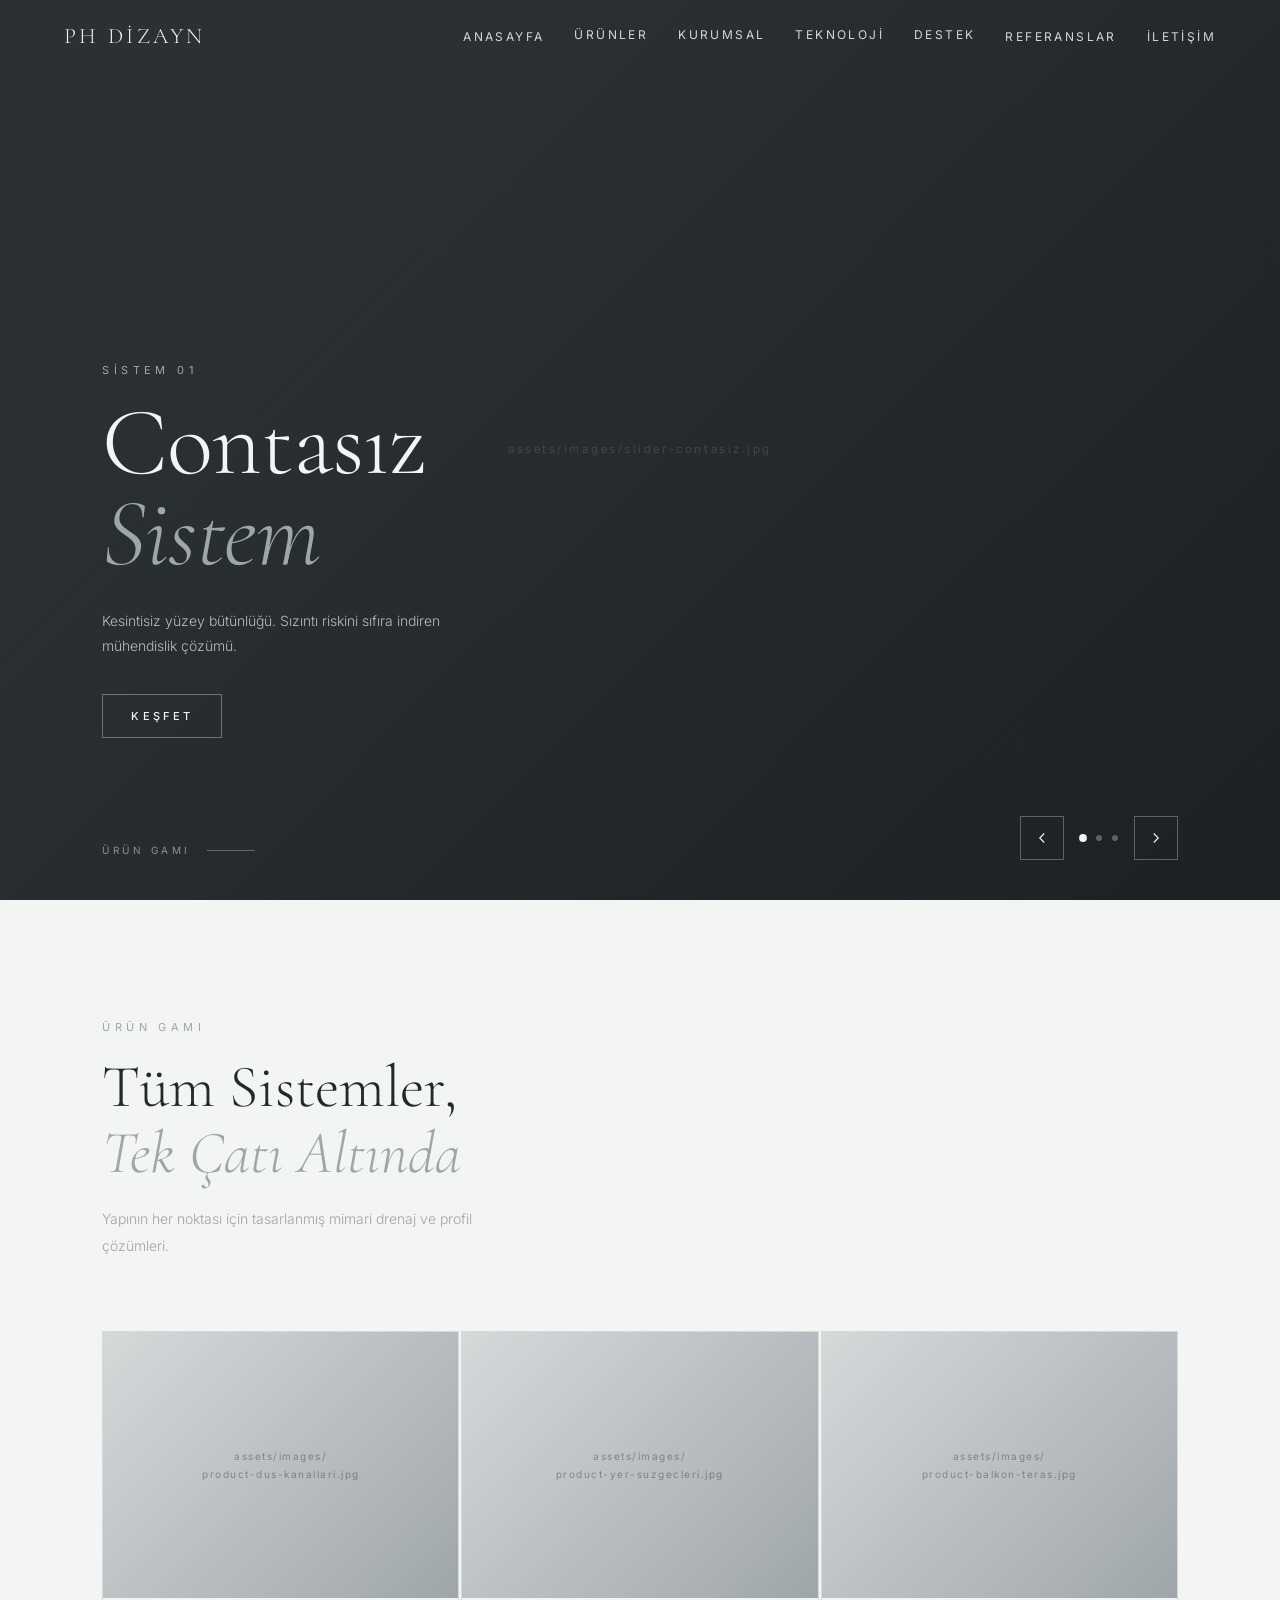
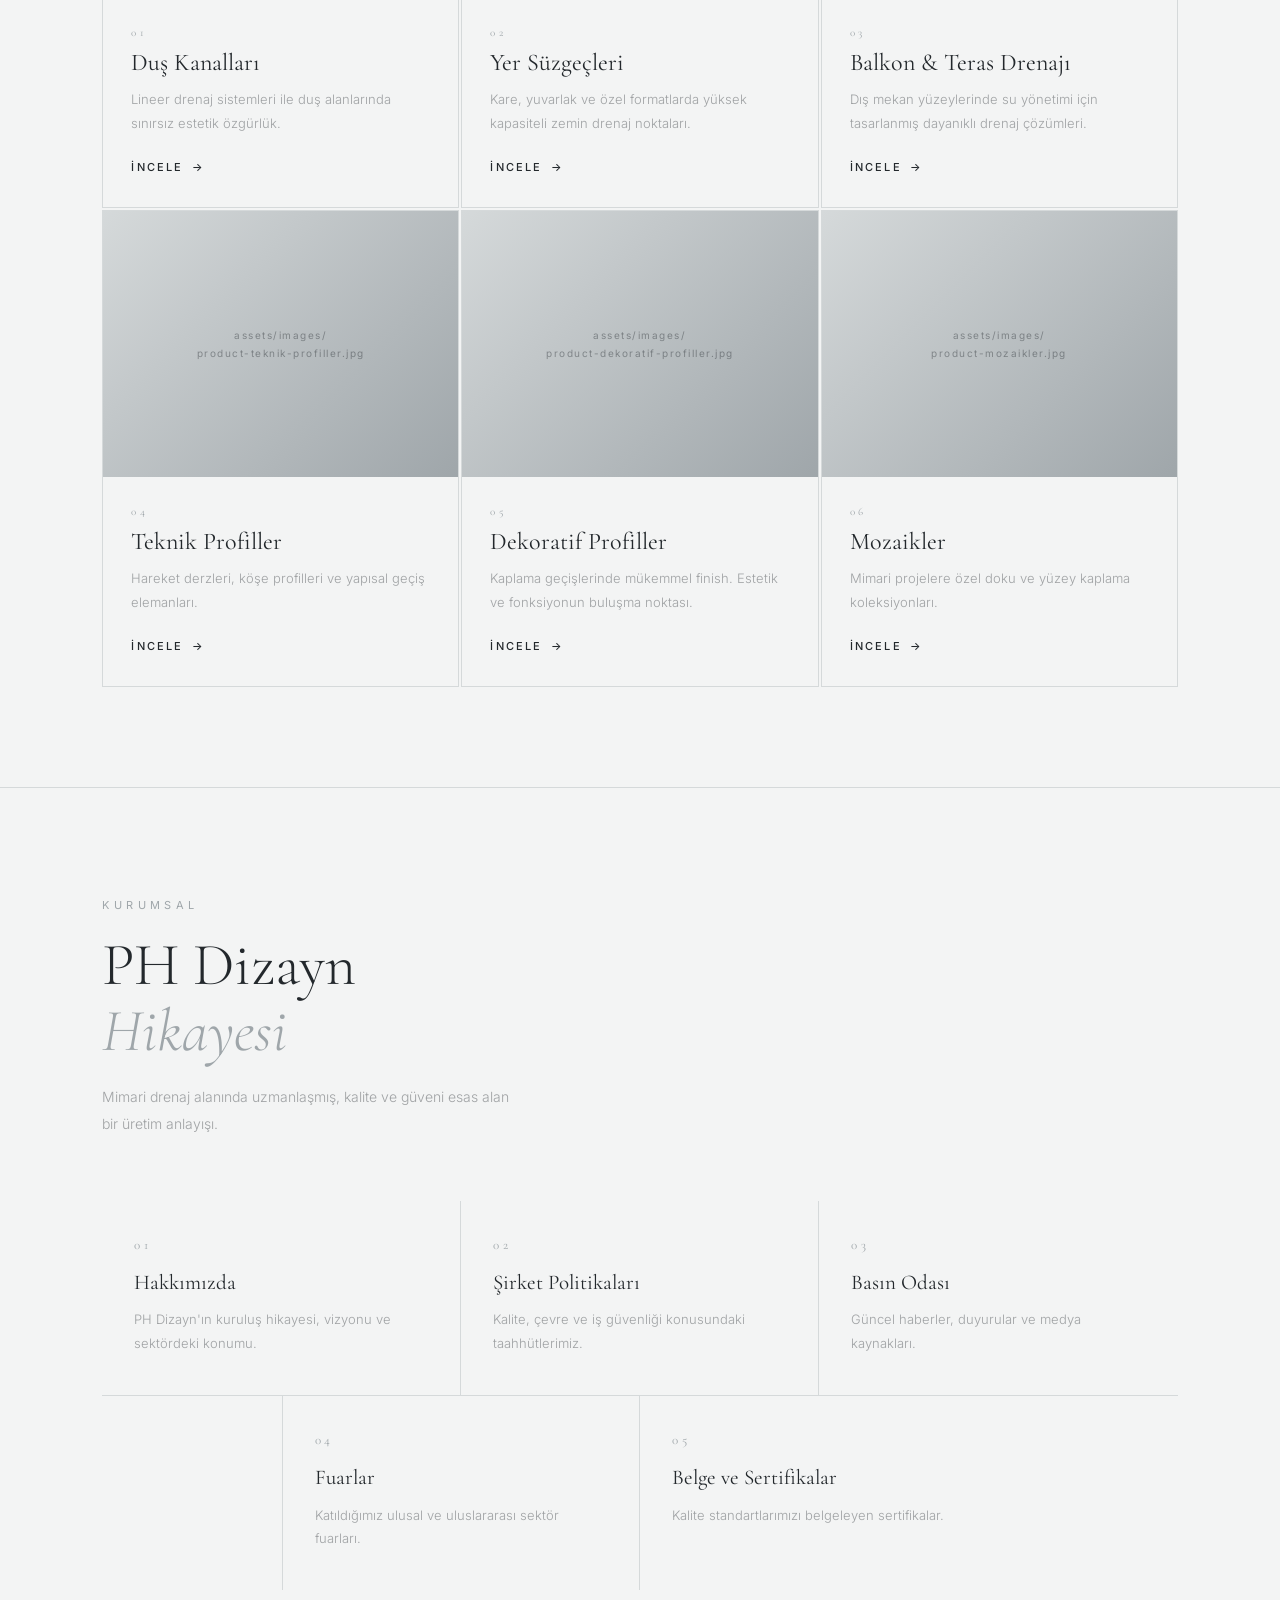
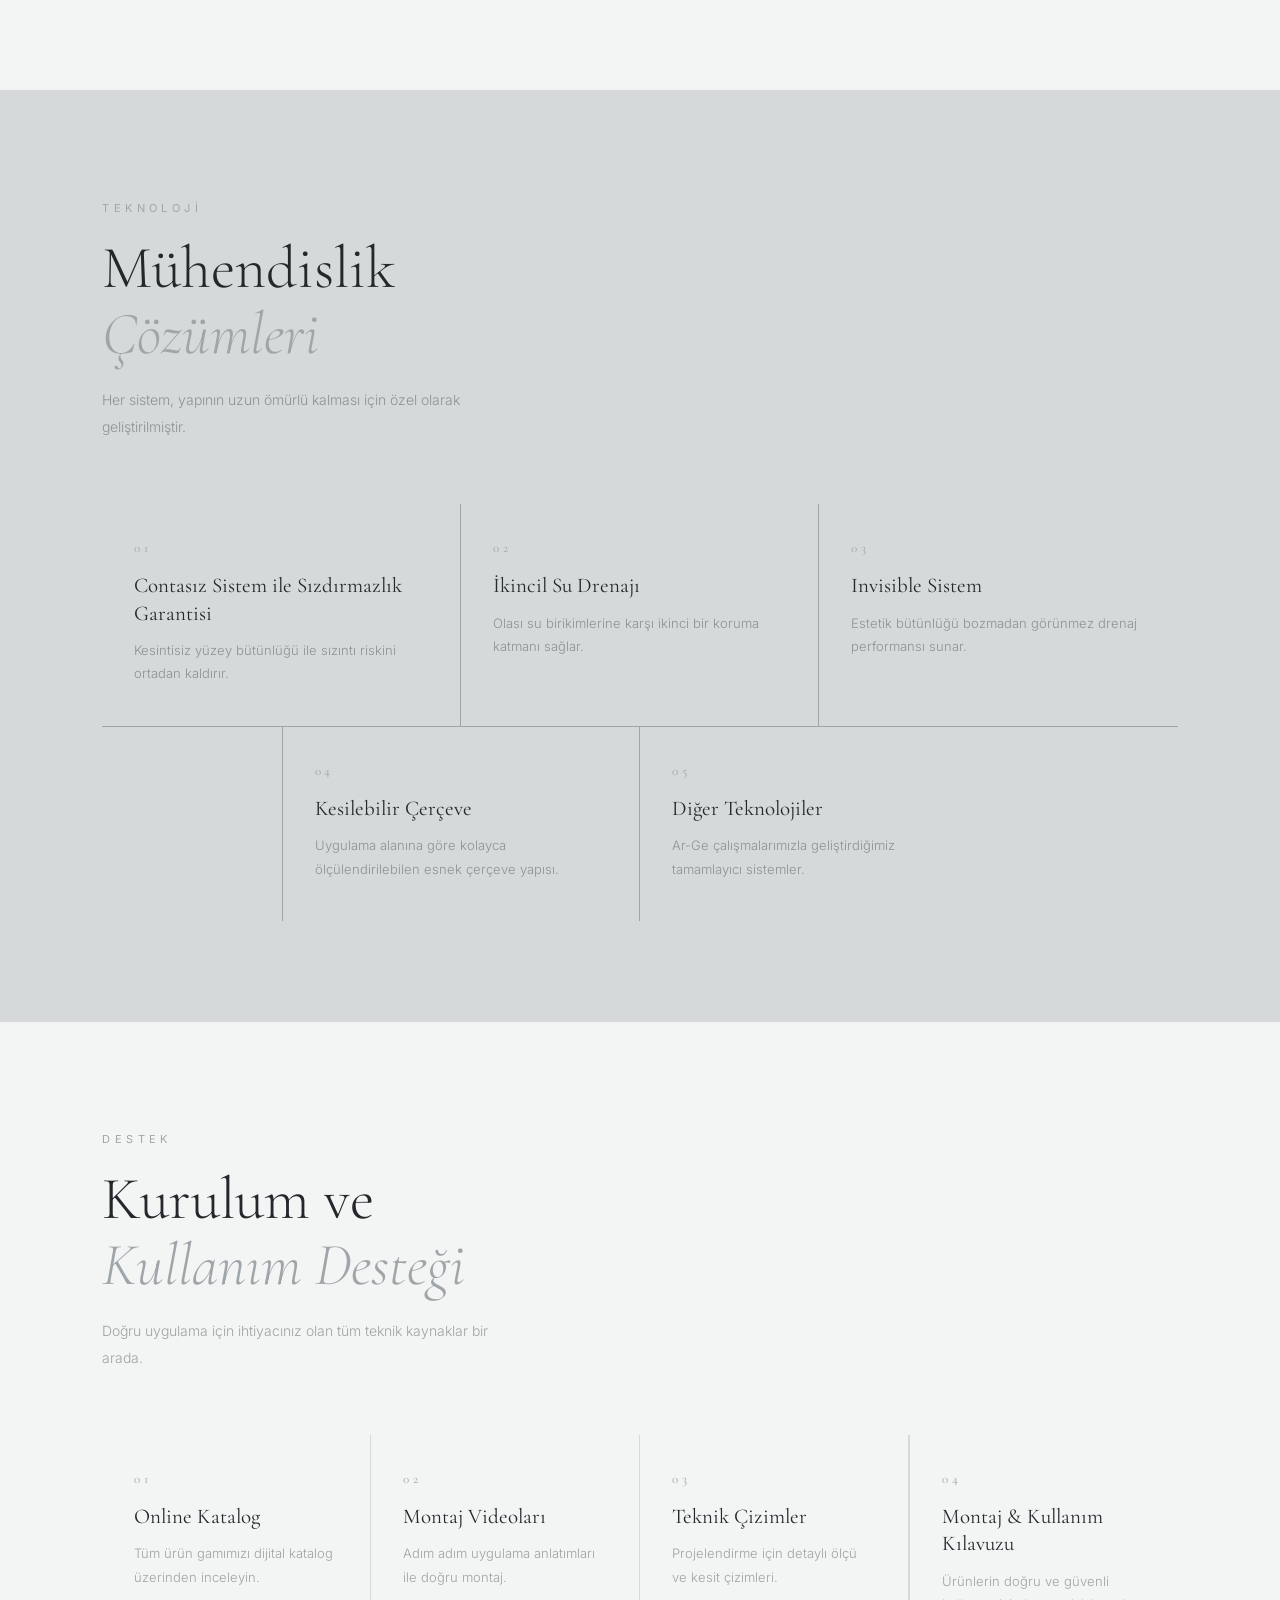
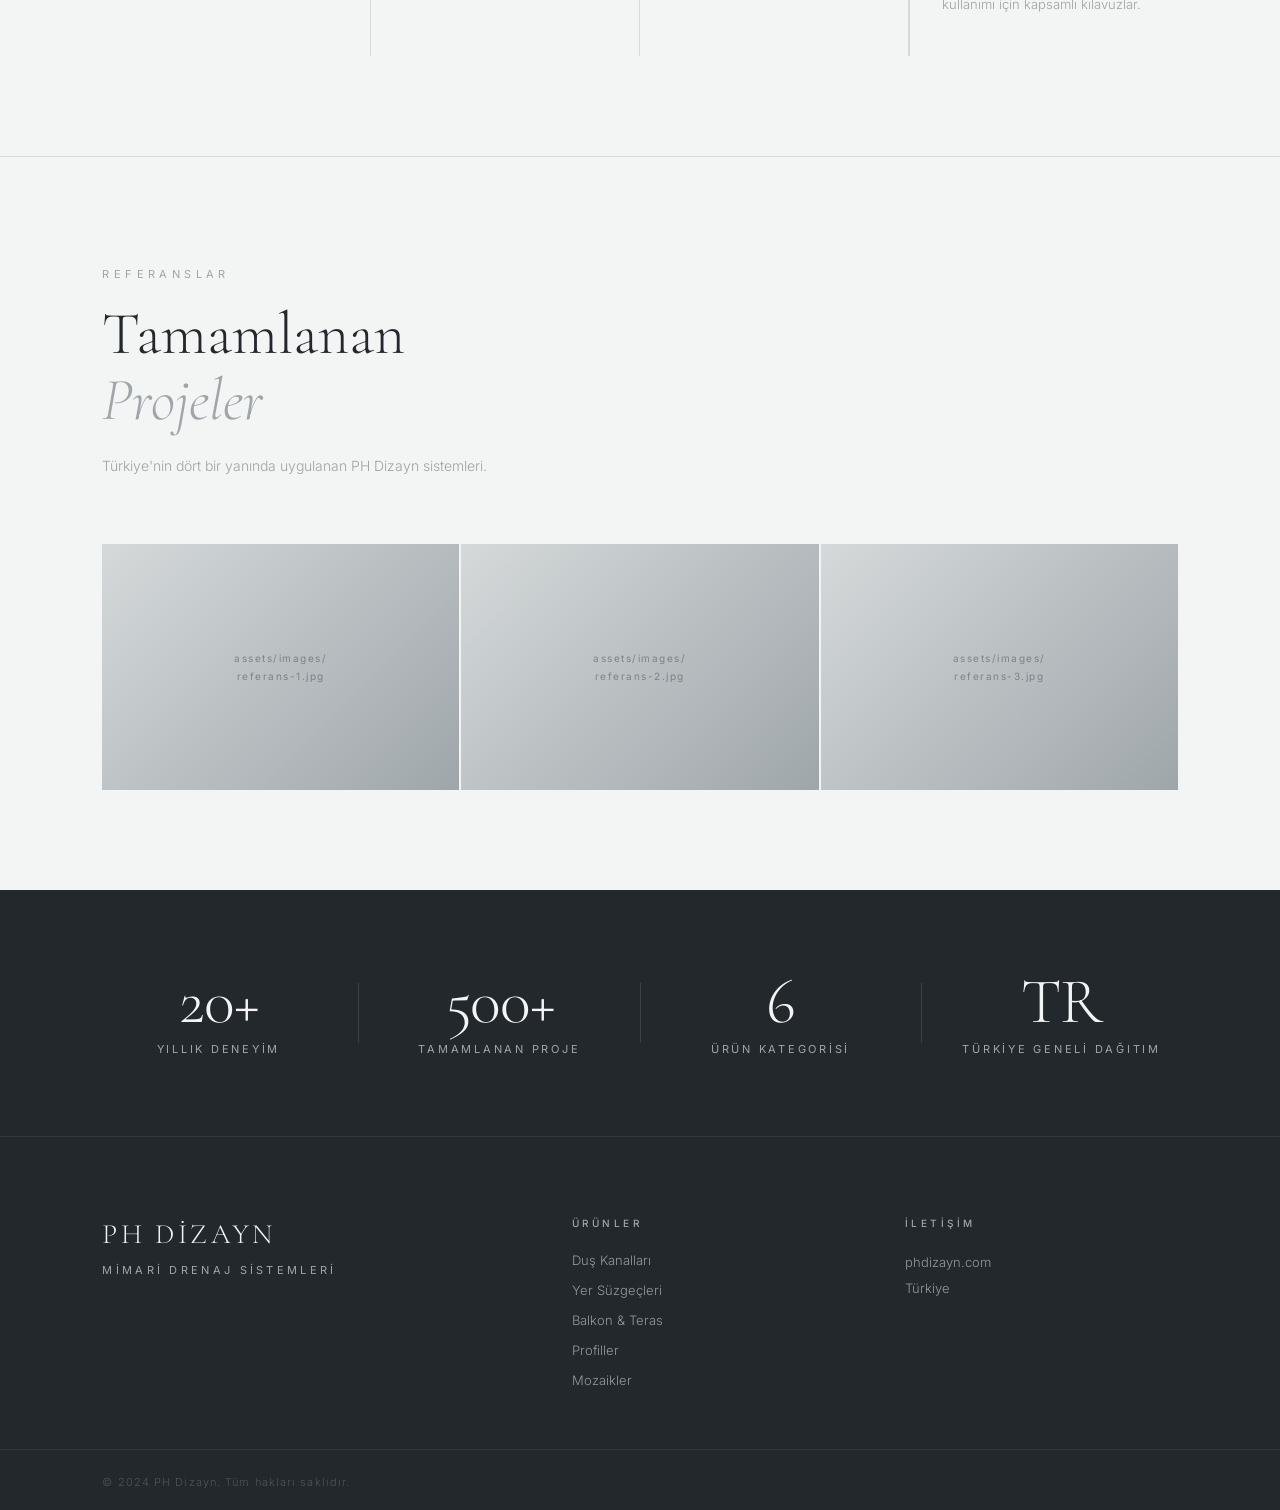
==== index.html @ cce7edf1 "Update index.html" ====
<!DOCTYPE html>
<html lang="tr">
<head>
  <meta charset="UTF-8" />
  <meta name="viewport" content="width=device-width, initial-scale=1.0" />
  <title>PH Dizayn — Mimari Drenaj Sistemleri</title>
  <link rel="stylesheet" href="style.css" />
  <link rel="preconnect" href="https://fonts.googleapis.com" />
  <link rel="preconnect" href="https://fonts.gstatic.com" crossorigin />
  <link href="https://fonts.googleapis.com/css2?family=Cormorant+Garamond:ital,wght@0,300;0,400;0,500;1,300;1,400&family=Inter:wght@300;400;500&display=swap" rel="stylesheet" />
</head>
<body>

  <!-- =============================================
       SPLASH / LOADING EKRANI
       Logo: /assets/logo/ph-logo.svg
  ============================================= -->
  <div id="splash">
    <div class="splash-inner">
      <div class="splash-logo">
        <img src="assets/logo/ph-logo.svg" alt="PH Dizayn Logo" onerror="this.style.display='none'; document.querySelector('.splash-logo-fallback').style.display='flex';" />
        <!-- Logo yüklenemezse fallback metin gösterilir -->
        <div class="splash-logo-fallback">
          <span class="splash-ph">PH</span>
          <span class="splash-dizayn">DİZAYN</span>
        </div>
      </div>
      <div class="splash-line"></div>
      <p class="splash-tagline">Mimari Drenaj Sistemleri</p>
    </div>
  </div>

  <!-- =============================================
       NAVIGATION
       Sıralama: Anasayfa - Ürünler - Kurumsal - Teknoloji - Destek - Referanslar - İletişim
       Ürünler / Kurumsal / Teknoloji / Destek mouse ile açılan alt menülere sahiptir.
  ============================================= -->
  <nav id="navbar">
    <div class="nav-logo">
      <img src="assets/logo/ph-logo.svg" alt="PH Dizayn" onerror="this.style.display='none'; document.querySelector('.nav-logo-fallback').style.display='block';" />
      <span class="nav-logo-fallback">PH DİZAYN</span>
    </div>

    <ul class="nav-links">

      <li><a href="#home">Anasayfa</a></li>

      <!-- ÜRÜNLER — dropdown -->
      <li class="has-dropdown">
        <a href="#products">Ürünler</a>
        <div class="dropdown">
          <a href="#products" data-target="duskanallari">Duş Kanalları</a>
          <a href="#products" data-target="yersuzgecleri">Yer Süzgeçleri</a>
          <a href="#products" data-target="balkonteras">Balkon &amp; Teras Drenajı</a>
          <a href="#products" data-target="teknikprofiller">Teknik Profiller</a>
          <a href="#products" data-target="dekoratifprofiller">Dekoratif Profiller</a>
          <a href="#products" data-target="mozaikler">Mozaikler</a>
        </div>
      </li>

      <!-- KURUMSAL — dropdown -->
      <li class="has-dropdown">
        <a href="#corporate">Kurumsal</a>
        <div class="dropdown">
          <a href="#corporate">Hakkımızda</a>
          <a href="#corporate">Şirket Politikaları</a>
          <a href="#corporate">Basın Odası</a>
          <a href="#corporate">Fuarlar</a>
          <a href="#corporate">Belge ve Sertifikalar</a>
        </div>
      </li>

      <!-- TEKNOLOJİ — dropdown -->
      <li class="has-dropdown">
        <a href="#technology">Teknoloji</a>
        <div class="dropdown">
          <a href="#technology">Contasız Sistem ile Sızdırmazlık Garantisi</a>
          <a href="#technology">İkincil Su Drenajı</a>
          <a href="#technology">Invisible Sistem</a>
          <a href="#technology">Kesilebilir Çerçeve</a>
          <a href="#technology">Diğer Teknolojiler</a>
        </div>
      </li>

      <!-- DESTEK — dropdown -->
      <li class="has-dropdown">
        <a href="#support">Destek</a>
        <div class="dropdown">
          <a href="#support">Online Katalog</a>
          <a href="#support">Montaj Videoları</a>
          <a href="#support">Teknik Çizimler</a>
          <a href="#support">Montaj &amp; Kullanım Kılavuzu</a>
        </div>
      </li>

      <li><a href="#references">Referanslar</a></li>
      <li><a href="#contact">İletişim</a></li>

    </ul>

    <button class="nav-burger" id="navBurger" aria-label="Menü">
      <span></span><span></span><span></span>
    </button>
  </nav>

  <!-- =============================================
       HERO BANNER SLIDER
       Arka plan görselleri için:
         - assets/images/slider-contasiz.jpg
         - assets/images/slider-ikincil.jpg
         - assets/images/slider-invisible.jpg
       Görseller tam ekran kaplayan, koyu overlay'li fotoğraflar olmalı.
  ============================================= -->
  <section id="slider" data-home="true">
    <span id="home" class="anchor-offset"></span>    <div class="slider-track">

      <!-- SLIDE 1: Contasız Sistem -->
      <div class="slide active" data-index="0">
        <!-- GÖRSEL DEĞİŞTİRME: src="assets/images/slider-contasiz.jpg" -->
        <div class="slide-bg" style="background-image: url('assets/images/slider-contasiz.jpg');">
          <div class="slide-placeholder">
            <!-- Görsel eklenince bu div kaldırılabilir -->
            <span>assets/images/slider-contasiz.jpg</span>
          </div>
        </div>
        <div class="slide-overlay"></div>
        <div class="slide-content">
          <span class="slide-eyebrow">Sistem 01</span>
          <h1 class="slide-title">
            <span>Contasız</span>
            <em>Sistem</em>
          </h1>
          <p class="slide-desc">Kesintisiz yüzey bütünlüğü. Sızıntı riskini sıfıra indiren mühendislik çözümü.</p>
          <a href="#products" class="slide-cta">Keşfet</a>
        </div>
      </div>

      <!-- SLIDE 2: İkincil Su Drenajı -->
      <div class="slide" data-index="1">
        <!-- GÖRSEL DEĞİŞTİRME: src="assets/images/slider-ikincil.jpg" -->
        <div class="slide-bg" style="background-image: url('assets/images/slider-ikincil.jpg');">
          <div class="slide-placeholder">
            <span>assets/images/slider-ikincil.jpg</span>
          </div>
        </div>
        <div class="slide-overlay"></div>
        <div class="slide-content">
          <span class="slide-eyebrow">Sistem 02</span>
          <h1 class="slide-title">
            <span>İkincil Su</span>
            <em>Drenajı</em>
          </h1>
          <p class="slide-desc">Güvenlik katmanı. İkincil su birikimini yapıdan uzaklaştıran çift koruma sistemi.</p>
          <a href="#products" class="slide-cta">Keşfet</a>
        </div>
      </div>

      <!-- SLIDE 3: Invisible Sistem -->
      <div class="slide" data-index="2">
        <!-- GÖRSEL DEĞİŞTİRME: src="assets/images/slider-invisible.jpg" -->
        <div class="slide-bg" style="background-image: url('assets/images/slider-invisible.jpg');">
          <div class="slide-placeholder">
            <span>assets/images/slider-invisible.jpg</span>
          </div>
        </div>
        <div class="slide-overlay"></div>
        <div class="slide-content">
          <span class="slide-eyebrow">Sistem 03</span>
          <h1 class="slide-title">
            <span>Invisible</span>
            <em>Sistem</em>
          </h1>
          <p class="slide-desc">Görünmez altyapı. Estetik bütünlüğü bozmadan kusursuz drenaj performansı.</p>
          <a href="#products" class="slide-cta">Keşfet</a>
        </div>
      </div>

    </div>

    <!-- Slider Kontrolleri -->
    <div class="slider-controls">
      <button class="slider-arrow prev" id="slidePrev" aria-label="Önceki">
        <svg viewBox="0 0 24 24" fill="none" stroke="currentColor" stroke-width="1.5"><polyline points="15 18 9 12 15 6"/></svg>
      </button>
      <div class="slider-dots">
        <button class="dot active" data-slide="0" aria-label="Slide 1"></button>
        <button class="dot" data-slide="1" aria-label="Slide 2"></button>
        <button class="dot" data-slide="2" aria-label="Slide 3"></button>
      </div>
      <button class="slider-arrow next" id="slideNext" aria-label="Sonraki">
        <svg viewBox="0 0 24 24" fill="none" stroke="currentColor" stroke-width="1.5"><polyline points="9 18 15 12 9 6"/></svg>
      </button>
    </div>

    <!-- Aşağı scroll yönlendirici -->
    <div class="scroll-hint" id="scrollHint">
      <span>Ürün Gamı</span>
      <div class="scroll-hint-line"></div>
    </div>

  </section>

  <!-- =============================================
       ÜRÜN GAMI BÖLÜMÜ
  ============================================= -->
  <section id="products">
    <div class="products-header reveal">
      <span class="section-eyebrow">Ürün Gamı</span>
      <h2 class="section-title">Tüm Sistemler,<br /><em>Tek Çatı Altında</em></h2>
      <p class="section-desc">Yapının her noktası için tasarlanmış mimari drenaj ve profil çözümleri.</p>
    </div>

    <div class="products-grid">

      <!-- KART 1: Duş Kanalları -->
      <div class="product-card reveal" data-delay="0" id="duskanallari">
        <!-- GÖRSEL DEĞİŞTİRME: src="assets/images/product-dus-kanallari.jpg" -->
        <div class="card-image">
          <img src="assets/images/product-dus-kanallari.jpg" alt="Duş Kanalları"
               onerror="this.parentElement.classList.add('img-placeholder')" />
          <div class="card-image-placeholder">
            <span>assets/images/<br/>product-dus-kanallari.jpg</span>
          </div>
          <div class="card-hover-line"></div>
        </div>
        <div class="card-body">
          <span class="card-number">01</span>
          <h3 class="card-title">Duş Kanalları</h3>
          <p class="card-desc">Lineer drenaj sistemleri ile duş alanlarında sınırsız estetik özgürlük.</p>
          <a href="#" class="card-link">İncele <span>→</span></a>
        </div>
      </div>

      <!-- KART 2: Yer Süzgeçleri -->
      <div class="product-card reveal" data-delay="100" id="yersuzgecleri">
        <!-- GÖRSEL DEĞİŞTİRME: src="assets/images/product-yer-suzgecleri.jpg" -->
        <div class="card-image">
          <img src="assets/images/product-yer-suzgecleri.jpg" alt="Yer Süzgeçleri"
               onerror="this.parentElement.classList.add('img-placeholder')" />
          <div class="card-image-placeholder">
            <span>assets/images/<br/>product-yer-suzgecleri.jpg</span>
          </div>
          <div class="card-hover-line"></div>
        </div>
        <div class="card-body">
          <span class="card-number">02</span>
          <h3 class="card-title">Yer Süzgeçleri</h3>
          <p class="card-desc">Kare, yuvarlak ve özel formatlarda yüksek kapasiteli zemin drenaj noktaları.</p>
          <a href="#" class="card-link">İncele <span>→</span></a>
        </div>
      </div>

      <!-- KART 3: Balkon & Teras Drenajı -->
      <div class="product-card reveal" data-delay="200" id="balkonteras">
        <!-- GÖRSEL DEĞİŞTİRME: src="assets/images/product-balkon-teras.jpg" -->
        <div class="card-image">
          <img src="assets/images/product-balkon-teras.jpg" alt="Balkon & Teras Drenajı"
               onerror="this.parentElement.classList.add('img-placeholder')" />
          <div class="card-image-placeholder">
            <span>assets/images/<br/>product-balkon-teras.jpg</span>
          </div>
          <div class="card-hover-line"></div>
        </div>
        <div class="card-body">
          <span class="card-number">03</span>
          <h3 class="card-title">Balkon & Teras Drenajı</h3>
          <p class="card-desc">Dış mekan yüzeylerinde su yönetimi için tasarlanmış dayanıklı drenaj çözümleri.</p>
          <a href="#" class="card-link">İncele <span>→</span></a>
        </div>
      </div>

      <!-- KART 4: Teknik Profiller -->
      <div class="product-card reveal" data-delay="0" id="teknikprofiller">
        <!-- GÖRSEL DEĞİŞTİRME: src="assets/images/product-teknik-profiller.jpg" -->
        <div class="card-image">
          <img src="assets/images/product-teknik-profiller.jpg" alt="Teknik Profiller"
               onerror="this.parentElement.classList.add('img-placeholder')" />
          <div class="card-image-placeholder">
            <span>assets/images/<br/>product-teknik-profiller.jpg</span>
          </div>
          <div class="card-hover-line"></div>
        </div>
        <div class="card-body">
          <span class="card-number">04</span>
          <h3 class="card-title">Teknik Profiller</h3>
          <p class="card-desc">Hareket derzleri, köşe profilleri ve yapısal geçiş elemanları.</p>
          <a href="#" class="card-link">İncele <span>→</span></a>
        </div>
      </div>

      <!-- KART 5: Dekoratif Profiller -->
      <div class="product-card reveal" data-delay="100" id="dekoratifprofiller">
        <!-- GÖRSEL DEĞİŞTİRME: src="assets/images/product-dekoratif-profiller.jpg" -->
        <div class="card-image">
          <img src="assets/images/product-dekoratif-profiller.jpg" alt="Dekoratif Profiller"
               onerror="this.parentElement.classList.add('img-placeholder')" />
          <div class="card-image-placeholder">
            <span>assets/images/<br/>product-dekoratif-profiller.jpg</span>
          </div>
          <div class="card-hover-line"></div>
        </div>
        <div class="card-body">
          <span class="card-number">05</span>
          <h3 class="card-title">Dekoratif Profiller</h3>
          <p class="card-desc">Kaplama geçişlerinde mükemmel finish. Estetik ve fonksiyonun buluşma noktası.</p>
          <a href="#" class="card-link">İncele <span>→</span></a>
        </div>
      </div>

      <!-- KART 6: Mozaikler -->
      <div class="product-card reveal" data-delay="200" id="mozaikler">
        <!-- GÖRSEL DEĞİŞTİRME: src="assets/images/product-mozaikler.jpg" -->
        <div class="card-image">
          <img src="assets/images/product-mozaikler.jpg" alt="Mozaikler"
               onerror="this.parentElement.classList.add('img-placeholder')" />
          <div class="card-image-placeholder">
            <span>assets/images/<br/>product-mozaikler.jpg</span>
          </div>
          <div class="card-hover-line"></div>
        </div>
        <div class="card-body">
          <span class="card-number">06</span>
          <h3 class="card-title">Mozaikler</h3>
          <p class="card-desc">Mimari projelere özel doku ve yüzey kaplama koleksiyonları.</p>
          <a href="#" class="card-link">İncele <span>→</span></a>
        </div>
      </div>

    </div>
  </section>

  <!-- =============================================
       KURUMSAL BÖLÜMÜ
  ============================================= -->
  <section id="corporate">
    <div class="info-header reveal">
      <span class="section-eyebrow">Kurumsal</span>
      <h2 class="section-title">PH Dizayn<br /><em>Hikayesi</em></h2>
      <p class="section-desc">Mimari drenaj alanında uzmanlaşmış, kalite ve güveni esas alan bir üretim anlayışı.</p>
    </div>
    <div class="info-grid">
      <div class="info-item reveal" data-delay="0">
        <span class="info-number">01</span>
        <h3 class="info-title">Hakkımızda</h3>
        <p class="info-desc">PH Dizayn'ın kuruluş hikayesi, vizyonu ve sektördeki konumu.</p>
      </div>
      <div class="info-item reveal" data-delay="80">
        <span class="info-number">02</span>
        <h3 class="info-title">Şirket Politikaları</h3>
        <p class="info-desc">Kalite, çevre ve iş güvenliği konusundaki taahhütlerimiz.</p>
      </div>
      <div class="info-item reveal" data-delay="160">
        <span class="info-number">03</span>
        <h3 class="info-title">Basın Odası</h3>
        <p class="info-desc">Güncel haberler, duyurular ve medya kaynakları.</p>
      </div>
      <div class="info-item reveal" data-delay="240">
        <span class="info-number">04</span>
        <h3 class="info-title">Fuarlar</h3>
        <p class="info-desc">Katıldığımız ulusal ve uluslararası sektör fuarları.</p>
      </div>
      <div class="info-item reveal" data-delay="320">
        <span class="info-number">05</span>
        <h3 class="info-title">Belge ve Sertifikalar</h3>
        <p class="info-desc">Kalite standartlarımızı belgeleyen sertifikalar.</p>
      </div>
    </div>
  </section>

  <!-- =============================================
       TEKNOLOJİ BÖLÜMÜ
  ============================================= -->
  <section id="technology">
    <div class="info-header reveal">
      <span class="section-eyebrow">Teknoloji</span>
      <h2 class="section-title">Mühendislik<br /><em>Çözümleri</em></h2>
      <p class="section-desc">Her sistem, yapının uzun ömürlü kalması için özel olarak geliştirilmiştir.</p>
    </div>
    <div class="info-grid">
      <div class="info-item reveal" data-delay="0">
        <span class="info-number">01</span>
        <h3 class="info-title">Contasız Sistem ile Sızdırmazlık Garantisi</h3>
        <p class="info-desc">Kesintisiz yüzey bütünlüğü ile sızıntı riskini ortadan kaldırır.</p>
      </div>
      <div class="info-item reveal" data-delay="80">
        <span class="info-number">02</span>
        <h3 class="info-title">İkincil Su Drenajı</h3>
        <p class="info-desc">Olası su birikimlerine karşı ikinci bir koruma katmanı sağlar.</p>
      </div>
      <div class="info-item reveal" data-delay="160">
        <span class="info-number">03</span>
        <h3 class="info-title">Invisible Sistem</h3>
        <p class="info-desc">Estetik bütünlüğü bozmadan görünmez drenaj performansı sunar.</p>
      </div>
      <div class="info-item reveal" data-delay="240">
        <span class="info-number">04</span>
        <h3 class="info-title">Kesilebilir Çerçeve</h3>
        <p class="info-desc">Uygulama alanına göre kolayca ölçülendirilebilen esnek çerçeve yapısı.</p>
      </div>
      <div class="info-item reveal" data-delay="320">
        <span class="info-number">05</span>
        <h3 class="info-title">Diğer Teknolojiler</h3>
        <p class="info-desc">Ar-Ge çalışmalarımızla geliştirdiğimiz tamamlayıcı sistemler.</p>
      </div>
    </div>
  </section>

  <!-- =============================================
       DESTEK BÖLÜMÜ
  ============================================= -->
  <section id="support">
    <div class="info-header reveal">
      <span class="section-eyebrow">Destek</span>
      <h2 class="section-title">Kurulum ve<br /><em>Kullanım Desteği</em></h2>
      <p class="section-desc">Doğru uygulama için ihtiyacınız olan tüm teknik kaynaklar bir arada.</p>
    </div>
    <div class="info-grid">
      <div class="info-item reveal" data-delay="0">
        <span class="info-number">01</span>
        <h3 class="info-title">Online Katalog</h3>
        <p class="info-desc">Tüm ürün gamımızı dijital katalog üzerinden inceleyin.</p>
      </div>
      <div class="info-item reveal" data-delay="80">
        <span class="info-number">02</span>
        <h3 class="info-title">Montaj Videoları</h3>
        <p class="info-desc">Adım adım uygulama anlatımları ile doğru montaj.</p>
      </div>
      <div class="info-item reveal" data-delay="160">
        <span class="info-number">03</span>
        <h3 class="info-title">Teknik Çizimler</h3>
        <p class="info-desc">Projelendirme için detaylı ölçü ve kesit çizimleri.</p>
      </div>
      <div class="info-item reveal" data-delay="240">
        <span class="info-number">04</span>
        <h3 class="info-title">Montaj &amp; Kullanım Kılavuzu</h3>
        <p class="info-desc">Ürünlerin doğru ve güvenli kullanımı için kapsamlı kılavuzlar.</p>
      </div>
    </div>
  </section>

  <!-- =============================================
       REFERANSLAR BÖLÜMÜ
  ============================================= -->
  <section id="references">
    <div class="info-header reveal">
      <span class="section-eyebrow">Referanslar</span>
      <h2 class="section-title">Tamamlanan<br /><em>Projeler</em></h2>
      <p class="section-desc">Türkiye'nin dört bir yanında uygulanan PH Dizayn sistemleri.</p>
    </div>
    <div class="references-grid">
      <!-- GÖRSEL DEĞİŞTİRME: src="assets/images/referans-1.jpg" -->
      <div class="reference-item reveal" data-delay="0">
        <div class="card-image">
          <img src="assets/images/referans-1.jpg" alt="Referans Proje 1"
               onerror="this.parentElement.classList.add('img-placeholder')" />
          <div class="card-image-placeholder"><span>assets/images/<br/>referans-1.jpg</span></div>
        </div>
      </div>
      <!-- GÖRSEL DEĞİŞTİRME: src="assets/images/referans-2.jpg" -->
      <div class="reference-item reveal" data-delay="80">
        <div class="card-image">
          <img src="assets/images/referans-2.jpg" alt="Referans Proje 2"
               onerror="this.parentElement.classList.add('img-placeholder')" />
          <div class="card-image-placeholder"><span>assets/images/<br/>referans-2.jpg</span></div>
        </div>
      </div>
      <!-- GÖRSEL DEĞİŞTİRME: src="assets/images/referans-3.jpg" -->
      <div class="reference-item reveal" data-delay="160">
        <div class="card-image">
          <img src="assets/images/referans-3.jpg" alt="Referans Proje 3"
               onerror="this.parentElement.classList.add('img-placeholder')" />
          <div class="card-image-placeholder"><span>assets/images/<br/>referans-3.jpg</span></div>
        </div>
      </div>
    </div>
  </section>

  <!-- =============================================
       REFERANS / İSTATİSTİK BANDI
  ============================================= -->
  <section id="stats">
    <div class="stats-inner reveal">
      <div class="stat-item">
        <span class="stat-number">20+</span>
        <span class="stat-label">Yıllık Deneyim</span>
      </div>
      <div class="stat-divider"></div>
      <div class="stat-item">
        <span class="stat-number">500+</span>
        <span class="stat-label">Tamamlanan Proje</span>
      </div>
      <div class="stat-divider"></div>
      <div class="stat-item">
        <span class="stat-number">6</span>
        <span class="stat-label">Ürün Kategorisi</span>
      </div>
      <div class="stat-divider"></div>
      <div class="stat-item">
        <span class="stat-number">TR</span>
        <span class="stat-label">Türkiye Geneli Dağıtım</span>
      </div>
    </div>
  </section>

  <!-- =============================================
       FOOTER / İLETİŞİM
  ============================================= -->
  <footer id="contact">
    <div class="footer-inner">
      <div class="footer-brand">
        <img src="assets/logo/ph-logo.svg" alt="PH Dizayn"
             onerror="this.style.display='none'; document.querySelector('.footer-logo-fallback').style.display='block';" />
        <span class="footer-logo-fallback">PH DİZAYN</span>
        <p class="footer-tagline">Mimari Drenaj Sistemleri</p>
      </div>
      <div class="footer-links">
        <h4>Ürünler</h4>
        <ul>
          <li><a href="#">Duş Kanalları</a></li>
          <li><a href="#">Yer Süzgeçleri</a></li>
          <li><a href="#">Balkon & Teras</a></li>
          <li><a href="#">Profiller</a></li>
          <li><a href="#">Mozaikler</a></li>
        </ul>
      </div>
      <div class="footer-contact">
        <h4>İletişim</h4>
        <p><a href="https://phdizayn.com" target="_blank" rel="noopener">phdizayn.com</a></p>
        <p>Türkiye</p>
      </div>
    </div>
    <div class="footer-bottom">
      <span>© 2024 PH Dizayn. Tüm hakları saklıdır.</span>
    </div>
  </footer>

  <script src="script.js"></script>
</body>
</html>
---- style.css ----
/* =============================================
   PH DİZAYN — STYLE.CSS
   Renk Paleti:
     --stone-light:  #F3F4F4
     --stone-mid:    #D5D9DA
     --stone-warm:   #9FA6AA
     --dark:         #23282C
   ============================================= */

/* ─── RESET & ROOT ─────────────────────────── */
*, *::before, *::after {
  box-sizing: border-box;
  margin: 0;
  padding: 0;
}

:root {
  --stone-light: #F3F4F4;
  --stone-mid:   #D5D9DA;
  --stone-warm:  #9FA6AA;
  --dark:        #23282C;
  --dark-80:     rgba(35, 40, 44, 0.80);
  --dark-40:     rgba(35, 40, 44, 0.40);

  --font-display: 'Cormorant Garamond', Georgia, serif;
  --font-body:    'Inter', system-ui, sans-serif;

  --ease-smooth: cubic-bezier(0.25, 0.46, 0.45, 0.94);
  --ease-out:    cubic-bezier(0.16, 1, 0.3, 1);

  --nav-h: 72px;
}

html {
  scroll-behavior: smooth;
  font-size: 16px;
}

body {
  font-family: var(--font-body);
  background: var(--stone-light);
  color: var(--dark);
  overflow-x: hidden;
  -webkit-font-smoothing: antialiased;
}

img {
  max-width: 100%;
  display: block;
}

a {
  text-decoration: none;
  color: inherit;
}

/* Reduced motion */
@media (prefers-reduced-motion: reduce) {
  *, *::before, *::after {
    animation-duration: 0.01ms !important;
    transition-duration: 0.01ms !important;
  }
}

/* ─── SPLASH SCREEN ─────────────────────────── */
#splash {
  position: fixed;
  inset: 0;
  z-index: 9999;
  background: var(--stone-light);
  display: flex;
  align-items: center;
  justify-content: center;
  transition: opacity 0.7s var(--ease-smooth), visibility 0.7s;
}

#splash.hidden {
  opacity: 0;
  visibility: hidden;
  pointer-events: none;
}

.splash-inner {
  text-align: center;
  display: flex;
  flex-direction: column;
  align-items: center;
  gap: 20px;
}

.splash-logo {
  width: 180px;
  height: auto;
  animation: splashFadeIn 0.8s var(--ease-out) 0.2s both;
}

.splash-logo img {
  width: 100%;
  height: auto;
}

/* Fallback metin logosu (SVG yokken) */
.splash-logo-fallback {
  display: none;
  flex-direction: column;
  align-items: center;
  gap: 2px;
}

.splash-ph {
  font-family: var(--font-display);
  font-size: 64px;
  font-weight: 300;
  letter-spacing: 0.15em;
  color: var(--dark);
  line-height: 1;
}

.splash-dizayn {
  font-family: var(--font-body);
  font-size: 13px;
  font-weight: 400;
  letter-spacing: 0.5em;
  color: var(--stone-warm);
  text-transform: uppercase;
}

.splash-line {
  width: 0;
  height: 1px;
  background: var(--stone-warm);
  animation: splashLineGrow 0.9s var(--ease-out) 0.7s both;
}

.splash-tagline {
  font-family: var(--font-body);
  font-size: 11px;
  font-weight: 400;
  letter-spacing: 0.4em;
  text-transform: uppercase;
  color: var(--stone-warm);
  opacity: 0;
  animation: splashFadeIn 0.6s var(--ease-smooth) 1.2s both;
}

@keyframes splashFadeIn {
  from { opacity: 0; transform: translateY(12px); }
  to   { opacity: 1; transform: translateY(0); }
}

@keyframes splashLineGrow {
  from { width: 0; }
  to   { width: 80px; }
}

/* ─── NAVIGATION ─────────────────────────────── */
#navbar {
  position: fixed;
  top: 0;
  left: 0;
  right: 0;
  z-index: 999;
  height: var(--nav-h);
  padding: 0 5vw;
  display: flex;
  align-items: center;
  justify-content: space-between;
  transition: background 0.4s var(--ease-smooth), box-shadow 0.4s;
}

#navbar.scrolled {
  background: rgba(243, 244, 244, 0.95);
  backdrop-filter: blur(12px);
  -webkit-backdrop-filter: blur(12px);
  box-shadow: 0 1px 0 var(--stone-mid);
}

.nav-logo {
  height: 36px;
  display: flex;
  align-items: center;
}

.nav-logo img {
  height: 36px;
  width: auto;
}

.nav-logo-fallback {
  display: none;
  font-family: var(--font-display);
  font-size: 22px;
  font-weight: 300;
  letter-spacing: 0.15em;
  color: var(--stone-light);
}

#navbar.scrolled .nav-logo-fallback {
  color: var(--dark);
}

.nav-links {
  list-style: none;
  display: flex;
  gap: 30px;
  align-items: center;
}

.nav-links > li {
  position: relative;
}

.nav-links a {
  font-family: var(--font-body);
  font-size: 12px;
  font-weight: 400;
  letter-spacing: 0.2em;
  text-transform: uppercase;
  color: rgba(243, 244, 244, 0.85);
  transition: color 0.3s;
  position: relative;
  display: inline-block;
  padding: 8px 0;
}

.nav-links > li > a::after {
  content: '';
  position: absolute;
  bottom: 3px;
  left: 0;
  width: 0;
  height: 1px;
  background: currentColor;
  transition: width 0.3s var(--ease-smooth);
}

.nav-links > li > a:hover::after { width: 100%; }

#navbar.scrolled .nav-links a {
  color: var(--dark-80);
}

/* ─── DROPDOWN (ÜRÜNLER / KURUMSAL / TEKNOLOJİ / DESTEK) ─────────────────────────────────── */
.has-dropdown {
  padding-bottom: 4px; /* hover boşluğunu köprüler, dropdown kaybolmasın */
}

.dropdown {
  position: absolute;
  top: calc(100% + 14px);
  left: 50%;
  transform: translateX(-50%) translateY(8px);
  min-width: 260px;
  background: var(--stone-light);
  border: 1px solid var(--stone-mid);
  box-shadow: 0 18px 40px rgba(35, 40, 44, 0.14);
  display: flex;
  flex-direction: column;
  padding: 10px 0;
  opacity: 0;
  visibility: hidden;
  pointer-events: none;
  transition: opacity 0.25s var(--ease-smooth), transform 0.25s var(--ease-smooth), visibility 0.25s;
  z-index: 50;
}

/* Mouse yaklaşınca alt alta başlıklar halinde açılır */
.has-dropdown:hover .dropdown,
.has-dropdown:focus-within .dropdown {
  opacity: 1;
  visibility: visible;
  pointer-events: auto;
  transform: translateX(-50%) translateY(0);
}

.dropdown a {
  display: block;
  width: 100%;
  padding: 11px 24px;
  font-family: var(--font-body);
  font-size: 12px;
  font-weight: 400;
  letter-spacing: 0.04em;
  text-transform: none;
  color: var(--dark-80) !important;
  white-space: nowrap;
  transition: background 0.2s, color 0.2s, padding-left 0.2s;
}

.dropdown a::after { display: none; content: none; }

.dropdown a:hover {
  background: var(--stone-mid);
  color: var(--dark) !important;
  padding-left: 30px;
}

.nav-burger {
  display: none;
  flex-direction: column;
  gap: 5px;
  background: none;
  border: none;
  cursor: pointer;
  padding: 4px;
}

.nav-burger span {
  display: block;
  width: 24px;
  height: 1px;
  background: var(--stone-light);
  transition: transform 0.3s, opacity 0.3s, background 0.3s;
}

#navbar.scrolled .nav-burger span {
  background: var(--dark);
}

/* Anasayfa anchor offset (sabit navbar yüksekliğini telafi eder) */
.anchor-offset {
  position: absolute;
  top: calc(-1 * var(--nav-h));
  left: 0;
  display: block;
  height: 1px;
  width: 1px;
}

/* ─── SLIDER ─────────────────────────────────── */
#slider {
  position: relative;
  width: 100%;
  height: 100dvh;
  min-height: 600px;
  overflow: hidden;
  background: var(--dark);
}

.slider-track {
  position: relative;
  width: 100%;
  height: 100%;
}

.slide {
  position: absolute;
  inset: 0;
  opacity: 0;
  transition: opacity 0.9s var(--ease-smooth);
  pointer-events: none;
}

.slide.active {
  opacity: 1;
  pointer-events: auto;
}

.slide-bg {
  position: absolute;
  inset: 0;
  background-size: cover;
  background-position: center;
  transform: scale(1.05);
  transition: transform 7s var(--ease-smooth);
}

.slide.active .slide-bg {
  transform: scale(1);
}

/* Görsel placeholder (görsel yokken) */
.slide-placeholder {
  position: absolute;
  inset: 0;
  display: flex;
  align-items: center;
  justify-content: center;
  background: linear-gradient(135deg, #3a4146 0%, #23282c 60%, #1a1e21 100%);
}

/* Görseller eklenince .slide-placeholder display:none yapılabilir veya
   parent element background-image ile kaplandığında otomatik kaybolur */
.slide-placeholder span {
  font-family: var(--font-body);
  font-size: 11px;
  letter-spacing: 0.2em;
  color: rgba(255,255,255,0.2);
  text-align: center;
  line-height: 1.8;
}

.slide-overlay {
  position: absolute;
  inset: 0;
  background: linear-gradient(
    135deg,
    rgba(35, 40, 44, 0.65) 0%,
    rgba(35, 40, 44, 0.35) 50%,
    rgba(35, 40, 44, 0.20) 100%
  );
}

.slide-content {
  position: absolute;
  left: 8vw;
  bottom: 18vh;
  max-width: 560px;
  color: var(--stone-light);
}

.slide-eyebrow {
  display: block;
  font-family: var(--font-body);
  font-size: 11px;
  font-weight: 400;
  letter-spacing: 0.4em;
  text-transform: uppercase;
  color: var(--stone-warm);
  margin-bottom: 20px;
  opacity: 0;
  transform: translateY(20px);
  transition: opacity 0.6s var(--ease-out) 0.3s, transform 0.6s var(--ease-out) 0.3s;
}

.slide.active .slide-eyebrow {
  opacity: 1;
  transform: translateY(0);
}

.slide-title {
  font-family: var(--font-display);
  font-size: clamp(52px, 8vw, 96px);
  font-weight: 300;
  line-height: 0.95;
  letter-spacing: -0.01em;
  color: var(--stone-light);
  margin-bottom: 28px;
}

.slide-title span,
.slide-title em {
  display: block;
  opacity: 0;
  transform: translateY(30px);
  transition: opacity 0.7s var(--ease-out), transform 0.7s var(--ease-out);
  font-style: normal;
}

.slide-title span { transition-delay: 0.45s; }
.slide-title em {
  font-style: italic;
  color: var(--stone-warm);
  transition-delay: 0.6s;
}

.slide.active .slide-title span,
.slide.active .slide-title em {
  opacity: 1;
  transform: translateY(0);
}

.slide-desc {
  font-family: var(--font-body);
  font-size: 14px;
  font-weight: 300;
  line-height: 1.8;
  color: rgba(243, 244, 244, 0.72);
  max-width: 380px;
  margin-bottom: 36px;
  opacity: 0;
  transform: translateY(20px);
  transition: opacity 0.6s var(--ease-out) 0.75s, transform 0.6s var(--ease-out) 0.75s;
}

.slide.active .slide-desc {
  opacity: 1;
  transform: translateY(0);
}

.slide-cta {
  display: inline-flex;
  align-items: center;
  gap: 12px;
  font-family: var(--font-body);
  font-size: 11px;
  font-weight: 500;
  letter-spacing: 0.3em;
  text-transform: uppercase;
  color: var(--stone-light);
  border: 1px solid rgba(243, 244, 244, 0.35);
  padding: 14px 28px;
  transition: background 0.3s, border-color 0.3s, color 0.3s;
  opacity: 0;
  transform: translateY(20px);
  animation: none;
  transition: opacity 0.6s var(--ease-out) 0.9s,
              transform 0.6s var(--ease-out) 0.9s,
              background 0.25s,
              border-color 0.25s;
}

.slide.active .slide-cta {
  opacity: 1;
  transform: translateY(0);
}

.slide-cta:hover {
  background: var(--stone-light);
  color: var(--dark);
  border-color: var(--stone-light);
}

/* Slider kontroller */
.slider-controls {
  position: absolute;
  bottom: 40px;
  right: 8vw;
  display: flex;
  align-items: center;
  gap: 16px;
  z-index: 10;
}

.slider-arrow {
  width: 44px;
  height: 44px;
  border: 1px solid rgba(243, 244, 244, 0.3);
  background: transparent;
  cursor: pointer;
  display: flex;
  align-items: center;
  justify-content: center;
  transition: background 0.25s, border-color 0.25s;
}

.slider-arrow:hover {
  background: rgba(243, 244, 244, 0.15);
  border-color: rgba(243, 244, 244, 0.6);
}

.slider-arrow svg {
  width: 18px;
  height: 18px;
  color: var(--stone-light);
}

.slider-dots {
  display: flex;
  gap: 10px;
}

.dot {
  width: 6px;
  height: 6px;
  border-radius: 50%;
  background: rgba(243, 244, 244, 0.3);
  border: none;
  cursor: pointer;
  transition: background 0.3s, transform 0.3s;
}

.dot.active {
  background: var(--stone-light);
  transform: scale(1.3);
}

/* Scroll hint */
.scroll-hint {
  position: absolute;
  left: 8vw;
  bottom: 44px;
  display: flex;
  align-items: center;
  gap: 16px;
  z-index: 10;
  opacity: 0;
  animation: fadeInScroll 1s var(--ease-smooth) 2s both;
}

@keyframes fadeInScroll {
  from { opacity: 0; transform: translateY(10px); }
  to   { opacity: 1; transform: translateY(0); }
}

.scroll-hint span {
  font-family: var(--font-body);
  font-size: 10px;
  font-weight: 400;
  letter-spacing: 0.35em;
  text-transform: uppercase;
  color: rgba(243, 244, 244, 0.5);
}

.scroll-hint-line {
  width: 48px;
  height: 1px;
  background: rgba(243, 244, 244, 0.3);
  position: relative;
  overflow: hidden;
}

.scroll-hint-line::after {
  content: '';
  position: absolute;
  top: 0;
  left: -100%;
  width: 100%;
  height: 100%;
  background: rgba(243, 244, 244, 0.8);
  animation: lineScroll 2s ease-in-out 2.5s infinite;
}

@keyframes lineScroll {
  0%   { left: -100%; }
  50%  { left: 0; }
  100% { left: 100%; }
}

/* ─── PRODUCTS SECTION ───────────────────────── */
#products {
  padding: 120px 8vw 100px;
  background: var(--stone-light);
}

.products-header {
  max-width: 580px;
  margin-bottom: 72px;
}

.section-eyebrow {
  display: block;
  font-family: var(--font-body);
  font-size: 11px;
  font-weight: 400;
  letter-spacing: 0.4em;
  text-transform: uppercase;
  color: var(--stone-warm);
  margin-bottom: 20px;
}

.section-title {
  font-family: var(--font-display);
  font-size: clamp(36px, 5vw, 60px);
  font-weight: 300;
  line-height: 1.1;
  color: var(--dark);
  margin-bottom: 20px;
}

.section-title em {
  font-style: italic;
  color: var(--stone-warm);
}

.section-desc {
  font-family: var(--font-body);
  font-size: 14px;
  font-weight: 300;
  line-height: 1.9;
  color: var(--dark-40);
  max-width: 420px;
}

/* Products Grid */
.products-grid {
  display: grid;
  grid-template-columns: repeat(3, 1fr);
  gap: 2px;
}

/* Product Card */
.product-card {
  background: var(--stone-light);
  overflow: hidden;
  cursor: pointer;
  position: relative;
  border: 1px solid var(--stone-mid);
}

.card-image {
  position: relative;
  aspect-ratio: 4/3;
  overflow: hidden;
  background: var(--stone-mid);
}

.card-image img {
  width: 100%;
  height: 100%;
  object-fit: cover;
  transition: transform 0.7s var(--ease-smooth);
}

.product-card:hover .card-image img {
  transform: scale(1.04);
}

/* Görsel placeholder stili */
.card-image-placeholder {
  position: absolute;
  inset: 0;
  display: flex;
  align-items: center;
  justify-content: center;
  background: linear-gradient(135deg, var(--stone-mid) 0%, var(--stone-warm) 100%);
  opacity: 0;
  pointer-events: none;
  transition: opacity 0.3s;
}

/* Görsel yüklenemeyince placeholder göster */
.card-image.img-placeholder .card-image-placeholder,
.card-image img[src=""] ~ .card-image-placeholder,
.card-image img:not([src]) ~ .card-image-placeholder {
  opacity: 1;
}

.card-image-placeholder span {
  font-family: var(--font-body);
  font-size: 10px;
  letter-spacing: 0.15em;
  color: rgba(35, 40, 44, 0.4);
  text-align: center;
  line-height: 1.8;
}

/* Hover aksen çizgi */
.card-hover-line {
  position: absolute;
  bottom: 0;
  left: 0;
  height: 2px;
  width: 0;
  background: var(--dark);
  transition: width 0.4s var(--ease-smooth);
}

.product-card:hover .card-hover-line {
  width: 100%;
}

.card-body {
  padding: 28px 28px 32px;
  position: relative;
}

.card-number {
  display: block;
  font-family: var(--font-display);
  font-size: 11px;
  font-weight: 400;
  letter-spacing: 0.3em;
  color: var(--stone-warm);
  margin-bottom: 10px;
}

.card-title {
  font-family: var(--font-display);
  font-size: 24px;
  font-weight: 400;
  line-height: 1.2;
  color: var(--dark);
  margin-bottom: 10px;
}

.card-desc {
  font-family: var(--font-body);
  font-size: 13px;
  font-weight: 300;
  line-height: 1.8;
  color: var(--dark-40);
  margin-bottom: 20px;
}

.card-link {
  font-family: var(--font-body);
  font-size: 11px;
  font-weight: 500;
  letter-spacing: 0.2em;
  text-transform: uppercase;
  color: var(--dark);
  display: inline-flex;
  align-items: center;
  gap: 8px;
  transition: gap 0.3s var(--ease-smooth);
}

.card-link span {
  transition: transform 0.3s var(--ease-smooth);
}

.card-link:hover span {
  transform: translateX(4px);
}

.product-card:hover .card-link {
  gap: 12px;
}

/* ─── INFO SECTIONS (KURUMSAL / TEKNOLOJİ / DESTEK) ─────────────────────────────────── */
#corporate,
#technology,
#support {
  padding: 110px 8vw 100px;
  background: var(--stone-light);
  border-top: 1px solid var(--stone-mid);
}

#technology {
  background: var(--stone-mid);
}

.info-header {
  max-width: 580px;
  margin-bottom: 64px;
}

.info-grid {
  display: grid;
  grid-template-columns: repeat(6, 1fr);
}

.info-grid .info-item {
  grid-column: span 2;
  border-right: 1px solid var(--stone-mid);
  border-bottom: 1px solid var(--stone-mid);
}

.info-grid .info-item:nth-child(3n) {
  border-right: none;
}

/* 5 öğe: 3+2 düzeni — son satırdaki 2 öğe ortalanır */
.info-grid .info-item:nth-child(4) {
  grid-column: 2 / span 2;
  border-left: 1px solid var(--stone-mid);
  border-bottom: none;
}

.info-grid .info-item:nth-child(5) {
  grid-column: 4 / span 2;
  border-right: none;
  border-bottom: none;
}

/* 4 öğeli destek bölümü: tek satırda 4 sütun */
#support .info-grid {
  grid-template-columns: repeat(4, 1fr);
}

#support .info-grid .info-item {
  grid-column: span 1;
  border-bottom: none;
}

#support .info-grid .info-item:nth-child(3n) {
  border-right: 1px solid var(--stone-mid);
}

#support .info-grid .info-item:last-child {
  border-right: none;
}

#technology .info-grid .info-item {
  border-color: var(--stone-warm);
}

.info-item {
  background: var(--stone-light);
  padding: 36px 32px 40px;
  transition: background 0.3s;
}

#technology .info-item {
  background: var(--stone-mid);
}

.info-item:hover {
  background: var(--stone-warm);
}

.info-number {
  display: block;
  font-family: var(--font-display);
  font-size: 13px;
  font-weight: 400;
  letter-spacing: 0.3em;
  color: var(--stone-warm);
  margin-bottom: 16px;
}

.info-title {
  font-family: var(--font-display);
  font-size: 21px;
  font-weight: 400;
  line-height: 1.3;
  color: var(--dark);
  margin-bottom: 12px;
}

.info-desc {
  font-family: var(--font-body);
  font-size: 13px;
  font-weight: 300;
  line-height: 1.8;
  color: var(--dark-40);
}

/* ─── REFERANSLAR ─────────────────────────────── */
#references {
  padding: 110px 8vw 100px;
  background: var(--stone-light);
  border-top: 1px solid var(--stone-mid);
}

.references-grid {
  display: grid;
  grid-template-columns: repeat(3, 1fr);
  gap: 2px;
}

.reference-item .card-image {
  aspect-ratio: 16/11;
  background: var(--stone-mid);
}

.reference-item .card-image img {
  width: 100%;
  height: 100%;
  object-fit: cover;
  transition: transform 0.7s var(--ease-smooth);
}

.reference-item:hover .card-image img {
  transform: scale(1.04);
}


#stats {
  padding: 80px 8vw;
  background: var(--dark);
}

.stats-inner {
  display: flex;
  align-items: center;
  justify-content: space-between;
  gap: 24px;
}

.stat-item {
  display: flex;
  flex-direction: column;
  gap: 8px;
  text-align: center;
  flex: 1;
}

.stat-number {
  font-family: var(--font-display);
  font-size: clamp(40px, 5vw, 64px);
  font-weight: 300;
  color: var(--stone-light);
  letter-spacing: -0.02em;
  line-height: 1;
}

.stat-label {
  font-family: var(--font-body);
  font-size: 11px;
  font-weight: 400;
  letter-spacing: 0.25em;
  text-transform: uppercase;
  color: var(--stone-warm);
}

.stat-divider {
  width: 1px;
  height: 60px;
  background: rgba(159, 166, 170, 0.2);
  flex-shrink: 0;
}

/* ─── FOOTER ─────────────────────────────────── */
#contact {
  background: var(--dark);
  border-top: 1px solid rgba(159, 166, 170, 0.12);
}

.footer-inner {
  padding: 80px 8vw 60px;
  display: grid;
  grid-template-columns: 1.5fr 1fr 1fr;
  gap: 60px;
}

.footer-brand img {
  height: 40px;
  width: auto;
  filter: brightness(0) invert(1) opacity(0.85);
  margin-bottom: 16px;
}

.footer-logo-fallback {
  display: none;
  font-family: var(--font-display);
  font-size: 28px;
  font-weight: 300;
  letter-spacing: 0.12em;
  color: var(--stone-light);
  margin-bottom: 12px;
}

.footer-tagline {
  font-family: var(--font-body);
  font-size: 11px;
  font-weight: 400;
  letter-spacing: 0.3em;
  text-transform: uppercase;
  color: var(--stone-warm);
}

.footer-links h4,
.footer-contact h4 {
  font-family: var(--font-body);
  font-size: 10px;
  font-weight: 500;
  letter-spacing: 0.35em;
  text-transform: uppercase;
  color: var(--stone-warm);
  margin-bottom: 20px;
}

.footer-links ul {
  list-style: none;
  display: flex;
  flex-direction: column;
  gap: 10px;
}

.footer-links a {
  font-family: var(--font-body);
  font-size: 13px;
  font-weight: 300;
  color: rgba(243, 244, 244, 0.55);
  transition: color 0.25s;
}

.footer-links a:hover {
  color: var(--stone-light);
}

.footer-contact p {
  font-family: var(--font-body);
  font-size: 13px;
  font-weight: 300;
  color: rgba(243, 244, 244, 0.55);
  line-height: 2;
}

.footer-contact a {
  transition: color 0.25s;
}

.footer-contact a:hover {
  color: var(--stone-light);
}

.footer-bottom {
  padding: 20px 8vw;
  border-top: 1px solid rgba(159, 166, 170, 0.12);
}

.footer-bottom span {
  font-family: var(--font-body);
  font-size: 11px;
  font-weight: 300;
  color: rgba(159, 166, 170, 0.35);
  letter-spacing: 0.1em;
}

/* ─── SCROLL REVEAL ─────────────────────────── */
.reveal {
  opacity: 0;
  transform: translateY(40px);
  transition: opacity 0.8s var(--ease-out), transform 0.8s var(--ease-out);
}

.reveal.visible {
  opacity: 1;
  transform: translateY(0);
}

.product-card.reveal {
  transition: opacity 0.7s var(--ease-out), transform 0.7s var(--ease-out),
              box-shadow 0.3s;
}

/* ─── RESPONSIVE ─────────────────────────────── */
@media (max-width: 1024px) {
  .products-grid {
    grid-template-columns: repeat(2, 1fr);
  }

  .info-grid,
  #support .info-grid {
    grid-template-columns: repeat(2, 1fr);
  }

  .info-grid .info-item,
  .info-grid .info-item:nth-child(4),
  .info-grid .info-item:nth-child(5),
  #support .info-grid .info-item {
    grid-column: span 1;
  }

  .references-grid {
    grid-template-columns: repeat(2, 1fr);
  }

  .footer-inner {
    grid-template-columns: 1fr 1fr;
    gap: 40px;
  }

  .footer-brand {
    grid-column: 1 / -1;
  }
}

@media (max-width: 960px) {
  :root { --nav-h: 60px; }

  .nav-links {
    display: none;
    position: fixed;
    inset: var(--nav-h) 0 0 0;
    background: rgba(243, 244, 244, 0.98);
    backdrop-filter: blur(16px);
    flex-direction: column;
    align-items: stretch;
    justify-content: flex-start;
    gap: 0;
    overflow-y: auto;
    padding: 24px 0 60px;
  }

  .nav-links.open {
    display: flex;
  }

  .nav-links > li {
    width: 100%;
    text-align: center;
    border-bottom: 1px solid var(--stone-mid);
  }

  .nav-links > li:last-child {
    border-bottom: none;
  }

  .nav-links a {
    color: var(--dark) !important;
    font-size: 14px;
    letter-spacing: 0.25em;
    padding: 16px 0;
  }

  .nav-links > li > a::after {
    display: none;
  }

  /* Mobilde dropdown hover yerine her zaman görünür akordeon */
  .dropdown {
    position: static;
    transform: none;
    opacity: 1;
    visibility: visible;
    pointer-events: auto;
    min-width: 0;
    width: 100%;
    border: none;
    box-shadow: none;
    background: var(--stone-mid);
    padding: 4px 0 10px;
  }

  .dropdown a {
    text-align: center;
    font-size: 12px;
    letter-spacing: 0.06em;
    padding: 10px 0;
    color: var(--dark-80) !important;
  }

  .dropdown a:hover {
    background: var(--stone-warm);
    padding-left: 0;
  }

  .nav-burger {
    display: flex;
  }

  .nav-burger.active span:nth-child(1) {
    transform: translateY(6px) rotate(45deg);
  }
  .nav-burger.active span:nth-child(2) {
    opacity: 0;
  }
  .nav-burger.active span:nth-child(3) {
    transform: translateY(-6px) rotate(-45deg);
  }

  #navbar.scrolled .nav-burger span {
    background: var(--dark);
  }

  .slide-content {
    left: 6vw;
    right: 6vw;
    bottom: 16vh;
  }

  .slider-controls {
    right: 6vw;
    bottom: 28px;
  }

  .scroll-hint {
    left: 6vw;
    bottom: 28px;
  }

  #products {
    padding: 80px 6vw 60px;
  }

  .products-grid {
    grid-template-columns: 1fr;
    gap: 2px;
  }

  #corporate,
  #technology,
  #support,
  #references {
    padding: 70px 6vw 60px;
  }

  .info-grid,
  #support .info-grid {
    grid-template-columns: 1fr;
    gap: 1px;
  }

  .info-grid .info-item,
  .info-grid .info-item:nth-child(4),
  .info-grid .info-item:nth-child(5),
  #support .info-grid .info-item {
    grid-column: span 1;
  }

  .references-grid {
    grid-template-columns: 1fr;
    gap: 2px;
  }

  .stats-inner {
    flex-direction: column;
    gap: 40px;
    text-align: center;
  }

  .stat-divider {
    width: 60px;
    height: 1px;
  }

  .footer-inner {
    grid-template-columns: 1fr;
    gap: 40px;
    padding: 60px 6vw 40px;
  }
}

@media (max-width: 480px) {
  .splash-ph { font-size: 48px; }

  .card-body {
    padding: 20px 20px 24px;
  }
}
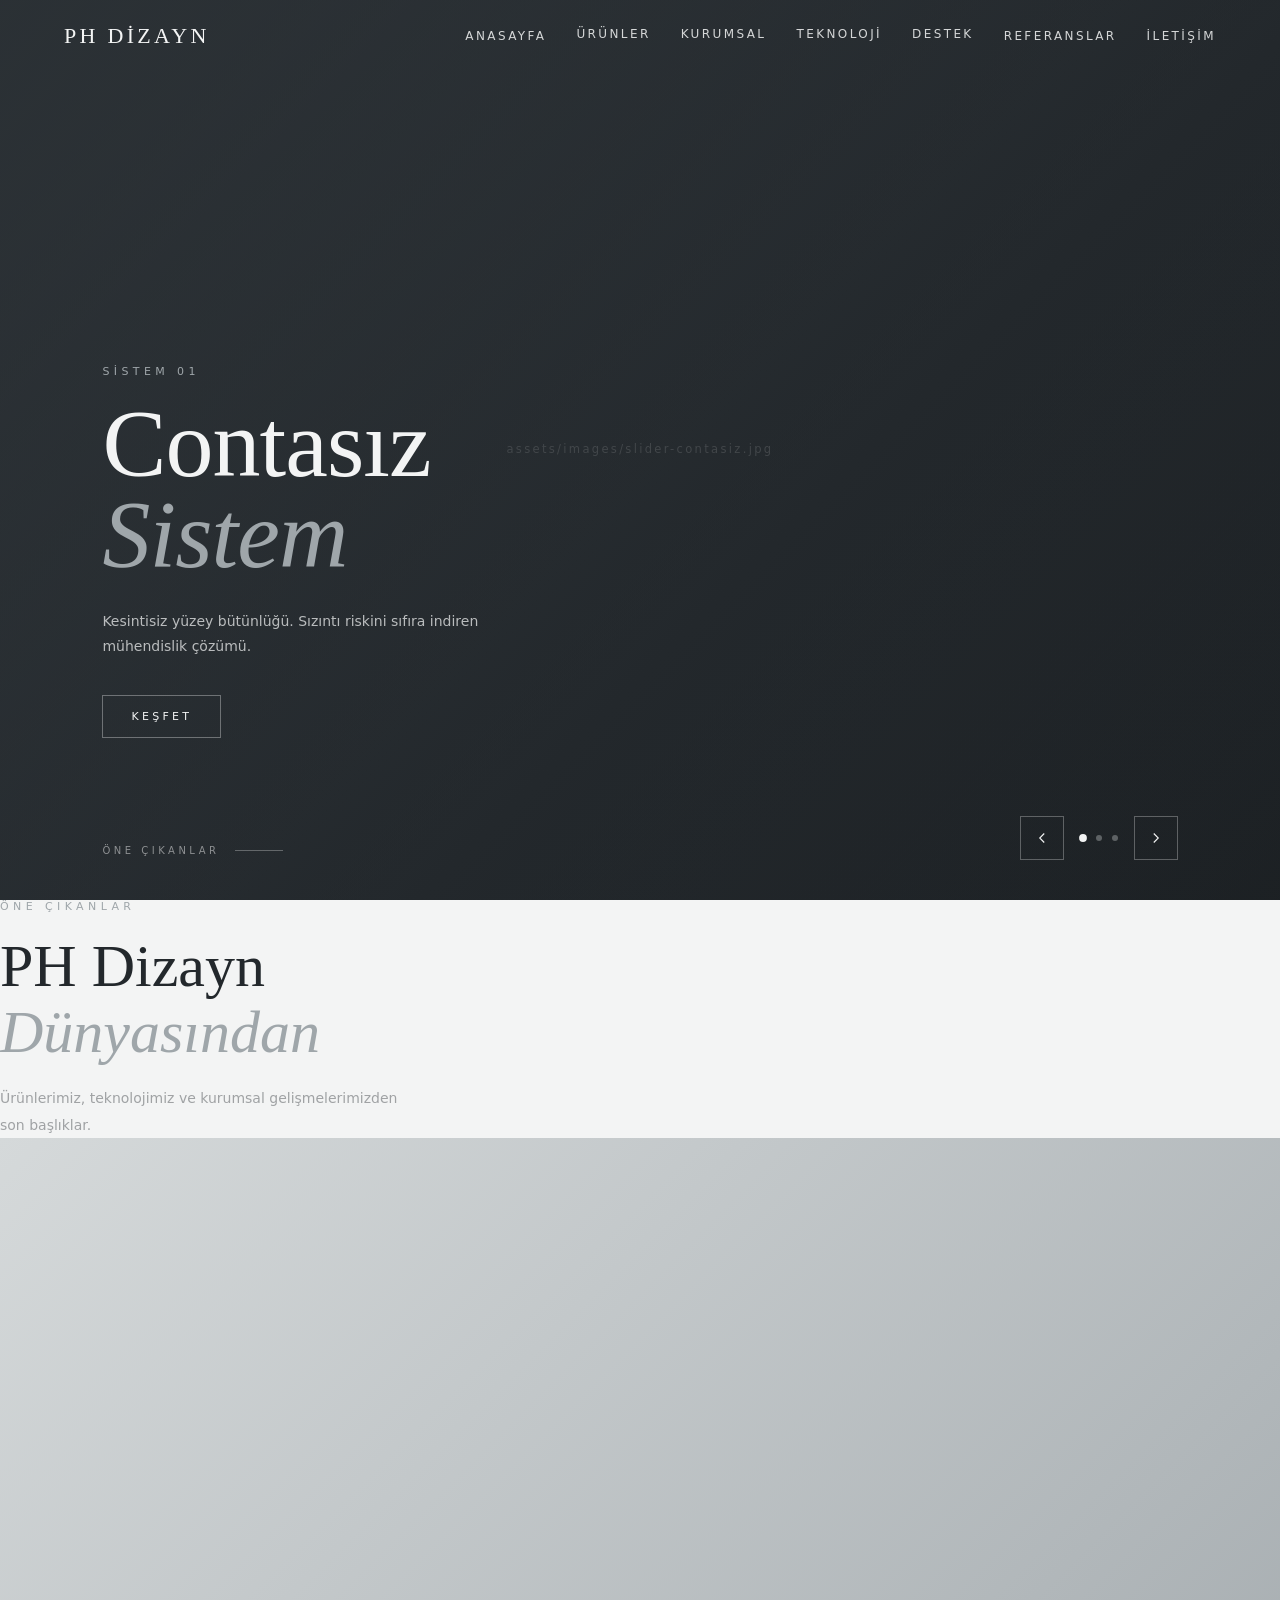
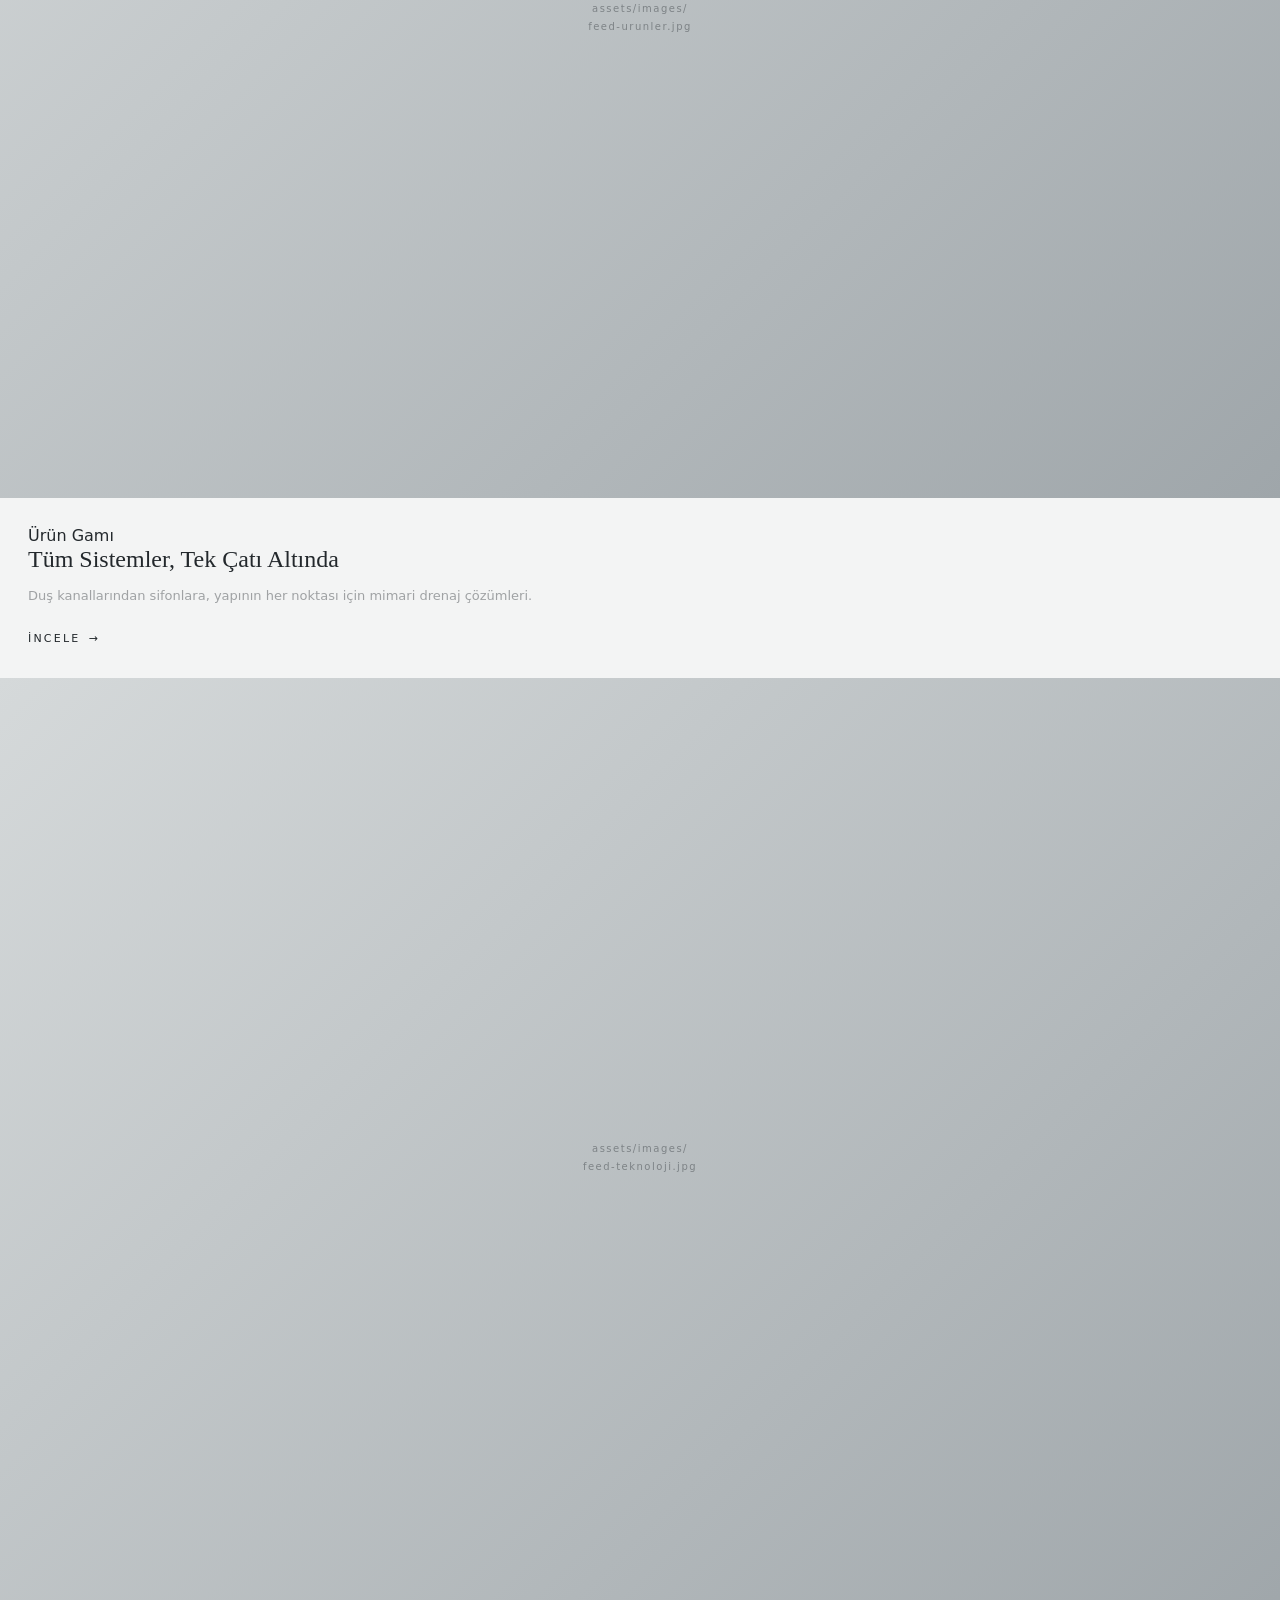
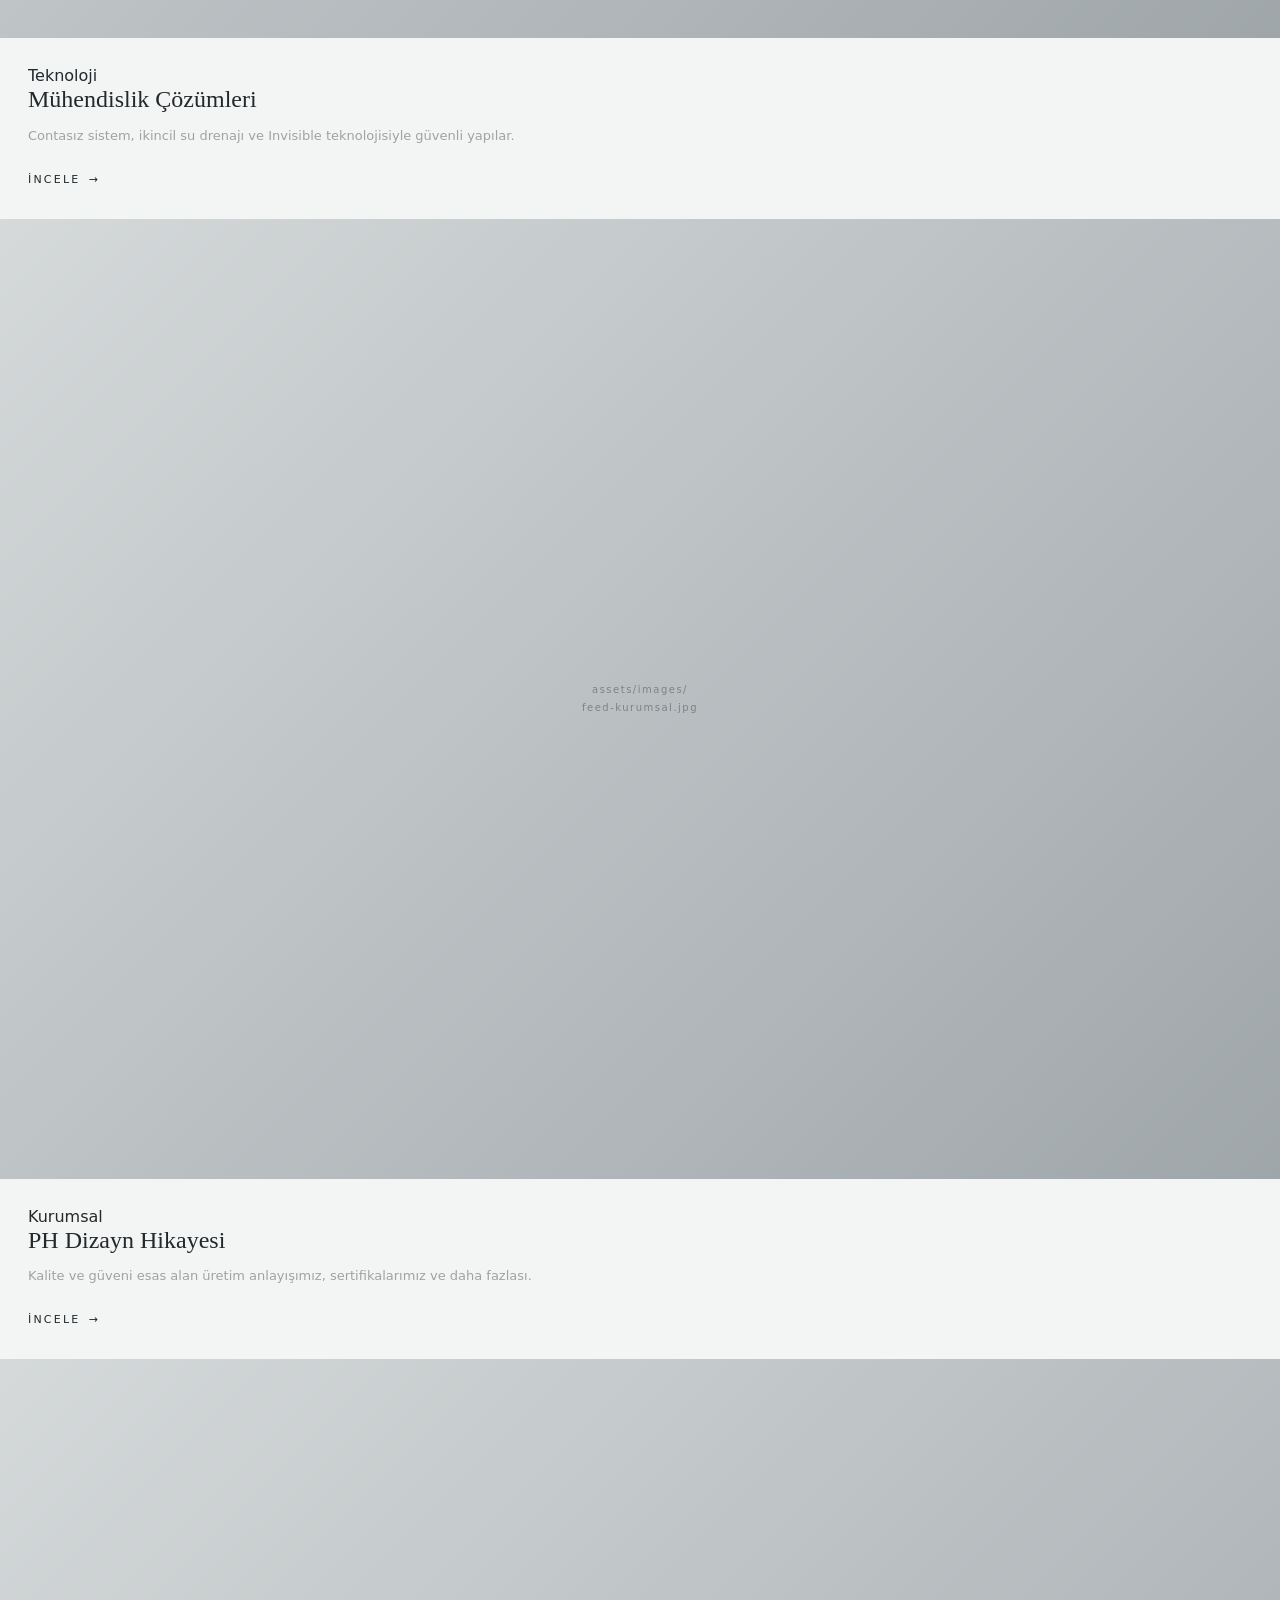
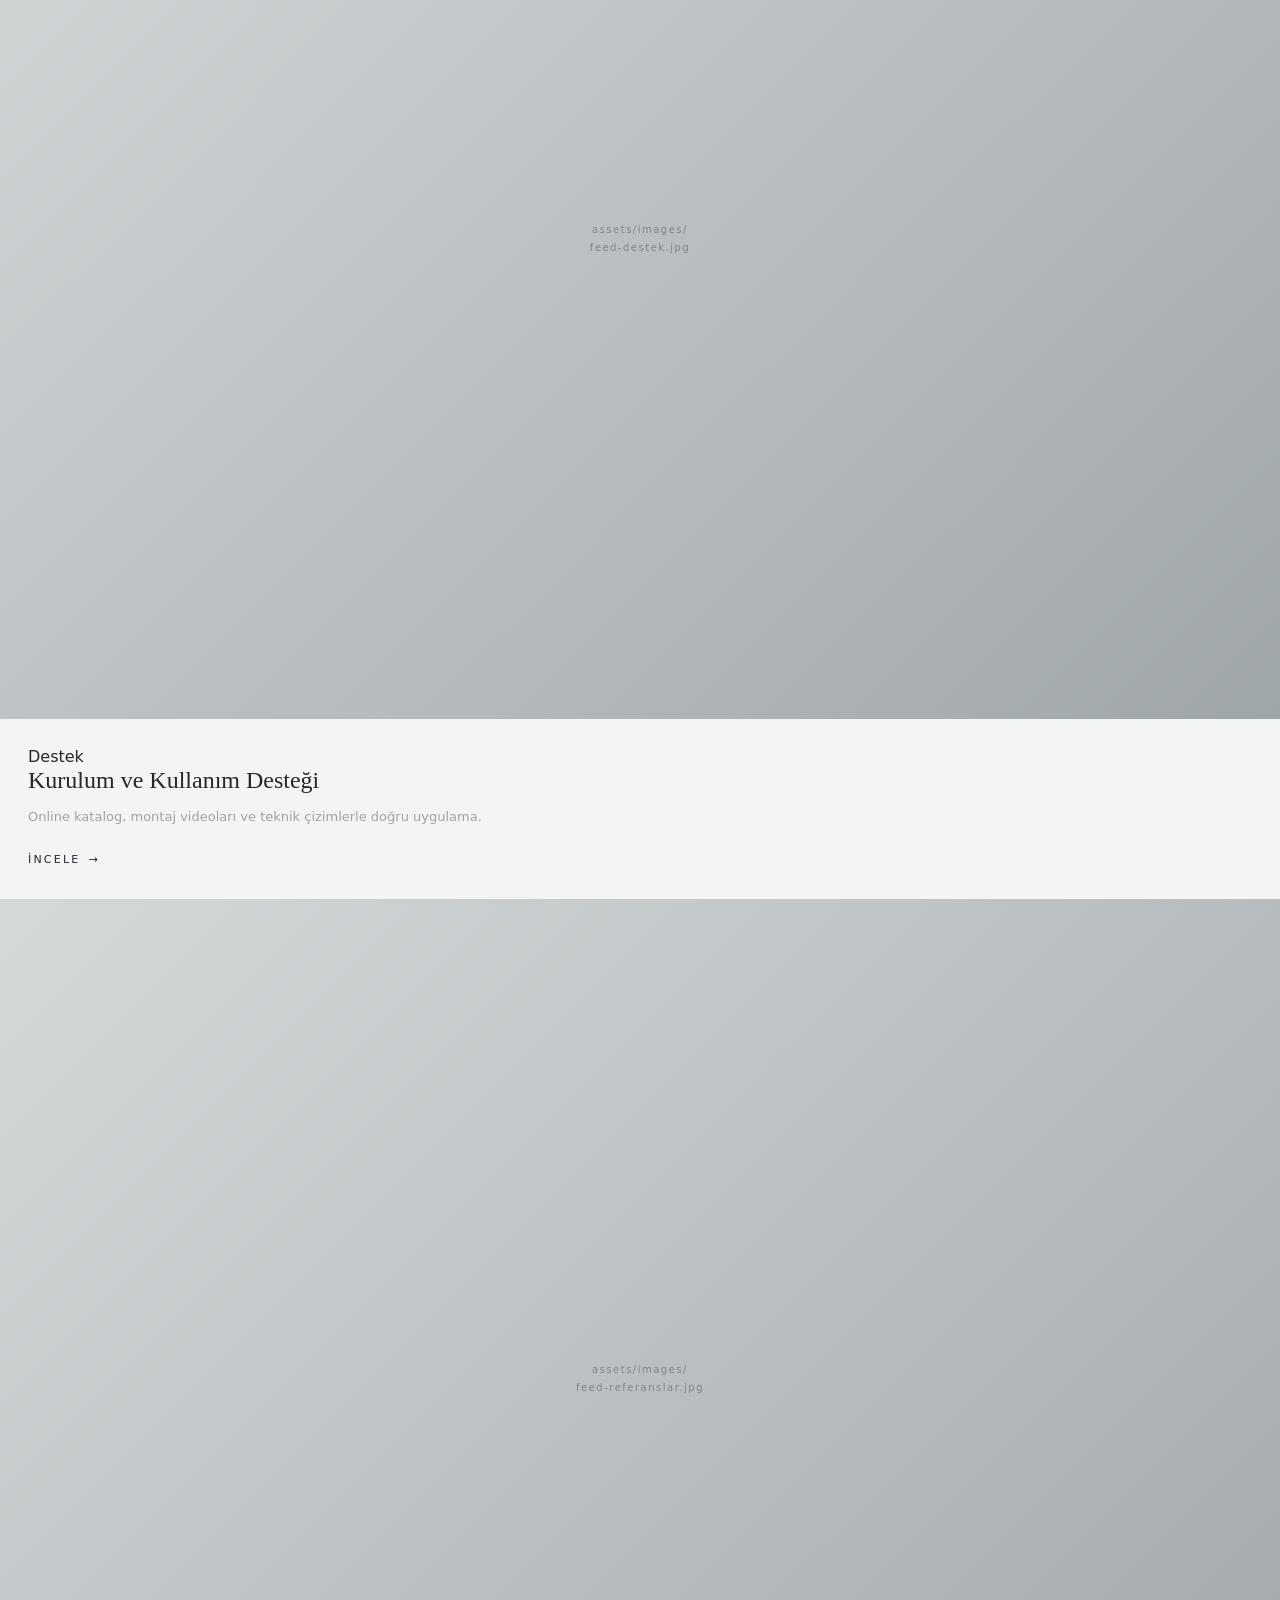
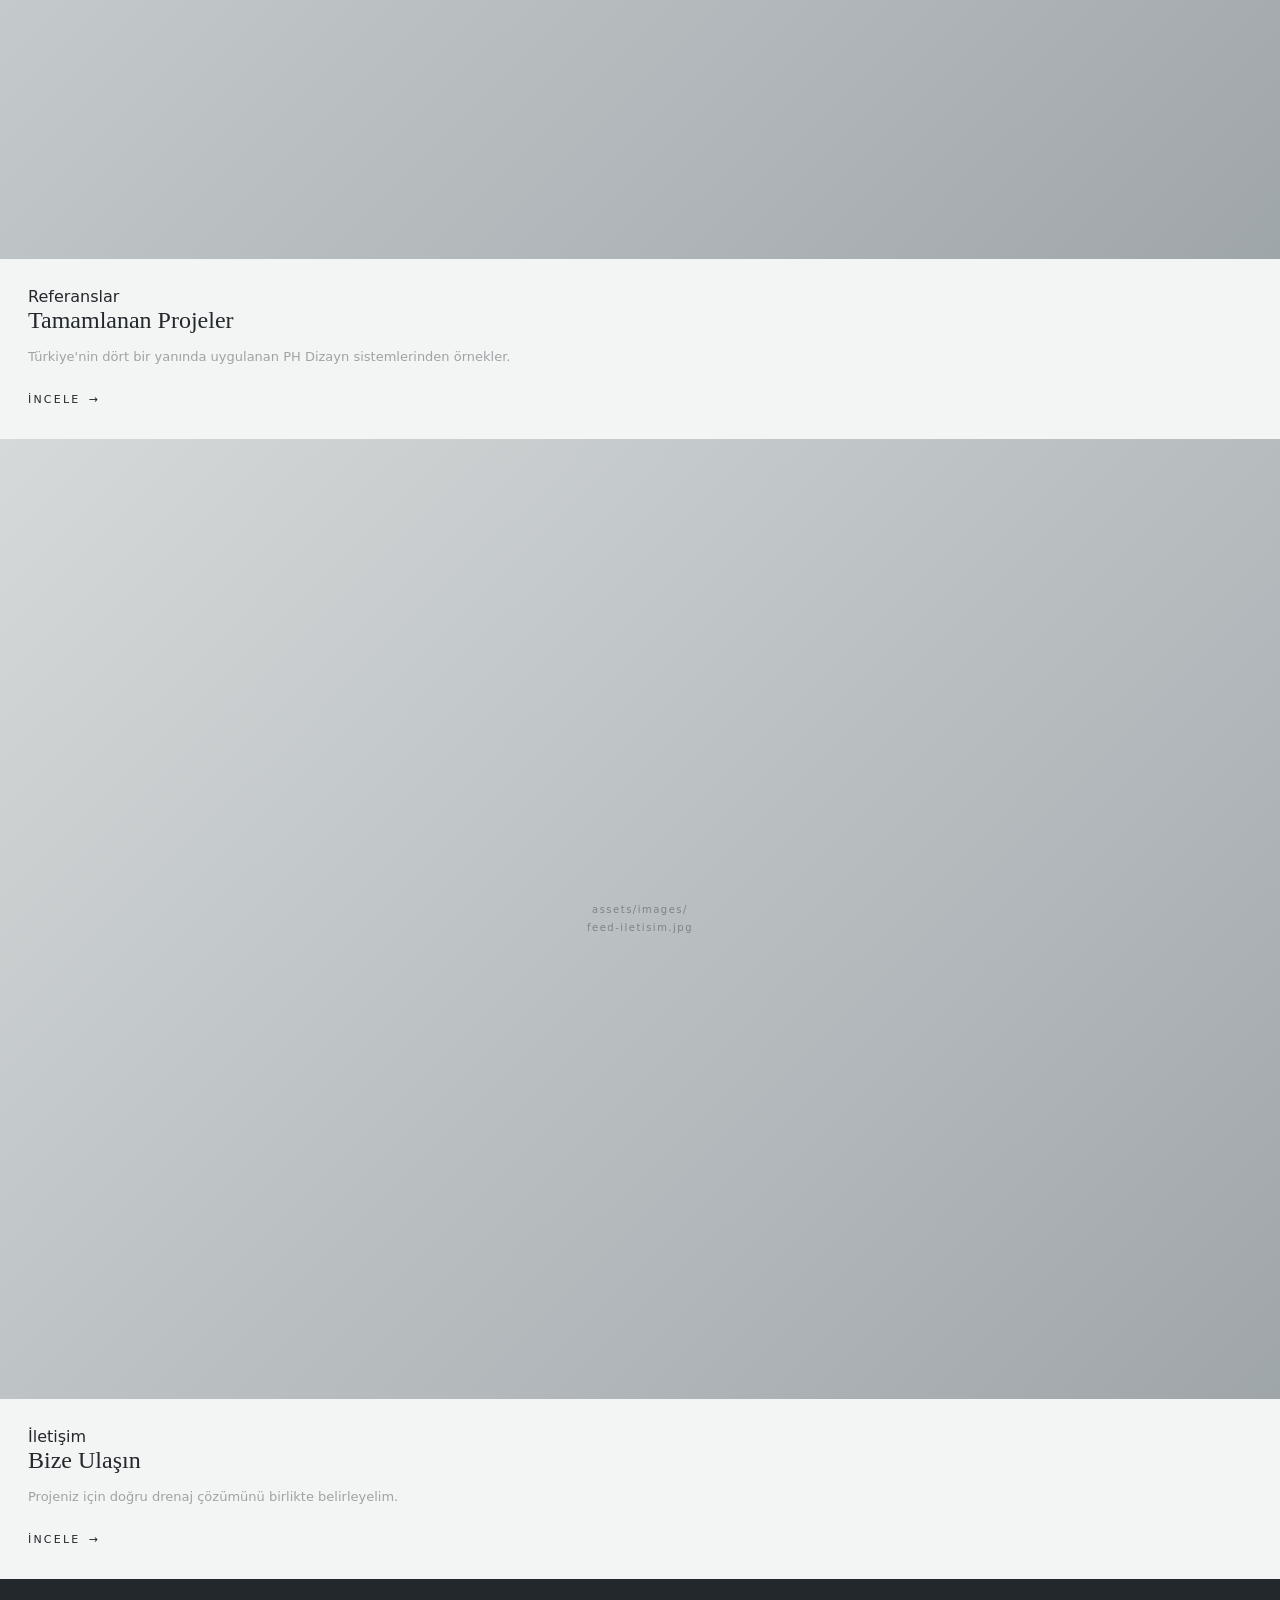
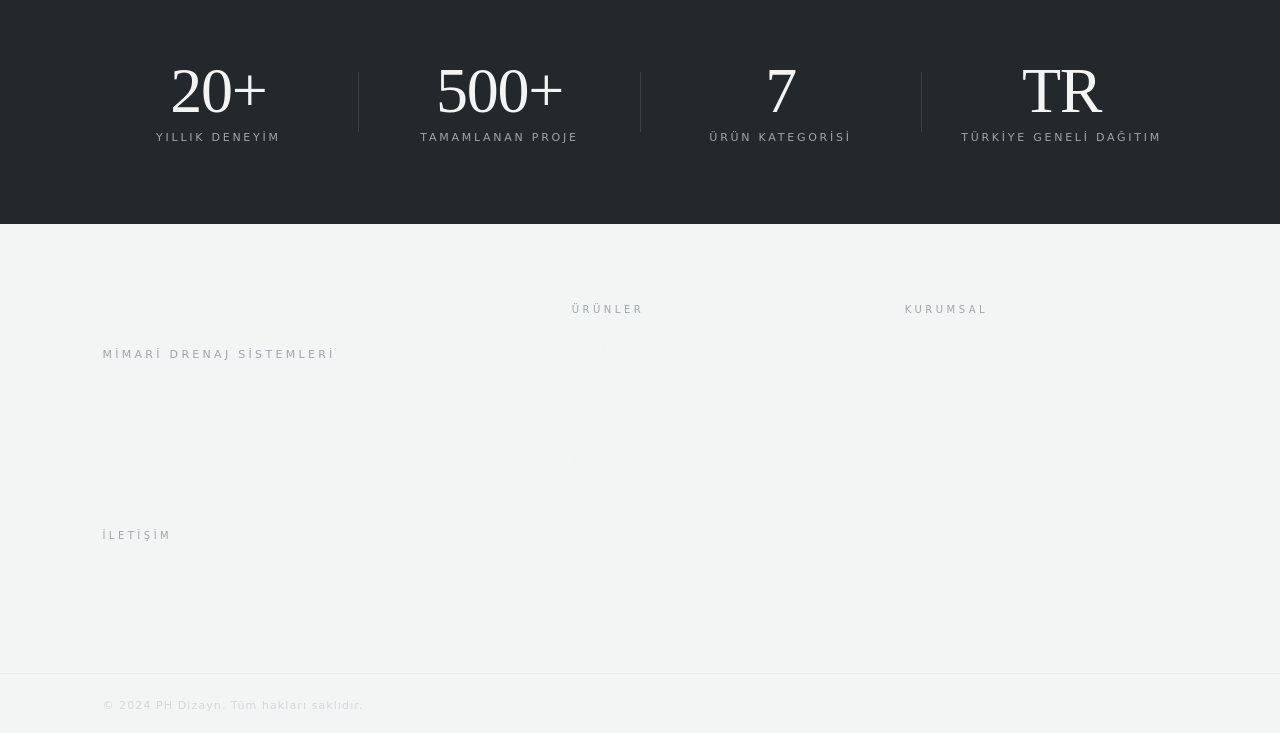
==== commit a6b0eb92: "Update print statement from 'Hello' to 'Goodbye'" ====
--- a/index.html
+++ b/index.html
@@ -7,18 +7,21 @@
   <link rel="stylesheet" href="style.css" />
   <link rel="preconnect" href="https://fonts.googleapis.com" />
   <link rel="preconnect" href="https://fonts.gstatic.com" crossorigin />
-  <link href="https://fonts.googleapis.com/css2?family=Cormorant+Garamond:ital,wght@0,300;0,400;0,500;1,300;1,400&family=Inter:wght@300;400;500&display=swap" rel="stylesheet" />
+  <link href="https://fonts.googleapis.com/css2?family=Montserrat:ital,wght@0,300;0,400;0,500;0,600;0,700;1,400&display=swap" rel="stylesheet" />
 </head>
 <body>
 
   <!-- =============================================
        SPLASH / LOADING EKRANI
-       Logo: /assets/logo/ph-logo.svg
+       Logo dosyası: assets/logo/ph-logo.png
+       (Logo bulunamazsa "PH DİZAYN" yazısı otomatik olarak gösterilir)
   ============================================= -->
   <div id="splash">
     <div class="splash-inner">
       <div class="splash-logo">
-        <img src="assets/logo/ph-logo.svg" alt="PH Dizayn Logo" onerror="this.style.display='none'; document.querySelector('.splash-logo-fallback').style.display='flex';" />
+        <!-- GÖRSEL DEĞİŞTİRME: assets/logo/ph-logo.png -->
+        <img src="assets/logo/ph-logo.png" alt="PH Dizayn Logo" class="splash-logo-img"
+             onerror="this.style.display='none'; document.querySelector('.splash-logo-fallback').style.display='flex';" />
         <!-- Logo yüklenemezse fallback metin gösterilir -->
         <div class="splash-logo-fallback">
           <span class="splash-ph">PH</span>
@@ -34,67 +37,71 @@
        NAVIGATION
        Sıralama: Anasayfa - Ürünler - Kurumsal - Teknoloji - Destek - Referanslar - İletişim
        Ürünler / Kurumsal / Teknoloji / Destek mouse ile açılan alt menülere sahiptir.
+       Her sayfa kendi içeriğine sahiptir (anasayfaya yığılmamıştır).
   ============================================= -->
   <nav id="navbar">
-    <div class="nav-logo">
-      <img src="assets/logo/ph-logo.svg" alt="PH Dizayn" onerror="this.style.display='none'; document.querySelector('.nav-logo-fallback').style.display='block';" />
+    <a href="index.html" class="nav-logo">
+      <!-- GÖRSEL DEĞİŞTİRME: assets/logo/ph-logo.png -->
+      <img src="assets/logo/ph-logo.png" alt="PH Dizayn"
+           onerror="this.style.display='none'; document.querySelector('.nav-logo-fallback').style.display='block';" />
       <span class="nav-logo-fallback">PH DİZAYN</span>
-    </div>
+    </a>
 
     <ul class="nav-links">
 
-      <li><a href="#home">Anasayfa</a></li>
+      <li><a href="index.html" class="active">Anasayfa</a></li>
 
       <!-- ÜRÜNLER — dropdown -->
       <li class="has-dropdown">
-        <a href="#products">Ürünler</a>
+        <a href="urunler.html">Ürünler</a>
         <div class="dropdown">
-          <a href="#products" data-target="duskanallari">Duş Kanalları</a>
-          <a href="#products" data-target="yersuzgecleri">Yer Süzgeçleri</a>
-          <a href="#products" data-target="balkonteras">Balkon &amp; Teras Drenajı</a>
-          <a href="#products" data-target="teknikprofiller">Teknik Profiller</a>
-          <a href="#products" data-target="dekoratifprofiller">Dekoratif Profiller</a>
-          <a href="#products" data-target="mozaikler">Mozaikler</a>
+          <a href="urunler.html#duskanallari">Duş Kanalları</a>
+          <a href="urunler.html#yersuzgecleri">Yer Süzgeçleri</a>
+          <a href="urunler.html#sifonlar">Sifonlar</a>
+          <a href="urunler.html#balkonteras">Balkon &amp; Teras Drenajı</a>
+          <a href="urunler.html#teknikprofiller">Teknik Profiller</a>
+          <a href="urunler.html#dekoratifprofiller">Dekoratif Profiller</a>
+          <a href="urunler.html#mozaikler">Mozaikler</a>
         </div>
       </li>
 
       <!-- KURUMSAL — dropdown -->
       <li class="has-dropdown">
-        <a href="#corporate">Kurumsal</a>
+        <a href="kurumsal.html">Kurumsal</a>
         <div class="dropdown">
-          <a href="#corporate">Hakkımızda</a>
-          <a href="#corporate">Şirket Politikaları</a>
-          <a href="#corporate">Basın Odası</a>
-          <a href="#corporate">Fuarlar</a>
-          <a href="#corporate">Belge ve Sertifikalar</a>
+          <a href="kurumsal.html#hakkimizda">Hakkımızda</a>
+          <a href="kurumsal.html#politikalar">Şirket Politikaları</a>
+          <a href="kurumsal.html#basin">Basın Odası</a>
+          <a href="kurumsal.html#fuarlar">Fuarlar</a>
+          <a href="kurumsal.html#sertifikalar">Belge ve Sertifikalar</a>
         </div>
       </li>
 
       <!-- TEKNOLOJİ — dropdown -->
       <li class="has-dropdown">
-        <a href="#technology">Teknoloji</a>
+        <a href="teknoloji.html">Teknoloji</a>
         <div class="dropdown">
-          <a href="#technology">Contasız Sistem ile Sızdırmazlık Garantisi</a>
-          <a href="#technology">İkincil Su Drenajı</a>
-          <a href="#technology">Invisible Sistem</a>
-          <a href="#technology">Kesilebilir Çerçeve</a>
-          <a href="#technology">Diğer Teknolojiler</a>
+          <a href="teknoloji.html#contasiz">Contasız Sistem ile Sızdırmazlık Garantisi</a>
+          <a href="teknoloji.html#ikincil">İkincil Su Drenajı</a>
+          <a href="teknoloji.html#invisible">Invisible Sistem</a>
+          <a href="teknoloji.html#cerceve">Kesilebilir Çerçeve</a>
+          <a href="teknoloji.html#diger">Diğer Teknolojiler</a>
         </div>
       </li>
 
       <!-- DESTEK — dropdown -->
       <li class="has-dropdown">
-        <a href="#support">Destek</a>
+        <a href="destek.html">Destek</a>
         <div class="dropdown">
-          <a href="#support">Online Katalog</a>
-          <a href="#support">Montaj Videoları</a>
-          <a href="#support">Teknik Çizimler</a>
-          <a href="#support">Montaj &amp; Kullanım Kılavuzu</a>
+          <a href="destek.html#katalog">Online Katalog</a>
+          <a href="destek.html#videolar">Montaj Videoları</a>
+          <a href="destek.html#cizimler">Teknik Çizimler</a>
+          <a href="destek.html#kilavuz">Montaj &amp; Kullanım Kılavuzu</a>
         </div>
       </li>
 
-      <li><a href="#references">Referanslar</a></li>
-      <li><a href="#contact">İletişim</a></li>
+      <li><a href="referanslar.html">Referanslar</a></li>
+      <li><a href="iletisim.html">İletişim</a></li>
 
     </ul>
 
@@ -111,15 +118,14 @@
          - assets/images/slider-invisible.jpg
        Görseller tam ekran kaplayan, koyu overlay'li fotoğraflar olmalı.
   ============================================= -->
-  <section id="slider" data-home="true">
-    <span id="home" class="anchor-offset"></span>    <div class="slider-track">
+  <section id="slider">
+    <div class="slider-track">
 
       <!-- SLIDE 1: Contasız Sistem -->
       <div class="slide active" data-index="0">
         <!-- GÖRSEL DEĞİŞTİRME: src="assets/images/slider-contasiz.jpg" -->
         <div class="slide-bg" style="background-image: url('assets/images/slider-contasiz.jpg');">
           <div class="slide-placeholder">
-            <!-- Görsel eklenince bu div kaldırılabilir -->
             <span>assets/images/slider-contasiz.jpg</span>
           </div>
         </div>
@@ -131,7 +137,7 @@
             <em>Sistem</em>
           </h1>
           <p class="slide-desc">Kesintisiz yüzey bütünlüğü. Sızıntı riskini sıfıra indiren mühendislik çözümü.</p>
-          <a href="#products" class="slide-cta">Keşfet</a>
+          <a href="teknoloji.html#contasiz" class="slide-cta">Keşfet</a>
         </div>
       </div>
 
@@ -151,7 +157,7 @@
             <em>Drenajı</em>
           </h1>
           <p class="slide-desc">Güvenlik katmanı. İkincil su birikimini yapıdan uzaklaştıran çift koruma sistemi.</p>
-          <a href="#products" class="slide-cta">Keşfet</a>
+          <a href="teknoloji.html#ikincil" class="slide-cta">Keşfet</a>
         </div>
       </div>
 
@@ -171,7 +177,7 @@
             <em>Sistem</em>
           </h1>
           <p class="slide-desc">Görünmez altyapı. Estetik bütünlüğü bozmadan kusursuz drenaj performansı.</p>
-          <a href="#products" class="slide-cta">Keşfet</a>
+          <a href="teknoloji.html#invisible" class="slide-cta">Keşfet</a>
         </div>
       </div>
 
@@ -194,284 +200,128 @@
 
     <!-- Aşağı scroll yönlendirici -->
     <div class="scroll-hint" id="scrollHint">
-      <span>Ürün Gamı</span>
+      <span>Öne Çıkanlar</span>
       <div class="scroll-hint-line"></div>
     </div>
 
   </section>
 
   <!-- =============================================
-       ÜRÜN GAMI BÖLÜMÜ
-  ============================================= -->
-  <section id="products">
-    <div class="products-header reveal">
-      <span class="section-eyebrow">Ürün Gamı</span>
-      <h2 class="section-title">Tüm Sistemler,<br /><em>Tek Çatı Altında</em></h2>
-      <p class="section-desc">Yapının her noktası için tasarlanmış mimari drenaj ve profil çözümleri.</p>
-    </div>
-
-    <div class="products-grid">
-
-      <!-- KART 1: Duş Kanalları -->
-      <div class="product-card reveal" data-delay="0" id="duskanallari">
-        <!-- GÖRSEL DEĞİŞTİRME: src="assets/images/product-dus-kanallari.jpg" -->
-        <div class="card-image">
-          <img src="assets/images/product-dus-kanallari.jpg" alt="Duş Kanalları"
-               onerror="this.parentElement.classList.add('img-placeholder')" />
-          <div class="card-image-placeholder">
-            <span>assets/images/<br/>product-dus-kanallari.jpg</span>
-          </div>
-          <div class="card-hover-line"></div>
-        </div>
-        <div class="card-body">
-          <span class="card-number">01</span>
-          <h3 class="card-title">Duş Kanalları</h3>
-          <p class="card-desc">Lineer drenaj sistemleri ile duş alanlarında sınırsız estetik özgürlük.</p>
-          <a href="#" class="card-link">İncele <span>→</span></a>
-        </div>
-      </div>
-
-      <!-- KART 2: Yer Süzgeçleri -->
-      <div class="product-card reveal" data-delay="100" id="yersuzgecleri">
-        <!-- GÖRSEL DEĞİŞTİRME: src="assets/images/product-yer-suzgecleri.jpg" -->
-        <div class="card-image">
-          <img src="assets/images/product-yer-suzgecleri.jpg" alt="Yer Süzgeçleri"
-               onerror="this.parentElement.classList.add('img-placeholder')" />
-          <div class="card-image-placeholder">
-            <span>assets/images/<br/>product-yer-suzgecleri.jpg</span>
-          </div>
-          <div class="card-hover-line"></div>
-        </div>
-        <div class="card-body">
-          <span class="card-number">02</span>
-          <h3 class="card-title">Yer Süzgeçleri</h3>
-          <p class="card-desc">Kare, yuvarlak ve özel formatlarda yüksek kapasiteli zemin drenaj noktaları.</p>
-          <a href="#" class="card-link">İncele <span>→</span></a>
-        </div>
-      </div>
-
-      <!-- KART 3: Balkon & Teras Drenajı -->
-      <div class="product-card reveal" data-delay="200" id="balkonteras">
-        <!-- GÖRSEL DEĞİŞTİRME: src="assets/images/product-balkon-teras.jpg" -->
-        <div class="card-image">
-          <img src="assets/images/product-balkon-teras.jpg" alt="Balkon & Teras Drenajı"
-               onerror="this.parentElement.classList.add('img-placeholder')" />
-          <div class="card-image-placeholder">
-            <span>assets/images/<br/>product-balkon-teras.jpg</span>
-          </div>
-          <div class="card-hover-line"></div>
-        </div>
-        <div class="card-body">
-          <span class="card-number">03</span>
-          <h3 class="card-title">Balkon & Teras Drenajı</h3>
-          <p class="card-desc">Dış mekan yüzeylerinde su yönetimi için tasarlanmış dayanıklı drenaj çözümleri.</p>
-          <a href="#" class="card-link">İncele <span>→</span></a>
-        </div>
-      </div>
-
-      <!-- KART 4: Teknik Profiller -->
-      <div class="product-card reveal" data-delay="0" id="teknikprofiller">
-        <!-- GÖRSEL DEĞİŞTİRME: src="assets/images/product-teknik-profiller.jpg" -->
-        <div class="card-image">
-          <img src="assets/images/product-teknik-profiller.jpg" alt="Teknik Profiller"
-               onerror="this.parentElement.classList.add('img-placeholder')" />
-          <div class="card-image-placeholder">
-            <span>assets/images/<br/>product-teknik-profiller.jpg</span>
-          </div>
-          <div class="card-hover-line"></div>
-        </div>
-        <div class="card-body">
-          <span class="card-number">04</span>
-          <h3 class="card-title">Teknik Profiller</h3>
-          <p class="card-desc">Hareket derzleri, köşe profilleri ve yapısal geçiş elemanları.</p>
-          <a href="#" class="card-link">İncele <span>→</span></a>
-        </div>
-      </div>
-
-      <!-- KART 5: Dekoratif Profiller -->
-      <div class="product-card reveal" data-delay="100" id="dekoratifprofiller">
-        <!-- GÖRSEL DEĞİŞTİRME: src="assets/images/product-dekoratif-profiller.jpg" -->
-        <div class="card-image">
-          <img src="assets/images/product-dekoratif-profiller.jpg" alt="Dekoratif Profiller"
-               onerror="this.parentElement.classList.add('img-placeholder')" />
-          <div class="card-image-placeholder">
-            <span>assets/images/<br/>product-dekoratif-profiller.jpg</span>
-          </div>
-          <div class="card-hover-line"></div>
-        </div>
-        <div class="card-body">
-          <span class="card-number">05</span>
-          <h3 class="card-title">Dekoratif Profiller</h3>
-          <p class="card-desc">Kaplama geçişlerinde mükemmel finish. Estetik ve fonksiyonun buluşma noktası.</p>
-          <a href="#" class="card-link">İncele <span>→</span></a>
-        </div>
-      </div>
-
-      <!-- KART 6: Mozaikler -->
-      <div class="product-card reveal" data-delay="200" id="mozaikler">
-        <!-- GÖRSEL DEĞİŞTİRME: src="assets/images/product-mozaikler.jpg" -->
-        <div class="card-image">
-          <img src="assets/images/product-mozaikler.jpg" alt="Mozaikler"
-               onerror="this.parentElement.classList.add('img-placeholder')" />
-          <div class="card-image-placeholder">
-            <span>assets/images/<br/>product-mozaikler.jpg</span>
-          </div>
-          <div class="card-hover-line"></div>
-        </div>
-        <div class="card-body">
-          <span class="card-number">06</span>
-          <h3 class="card-title">Mozaikler</h3>
-          <p class="card-desc">Mimari projelere özel doku ve yüzey kaplama koleksiyonları.</p>
-          <a href="#" class="card-link">İncele <span>→</span></a>
-        </div>
-      </div>
-
-    </div>
-  </section>
-
-  <!-- =============================================
-       KURUMSAL BÖLÜMÜ
-  ============================================= -->
-  <section id="corporate">
-    <div class="info-header reveal">
-      <span class="section-eyebrow">Kurumsal</span>
-      <h2 class="section-title">PH Dizayn<br /><em>Hikayesi</em></h2>
-      <p class="section-desc">Mimari drenaj alanında uzmanlaşmış, kalite ve güveni esas alan bir üretim anlayışı.</p>
-    </div>
-    <div class="info-grid">
-      <div class="info-item reveal" data-delay="0">
-        <span class="info-number">01</span>
-        <h3 class="info-title">Hakkımızda</h3>
-        <p class="info-desc">PH Dizayn'ın kuruluş hikayesi, vizyonu ve sektördeki konumu.</p>
-      </div>
-      <div class="info-item reveal" data-delay="80">
-        <span class="info-number">02</span>
-        <h3 class="info-title">Şirket Politikaları</h3>
-        <p class="info-desc">Kalite, çevre ve iş güvenliği konusundaki taahhütlerimiz.</p>
-      </div>
-      <div class="info-item reveal" data-delay="160">
-        <span class="info-number">03</span>
-        <h3 class="info-title">Basın Odası</h3>
-        <p class="info-desc">Güncel haberler, duyurular ve medya kaynakları.</p>
-      </div>
-      <div class="info-item reveal" data-delay="240">
-        <span class="info-number">04</span>
-        <h3 class="info-title">Fuarlar</h3>
-        <p class="info-desc">Katıldığımız ulusal ve uluslararası sektör fuarları.</p>
-      </div>
-      <div class="info-item reveal" data-delay="320">
-        <span class="info-number">05</span>
-        <h3 class="info-title">Belge ve Sertifikalar</h3>
-        <p class="info-desc">Kalite standartlarımızı belgeleyen sertifikalar.</p>
-      </div>
-    </div>
-  </section>
-
-  <!-- =============================================
-       TEKNOLOJİ BÖLÜMÜ
-  ============================================= -->
-  <section id="technology">
-    <div class="info-header reveal">
-      <span class="section-eyebrow">Teknoloji</span>
-      <h2 class="section-title">Mühendislik<br /><em>Çözümleri</em></h2>
-      <p class="section-desc">Her sistem, yapının uzun ömürlü kalması için özel olarak geliştirilmiştir.</p>
-    </div>
-    <div class="info-grid">
-      <div class="info-item reveal" data-delay="0">
-        <span class="info-number">01</span>
-        <h3 class="info-title">Contasız Sistem ile Sızdırmazlık Garantisi</h3>
-        <p class="info-desc">Kesintisiz yüzey bütünlüğü ile sızıntı riskini ortadan kaldırır.</p>
-      </div>
-      <div class="info-item reveal" data-delay="80">
-        <span class="info-number">02</span>
-        <h3 class="info-title">İkincil Su Drenajı</h3>
-        <p class="info-desc">Olası su birikimlerine karşı ikinci bir koruma katmanı sağlar.</p>
-      </div>
-      <div class="info-item reveal" data-delay="160">
-        <span class="info-number">03</span>
-        <h3 class="info-title">Invisible Sistem</h3>
-        <p class="info-desc">Estetik bütünlüğü bozmadan görünmez drenaj performansı sunar.</p>
-      </div>
-      <div class="info-item reveal" data-delay="240">
-        <span class="info-number">04</span>
-        <h3 class="info-title">Kesilebilir Çerçeve</h3>
-        <p class="info-desc">Uygulama alanına göre kolayca ölçülendirilebilen esnek çerçeve yapısı.</p>
-      </div>
-      <div class="info-item reveal" data-delay="320">
-        <span class="info-number">05</span>
-        <h3 class="info-title">Diğer Teknolojiler</h3>
-        <p class="info-desc">Ar-Ge çalışmalarımızla geliştirdiğimiz tamamlayıcı sistemler.</p>
-      </div>
-    </div>
-  </section>
-
-  <!-- =============================================
-       DESTEK BÖLÜMÜ
-  ============================================= -->
-  <section id="support">
-    <div class="info-header reveal">
-      <span class="section-eyebrow">Destek</span>
-      <h2 class="section-title">Kurulum ve<br /><em>Kullanım Desteği</em></h2>
-      <p class="section-desc">Doğru uygulama için ihtiyacınız olan tüm teknik kaynaklar bir arada.</p>
-    </div>
-    <div class="info-grid">
-      <div class="info-item reveal" data-delay="0">
-        <span class="info-number">01</span>
-        <h3 class="info-title">Online Katalog</h3>
-        <p class="info-desc">Tüm ürün gamımızı dijital katalog üzerinden inceleyin.</p>
-      </div>
-      <div class="info-item reveal" data-delay="80">
-        <span class="info-number">02</span>
-        <h3 class="info-title">Montaj Videoları</h3>
-        <p class="info-desc">Adım adım uygulama anlatımları ile doğru montaj.</p>
-      </div>
-      <div class="info-item reveal" data-delay="160">
-        <span class="info-number">03</span>
-        <h3 class="info-title">Teknik Çizimler</h3>
-        <p class="info-desc">Projelendirme için detaylı ölçü ve kesit çizimleri.</p>
-      </div>
-      <div class="info-item reveal" data-delay="240">
-        <span class="info-number">04</span>
-        <h3 class="info-title">Montaj &amp; Kullanım Kılavuzu</h3>
-        <p class="info-desc">Ürünlerin doğru ve güvenli kullanımı için kapsamlı kılavuzlar.</p>
-      </div>
-    </div>
-  </section>
-
-  <!-- =============================================
-       REFERANSLAR BÖLÜMÜ
-  ============================================= -->
-  <section id="references">
-    <div class="info-header reveal">
-      <span class="section-eyebrow">Referanslar</span>
-      <h2 class="section-title">Tamamlanan<br /><em>Projeler</em></h2>
-      <p class="section-desc">Türkiye'nin dört bir yanında uygulanan PH Dizayn sistemleri.</p>
-    </div>
-    <div class="references-grid">
-      <!-- GÖRSEL DEĞİŞTİRME: src="assets/images/referans-1.jpg" -->
-      <div class="reference-item reveal" data-delay="0">
-        <div class="card-image">
-          <img src="assets/images/referans-1.jpg" alt="Referans Proje 1"
-               onerror="this.parentElement.classList.add('img-placeholder')" />
-          <div class="card-image-placeholder"><span>assets/images/<br/>referans-1.jpg</span></div>
-        </div>
-      </div>
-      <!-- GÖRSEL DEĞİŞTİRME: src="assets/images/referans-2.jpg" -->
-      <div class="reference-item reveal" data-delay="80">
-        <div class="card-image">
-          <img src="assets/images/referans-2.jpg" alt="Referans Proje 2"
-               onerror="this.parentElement.classList.add('img-placeholder')" />
-          <div class="card-image-placeholder"><span>assets/images/<br/>referans-2.jpg</span></div>
-        </div>
-      </div>
-      <!-- GÖRSEL DEĞİŞTİRME: src="assets/images/referans-3.jpg" -->
-      <div class="reference-item reveal" data-delay="160">
-        <div class="card-image">
-          <img src="assets/images/referans-3.jpg" alt="Referans Proje 3"
-               onerror="this.parentElement.classList.add('img-placeholder')" />
-          <div class="card-image-placeholder"><span>assets/images/<br/>referans-3.jpg</span></div>
-        </div>
-      </div>
+       BLOG TARZI ÖNE ÇIKANLAR
+       Anasayfa artık tüm içeriği barındırmaz; her kart
+       kendi sayfasına yönlendiren bir özet (blog akışı) görevi görür.
+  ============================================= -->
+  <section id="feed">
+    <div class="feed-header reveal">
+      <span class="section-eyebrow">Öne Çıkanlar</span>
+      <h2 class="section-title">PH Dizayn<br /><em>Dünyasından</em></h2>
+      <p class="section-desc">Ürünlerimiz, teknolojimiz ve kurumsal gelişmelerimizden son başlıklar.</p>
+    </div>
+
+    <div class="feed-grid">
+
+      <!-- FEED 1: Ürünler -->
+      <a href="urunler.html" class="feed-card reveal" data-delay="0">
+        <!-- GÖRSEL DEĞİŞTİRME: src="assets/images/feed-urunler.jpg" -->
+        <div class="card-image">
+          <img src="assets/images/feed-urunler.jpg" alt="Ürün Gamı"
+               onerror="this.parentElement.classList.add('img-placeholder')" />
+          <div class="card-image-placeholder"><span>assets/images/<br/>feed-urunler.jpg</span></div>
+          <div class="card-hover-line"></div>
+        </div>
+        <div class="card-body">
+          <span class="card-tag">Ürün Gamı</span>
+          <h3 class="card-title">Tüm Sistemler, Tek Çatı Altında</h3>
+          <p class="card-desc">Duş kanallarından sifonlara, yapının her noktası için mimari drenaj çözümleri.</p>
+          <span class="card-link">İncele <span>→</span></span>
+        </div>
+      </a>
+
+      <!-- FEED 2: Teknoloji -->
+      <a href="teknoloji.html" class="feed-card reveal" data-delay="100">
+        <!-- GÖRSEL DEĞİŞTİRME: src="assets/images/feed-teknoloji.jpg" -->
+        <div class="card-image">
+          <img src="assets/images/feed-teknoloji.jpg" alt="Teknoloji"
+               onerror="this.parentElement.classList.add('img-placeholder')" />
+          <div class="card-image-placeholder"><span>assets/images/<br/>feed-teknoloji.jpg</span></div>
+          <div class="card-hover-line"></div>
+        </div>
+        <div class="card-body">
+          <span class="card-tag">Teknoloji</span>
+          <h3 class="card-title">Mühendislik Çözümleri</h3>
+          <p class="card-desc">Contasız sistem, ikincil su drenajı ve Invisible teknolojisiyle güvenli yapılar.</p>
+          <span class="card-link">İncele <span>→</span></span>
+        </div>
+      </a>
+
+      <!-- FEED 3: Kurumsal -->
+      <a href="kurumsal.html" class="feed-card reveal" data-delay="200">
+        <!-- GÖRSEL DEĞİŞTİRME: src="assets/images/feed-kurumsal.jpg" -->
+        <div class="card-image">
+          <img src="assets/images/feed-kurumsal.jpg" alt="Kurumsal"
+               onerror="this.parentElement.classList.add('img-placeholder')" />
+          <div class="card-image-placeholder"><span>assets/images/<br/>feed-kurumsal.jpg</span></div>
+          <div class="card-hover-line"></div>
+        </div>
+        <div class="card-body">
+          <span class="card-tag">Kurumsal</span>
+          <h3 class="card-title">PH Dizayn Hikayesi</h3>
+          <p class="card-desc">Kalite ve güveni esas alan üretim anlayışımız, sertifikalarımız ve daha fazlası.</p>
+          <span class="card-link">İncele <span>→</span></span>
+        </div>
+      </a>
+
+      <!-- FEED 4: Destek -->
+      <a href="destek.html" class="feed-card reveal" data-delay="0">
+        <!-- GÖRSEL DEĞİŞTİRME: src="assets/images/feed-destek.jpg" -->
+        <div class="card-image">
+          <img src="assets/images/feed-destek.jpg" alt="Destek"
+               onerror="this.parentElement.classList.add('img-placeholder')" />
+          <div class="card-image-placeholder"><span>assets/images/<br/>feed-destek.jpg</span></div>
+          <div class="card-hover-line"></div>
+        </div>
+        <div class="card-body">
+          <span class="card-tag">Destek</span>
+          <h3 class="card-title">Kurulum ve Kullanım Desteği</h3>
+          <p class="card-desc">Online katalog, montaj videoları ve teknik çizimlerle doğru uygulama.</p>
+          <span class="card-link">İncele <span>→</span></span>
+        </div>
+      </a>
+
+      <!-- FEED 5: Referanslar -->
+      <a href="referanslar.html" class="feed-card reveal" data-delay="100">
+        <!-- GÖRSEL DEĞİŞTİRME: src="assets/images/feed-referanslar.jpg" -->
+        <div class="card-image">
+          <img src="assets/images/feed-referanslar.jpg" alt="Referanslar"
+               onerror="this.parentElement.classList.add('img-placeholder')" />
+          <div class="card-image-placeholder"><span>assets/images/<br/>feed-referanslar.jpg</span></div>
+          <div class="card-hover-line"></div>
+        </div>
+        <div class="card-body">
+          <span class="card-tag">Referanslar</span>
+          <h3 class="card-title">Tamamlanan Projeler</h3>
+          <p class="card-desc">Türkiye'nin dört bir yanında uygulanan PH Dizayn sistemlerinden örnekler.</p>
+          <span class="card-link">İncele <span>→</span></span>
+        </div>
+      </a>
+
+      <!-- FEED 6: İletişim -->
+      <a href="iletisim.html" class="feed-card reveal" data-delay="200">
+        <!-- GÖRSEL DEĞİŞTİRME: src="assets/images/feed-iletisim.jpg" -->
+        <div class="card-image">
+          <img src="assets/images/feed-iletisim.jpg" alt="İletişim"
+               onerror="this.parentElement.classList.add('img-placeholder')" />
+          <div class="card-image-placeholder"><span>assets/images/<br/>feed-iletisim.jpg</span></div>
+          <div class="card-hover-line"></div>
+        </div>
+        <div class="card-body">
+          <span class="card-tag">İletişim</span>
+          <h3 class="card-title">Bize Ulaşın</h3>
+          <p class="card-desc">Projeniz için doğru drenaj çözümünü birlikte belirleyelim.</p>
+          <span class="card-link">İncele <span>→</span></span>
+        </div>
+      </a>
+
     </div>
   </section>
 
@@ -491,7 +341,7 @@
       </div>
       <div class="stat-divider"></div>
       <div class="stat-item">
-        <span class="stat-number">6</span>
+        <span class="stat-number">7</span>
         <span class="stat-label">Ürün Kategorisi</span>
       </div>
       <div class="stat-divider"></div>
@@ -503,12 +353,14 @@
   </section>
 
   <!-- =============================================
-       FOOTER / İLETİŞİM
-  ============================================= -->
-  <footer id="contact">
+       FOOTER
+       Logo dosyası: assets/logo/ph-logo.png
+  ============================================= -->
+  <footer id="site-footer">
     <div class="footer-inner">
       <div class="footer-brand">
-        <img src="assets/logo/ph-logo.svg" alt="PH Dizayn"
+        <!-- GÖRSEL DEĞİŞTİRME: assets/logo/ph-logo.png -->
+        <img src="assets/logo/ph-logo.png" alt="PH Dizayn"
              onerror="this.style.display='none'; document.querySelector('.footer-logo-fallback').style.display='block';" />
         <span class="footer-logo-fallback">PH DİZAYN</span>
         <p class="footer-tagline">Mimari Drenaj Sistemleri</p>
@@ -516,11 +368,20 @@
       <div class="footer-links">
         <h4>Ürünler</h4>
         <ul>
-          <li><a href="#">Duş Kanalları</a></li>
-          <li><a href="#">Yer Süzgeçleri</a></li>
-          <li><a href="#">Balkon & Teras</a></li>
-          <li><a href="#">Profiller</a></li>
-          <li><a href="#">Mozaikler</a></li>
+          <li><a href="urunler.html#duskanallari">Duş Kanalları</a></li>
+          <li><a href="urunler.html#yersuzgecleri">Yer Süzgeçleri</a></li>
+          <li><a href="urunler.html#sifonlar">Sifonlar</a></li>
+          <li><a href="urunler.html#balkonteras">Balkon &amp; Teras</a></li>
+          <li><a href="urunler.html#mozaikler">Mozaikler</a></li>
+        </ul>
+      </div>
+      <div class="footer-links">
+        <h4>Kurumsal</h4>
+        <ul>
+          <li><a href="kurumsal.html#hakkimizda">Hakkımızda</a></li>
+          <li><a href="teknoloji.html">Teknoloji</a></li>
+          <li><a href="destek.html">Destek</a></li>
+          <li><a href="referanslar.html">Referanslar</a></li>
         </ul>
       </div>
       <div class="footer-contact">
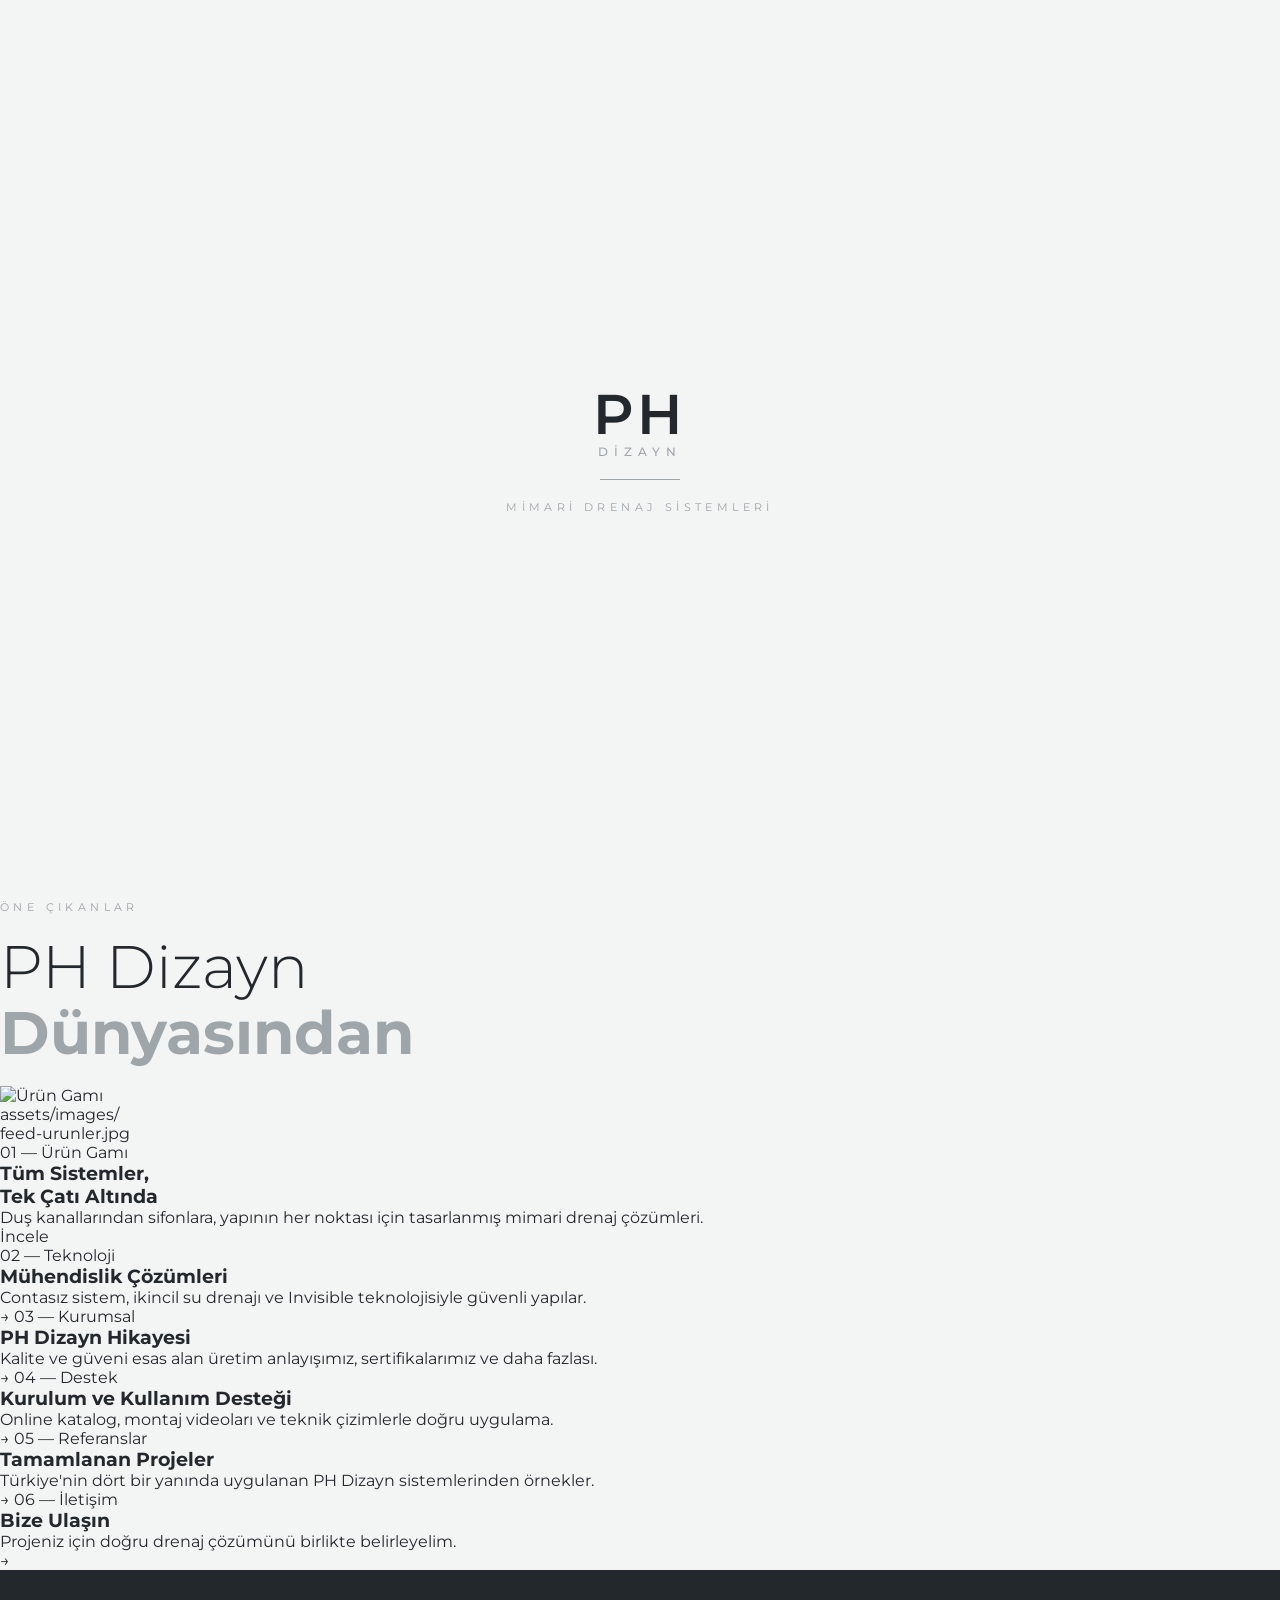
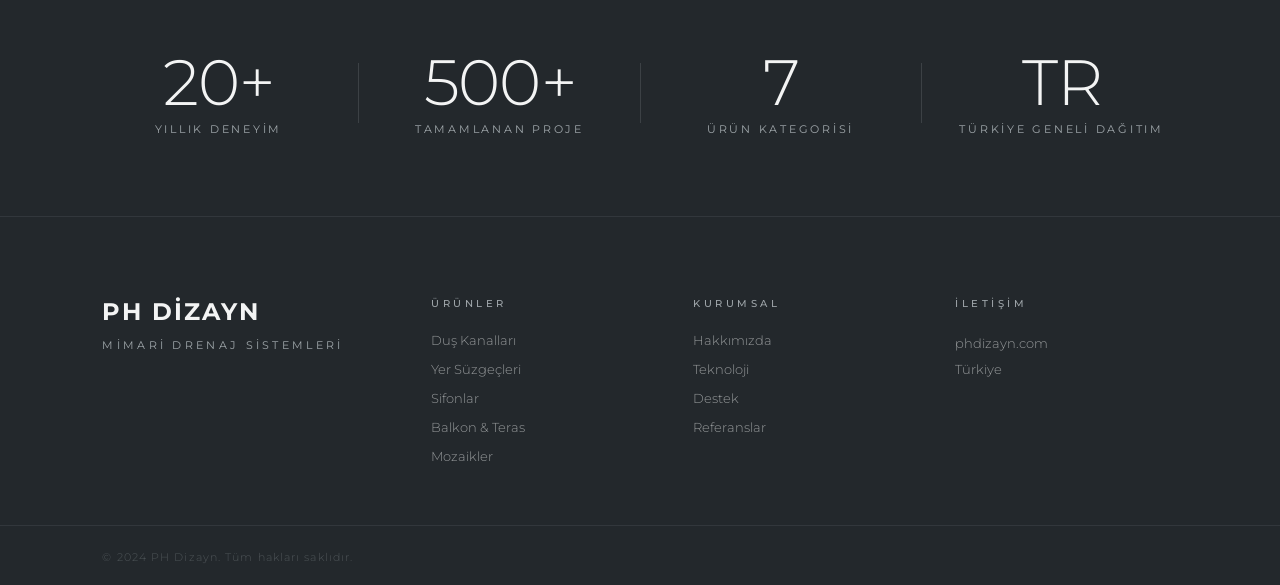
==== commit 0d925cad: "Update index.html" ====
--- a/index.html
+++ b/index.html
@@ -207,119 +207,70 @@
   </section>
 
   <!-- =============================================
-       BLOG TARZI ÖNE ÇIKANLAR
-       Anasayfa artık tüm içeriği barındırmaz; her kart
-       kendi sayfasına yönlendiren bir özet (blog akışı) görevi görür.
-  ============================================= -->
-  <section id="feed">
-    <div class="feed-header reveal">
+       EDİTORYAL AKIŞ — "PH DİZAYN DÜNYASINDAN"
+       Kart/ürün mantığından kaçınan, mimari dergi diline
+       yakın sade bir liste. Her satır: index no. + başlık +
+       kısa açıklama + ince ayraç çizgisi. Tek bir "öne çıkan"
+       satır (Ürünler) geniş görsel ile vurgulanır.
+  ============================================= -->
+  <section id="editorial">
+    <div class="editorial-header reveal">
       <span class="section-eyebrow">Öne Çıkanlar</span>
       <h2 class="section-title">PH Dizayn<br /><em>Dünyasından</em></h2>
-      <p class="section-desc">Ürünlerimiz, teknolojimiz ve kurumsal gelişmelerimizden son başlıklar.</p>
-    </div>
-
-    <div class="feed-grid">
-
-      <!-- FEED 1: Ürünler -->
-      <a href="urunler.html" class="feed-card reveal" data-delay="0">
+    </div>
+
+    <!-- ÖNE ÇIKAN SATIR — geniş görsel + büyük başlık -->
+    <a href="urunler.html" class="editorial-feature reveal">
+      <div class="editorial-feature-media">
         <!-- GÖRSEL DEĞİŞTİRME: src="assets/images/feed-urunler.jpg" -->
-        <div class="card-image">
-          <img src="assets/images/feed-urunler.jpg" alt="Ürün Gamı"
-               onerror="this.parentElement.classList.add('img-placeholder')" />
-          <div class="card-image-placeholder"><span>assets/images/<br/>feed-urunler.jpg</span></div>
-          <div class="card-hover-line"></div>
-        </div>
-        <div class="card-body">
-          <span class="card-tag">Ürün Gamı</span>
-          <h3 class="card-title">Tüm Sistemler, Tek Çatı Altında</h3>
-          <p class="card-desc">Duş kanallarından sifonlara, yapının her noktası için mimari drenaj çözümleri.</p>
-          <span class="card-link">İncele <span>→</span></span>
-        </div>
-      </a>
-
-      <!-- FEED 2: Teknoloji -->
-      <a href="teknoloji.html" class="feed-card reveal" data-delay="100">
-        <!-- GÖRSEL DEĞİŞTİRME: src="assets/images/feed-teknoloji.jpg" -->
-        <div class="card-image">
-          <img src="assets/images/feed-teknoloji.jpg" alt="Teknoloji"
-               onerror="this.parentElement.classList.add('img-placeholder')" />
-          <div class="card-image-placeholder"><span>assets/images/<br/>feed-teknoloji.jpg</span></div>
-          <div class="card-hover-line"></div>
-        </div>
-        <div class="card-body">
-          <span class="card-tag">Teknoloji</span>
-          <h3 class="card-title">Mühendislik Çözümleri</h3>
-          <p class="card-desc">Contasız sistem, ikincil su drenajı ve Invisible teknolojisiyle güvenli yapılar.</p>
-          <span class="card-link">İncele <span>→</span></span>
-        </div>
-      </a>
-
-      <!-- FEED 3: Kurumsal -->
-      <a href="kurumsal.html" class="feed-card reveal" data-delay="200">
-        <!-- GÖRSEL DEĞİŞTİRME: src="assets/images/feed-kurumsal.jpg" -->
-        <div class="card-image">
-          <img src="assets/images/feed-kurumsal.jpg" alt="Kurumsal"
-               onerror="this.parentElement.classList.add('img-placeholder')" />
-          <div class="card-image-placeholder"><span>assets/images/<br/>feed-kurumsal.jpg</span></div>
-          <div class="card-hover-line"></div>
-        </div>
-        <div class="card-body">
-          <span class="card-tag">Kurumsal</span>
-          <h3 class="card-title">PH Dizayn Hikayesi</h3>
-          <p class="card-desc">Kalite ve güveni esas alan üretim anlayışımız, sertifikalarımız ve daha fazlası.</p>
-          <span class="card-link">İncele <span>→</span></span>
-        </div>
-      </a>
-
-      <!-- FEED 4: Destek -->
-      <a href="destek.html" class="feed-card reveal" data-delay="0">
-        <!-- GÖRSEL DEĞİŞTİRME: src="assets/images/feed-destek.jpg" -->
-        <div class="card-image">
-          <img src="assets/images/feed-destek.jpg" alt="Destek"
-               onerror="this.parentElement.classList.add('img-placeholder')" />
-          <div class="card-image-placeholder"><span>assets/images/<br/>feed-destek.jpg</span></div>
-          <div class="card-hover-line"></div>
-        </div>
-        <div class="card-body">
-          <span class="card-tag">Destek</span>
-          <h3 class="card-title">Kurulum ve Kullanım Desteği</h3>
-          <p class="card-desc">Online katalog, montaj videoları ve teknik çizimlerle doğru uygulama.</p>
-          <span class="card-link">İncele <span>→</span></span>
-        </div>
-      </a>
-
-      <!-- FEED 5: Referanslar -->
-      <a href="referanslar.html" class="feed-card reveal" data-delay="100">
-        <!-- GÖRSEL DEĞİŞTİRME: src="assets/images/feed-referanslar.jpg" -->
-        <div class="card-image">
-          <img src="assets/images/feed-referanslar.jpg" alt="Referanslar"
-               onerror="this.parentElement.classList.add('img-placeholder')" />
-          <div class="card-image-placeholder"><span>assets/images/<br/>feed-referanslar.jpg</span></div>
-          <div class="card-hover-line"></div>
-        </div>
-        <div class="card-body">
-          <span class="card-tag">Referanslar</span>
-          <h3 class="card-title">Tamamlanan Projeler</h3>
-          <p class="card-desc">Türkiye'nin dört bir yanında uygulanan PH Dizayn sistemlerinden örnekler.</p>
-          <span class="card-link">İncele <span>→</span></span>
-        </div>
-      </a>
-
-      <!-- FEED 6: İletişim -->
-      <a href="iletisim.html" class="feed-card reveal" data-delay="200">
-        <!-- GÖRSEL DEĞİŞTİRME: src="assets/images/feed-iletisim.jpg" -->
-        <div class="card-image">
-          <img src="assets/images/feed-iletisim.jpg" alt="İletişim"
-               onerror="this.parentElement.classList.add('img-placeholder')" />
-          <div class="card-image-placeholder"><span>assets/images/<br/>feed-iletisim.jpg</span></div>
-          <div class="card-hover-line"></div>
-        </div>
-        <div class="card-body">
-          <span class="card-tag">İletişim</span>
-          <h3 class="card-title">Bize Ulaşın</h3>
-          <p class="card-desc">Projeniz için doğru drenaj çözümünü birlikte belirleyelim.</p>
-          <span class="card-link">İncele <span>→</span></span>
-        </div>
+        <img src="assets/images/feed-urunler.jpg" alt="Ürün Gamı"
+             onerror="this.parentElement.classList.add('img-placeholder')" />
+        <div class="editorial-media-placeholder"><span>assets/images/<br/>feed-urunler.jpg</span></div>
+      </div>
+      <div class="editorial-feature-text">
+        <span class="editorial-index">01 — Ürün Gamı</span>
+        <h3 class="editorial-feature-title">Tüm Sistemler,<br />Tek Çatı Altında</h3>
+        <p class="editorial-desc">Duş kanallarından sifonlara, yapının her noktası için tasarlanmış mimari drenaj çözümleri.</p>
+        <span class="editorial-link">İncele</span>
+      </div>
+    </a>
+
+    <!-- EDİTORYAL LİSTE — sade satırlar, görselsiz -->
+    <div class="editorial-list">
+
+      <a href="teknoloji.html" class="editorial-row reveal" data-delay="0">
+        <span class="editorial-index">02 — Teknoloji</span>
+        <h3 class="editorial-row-title">Mühendislik Çözümleri</h3>
+        <p class="editorial-desc">Contasız sistem, ikincil su drenajı ve Invisible teknolojisiyle güvenli yapılar.</p>
+        <span class="editorial-arrow">→</span>
+      </a>
+
+      <a href="kurumsal.html" class="editorial-row reveal" data-delay="60">
+        <span class="editorial-index">03 — Kurumsal</span>
+        <h3 class="editorial-row-title">PH Dizayn Hikayesi</h3>
+        <p class="editorial-desc">Kalite ve güveni esas alan üretim anlayışımız, sertifikalarımız ve daha fazlası.</p>
+        <span class="editorial-arrow">→</span>
+      </a>
+
+      <a href="destek.html" class="editorial-row reveal" data-delay="0">
+        <span class="editorial-index">04 — Destek</span>
+        <h3 class="editorial-row-title">Kurulum ve Kullanım Desteği</h3>
+        <p class="editorial-desc">Online katalog, montaj videoları ve teknik çizimlerle doğru uygulama.</p>
+        <span class="editorial-arrow">→</span>
+      </a>
+
+      <a href="referanslar.html" class="editorial-row reveal" data-delay="60">
+        <span class="editorial-index">05 — Referanslar</span>
+        <h3 class="editorial-row-title">Tamamlanan Projeler</h3>
+        <p class="editorial-desc">Türkiye'nin dört bir yanında uygulanan PH Dizayn sistemlerinden örnekler.</p>
+        <span class="editorial-arrow">→</span>
+      </a>
+
+      <a href="iletisim.html" class="editorial-row reveal" data-delay="0">
+        <span class="editorial-index">06 — İletişim</span>
+        <h3 class="editorial-row-title">Bize Ulaşın</h3>
+        <p class="editorial-desc">Projeniz için doğru drenaj çözümünü birlikte belirleyelim.</p>
+        <span class="editorial-arrow">→</span>
       </a>
 
     </div>
--- a/style.css
+++ b/style.css
@@ -22,8 +22,8 @@
   --dark-80:     rgba(35, 40, 44, 0.80);
   --dark-40:     rgba(35, 40, 44, 0.40);
 
-  --font-display: 'Cormorant Garamond', Georgia, serif;
-  --font-body:    'Inter', system-ui, sans-serif;
+  --font-display: 'Montserrat', system-ui, sans-serif;
+  --font-body:    'Montserrat', system-ui, sans-serif;
 
   --ease-smooth: cubic-bezier(0.25, 0.46, 0.45, 0.94);
   --ease-out:    cubic-bezier(0.16, 1, 0.3, 1);
@@ -109,17 +109,17 @@
 
 .splash-ph {
   font-family: var(--font-display);
-  font-size: 64px;
-  font-weight: 300;
-  letter-spacing: 0.15em;
+  font-size: 56px;
+  font-weight: 600;
+  letter-spacing: 0.08em;
   color: var(--dark);
   line-height: 1;
 }
 
 .splash-dizayn {
   font-family: var(--font-body);
-  font-size: 13px;
-  font-weight: 400;
+  font-size: 12px;
+  font-weight: 500;
   letter-spacing: 0.5em;
   color: var(--stone-warm);
   text-transform: uppercase;
@@ -189,9 +189,9 @@
 .nav-logo-fallback {
   display: none;
   font-family: var(--font-display);
-  font-size: 22px;
-  font-weight: 300;
-  letter-spacing: 0.15em;
+  font-size: 19px;
+  font-weight: 700;
+  letter-spacing: 0.1em;
   color: var(--stone-light);
 }
 
@@ -236,13 +236,40 @@
 
 .nav-links > li > a:hover::after { width: 100%; }
 
+/* Aktif sayfa göstergesi (örn. urunler.html'deyken "Ürünler" linki) */
+.nav-links > li > a.active {
+  color: var(--stone-light);
+}
+
+.nav-links > li > a.active::after {
+  width: 100%;
+  background: var(--stone-warm);
+}
+
+#navbar.scrolled .nav-links > li > a.active {
+  color: var(--dark);
+}
+
 #navbar.scrolled .nav-links a {
   color: var(--dark-80);
 }
 
 /* ─── DROPDOWN (ÜRÜNLER / KURUMSAL / TEKNOLOJİ / DESTEK) ─────────────────────────────────── */
 .has-dropdown {
-  padding-bottom: 4px; /* hover boşluğunu köprüler, dropdown kaybolmasın */
+  /* Not: padding burada KULLANILMAZ — tüm nav-links öğelerinin
+     aynı baseline'da hizalı kalması için .nav-links > li'ye hiçbir
+     dikey padding eklenmez. Hover boşluğu ::after köprü ile sağlanır. */
+}
+
+.has-dropdown::after {
+  /* Link ile dropdown arasındaki boşluğu hover için köprüler,
+     görünmez ve layout'u etkilemez */
+  content: '';
+  position: absolute;
+  left: 0;
+  right: 0;
+  top: 100%;
+  height: 14px;
 }
 
 .dropdown {
@@ -449,7 +476,8 @@
 
 .slide-title span { transition-delay: 0.45s; }
 .slide-title em {
-  font-style: italic;
+  font-style: normal;
+  font-weight: 600;
   color: var(--stone-warm);
   transition-delay: 0.6s;
 }
@@ -617,9 +645,42 @@
   100% { left: 100%; }
 }
 
+/* ─── PAGE HERO (İç sayfa başlık bandı — ürünler, kurumsal, teknoloji, destek, referanslar, iletişim) ─── */
+.page-hero {
+  padding: calc(var(--nav-h) + 90px) 8vw 70px;
+  background: var(--dark);
+}
+
+.page-hero-inner {
+  max-width: 640px;
+}
+
+.page-hero .section-eyebrow {
+  color: var(--stone-warm);
+}
+
+.page-title {
+  font-family: var(--font-display);
+  font-size: clamp(40px, 6vw, 72px);
+  font-weight: 300;
+  line-height: 1.05;
+  color: var(--stone-light);
+  margin-bottom: 20px;
+}
+
+.page-title em {
+  font-style: normal;
+  font-weight: 700;
+  color: var(--stone-warm);
+}
+
+.page-hero .section-desc {
+  color: rgba(243, 244, 244, 0.62);
+}
+
 /* ─── PRODUCTS SECTION ───────────────────────── */
 #products {
-  padding: 120px 8vw 100px;
+  padding: 80px 8vw 100px;
   background: var(--stone-light);
 }
 
@@ -649,7 +710,8 @@
 }
 
 .section-title em {
-  font-style: italic;
+  font-style: normal;
+  font-weight: 700;
   color: var(--stone-warm);
 }
 
@@ -667,6 +729,11 @@
   display: grid;
   grid-template-columns: repeat(3, 1fr);
   gap: 2px;
+}
+
+/* 7 ürün: 3+3+1 düzeni — son satırdaki tek kart ortalanır */
+.products-grid .product-card:nth-child(7):last-child {
+  grid-column: 2 / 3;
 }
 
 /* Product Card */
@@ -798,13 +865,89 @@
   gap: 12px;
 }
 
+/* ─── ANASAYFA BLOG AKIŞI (FEED) ─────────────────────────────────── */
+#feed {
+  padding: 100px 8vw 90px;
+  background: var(--stone-light);
+}
+
+.feed-header {
+  max-width: 580px;
+  margin-bottom: 64px;
+}
+
+.feed-grid {
+  display: grid;
+  grid-template-columns: repeat(3, 1fr);
+  gap: 2px;
+}
+
+.feed-card {
+  background: var(--stone-light);
+  border: 1px solid var(--stone-mid);
+  overflow: hidden;
+  position: relative;
+  display: block;
+  cursor: pointer;
+}
+
+.feed-card .card-image {
+  position: relative;
+  aspect-ratio: 4/3;
+  overflow: hidden;
+  background: var(--stone-mid);
+}
+
+.feed-card .card-image img {
+  width: 100%;
+  height: 100%;
+  object-fit: cover;
+  transition: transform 0.7s var(--ease-smooth);
+}
+
+.feed-card:hover .card-image img {
+  transform: scale(1.04);
+}
+
+.card-tag {
+  display: inline-block;
+  font-family: var(--font-body);
+  font-size: 10px;
+  font-weight: 600;
+  letter-spacing: 0.25em;
+  text-transform: uppercase;
+  color: var(--stone-warm);
+  margin-bottom: 12px;
+}
+
+.feed-card .card-body {
+  padding: 28px 28px 32px;
+}
+
+.feed-card .card-title {
+  font-family: var(--font-display);
+  font-size: 21px;
+  font-weight: 500;
+  line-height: 1.3;
+  color: var(--dark);
+  margin-bottom: 10px;
+}
+
+.feed-card .card-desc {
+  font-family: var(--font-body);
+  font-size: 13px;
+  font-weight: 300;
+  line-height: 1.8;
+  color: var(--dark-40);
+  margin-bottom: 20px;
+}
+
 /* ─── INFO SECTIONS (KURUMSAL / TEKNOLOJİ / DESTEK) ─────────────────────────────────── */
 #corporate,
 #technology,
 #support {
-  padding: 110px 8vw 100px;
+  padding: 80px 8vw 100px;
   background: var(--stone-light);
-  border-top: 1px solid var(--stone-mid);
 }
 
 #technology {
@@ -909,9 +1052,8 @@
 
 /* ─── REFERANSLAR ─────────────────────────────── */
 #references {
-  padding: 110px 8vw 100px;
+  padding: 80px 8vw 100px;
   background: var(--stone-light);
-  border-top: 1px solid var(--stone-mid);
 }
 
 .references-grid {
@@ -934,6 +1076,148 @@
 
 .reference-item:hover .card-image img {
   transform: scale(1.04);
+}
+
+/* ─── İLETİŞİM SAYFASI ─────────────────────────────────── */
+#contact-page {
+  padding: 80px 8vw 110px;
+  background: var(--stone-light);
+}
+
+.contact-grid {
+  display: grid;
+  grid-template-columns: 0.85fr 1.15fr;
+  gap: 80px;
+}
+
+.contact-block-title {
+  font-family: var(--font-display);
+  font-size: 22px;
+  font-weight: 500;
+  color: var(--dark);
+  margin-bottom: 32px;
+}
+
+.contact-list {
+  list-style: none;
+  display: flex;
+  flex-direction: column;
+  gap: 24px;
+}
+
+.contact-list li {
+  display: flex;
+  flex-direction: column;
+  gap: 6px;
+  padding-bottom: 20px;
+  border-bottom: 1px solid var(--stone-mid);
+}
+
+.contact-list li:last-child {
+  border-bottom: none;
+}
+
+.contact-label {
+  font-family: var(--font-body);
+  font-size: 10px;
+  font-weight: 600;
+  letter-spacing: 0.25em;
+  text-transform: uppercase;
+  color: var(--stone-warm);
+}
+
+.contact-list a,
+.contact-list span:not(.contact-label) {
+  font-family: var(--font-body);
+  font-size: 16px;
+  font-weight: 400;
+  color: var(--dark);
+  transition: color 0.25s;
+}
+
+.contact-list a:hover {
+  color: var(--stone-warm);
+}
+
+.contact-form {
+  background: var(--stone-light);
+  border: 1px solid var(--stone-mid);
+  padding: 44px;
+}
+
+.contact-form .form-row {
+  display: grid;
+  grid-template-columns: 1fr 1fr;
+  gap: 20px;
+}
+
+.contact-form label {
+  display: flex;
+  flex-direction: column;
+  gap: 8px;
+  margin-bottom: 20px;
+  font-family: var(--font-body);
+  font-size: 11px;
+  font-weight: 600;
+  letter-spacing: 0.15em;
+  text-transform: uppercase;
+  color: var(--dark-80);
+}
+
+.contact-form .form-row label {
+  margin-bottom: 0;
+}
+
+.contact-form input,
+.contact-form textarea {
+  font-family: var(--font-body);
+  font-size: 14px;
+  font-weight: 400;
+  letter-spacing: normal;
+  text-transform: none;
+  color: var(--dark);
+  background: var(--stone-light);
+  border: 1px solid var(--stone-mid);
+  padding: 12px 14px;
+  outline: none;
+  transition: border-color 0.25s;
+  resize: vertical;
+}
+
+.contact-form input:focus,
+.contact-form textarea:focus {
+  border-color: var(--stone-warm);
+}
+
+.form-submit {
+  font-family: var(--font-body);
+  font-size: 12px;
+  font-weight: 600;
+  letter-spacing: 0.2em;
+  text-transform: uppercase;
+  color: var(--stone-light);
+  background: var(--dark);
+  border: none;
+  padding: 15px 36px;
+  cursor: pointer;
+  transition: background 0.25s;
+  margin-top: 4px;
+}
+
+.form-submit:hover {
+  background: var(--stone-warm);
+  color: var(--dark);
+}
+
+.form-note {
+  font-family: var(--font-body);
+  font-size: 11px;
+  font-weight: 300;
+  text-transform: none;
+  letter-spacing: normal;
+  color: var(--dark-40);
+  margin-top: 16px;
+  line-height: 1.6;
 }
 
 
@@ -983,7 +1267,7 @@
 }
 
 /* ─── FOOTER ─────────────────────────────────── */
-#contact {
+#site-footer {
   background: var(--dark);
   border-top: 1px solid rgba(159, 166, 170, 0.12);
 }
@@ -991,13 +1275,15 @@
 .footer-inner {
   padding: 80px 8vw 60px;
   display: grid;
-  grid-template-columns: 1.5fr 1fr 1fr;
-  gap: 60px;
+  grid-template-columns: 1.3fr 1fr 1fr 1fr;
+  gap: 40px;
 }
 
 .footer-brand img {
   height: 40px;
   width: auto;
+  /* NOT: Bu filtre logoyu footer'ın koyu zemininde görünür kılmak için
+     beyaza çevirir. Logonuz zaten açık renkli/beyaz ise bu satırı silin. */
   filter: brightness(0) invert(1) opacity(0.85);
   margin-bottom: 16px;
 }
@@ -1005,9 +1291,9 @@
 .footer-logo-fallback {
   display: none;
   font-family: var(--font-display);
-  font-size: 28px;
-  font-weight: 300;
-  letter-spacing: 0.12em;
+  font-size: 24px;
+  font-weight: 700;
+  letter-spacing: 0.08em;
   color: var(--stone-light);
   margin-bottom: 12px;
 }
@@ -1100,6 +1386,14 @@
 /* ─── RESPONSIVE ─────────────────────────────── */
 @media (max-width: 1024px) {
   .products-grid {
+    grid-template-columns: repeat(2, 1fr);
+  }
+
+  .products-grid .product-card:nth-child(7):last-child {
+    grid-column: auto;
+  }
+
+  .feed-grid {
     grid-template-columns: repeat(2, 1fr);
   }
 
@@ -1169,6 +1463,12 @@
 
   .nav-links > li > a::after {
     display: none;
+  }
+
+  /* Mobilde aktif sayfa: arka plan ile vurgulanır (renk zaten dark sabit) */
+  .nav-links > li > a.active {
+    background: var(--stone-mid);
+    font-weight: 600;
   }
 
   /* Mobilde dropdown hover yerine her zaman görünür akordeon */
@@ -1233,8 +1533,9 @@
     bottom: 28px;
   }
 
-  #products {
-    padding: 80px 6vw 60px;
+  #products,
+  #feed {
+    padding: 70px 6vw 60px;
   }
 
   .products-grid {
@@ -1242,10 +1543,30 @@
     gap: 2px;
   }
 
+  .feed-grid {
+    grid-template-columns: 1fr;
+    gap: 2px;
+  }
+
+  .contact-grid {
+    grid-template-columns: 1fr;
+    gap: 50px;
+  }
+
+  .contact-form {
+    padding: 28px;
+  }
+
+  .contact-form .form-row {
+    grid-template-columns: 1fr;
+    gap: 0;
+  }
+
   #corporate,
   #technology,
   #support,
-  #references {
+  #references,
+  #contact-page {
     padding: 70px 6vw 60px;
   }
 
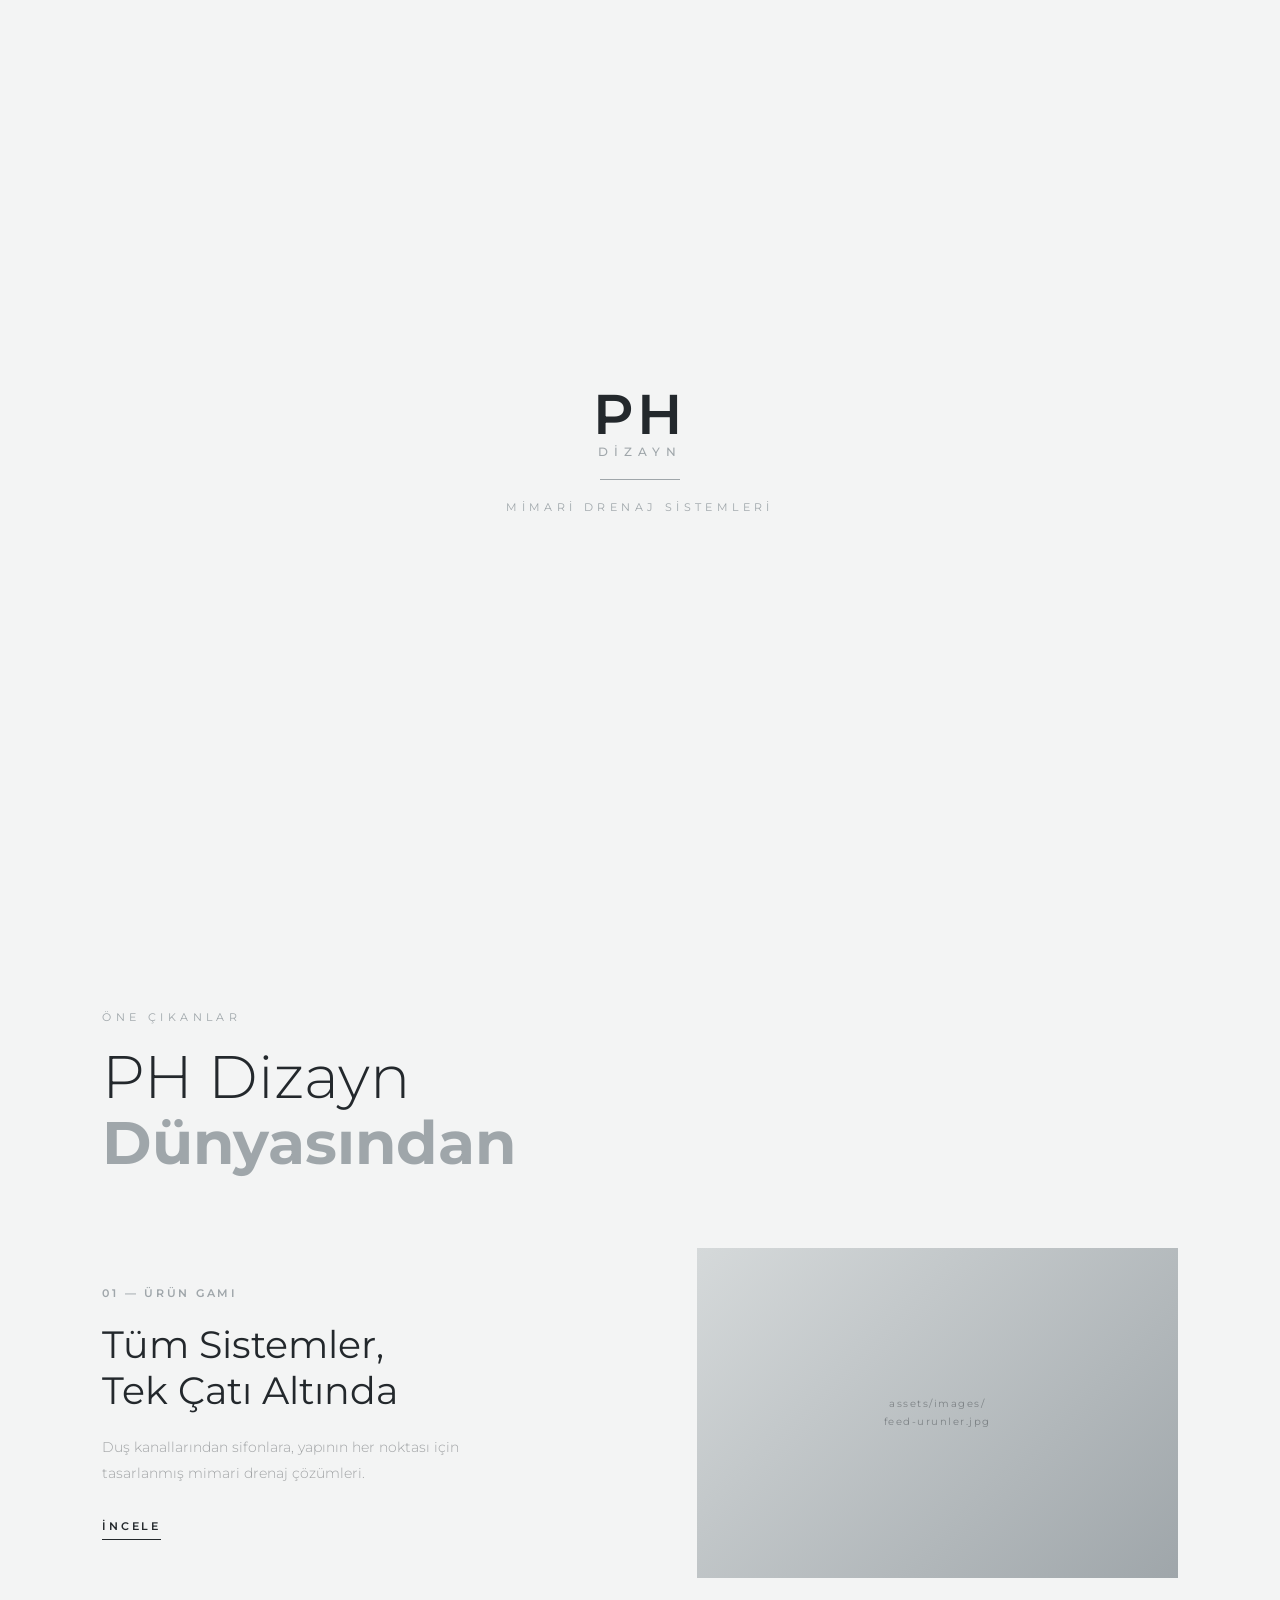
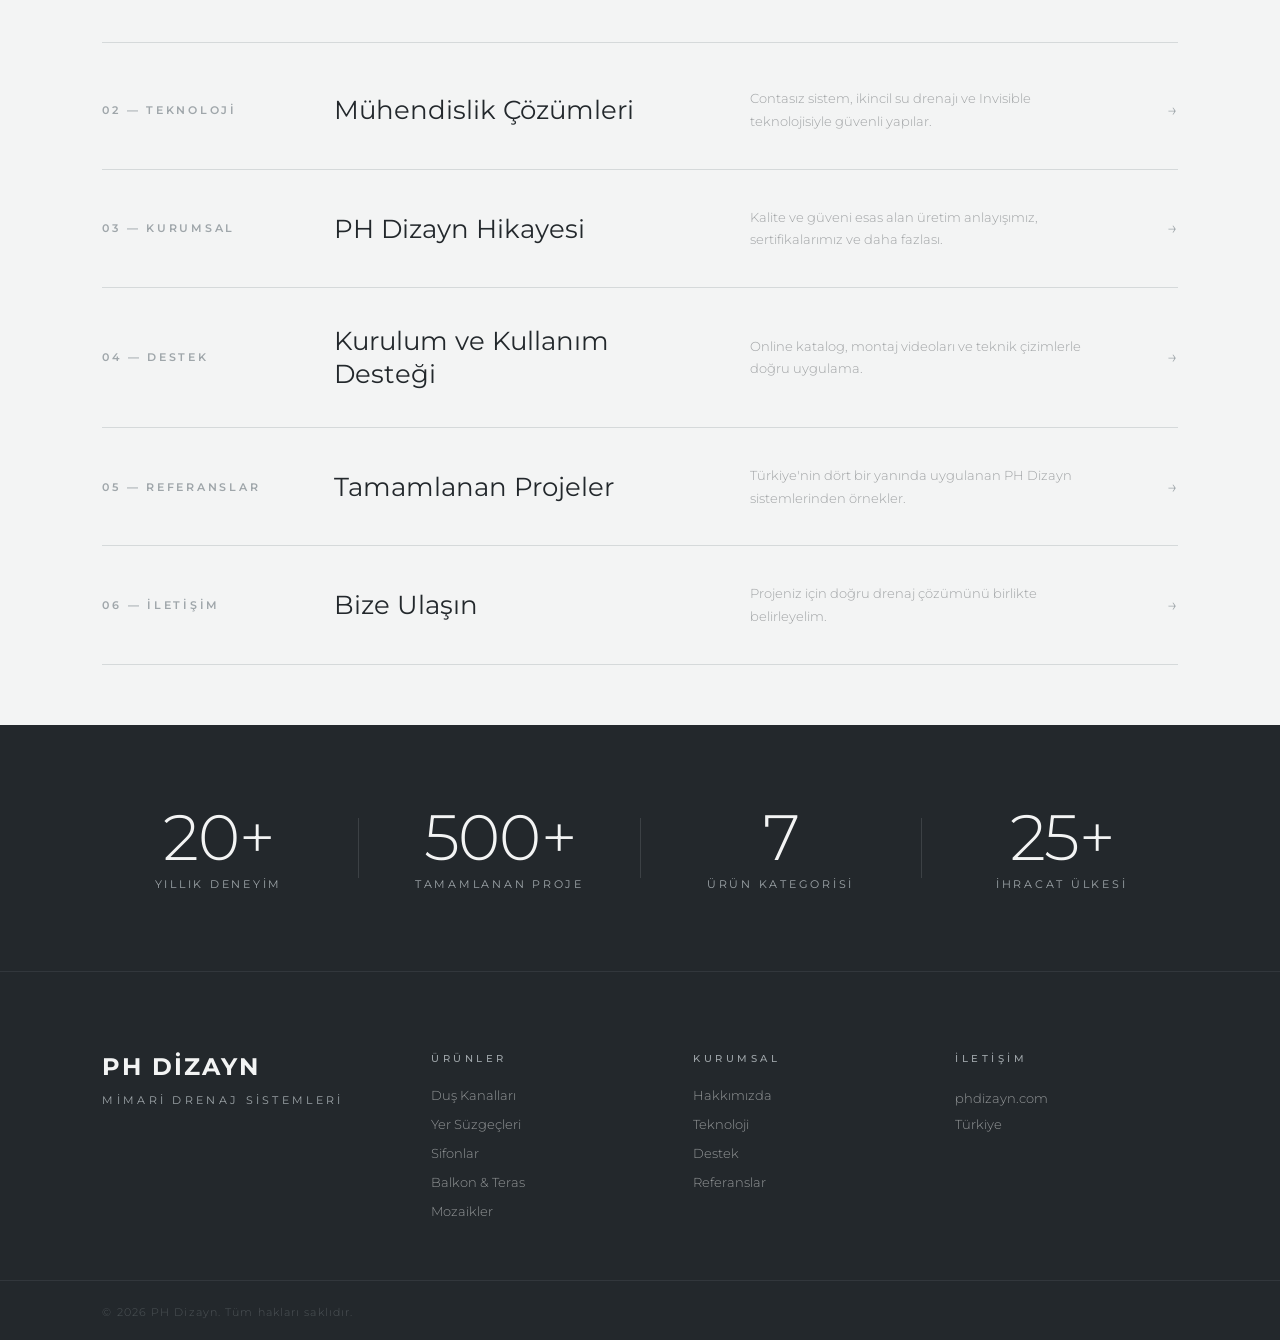
==== commit 4f04af80: "Update index.html" ====
--- a/index.html
+++ b/index.html
@@ -297,8 +297,8 @@
       </div>
       <div class="stat-divider"></div>
       <div class="stat-item">
-        <span class="stat-number">TR</span>
-        <span class="stat-label">Türkiye Geneli Dağıtım</span>
+        <span class="stat-number">25+</span>
+        <span class="stat-label">İhracat Ülkesi</span>
       </div>
     </div>
   </section>
@@ -342,7 +342,7 @@
       </div>
     </div>
     <div class="footer-bottom">
-      <span>© 2024 PH Dizayn. Tüm hakları saklıdır.</span>
+      <span>© 2026 PH Dizayn. Tüm hakları saklıdır.</span>
     </div>
   </footer>
 
--- a/style.css
+++ b/style.css
@@ -865,81 +865,199 @@
   gap: 12px;
 }
 
-/* ─── ANASAYFA BLOG AKIŞI (FEED) ─────────────────────────────────── */
-#feed {
-  padding: 100px 8vw 90px;
+/* ─── ANASAYFA EDİTORYAL AKIŞ ─────────────────────────────────── */
+#editorial {
+  padding: 110px 8vw 60px;
   background: var(--stone-light);
 }
 
-.feed-header {
+.editorial-header {
   max-width: 580px;
-  margin-bottom: 64px;
-}
-
-.feed-grid {
+  margin-bottom: 72px;
+}
+
+/* ÖNE ÇIKAN SATIR — geniş görsel + büyük başlık, asimetrik grid */
+.editorial-feature {
   display: grid;
-  grid-template-columns: repeat(3, 1fr);
-  gap: 2px;
-}
-
-.feed-card {
-  background: var(--stone-light);
-  border: 1px solid var(--stone-mid);
-  overflow: hidden;
+  grid-template-columns: 1.05fr 0.95fr;
+  gap: 64px;
+  align-items: center;
+  text-decoration: none;
+  padding-bottom: 64px;
+  margin-bottom: 8px;
+  border-bottom: 1px solid var(--stone-mid);
+}
+
+.editorial-feature-media {
   position: relative;
-  display: block;
-  cursor: pointer;
-}
-
-.feed-card .card-image {
-  position: relative;
-  aspect-ratio: 4/3;
+  aspect-ratio: 16/11;
   overflow: hidden;
   background: var(--stone-mid);
-}
-
-.feed-card .card-image img {
+  order: 2;
+}
+
+.editorial-feature-media img {
   width: 100%;
   height: 100%;
   object-fit: cover;
-  transition: transform 0.7s var(--ease-smooth);
-}
-
-.feed-card:hover .card-image img {
-  transform: scale(1.04);
-}
-
-.card-tag {
-  display: inline-block;
+  transition: transform 0.9s var(--ease-smooth);
+}
+
+.editorial-feature:hover .editorial-feature-media img {
+  transform: scale(1.035);
+}
+
+.editorial-media-placeholder {
+  position: absolute;
+  inset: 0;
+  display: flex;
+  align-items: center;
+  justify-content: center;
+  background: linear-gradient(135deg, var(--stone-mid) 0%, var(--stone-warm) 100%);
+  opacity: 0;
+  pointer-events: none;
+  transition: opacity 0.3s;
+}
+
+.editorial-feature-media.img-placeholder .editorial-media-placeholder {
+  opacity: 1;
+}
+
+.editorial-media-placeholder span {
   font-family: var(--font-body);
   font-size: 10px;
+  letter-spacing: 0.15em;
+  color: rgba(35, 40, 44, 0.4);
+  text-align: center;
+  line-height: 1.8;
+}
+
+.editorial-feature-text {
+  order: 1;
+}
+
+.editorial-index {
+  display: block;
+  font-family: var(--font-body);
+  font-size: 11px;
   font-weight: 600;
   letter-spacing: 0.25em;
   text-transform: uppercase;
   color: var(--stone-warm);
-  margin-bottom: 12px;
-}
-
-.feed-card .card-body {
-  padding: 28px 28px 32px;
-}
-
-.feed-card .card-title {
+  margin-bottom: 22px;
+}
+
+.editorial-feature-title {
   font-family: var(--font-display);
-  font-size: 21px;
-  font-weight: 500;
+  font-size: clamp(30px, 3vw, 42px);
+  font-weight: 400;
+  line-height: 1.18;
+  color: var(--dark);
+  margin-bottom: 22px;
+  transition: color 0.3s;
+}
+
+.editorial-feature:hover .editorial-feature-title {
+  color: var(--stone-warm);
+}
+
+.editorial-desc {
+  font-family: var(--font-body);
+  font-size: 14px;
+  font-weight: 300;
+  line-height: 1.85;
+  color: var(--dark-40);
+  max-width: 420px;
+  margin-bottom: 28px;
+}
+
+.editorial-link {
+  display: inline-flex;
+  align-items: center;
+  gap: 10px;
+  font-family: var(--font-body);
+  font-size: 11px;
+  font-weight: 600;
+  letter-spacing: 0.25em;
+  text-transform: uppercase;
+  color: var(--dark);
+  padding-bottom: 6px;
+  border-bottom: 1px solid var(--dark);
+  transition: border-color 0.3s, color 0.3s;
+}
+
+.editorial-feature:hover .editorial-link {
+  color: var(--stone-warm);
+  border-color: var(--stone-warm);
+}
+
+/* EDİTORYAL LİSTE — sade satırlar, görselsiz, ince ayraçlı */
+.editorial-list {
+  display: flex;
+  flex-direction: column;
+}
+
+.editorial-row {
+  display: grid;
+  grid-template-columns: 200px 1fr 36px;
+  align-items: center;
+  gap: 32px;
+  padding: 36px 0;
+  text-decoration: none;
+  border-bottom: 1px solid var(--stone-mid);
+  transition: padding-left 0.4s var(--ease-smooth);
+}
+
+.editorial-row:hover {
+  padding-left: 14px;
+}
+
+.editorial-row .editorial-index {
+  margin-bottom: 0;
+  white-space: nowrap;
+}
+
+.editorial-row-title {
+  font-family: var(--font-display);
+  font-size: clamp(20px, 2vw, 26px);
+  font-weight: 400;
+  color: var(--dark);
   line-height: 1.3;
-  color: var(--dark);
-  margin-bottom: 10px;
-}
-
-.feed-card .card-desc {
-  font-family: var(--font-body);
-  font-size: 13px;
+  transition: color 0.3s;
+}
+
+.editorial-row:hover .editorial-row-title {
+  color: var(--stone-warm);
+}
+
+.editorial-row .editorial-desc {
+  display: none;
+}
+
+.editorial-arrow {
+  justify-self: end;
+  font-size: 18px;
   font-weight: 300;
-  line-height: 1.8;
-  color: var(--dark-40);
-  margin-bottom: 20px;
+  color: var(--stone-warm);
+  transition: transform 0.35s var(--ease-smooth);
+}
+
+.editorial-row:hover .editorial-arrow {
+  transform: translateX(8px);
+}
+
+@media (min-width: 1280px) {
+  .editorial-row {
+    grid-template-columns: 200px 1fr 360px 36px;
+  }
+
+  .editorial-row .editorial-desc {
+    display: block;
+    margin: 0;
+    max-width: 340px;
+    font-size: 13px;
+    line-height: 1.75;
+  }
 }
 
 /* ─── INFO SECTIONS (KURUMSAL / TEKNOLOJİ / DESTEK) ─────────────────────────────────── */
@@ -1393,8 +1511,22 @@
     grid-column: auto;
   }
 
-  .feed-grid {
-    grid-template-columns: repeat(2, 1fr);
+  .editorial-feature {
+    grid-template-columns: 1fr;
+    gap: 32px;
+  }
+
+  .editorial-feature-media {
+    order: 1;
+  }
+
+  .editorial-feature-text {
+    order: 2;
+  }
+
+  .editorial-row {
+    grid-template-columns: 140px 1fr 28px;
+    gap: 20px;
   }
 
   .info-grid,
@@ -1534,8 +1666,8 @@
   }
 
   #products,
-  #feed {
-    padding: 70px 6vw 60px;
+  #editorial {
+    padding: 60px 6vw 40px;
   }
 
   .products-grid {
@@ -1543,9 +1675,30 @@
     gap: 2px;
   }
 
-  .feed-grid {
-    grid-template-columns: 1fr;
-    gap: 2px;
+  .editorial-feature {
+    padding-bottom: 40px;
+    margin-bottom: 4px;
+  }
+
+  .editorial-row {
+    grid-template-columns: 1fr 24px;
+    grid-template-areas:
+      "index index"
+      "title arrow";
+    gap: 6px 12px;
+    padding: 28px 0;
+  }
+
+  .editorial-row .editorial-index {
+    grid-area: index;
+  }
+
+  .editorial-row-title {
+    grid-area: title;
+  }
+
+  .editorial-arrow {
+    grid-area: arrow;
   }
 
   .contact-grid {
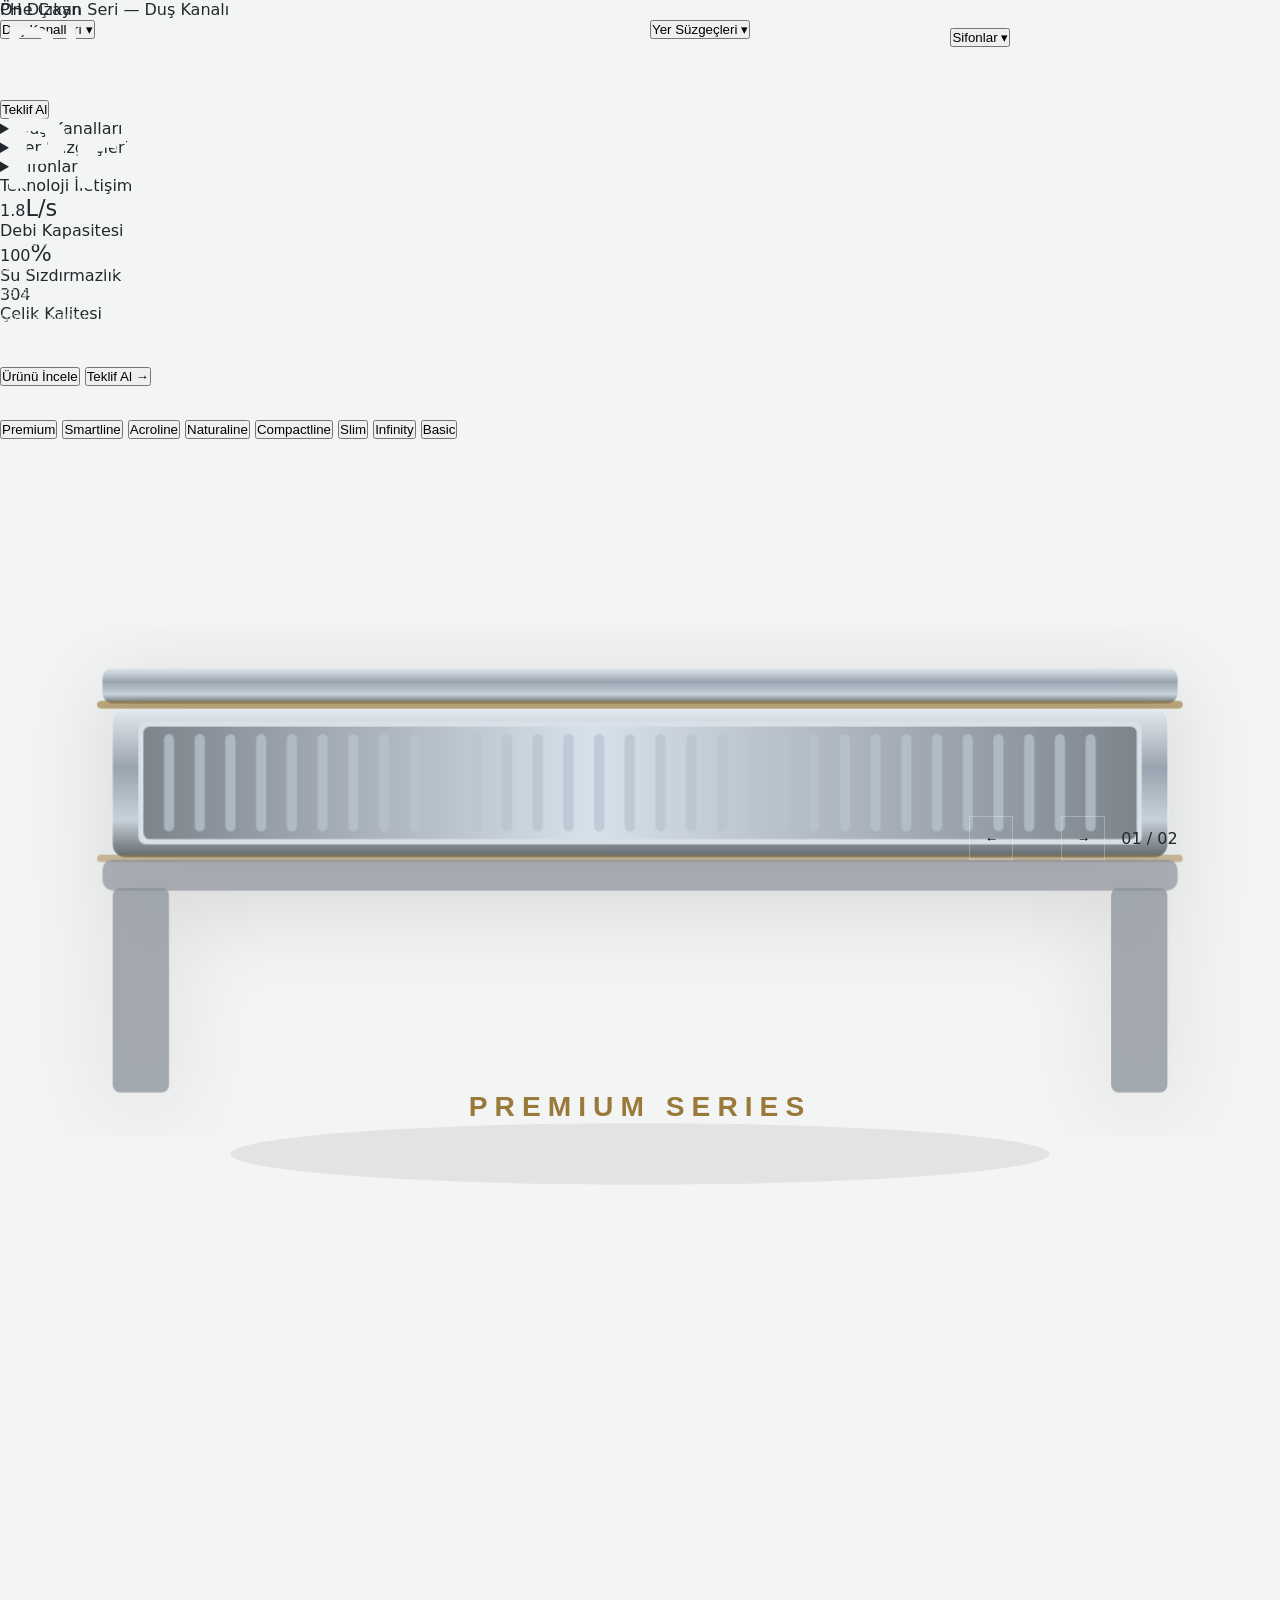
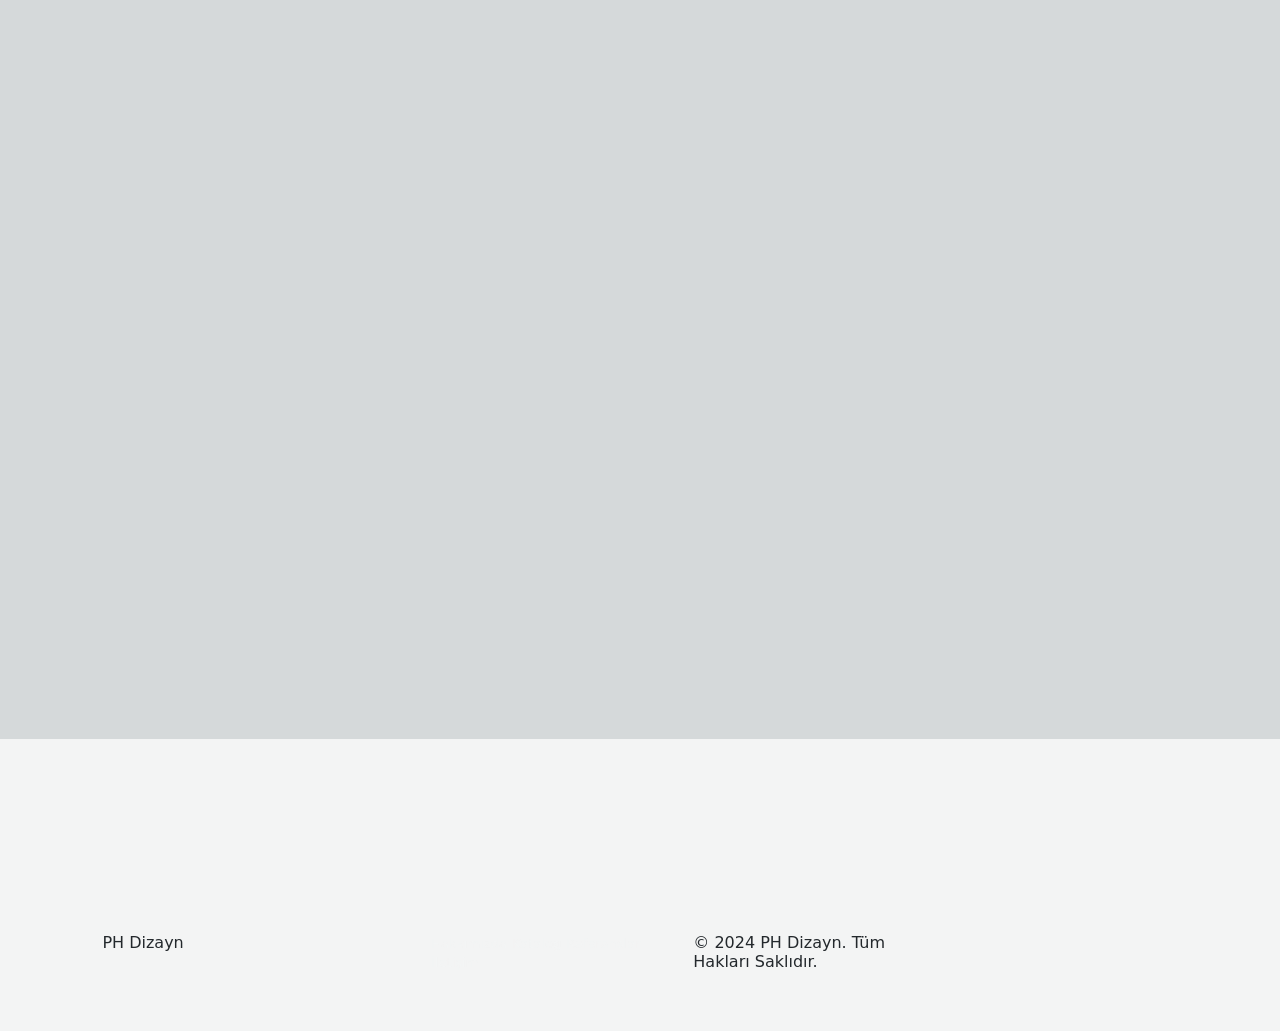
==== commit a7625577: "2407" ====
--- a/index.html
+++ b/index.html
@@ -1,351 +1,1200 @@
 <!DOCTYPE html>
 <html lang="tr">
 <head>
-  <meta charset="UTF-8" />
-  <meta name="viewport" content="width=device-width, initial-scale=1.0" />
-  <title>PH Dizayn — Mimari Drenaj Sistemleri</title>
-  <link rel="stylesheet" href="style.css" />
-  <link rel="preconnect" href="https://fonts.googleapis.com" />
-  <link rel="preconnect" href="https://fonts.gstatic.com" crossorigin />
-  <link href="https://fonts.googleapis.com/css2?family=Montserrat:ital,wght@0,300;0,400;0,500;0,600;0,700;1,400&display=swap" rel="stylesheet" />
+  <meta charset="UTF-8">
+  <meta name="viewport" content="width=device-width, initial-scale=1.0">
+  <title>PH Dizayn — Duş Kanalları, Yer Süzgeçleri & Sifonlar</title>
+  <meta name="description" content="Premium paslanmaz çelik duş kanalları, yer süzgeçleri ve sifonlar. PH Dizayn mimari drenaj çözümleri.">
+  <link rel="stylesheet" href="style.css">
 </head>
 <body>
 
-  <!-- =============================================
-       SPLASH / LOADING EKRANI
-       Logo dosyası: assets/logo/ph-logo.png
-       (Logo bulunamazsa "PH DİZAYN" yazısı otomatik olarak gösterilir)
-  ============================================= -->
-  <div id="splash">
-    <div class="splash-inner">
-      <div class="splash-logo">
-        <!-- GÖRSEL DEĞİŞTİRME: assets/logo/ph-logo.png -->
-        <img src="assets/logo/ph-logo.png" alt="PH Dizayn Logo" class="splash-logo-img"
-             onerror="this.style.display='none'; document.querySelector('.splash-logo-fallback').style.display='flex';" />
-        <!-- Logo yüklenemezse fallback metin gösterilir -->
-        <div class="splash-logo-fallback">
-          <span class="splash-ph">PH</span>
-          <span class="splash-dizayn">DİZAYN</span>
-        </div>
-      </div>
-      <div class="splash-line"></div>
-      <p class="splash-tagline">Mimari Drenaj Sistemleri</p>
-    </div>
-  </div>
-
-  <!-- =============================================
-       NAVIGATION
-       Sıralama: Anasayfa - Ürünler - Kurumsal - Teknoloji - Destek - Referanslar - İletişim
-       Ürünler / Kurumsal / Teknoloji / Destek mouse ile açılan alt menülere sahiptir.
-       Her sayfa kendi içeriğine sahiptir (anasayfaya yığılmamıştır).
-  ============================================= -->
-  <nav id="navbar">
-    <a href="index.html" class="nav-logo">
-      <!-- GÖRSEL DEĞİŞTİRME: assets/logo/ph-logo.png -->
-      <img src="assets/logo/ph-logo.png" alt="PH Dizayn"
-           onerror="this.style.display='none'; document.querySelector('.nav-logo-fallback').style.display='block';" />
-      <span class="nav-logo-fallback">PH DİZAYN</span>
-    </a>
-
-    <ul class="nav-links">
-
-      <li><a href="index.html" class="active">Anasayfa</a></li>
-
-      <!-- ÜRÜNLER — dropdown -->
-      <li class="has-dropdown">
-        <a href="urunler.html">Ürünler</a>
-        <div class="dropdown">
-          <a href="urunler.html#duskanallari">Duş Kanalları</a>
-          <a href="urunler.html#yersuzgecleri">Yer Süzgeçleri</a>
-          <a href="urunler.html#sifonlar">Sifonlar</a>
-          <a href="urunler.html#balkonteras">Balkon &amp; Teras Drenajı</a>
-          <a href="urunler.html#teknikprofiller">Teknik Profiller</a>
-          <a href="urunler.html#dekoratifprofiller">Dekoratif Profiller</a>
-          <a href="urunler.html#mozaikler">Mozaikler</a>
-        </div>
-      </li>
-
-      <!-- KURUMSAL — dropdown -->
-      <li class="has-dropdown">
-        <a href="kurumsal.html">Kurumsal</a>
-        <div class="dropdown">
-          <a href="kurumsal.html#hakkimizda">Hakkımızda</a>
-          <a href="kurumsal.html#politikalar">Şirket Politikaları</a>
-          <a href="kurumsal.html#basin">Basın Odası</a>
-          <a href="kurumsal.html#fuarlar">Fuarlar</a>
-          <a href="kurumsal.html#sertifikalar">Belge ve Sertifikalar</a>
-        </div>
-      </li>
-
-      <!-- TEKNOLOJİ — dropdown -->
-      <li class="has-dropdown">
-        <a href="teknoloji.html">Teknoloji</a>
-        <div class="dropdown">
-          <a href="teknoloji.html#contasiz">Contasız Sistem ile Sızdırmazlık Garantisi</a>
-          <a href="teknoloji.html#ikincil">İkincil Su Drenajı</a>
-          <a href="teknoloji.html#invisible">Invisible Sistem</a>
-          <a href="teknoloji.html#cerceve">Kesilebilir Çerçeve</a>
-          <a href="teknoloji.html#diger">Diğer Teknolojiler</a>
-        </div>
-      </li>
-
-      <!-- DESTEK — dropdown -->
-      <li class="has-dropdown">
-        <a href="destek.html">Destek</a>
-        <div class="dropdown">
-          <a href="destek.html#katalog">Online Katalog</a>
-          <a href="destek.html#videolar">Montaj Videoları</a>
-          <a href="destek.html#cizimler">Teknik Çizimler</a>
-          <a href="destek.html#kilavuz">Montaj &amp; Kullanım Kılavuzu</a>
-        </div>
-      </li>
-
-      <li><a href="referanslar.html">Referanslar</a></li>
-      <li><a href="iletisim.html">İletişim</a></li>
-
-    </ul>
-
-    <button class="nav-burger" id="navBurger" aria-label="Menü">
-      <span></span><span></span><span></span>
-    </button>
-  </nav>
-
-  <!-- =============================================
-       HERO BANNER SLIDER
-       Arka plan görselleri için:
-         - assets/images/slider-contasiz.jpg
-         - assets/images/slider-ikincil.jpg
-         - assets/images/slider-invisible.jpg
-       Görseller tam ekran kaplayan, koyu overlay'li fotoğraflar olmalı.
-  ============================================= -->
-  <section id="slider">
-    <div class="slider-track">
-
-      <!-- SLIDE 1: Contasız Sistem -->
-      <div class="slide active" data-index="0">
-        <!-- GÖRSEL DEĞİŞTİRME: src="assets/images/slider-contasiz.jpg" -->
-        <div class="slide-bg" style="background-image: url('assets/images/slider-contasiz.jpg');">
-          <div class="slide-placeholder">
-            <span>assets/images/slider-contasiz.jpg</span>
-          </div>
-        </div>
-        <div class="slide-overlay"></div>
-        <div class="slide-content">
-          <span class="slide-eyebrow">Sistem 01</span>
-          <h1 class="slide-title">
-            <span>Contasız</span>
-            <em>Sistem</em>
-          </h1>
-          <p class="slide-desc">Kesintisiz yüzey bütünlüğü. Sızıntı riskini sıfıra indiren mühendislik çözümü.</p>
-          <a href="teknoloji.html#contasiz" class="slide-cta">Keşfet</a>
-        </div>
-      </div>
-
-      <!-- SLIDE 2: İkincil Su Drenajı -->
-      <div class="slide" data-index="1">
-        <!-- GÖRSEL DEĞİŞTİRME: src="assets/images/slider-ikincil.jpg" -->
-        <div class="slide-bg" style="background-image: url('assets/images/slider-ikincil.jpg');">
-          <div class="slide-placeholder">
-            <span>assets/images/slider-ikincil.jpg</span>
-          </div>
-        </div>
-        <div class="slide-overlay"></div>
-        <div class="slide-content">
-          <span class="slide-eyebrow">Sistem 02</span>
-          <h1 class="slide-title">
-            <span>İkincil Su</span>
-            <em>Drenajı</em>
-          </h1>
-          <p class="slide-desc">Güvenlik katmanı. İkincil su birikimini yapıdan uzaklaştıran çift koruma sistemi.</p>
-          <a href="teknoloji.html#ikincil" class="slide-cta">Keşfet</a>
-        </div>
-      </div>
-
-      <!-- SLIDE 3: Invisible Sistem -->
-      <div class="slide" data-index="2">
-        <!-- GÖRSEL DEĞİŞTİRME: src="assets/images/slider-invisible.jpg" -->
-        <div class="slide-bg" style="background-image: url('assets/images/slider-invisible.jpg');">
-          <div class="slide-placeholder">
-            <span>assets/images/slider-invisible.jpg</span>
-          </div>
-        </div>
-        <div class="slide-overlay"></div>
-        <div class="slide-content">
-          <span class="slide-eyebrow">Sistem 03</span>
-          <h1 class="slide-title">
-            <span>Invisible</span>
-            <em>Sistem</em>
-          </h1>
-          <p class="slide-desc">Görünmez altyapı. Estetik bütünlüğü bozmadan kusursuz drenaj performansı.</p>
-          <a href="teknoloji.html#invisible" class="slide-cta">Keşfet</a>
-        </div>
-      </div>
-
-    </div>
-
-    <!-- Slider Kontrolleri -->
-    <div class="slider-controls">
-      <button class="slider-arrow prev" id="slidePrev" aria-label="Önceki">
-        <svg viewBox="0 0 24 24" fill="none" stroke="currentColor" stroke-width="1.5"><polyline points="15 18 9 12 15 6"/></svg>
-      </button>
-      <div class="slider-dots">
-        <button class="dot active" data-slide="0" aria-label="Slide 1"></button>
-        <button class="dot" data-slide="1" aria-label="Slide 2"></button>
-        <button class="dot" data-slide="2" aria-label="Slide 3"></button>
-      </div>
-      <button class="slider-arrow next" id="slideNext" aria-label="Sonraki">
-        <svg viewBox="0 0 24 24" fill="none" stroke="currentColor" stroke-width="1.5"><polyline points="9 18 15 12 9 6"/></svg>
-      </button>
-    </div>
-
-    <!-- Aşağı scroll yönlendirici -->
-    <div class="scroll-hint" id="scrollHint">
-      <span>Öne Çıkanlar</span>
-      <div class="scroll-hint-line"></div>
-    </div>
-
-  </section>
-
-  <!-- =============================================
-       EDİTORYAL AKIŞ — "PH DİZAYN DÜNYASINDAN"
-       Kart/ürün mantığından kaçınan, mimari dergi diline
-       yakın sade bir liste. Her satır: index no. + başlık +
-       kısa açıklama + ince ayraç çizgisi. Tek bir "öne çıkan"
-       satır (Ürünler) geniş görsel ile vurgulanır.
-  ============================================= -->
-  <section id="editorial">
-    <div class="editorial-header reveal">
-      <span class="section-eyebrow">Öne Çıkanlar</span>
-      <h2 class="section-title">PH Dizayn<br /><em>Dünyasından</em></h2>
-    </div>
-
-    <!-- ÖNE ÇIKAN SATIR — geniş görsel + büyük başlık -->
-    <a href="urunler.html" class="editorial-feature reveal">
-      <div class="editorial-feature-media">
-        <!-- GÖRSEL DEĞİŞTİRME: src="assets/images/feed-urunler.jpg" -->
-        <img src="assets/images/feed-urunler.jpg" alt="Ürün Gamı"
-             onerror="this.parentElement.classList.add('img-placeholder')" />
-        <div class="editorial-media-placeholder"><span>assets/images/<br/>feed-urunler.jpg</span></div>
-      </div>
-      <div class="editorial-feature-text">
-        <span class="editorial-index">01 — Ürün Gamı</span>
-        <h3 class="editorial-feature-title">Tüm Sistemler,<br />Tek Çatı Altında</h3>
-        <p class="editorial-desc">Duş kanallarından sifonlara, yapının her noktası için tasarlanmış mimari drenaj çözümleri.</p>
-        <span class="editorial-link">İncele</span>
-      </div>
-    </a>
-
-    <!-- EDİTORYAL LİSTE — sade satırlar, görselsiz -->
-    <div class="editorial-list">
-
-      <a href="teknoloji.html" class="editorial-row reveal" data-delay="0">
-        <span class="editorial-index">02 — Teknoloji</span>
-        <h3 class="editorial-row-title">Mühendislik Çözümleri</h3>
-        <p class="editorial-desc">Contasız sistem, ikincil su drenajı ve Invisible teknolojisiyle güvenli yapılar.</p>
-        <span class="editorial-arrow">→</span>
-      </a>
-
-      <a href="kurumsal.html" class="editorial-row reveal" data-delay="60">
-        <span class="editorial-index">03 — Kurumsal</span>
-        <h3 class="editorial-row-title">PH Dizayn Hikayesi</h3>
-        <p class="editorial-desc">Kalite ve güveni esas alan üretim anlayışımız, sertifikalarımız ve daha fazlası.</p>
-        <span class="editorial-arrow">→</span>
-      </a>
-
-      <a href="destek.html" class="editorial-row reveal" data-delay="0">
-        <span class="editorial-index">04 — Destek</span>
-        <h3 class="editorial-row-title">Kurulum ve Kullanım Desteği</h3>
-        <p class="editorial-desc">Online katalog, montaj videoları ve teknik çizimlerle doğru uygulama.</p>
-        <span class="editorial-arrow">→</span>
-      </a>
-
-      <a href="referanslar.html" class="editorial-row reveal" data-delay="60">
-        <span class="editorial-index">05 — Referanslar</span>
-        <h3 class="editorial-row-title">Tamamlanan Projeler</h3>
-        <p class="editorial-desc">Türkiye'nin dört bir yanında uygulanan PH Dizayn sistemlerinden örnekler.</p>
-        <span class="editorial-arrow">→</span>
-      </a>
-
-      <a href="iletisim.html" class="editorial-row reveal" data-delay="0">
-        <span class="editorial-index">06 — İletişim</span>
-        <h3 class="editorial-row-title">Bize Ulaşın</h3>
-        <p class="editorial-desc">Projeniz için doğru drenaj çözümünü birlikte belirleyelim.</p>
-        <span class="editorial-arrow">→</span>
-      </a>
-
-    </div>
-  </section>
-
-  <!-- =============================================
-       REFERANS / İSTATİSTİK BANDI
-  ============================================= -->
-  <section id="stats">
-    <div class="stats-inner reveal">
-      <div class="stat-item">
-        <span class="stat-number">20+</span>
-        <span class="stat-label">Yıllık Deneyim</span>
-      </div>
-      <div class="stat-divider"></div>
-      <div class="stat-item">
-        <span class="stat-number">500+</span>
-        <span class="stat-label">Tamamlanan Proje</span>
-      </div>
-      <div class="stat-divider"></div>
-      <div class="stat-item">
-        <span class="stat-number">7</span>
-        <span class="stat-label">Ürün Kategorisi</span>
-      </div>
-      <div class="stat-divider"></div>
-      <div class="stat-item">
-        <span class="stat-number">25+</span>
-        <span class="stat-label">İhracat Ülkesi</span>
-      </div>
-    </div>
-  </section>
-
-  <!-- =============================================
-       FOOTER
-       Logo dosyası: assets/logo/ph-logo.png
-  ============================================= -->
-  <footer id="site-footer">
+<!-- ── Cursor ── -->
+<div class="cursor"      id="cursor"></div>
+<div class="cursor-ring" id="cursorRing"></div>
+
+<!-- ── Progress Bar ── -->
+<div class="progress-bar" id="progressBar"></div>
+
+<!-- ── Scene Nav Dots ── -->
+<div class="scene-nav">
+  <div class="snav-dot active" data-target="hero"></div>
+  <div class="snav-dot"        data-target="channels"></div>
+  <div class="snav-dot"        data-target="floor-drains"></div>
+  <div class="snav-dot"        data-target="siphons"></div>
+  <div class="snav-dot"        data-target="technology"></div>
+  <div class="snav-dot"        data-target="contact"></div>
+</div>
+
+
+<!-- ══════════════════════════════════════════════════════
+     NAVIGATION
+══════════════════════════════════════════════════════ -->
+<nav id="mainNav">
+  <div class="logo" onclick="window.scrollTo({top:0,behavior:'smooth'})">
+    PH <span>Dizayn</span>
+  </div>
+
+  <ul class="nav-links">
+    <!-- Duş Kanalları dropdown -->
+    <li>
+      <button class="nav-btn">Duş Kanalları <span class="nav-chevron">▾</span></button>
+      <div class="nav-dropdown">
+        <a href="#premium">Premium</a>
+        <a href="#smartline">Smartline</a>
+        <a href="#acroline">Acroline</a>
+        <a href="#naturaline">Naturaline</a>
+        <a href="#compactline">Compactline</a>
+        <a href="#slim">Slim</a>
+        <a href="#infinity">Infinity</a>
+        <a href="#basic">Basic</a>
+      </div>
+    </li>
+    <!-- Yer Süzgeçleri dropdown -->
+    <li>
+      <button class="nav-btn">Yer Süzgeçleri <span class="nav-chevron">▾</span></button>
+      <div class="nav-dropdown">
+        <a href="#smart">Smart</a>
+        <a href="#modula">Modula</a>
+        <a href="#natura">Natura</a>
+        <a href="#standart">Standart</a>
+      </div>
+    </li>
+    <!-- Sifonlar dropdown -->
+    <li>
+      <button class="nav-btn">Sifonlar <span class="nav-chevron">▾</span></button>
+      <div class="nav-dropdown">
+        <a href="#siphons">Tüm Sifonlar</a>
+      </div>
+    </li>
+    <li><a href="#technology">Teknoloji</a></li>
+    <li><a href="#contact">İletişim</a></li>
+  </ul>
+
+  <button class="nav-cta" onclick="document.getElementById('contact').scrollIntoView({behavior:'smooth'})">
+    Teklif Al
+  </button>
+
+  <!-- Burger -->
+  <button class="nav-burger" id="navBurger" aria-label="Menü" aria-expanded="false">
+    <span></span><span></span><span></span>
+  </button>
+</nav>
+
+<!-- Mobile Nav Drawer -->
+<nav class="mobile-nav" id="mobileNav">
+  <details>
+    <summary>Duş Kanalları</summary>
+    <a href="#premium">Premium</a>
+    <a href="#smartline">Smartline</a>
+    <a href="#acroline">Acroline</a>
+    <a href="#naturaline">Naturaline</a>
+    <a href="#compactline">Compactline</a>
+    <a href="#slim">Slim</a>
+    <a href="#infinity">Infinity</a>
+    <a href="#basic">Basic</a>
+  </details>
+  <details>
+    <summary>Yer Süzgeçleri</summary>
+    <a href="#smart">Smart</a>
+    <a href="#modula">Modula</a>
+    <a href="#natura">Natura</a>
+    <a href="#standart">Standart</a>
+  </details>
+  <details>
+    <summary>Sifonlar</summary>
+    <a href="#siphons">Tüm Sifonlar</a>
+  </details>
+  <a href="#technology">Teknoloji</a>
+  <a href="#contact">İletişim</a>
+</nav>
+
+
+<div class="page">
+
+<!-- ══════════════════════════════════════════════════════
+     SCENE 01 — HERO SLIDER
+     2 slide: PREMIUM + SMARTLINE öne çıkarılıyor
+══════════════════════════════════════════════════════ -->
+<section id="hero">
+<div class="hero-slider">
+
+  <!-- ── SLIDE 1: PREMIUM ── -->
+  <div class="slide active">
+    <div class="slide-left">
+      <p class="slide-tag">Öne Çıkan Seri — Duş Kanalı</p>
+      <h1 class="slide-title">
+        PH<br><strong>Premium</strong>
+      </h1>
+      <div class="slide-rule"></div>
+      <p class="slide-desc">
+        Mimari mükemmeliyetin zirvesi. 304-grade paslanmaz çelik, patentli
+        contasız su yalıtım sistemi ve sonsuz yüzey seçenekleriyle tasarlanan
+        flagship drenaj kanalı.
+      </p>
+      <div class="slide-ctas">
+        <button class="btn-gold" onclick="document.getElementById('premium').scrollIntoView({behavior:'smooth'})">
+          Ürünü İncele
+        </button>
+        <button class="btn-outline" onclick="document.getElementById('contact').scrollIntoView({behavior:'smooth'})">
+          Teklif Al →
+        </button>
+      </div>
+    </div>
+    <div class="slide-right">
+      <div class="slide-bg-pattern"></div>
+      <div class="slide-img">
+        <!--
+          ▼ HERO SLIDE 1 GÖRSELI
+          <img src="images/slide-premium.jpg" alt="Premium Duş Kanalı"
+               style="width:100%;height:100%;object-fit:cover;position:absolute;inset:0;opacity:0">
+          opacity:0 → opacity:1 yapın
+        -->
+        <!-- SVG Placeholder -->
+        <svg class="slide-svg" viewBox="0 0 500 320" xmlns="http://www.w3.org/2000/svg">
+          <defs>
+            <linearGradient id="sl1a" x1="0" y1="0" x2="0" y2="1">
+              <stop offset="0%"   stop-color="#e4eaf0"/>
+              <stop offset="40%"  stop-color="#9aa4b0"/>
+              <stop offset="75%"  stop-color="#c8d2da"/>
+              <stop offset="100%" stop-color="#60686e"/>
+            </linearGradient>
+            <linearGradient id="sl1b" x1="0" y1="0" x2="1" y2="0">
+              <stop offset="0%"   stop-color="#707880"/>
+              <stop offset="45%"  stop-color="#d8e2ec"/>
+              <stop offset="100%" stop-color="#707880"/>
+            </linearGradient>
+            <filter id="sl1s"><feDropShadow dx="0" dy="8" stdDeviation="18" flood-color="rgba(0,0,0,0.13)"/></filter>
+          </defs>
+          <!-- Shadow -->
+          <ellipse cx="250" cy="300" rx="160" ry="12" fill="rgba(0,0,0,0.07)"/>
+          <g filter="url(#sl1s)">
+            <!-- Top flange -->
+            <rect x="40" y="110" width="420" height="14" rx="4" fill="url(#sl1a)"/>
+            <rect x="38" y="123" width="424" height="3"  rx="1.5" fill="#9a7a3a" opacity=".65"/>
+            <!-- Body -->
+            <rect x="44" y="126" width="412" height="58" rx="5" fill="url(#sl1a)"/>
+            <!-- Cavity -->
+            <rect x="54" y="131" width="392" height="48" rx="3" fill="#d8e0e8"/>
+            <!-- Grate -->
+            <rect x="56" y="133" width="388" height="44" rx="2.5" fill="url(#sl1b)" opacity=".88"/>
+            <!-- Slots -->
+            <g fill="#b8c4d0" opacity=".75">
+              <rect x="64"  y="136" width="4" height="38" rx="2"/>
+              <rect x="76"  y="136" width="4" height="38" rx="2"/>
+              <rect x="88"  y="136" width="4" height="38" rx="2"/>
+              <rect x="100" y="136" width="4" height="38" rx="2"/>
+              <rect x="112" y="136" width="4" height="38" rx="2"/>
+              <rect x="124" y="136" width="4" height="38" rx="2"/>
+              <rect x="136" y="136" width="4" height="38" rx="2"/>
+              <rect x="148" y="136" width="4" height="38" rx="2"/>
+              <rect x="160" y="136" width="4" height="38" rx="2"/>
+              <rect x="172" y="136" width="4" height="38" rx="2"/>
+              <rect x="184" y="136" width="4" height="38" rx="2"/>
+              <rect x="196" y="136" width="4" height="38" rx="2"/>
+              <rect x="208" y="136" width="4" height="38" rx="2"/>
+              <rect x="220" y="136" width="4" height="38" rx="2"/>
+              <rect x="232" y="136" width="4" height="38" rx="2"/>
+              <rect x="244" y="136" width="4" height="38" rx="2"/>
+              <rect x="256" y="136" width="4" height="38" rx="2"/>
+              <rect x="268" y="136" width="4" height="38" rx="2"/>
+              <rect x="280" y="136" width="4" height="38" rx="2"/>
+              <rect x="292" y="136" width="4" height="38" rx="2"/>
+              <rect x="304" y="136" width="4" height="38" rx="2"/>
+              <rect x="316" y="136" width="4" height="38" rx="2"/>
+              <rect x="328" y="136" width="4" height="38" rx="2"/>
+              <rect x="340" y="136" width="4" height="38" rx="2"/>
+              <rect x="352" y="136" width="4" height="38" rx="2"/>
+              <rect x="364" y="136" width="4" height="38" rx="2"/>
+              <rect x="376" y="136" width="4" height="38" rx="2"/>
+              <rect x="388" y="136" width="4" height="38" rx="2"/>
+              <rect x="400" y="136" width="4" height="38" rx="2"/>
+              <rect x="412" y="136" width="4" height="38" rx="2"/>
+              <rect x="424" y="136" width="4" height="38" rx="2"/>
+            </g>
+            <!-- Bottom seal -->
+            <rect x="38" y="183" width="424" height="3"  rx="1.5" fill="#9a7a3a" opacity=".48"/>
+            <rect x="40" y="185" width="420" height="12" rx="4" fill="#8a9099" opacity=".7"/>
+            <!-- Legs -->
+            <rect x="44"  y="196" width="22" height="80" rx="3" fill="#8a9099" opacity=".75"/>
+            <rect x="434" y="196" width="22" height="80" rx="3" fill="#8a9099" opacity=".75"/>
+          </g>
+          <!-- Label -->
+          <text x="250" y="285" font-family="Montserrat,sans-serif" font-size="11"
+                fill="#9a7a3a" text-anchor="middle" font-weight="700" letter-spacing=".25em">PREMIUM SERIES</text>
+        </svg>
+      </div>
+    </div>
+  </div><!-- /slide 1 -->
+
+  <!-- ── SLIDE 2: SMARTLINE ── -->
+  <div class="slide">
+    <div class="slide-left">
+      <p class="slide-tag">Öne Çıkan Seri — Duş Kanalı</p>
+      <h1 class="slide-title">
+        PH<br><strong>Smartline</strong>
+      </h1>
+      <div class="slide-rule"></div>
+      <p class="slide-desc">
+        Akıllı tasarım, akıllı kurulum. Ayarlanabilir uzunluk, entegre koku
+        kilidli sifon ve hızlı montaj sistemiyle modern banyonun vazgeçilmezi.
+        Mimari esnekliğin yeni tanımı.
+      </p>
+      <div class="slide-ctas">
+        <button class="btn-gold" onclick="document.getElementById('smartline').scrollIntoView({behavior:'smooth'})">
+          Ürünü İncele
+        </button>
+        <button class="btn-outline" onclick="document.getElementById('contact').scrollIntoView({behavior:'smooth'})">
+          Teklif Al →
+        </button>
+      </div>
+    </div>
+    <div class="slide-right">
+      <div class="slide-bg-pattern" style="background:linear-gradient(135deg,#ede9e3,#e0dbd3)"></div>
+      <div class="slide-img">
+        <!--
+          ▼ HERO SLIDE 2 GÖRSELI
+          <img src="images/slide-smartline.jpg" alt="Smartline Duş Kanalı"
+               style="width:100%;height:100%;object-fit:cover;position:absolute;inset:0;opacity:0">
+        -->
+        <!-- SVG Placeholder — Smartline (daha slim profil) -->
+        <svg class="slide-svg" viewBox="0 0 500 320" xmlns="http://www.w3.org/2000/svg">
+          <defs>
+            <linearGradient id="sl2a" x1="0" y1="0" x2="0" y2="1">
+              <stop offset="0%"   stop-color="#eaeff4"/>
+              <stop offset="40%"  stop-color="#a0abb5"/>
+              <stop offset="75%"  stop-color="#ced8e0"/>
+              <stop offset="100%" stop-color="#68707a"/>
+            </linearGradient>
+            <linearGradient id="sl2b" x1="0" y1="0" x2="1" y2="0">
+              <stop offset="0%"   stop-color="#788088"/>
+              <stop offset="45%"  stop-color="#dce6f0"/>
+              <stop offset="100%" stop-color="#788088"/>
+            </linearGradient>
+            <filter id="sl2s"><feDropShadow dx="0" dy="8" stdDeviation="16" flood-color="rgba(0,0,0,0.12)"/></filter>
+          </defs>
+          <ellipse cx="250" cy="300" rx="155" ry="10" fill="rgba(0,0,0,0.06)"/>
+          <g filter="url(#sl2s)">
+            <rect x="40" y="118" width="420" height="11" rx="3.5" fill="url(#sl2a)"/>
+            <rect x="38" y="128" width="424" height="2.5" rx="1.25" fill="#9a7a3a" opacity=".6"/>
+            <rect x="44" y="130" width="412" height="44" rx="4" fill="url(#sl2a)"/>
+            <rect x="54" y="135" width="392" height="34" rx="2.5" fill="#dae2ec"/>
+            <rect x="56" y="137" width="388" height="30" rx="2" fill="url(#sl2b)" opacity=".85"/>
+            <!-- Smartline grate: wider slots -->
+            <g fill="#bac6d2" opacity=".72">
+              <rect x="64"  y="140" width="6" height="24" rx="3"/>
+              <rect x="80"  y="140" width="6" height="24" rx="3"/>
+              <rect x="96"  y="140" width="6" height="24" rx="3"/>
+              <rect x="112" y="140" width="6" height="24" rx="3"/>
+              <rect x="128" y="140" width="6" height="24" rx="3"/>
+              <rect x="144" y="140" width="6" height="24" rx="3"/>
+              <rect x="160" y="140" width="6" height="24" rx="3"/>
+              <rect x="176" y="140" width="6" height="24" rx="3"/>
+              <rect x="192" y="140" width="6" height="24" rx="3"/>
+              <rect x="208" y="140" width="6" height="24" rx="3"/>
+              <rect x="224" y="140" width="6" height="24" rx="3"/>
+              <rect x="240" y="140" width="6" height="24" rx="3"/>
+              <rect x="256" y="140" width="6" height="24" rx="3"/>
+              <rect x="272" y="140" width="6" height="24" rx="3"/>
+              <rect x="288" y="140" width="6" height="24" rx="3"/>
+              <rect x="304" y="140" width="6" height="24" rx="3"/>
+              <rect x="320" y="140" width="6" height="24" rx="3"/>
+              <rect x="336" y="140" width="6" height="24" rx="3"/>
+              <rect x="352" y="140" width="6" height="24" rx="3"/>
+              <rect x="368" y="140" width="6" height="24" rx="3"/>
+              <rect x="384" y="140" width="6" height="24" rx="3"/>
+              <rect x="400" y="140" width="6" height="24" rx="3"/>
+              <rect x="416" y="140" width="6" height="24" rx="3"/>
+            </g>
+            <rect x="38" y="173" width="424" height="2.5" rx="1.25" fill="#9a7a3a" opacity=".45"/>
+            <rect x="40" y="175" width="420" height="10"  rx="3.5" fill="#8a9099" opacity=".65"/>
+            <rect x="44"  y="185" width="20" height="72" rx="3" fill="#8a9099" opacity=".7"/>
+            <rect x="436" y="185" width="20" height="72" rx="3" fill="#8a9099" opacity=".7"/>
+          </g>
+          <text x="250" y="278" font-family="Montserrat,sans-serif" font-size="11"
+                fill="#9a7a3a" text-anchor="middle" font-weight="700" letter-spacing=".25em">SMARTLINE SERIES</text>
+        </svg>
+      </div>
+    </div>
+  </div><!-- /slide 2 -->
+
+  <!-- Slider Controls -->
+  <div class="slider-controls">
+    <button class="slider-arrow" id="sliderPrev" aria-label="Önceki">&#8592;</button>
+    <div class="slider-dot active"></div>
+    <div class="slider-dot"></div>
+    <button class="slider-arrow" id="sliderNext" aria-label="Sonraki">&#8594;</button>
+    <span class="slider-counter" id="sliderCounter">01 / 02</span>
+  </div>
+
+  <div class="slide-progress" id="slideProgress"></div>
+</div>
+</section>
+
+
+<!-- ── Stat Strip ── -->
+<div class="intro-strip">
+  <div class="container">
+    <div class="intro-stat">
+      <div class="intro-stat-num">1.8<span style="font-size:1.4rem">L/s</span></div>
+      <div class="intro-stat-label">Debi Kapasitesi</div>
+    </div>
+    <div class="intro-stat">
+      <div class="intro-stat-num">100<span style="font-size:1.4rem">%</span></div>
+      <div class="intro-stat-label">Su Sızdırmazlık</div>
+    </div>
+    <div class="intro-stat">
+      <div class="intro-stat-num">304</div>
+      <div class="intro-stat-label">Çelik Kalitesi</div>
+    </div>
+  </div>
+</div>
+
+
+<!-- ══════════════════════════════════════════════════════
+     SCENE 02 — DUŞ KANALLARI
+══════════════════════════════════════════════════════ -->
+<section id="channels" class="shower-section" style="padding-top:6rem">
+
+  <!-- Sticky category bar -->
+  <div class="sticky-cat">
+    <div class="sticky-cat-inner">
+      <button class="sticky-tab active" data-target="#premium">Premium</button>
+      <button class="sticky-tab" data-target="#smartline">Smartline</button>
+      <button class="sticky-tab" data-target="#acroline">Acroline</button>
+      <button class="sticky-tab" data-target="#naturaline">Naturaline</button>
+      <button class="sticky-tab" data-target="#compactline">Compactline</button>
+      <button class="sticky-tab" data-target="#slim">Slim</button>
+      <button class="sticky-tab" data-target="#infinity">Infinity</button>
+      <button class="sticky-tab" data-target="#basic">Basic</button>
+    </div>
+  </div>
+
+  <div class="container" style="padding-top:4rem">
+    <div class="section-header reveal">
+      <div>
+        <p class="eyebrow">Duş Kanalları</p>
+        <h2 class="page-title">8 Farklı Seri,<br><em>Sonsuz Mimari</em></h2>
+      </div>
+      <p class="section-header-right">
+        Her mimari vizyon için özel olarak tasarlanmış premium
+        paslanmaz çelik duş kanalı serileri.
+      </p>
+    </div>
+  </div>
+
+  <!-- ────────────── PREMIUM ────────────── -->
+  <div id="premium" class="channel-block" style="padding-bottom:5rem">
+    <div class="container">
+      <div class="rule reveal"></div>
+      <p class="eyebrow reveal d1">Seri — 01</p>
+
+      <!-- Featured hero card -->
+      <div class="featured-hero reveal d2">
+        <div class="featured-hero-img">
+          <!--
+            ▼ PREMIUM HERO GÖRSELI
+            <img src="images/premium-hero.jpg" alt="Premium" style="width:100%;height:100%;object-fit:cover;opacity:0">
+          -->
+          <svg viewBox="0 0 480 300" style="width:85%;max-width:420px;animation:float 7s ease-in-out infinite" xmlns="http://www.w3.org/2000/svg">
+            <defs>
+              <linearGradient id="ph1" x1="0" y1="0" x2="0" y2="1"><stop offset="0%" stop-color="#e4eaf0"/><stop offset="42%" stop-color="#9aa4b0"/><stop offset="72%" stop-color="#c8d2da"/><stop offset="100%" stop-color="#606870"/></linearGradient>
+              <linearGradient id="ph2" x1="0" y1="0" x2="1" y2="0"><stop offset="0%" stop-color="#707880"/><stop offset="45%" stop-color="#d8e2ec"/><stop offset="100%" stop-color="#707880"/></linearGradient>
+            </defs>
+            <ellipse cx="240" cy="284" rx="150" ry="10" fill="rgba(0,0,0,0.07)"/>
+            <rect x="30" y="100" width="420" height="13" rx="3.5" fill="url(#ph1)"/>
+            <rect x="28" y="112" width="424" height="3" rx="1.5" fill="#9a7a3a" opacity=".65"/>
+            <rect x="34" y="115" width="412" height="56" rx="4" fill="url(#ph1)"/>
+            <rect x="44" y="120" width="392" height="46" rx="3" fill="#dae2ec"/>
+            <rect x="46" y="122" width="388" height="42" rx="2.5" fill="url(#ph2)" opacity=".88"/>
+            <g fill="#b8c4d0" opacity=".75">
+              <rect x="54"  y="125" width="4" height="36" rx="2"/><rect x="66"  y="125" width="4" height="36" rx="2"/>
+              <rect x="78"  y="125" width="4" height="36" rx="2"/><rect x="90"  y="125" width="4" height="36" rx="2"/>
+              <rect x="102" y="125" width="4" height="36" rx="2"/><rect x="114" y="125" width="4" height="36" rx="2"/>
+              <rect x="126" y="125" width="4" height="36" rx="2"/><rect x="138" y="125" width="4" height="36" rx="2"/>
+              <rect x="150" y="125" width="4" height="36" rx="2"/><rect x="162" y="125" width="4" height="36" rx="2"/>
+              <rect x="174" y="125" width="4" height="36" rx="2"/><rect x="186" y="125" width="4" height="36" rx="2"/>
+              <rect x="198" y="125" width="4" height="36" rx="2"/><rect x="210" y="125" width="4" height="36" rx="2"/>
+              <rect x="222" y="125" width="4" height="36" rx="2"/><rect x="234" y="125" width="4" height="36" rx="2"/>
+              <rect x="246" y="125" width="4" height="36" rx="2"/><rect x="258" y="125" width="4" height="36" rx="2"/>
+              <rect x="270" y="125" width="4" height="36" rx="2"/><rect x="282" y="125" width="4" height="36" rx="2"/>
+              <rect x="294" y="125" width="4" height="36" rx="2"/><rect x="306" y="125" width="4" height="36" rx="2"/>
+              <rect x="318" y="125" width="4" height="36" rx="2"/><rect x="330" y="125" width="4" height="36" rx="2"/>
+              <rect x="342" y="125" width="4" height="36" rx="2"/><rect x="354" y="125" width="4" height="36" rx="2"/>
+              <rect x="366" y="125" width="4" height="36" rx="2"/><rect x="378" y="125" width="4" height="36" rx="2"/>
+              <rect x="390" y="125" width="4" height="36" rx="2"/><rect x="402" y="125" width="4" height="36" rx="2"/>
+              <rect x="414" y="125" width="4" height="36" rx="2"/>
+            </g>
+            <rect x="28" y="170" width="424" height="3" rx="1.5" fill="#9a7a3a" opacity=".48"/>
+            <rect x="30" y="172" width="420" height="11" rx="3.5" fill="#8a9099" opacity=".7"/>
+            <rect x="34"  y="182" width="20" height="76" rx="3" fill="#8a9099" opacity=".72"/>
+            <rect x="426" y="182" width="20" height="76" rx="3" fill="#8a9099" opacity=".72"/>
+          </svg>
+        </div>
+        <div class="featured-hero-body">
+          <span class="featured-badge">Flagship</span>
+          <h3 class="featured-title">Premium<br>Duş Kanalı</h3>
+          <p class="featured-desc">
+            Mimari mükemmeliyetin zirvesi. 304-grade paslanmaz çelik gövde,
+            patentli contasız su yalıtım sistemi ve birden fazla ızgara tasarımı
+            seçeneğiyle her banyoya özel çözüm sunar.
+          </p>
+          <div class="featured-specs">
+            <div class="feat-spec"><div class="feat-spec-dot"></div>304-grade paslanmaz çelik</div>
+            <div class="feat-spec"><div class="feat-spec-dot"></div>Patentli contasız su yalıtımı</div>
+            <div class="feat-spec"><div class="feat-spec-dot"></div>İkincil drenaj sistemi</div>
+            <div class="feat-spec"><div class="feat-spec-dot"></div>±8mm seviyeleme ayakları</div>
+            <div class="feat-spec"><div class="feat-spec-dot"></div>70cm / 80cm / 90cm / 100cm / 120cm</div>
+          </div>
+          <div class="finish-dots" style="margin-bottom:1.5rem">
+            <div class="fdot steel" data-finish="steel" title="Paslanmaz Çelik"></div>
+            <div class="fdot black" data-finish="black" title="Mat Siyah"></div>
+            <div class="fdot gold"  data-finish="gold"  title="Altın"></div>
+          </div>
+          <div style="display:flex;gap:1rem;flex-wrap:wrap">
+            <button class="btn-gold">Detaylar</button>
+            <button class="btn-outline">Teknik Çizim</button>
+          </div>
+        </div>
+      </div>
+    </div>
+  </div>
+
+  <!-- ────────────── SMARTLINE ────────────── -->
+  <div id="smartline" class="channel-block" style="background:var(--bg-section);padding:5rem 0">
+    <div class="container">
+      <p class="eyebrow reveal">Seri — 02</p>
+      <div class="section-header reveal d1">
+        <div>
+          <div class="rule"></div>
+          <h3 class="page-title">Smartline</h3>
+        </div>
+        <p class="section-header-right">Akıllı tasarım, akıllı kurulum.<br>Mimari esnekliğin yeni tanımı.</p>
+      </div>
+      <div class="prod-grid">
+        <div class="prod-card reveal d1">
+          <div class="prod-img-wrap">
+            <!-- ▼ <img src="images/smartline-1.jpg" class="prod-photo" style="opacity:0"> -->
+            <svg viewBox="0 0 200 160" style="width:160px" xmlns="http://www.w3.org/2000/svg" class="prod-svg">
+              <defs><linearGradient id="sm1" x1="0" y1="0" x2="0" y2="1"><stop offset="0%" stop-color="#eaeff4"/><stop offset="50%" stop-color="#9aa4b0"/><stop offset="100%" stop-color="#ced8e0"/></linearGradient><linearGradient id="sm2" x1="0" y1="0" x2="1" y2="0"><stop offset="0%" stop-color="#787e88"/><stop offset="50%" stop-color="#dce6f0"/><stop offset="100%" stop-color="#787e88"/></linearGradient></defs>
+              <rect x="18" y="66" width="164" height="26" rx="3.5" fill="url(#sm1)"/>
+              <rect x="20" y="68" width="160" height="22" rx="3" fill="#dae2ec"/>
+              <rect x="21" y="69" width="158" height="20" rx="2.5" fill="url(#sm2)" opacity=".86"/>
+              <g fill="#bac6d2" opacity=".72"><rect x="28" y="72" width="5" height="14" rx="2.5"/><rect x="40" y="72" width="5" height="14" rx="2.5"/><rect x="52" y="72" width="5" height="14" rx="2.5"/><rect x="64" y="72" width="5" height="14" rx="2.5"/><rect x="76" y="72" width="5" height="14" rx="2.5"/><rect x="88" y="72" width="5" height="14" rx="2.5"/><rect x="100" y="72" width="5" height="14" rx="2.5"/><rect x="112" y="72" width="5" height="14" rx="2.5"/><rect x="124" y="72" width="5" height="14" rx="2.5"/><rect x="136" y="72" width="5" height="14" rx="2.5"/><rect x="148" y="72" width="5" height="14" rx="2.5"/><rect x="160" y="72" width="5" height="14" rx="2.5"/></g>
+              <rect x="16" y="61" width="168" height="7" rx="2" fill="url(#sm1)"/>
+              <rect x="16" y="61" width="168" height="2.5" rx="1.25" fill="#9a7a3a" opacity=".6"/>
+              <rect x="16" y="91" width="168" height="6" rx="2" fill="#8a9099" opacity=".65"/>
+            </svg>
+          </div>
+          <div class="prod-body">
+            <p class="prod-cat">Smartline</p>
+            <p class="prod-name">Smartline 70</p>
+            <p class="prod-desc">Entegre koku kilidli sifon, hızlı montaj sistemi. 70cm.</p>
+            <div class="prod-footer">
+              <div class="finish-dots"><div class="fdot steel" data-finish="steel"></div><div class="fdot black" data-finish="black"></div></div>
+              <span class="prod-link">İncele →</span>
+            </div>
+          </div>
+        </div>
+        <div class="prod-card reveal d2">
+          <div class="prod-img-wrap">
+            <!-- ▼ <img src="images/smartline-2.jpg" class="prod-photo" style="opacity:0"> -->
+            <svg viewBox="0 0 200 160" style="width:160px" xmlns="http://www.w3.org/2000/svg" class="prod-svg">
+              <defs><linearGradient id="sm3" x1="0" y1="0" x2="0" y2="1"><stop offset="0%" stop-color="#eaeff4"/><stop offset="50%" stop-color="#9aa4b0"/><stop offset="100%" stop-color="#ced8e0"/></linearGradient></defs>
+              <rect x="18" y="66" width="164" height="26" rx="3.5" fill="url(#sm3)"/>
+              <rect x="20" y="68" width="160" height="22" rx="3" fill="#dae2ec"/>
+              <rect x="16" y="61" width="168" height="7" rx="2" fill="url(#sm3)"/>
+              <rect x="16" y="61" width="168" height="2.5" rx="1.25" fill="#9a7a3a" opacity=".58"/>
+              <rect x="16" y="91" width="168" height="6" rx="2" fill="#8a9099" opacity=".62"/>
+              <g fill="#bac6d2" opacity=".7"><rect x="28" y="71" width="5" height="14" rx="2.5"/><rect x="42" y="71" width="5" height="14" rx="2.5"/><rect x="56" y="71" width="5" height="14" rx="2.5"/><rect x="70" y="71" width="5" height="14" rx="2.5"/><rect x="84" y="71" width="5" height="14" rx="2.5"/><rect x="98" y="71" width="5" height="14" rx="2.5"/><rect x="112" y="71" width="5" height="14" rx="2.5"/><rect x="126" y="71" width="5" height="14" rx="2.5"/><rect x="140" y="71" width="5" height="14" rx="2.5"/><rect x="154" y="71" width="5" height="14" rx="2.5"/><rect x="168" y="71" width="5" height="14" rx="2.5"/></g>
+            </svg>
+          </div>
+          <div class="prod-body">
+            <p class="prod-cat">Smartline</p>
+            <p class="prod-name">Smartline 90</p>
+            <p class="prod-desc">Kesilebilir çerçeve, her uzunluğa uyum. 90cm.</p>
+            <div class="prod-footer">
+              <div class="finish-dots"><div class="fdot steel" data-finish="steel"></div><div class="fdot black" data-finish="black"></div></div>
+              <span class="prod-link">İncele →</span>
+            </div>
+          </div>
+        </div>
+        <div class="prod-card reveal d3">
+          <div class="prod-img-wrap">
+            <!-- ▼ <img src="images/smartline-3.jpg" class="prod-photo" style="opacity:0"> -->
+            <svg viewBox="0 0 200 160" style="width:160px" xmlns="http://www.w3.org/2000/svg" class="prod-svg">
+              <defs><linearGradient id="sm4" x1="0" y1="0" x2="0" y2="1"><stop offset="0%" stop-color="#eaeff4"/><stop offset="50%" stop-color="#9aa4b0"/><stop offset="100%" stop-color="#ced8e0"/></linearGradient></defs>
+              <rect x="18" y="66" width="164" height="26" rx="3.5" fill="url(#sm4)"/>
+              <rect x="20" y="68" width="160" height="22" rx="3" fill="#dae2ec"/>
+              <rect x="16" y="61" width="168" height="7" rx="2" fill="url(#sm4)"/>
+              <rect x="16" y="61" width="168" height="2.5" rx="1.25" fill="#9a7a3a" opacity=".55"/>
+              <rect x="16" y="91" width="168" height="6" rx="2" fill="#8a9099" opacity=".6"/>
+              <g fill="#bac6d2" opacity=".68"><rect x="30" y="71" width="5" height="14" rx="2.5"/><rect x="46" y="71" width="5" height="14" rx="2.5"/><rect x="62" y="71" width="5" height="14" rx="2.5"/><rect x="78" y="71" width="5" height="14" rx="2.5"/><rect x="94" y="71" width="5" height="14" rx="2.5"/><rect x="110" y="71" width="5" height="14" rx="2.5"/><rect x="126" y="71" width="5" height="14" rx="2.5"/><rect x="142" y="71" width="5" height="14" rx="2.5"/><rect x="158" y="71" width="5" height="14" rx="2.5"/></g>
+            </svg>
+          </div>
+          <div class="prod-body">
+            <p class="prod-cat">Smartline</p>
+            <p class="prod-name">Smartline 120</p>
+            <p class="prod-desc">Geniş açık plan banyolar için uzun kanal. 120cm.</p>
+            <div class="prod-footer">
+              <div class="finish-dots"><div class="fdot steel" data-finish="steel"></div><div class="fdot black" data-finish="black"></div></div>
+              <span class="prod-link">İncele →</span>
+            </div>
+          </div>
+        </div>
+        <div class="prod-card reveal d4">
+          <div class="prod-img-wrap">
+            <!-- ▼ <img src="images/smartline-4.jpg" class="prod-photo" style="opacity:0"> -->
+            <svg viewBox="0 0 200 160" style="width:160px" xmlns="http://www.w3.org/2000/svg" class="prod-svg">
+              <defs><linearGradient id="sm5" x1="0" y1="0" x2="0" y2="1"><stop offset="0%" stop-color="#eaeff4"/><stop offset="50%" stop-color="#9aa4b0"/><stop offset="100%" stop-color="#ced8e0"/></linearGradient></defs>
+              <rect x="18" y="66" width="164" height="26" rx="3.5" fill="url(#sm5)"/>
+              <rect x="20" y="68" width="160" height="22" rx="3" fill="#dae2ec"/>
+              <rect x="16" y="61" width="168" height="7" rx="2" fill="url(#sm5)"/>
+              <rect x="16" y="61" width="168" height="2.5" rx="1.25" fill="#9a7a3a" opacity=".5"/>
+              <rect x="16" y="91" width="168" height="6" rx="2" fill="#8a9099" opacity=".58"/>
+              <g fill="#bac6d2" opacity=".65"><rect x="30" y="71" width="6" height="14" rx="3"/><rect x="48" y="71" width="6" height="14" rx="3"/><rect x="66" y="71" width="6" height="14" rx="3"/><rect x="84" y="71" width="6" height="14" rx="3"/><rect x="102" y="71" width="6" height="14" rx="3"/><rect x="120" y="71" width="6" height="14" rx="3"/><rect x="138" y="71" width="6" height="14" rx="3"/><rect x="156" y="71" width="6" height="14" rx="3"/></g>
+            </svg>
+          </div>
+          <div class="prod-body">
+            <p class="prod-cat">Smartline</p>
+            <p class="prod-name">Smartline Slim</p>
+            <p class="prod-desc">Sığ konstrüksiyon için slim profil Smartline varyantı.</p>
+            <div class="prod-footer">
+              <div class="finish-dots"><div class="fdot steel" data-finish="steel"></div><div class="fdot black" data-finish="black"></div></div>
+              <span class="prod-link">İncele →</span>
+            </div>
+          </div>
+        </div>
+      </div><!-- /smartline grid -->
+    </div>
+  </div>
+
+  <!-- ────────────── ACROLINE ────────────── -->
+  <div id="acroline" class="channel-block" style="padding:5rem 0">
+    <div class="container">
+      <p class="eyebrow reveal">Seri — 03</p>
+      <div class="rule reveal d1"></div>
+      <div class="section-header reveal d2">
+        <h3 class="page-title">Acroline</h3>
+        <p class="section-header-right">Akrilik yüzey entegrasyonu. Kusursuz geçiş, saf estetik.</p>
+      </div>
+      <div class="prod-grid">
+        <div class="prod-card reveal d1">
+          <div class="prod-img-wrap">
+            <!-- ▼ <img src="images/acroline-1.jpg" class="prod-photo" style="opacity:0"> -->
+            <svg viewBox="0 0 200 160" style="width:160px" xmlns="http://www.w3.org/2000/svg" class="prod-svg">
+              <defs><linearGradient id="ac1" x1="0" y1="0" x2="0" y2="1"><stop offset="0%" stop-color="#ecf0f4"/><stop offset="50%" stop-color="#9ca8b4"/><stop offset="100%" stop-color="#ccd4dc"/></linearGradient></defs>
+              <rect x="18" y="62" width="164" height="34" rx="4" fill="url(#ac1)"/>
+              <rect x="20" y="64" width="160" height="30" rx="3.5" fill="#dce4ec"/>
+              <rect x="16" y="56" width="168" height="8" rx="2.5" fill="url(#ac1)"/>
+              <rect x="16" y="56" width="168" height="2.5" rx="1.25" fill="#9a7a3a" opacity=".6"/>
+              <rect x="16" y="95" width="168" height="7" rx="2" fill="#8a9099" opacity=".65"/>
+              <g fill="#b8c6d4" opacity=".7"><rect x="26" y="67" width="3" height="22" rx="1.5"/><rect x="34" y="67" width="3" height="22" rx="1.5"/><rect x="42" y="67" width="3" height="22" rx="1.5"/><rect x="50" y="67" width="3" height="22" rx="1.5"/><rect x="58" y="67" width="3" height="22" rx="1.5"/><rect x="66" y="67" width="3" height="22" rx="1.5"/><rect x="74" y="67" width="3" height="22" rx="1.5"/><rect x="82" y="67" width="3" height="22" rx="1.5"/><rect x="90" y="67" width="3" height="22" rx="1.5"/><rect x="98" y="67" width="3" height="22" rx="1.5"/><rect x="106" y="67" width="3" height="22" rx="1.5"/><rect x="114" y="67" width="3" height="22" rx="1.5"/><rect x="122" y="67" width="3" height="22" rx="1.5"/><rect x="130" y="67" width="3" height="22" rx="1.5"/><rect x="138" y="67" width="3" height="22" rx="1.5"/><rect x="146" y="67" width="3" height="22" rx="1.5"/><rect x="154" y="67" width="3" height="22" rx="1.5"/><rect x="162" y="67" width="3" height="22" rx="1.5"/><rect x="170" y="67" width="3" height="22" rx="1.5"/></g>
+            </svg>
+          </div>
+          <div class="prod-body">
+            <p class="prod-cat">Acroline</p>
+            <p class="prod-name">Acroline Standard</p>
+            <p class="prod-desc">Akrilik duş tekneleriyle uyumlu özel profil tasarımı.</p>
+            <div class="prod-footer"><div class="finish-dots"><div class="fdot steel" data-finish="steel"></div><div class="fdot black" data-finish="black"></div></div><span class="prod-link">İncele →</span></div>
+          </div>
+        </div>
+        <div class="prod-card reveal d2">
+          <div class="prod-img-wrap">
+            <!-- ▼ <img src="images/acroline-2.jpg" class="prod-photo" style="opacity:0"> -->
+            <svg viewBox="0 0 200 160" style="width:160px" xmlns="http://www.w3.org/2000/svg" class="prod-svg">
+              <defs><linearGradient id="ac2" x1="0" y1="0" x2="0" y2="1"><stop offset="0%" stop-color="#ecf0f4"/><stop offset="50%" stop-color="#9ca8b4"/><stop offset="100%" stop-color="#ccd4dc"/></linearGradient></defs>
+              <rect x="18" y="62" width="164" height="34" rx="4" fill="url(#ac2)"/>
+              <rect x="20" y="64" width="160" height="30" rx="3.5" fill="#dce4ec"/>
+              <rect x="16" y="56" width="168" height="8" rx="2.5" fill="url(#ac2)"/>
+              <rect x="16" y="56" width="168" height="2.5" rx="1.25" fill="#9a7a3a" opacity=".55"/>
+              <rect x="16" y="95" width="168" height="7" rx="2" fill="#8a9099" opacity=".6"/>
+              <g fill="#b8c6d4" opacity=".68"><rect x="28" y="67" width="4" height="22" rx="2"/><rect x="40" y="67" width="4" height="22" rx="2"/><rect x="52" y="67" width="4" height="22" rx="2"/><rect x="64" y="67" width="4" height="22" rx="2"/><rect x="76" y="67" width="4" height="22" rx="2"/><rect x="88" y="67" width="4" height="22" rx="2"/><rect x="100" y="67" width="4" height="22" rx="2"/><rect x="112" y="67" width="4" height="22" rx="2"/><rect x="124" y="67" width="4" height="22" rx="2"/><rect x="136" y="67" width="4" height="22" rx="2"/><rect x="148" y="67" width="4" height="22" rx="2"/><rect x="160" y="67" width="4" height="22" rx="2"/></g>
+            </svg>
+          </div>
+          <div class="prod-body">
+            <p class="prod-cat">Acroline</p>
+            <p class="prod-name">Acroline Premium</p>
+            <p class="prod-desc">Entegre contasız sistem, derin kanal profili.</p>
+            <div class="prod-footer"><div class="finish-dots"><div class="fdot steel" data-finish="steel"></div></div><span class="prod-link">İncele →</span></div>
+          </div>
+        </div>
+      </div>
+    </div>
+  </div>
+
+  <!-- ─── NATURALINE, COMPACTLINE, SLIM, INFINITY, BASIC ─── -->
+  <!-- Her biri aynı pattern, sadece renk/id/isim değişiyor -->
+
+  <div id="naturaline" class="channel-block" style="background:var(--bg-section);padding:5rem 0">
+    <div class="container">
+      <p class="eyebrow reveal">Seri — 04</p>
+      <div class="rule reveal d1"></div>
+      <div class="section-header reveal d2">
+        <h3 class="page-title">Naturaline</h3>
+        <p class="section-header-right">Doğal taş ve ahşap karo entegrasyonu. Tile-inlay teknolojisi.</p>
+      </div>
+      <div class="prod-grid">
+        <div class="prod-card reveal d1"><div class="prod-img-wrap"><svg viewBox="0 0 200 160" style="width:150px" xmlns="http://www.w3.org/2000/svg" class="prod-svg"><defs><linearGradient id="nl1" x1="0" y1="0" x2="0" y2="1"><stop offset="0%" stop-color="#eef0ee"/><stop offset="50%" stop-color="#9aa49a"/><stop offset="100%" stop-color="#ccd4cc"/></linearGradient></defs><rect x="18" y="65" width="164" height="28" rx="4" fill="url(#nl1)"/><rect x="20" y="67" width="160" height="24" rx="3" fill="#d8e0d8"/><rect x="16" y="59" width="168" height="8" rx="2.5" fill="url(#nl1)"/><rect x="16" y="59" width="168" height="2.5" rx="1.25" fill="#9a7a3a" opacity=".55"/><rect x="16" y="92" width="168" height="6" rx="2" fill="#8a9099" opacity=".6"/><g fill="#b8c8b8" opacity=".7"><rect x="26" y="69" width="3" height="18" rx="1.5"/><rect x="34" y="69" width="3" height="18" rx="1.5"/><rect x="42" y="69" width="3" height="18" rx="1.5"/><rect x="50" y="69" width="3" height="18" rx="1.5"/><rect x="58" y="69" width="3" height="18" rx="1.5"/><rect x="66" y="69" width="3" height="18" rx="1.5"/><rect x="74" y="69" width="3" height="18" rx="1.5"/><rect x="82" y="69" width="3" height="18" rx="1.5"/><rect x="90" y="69" width="3" height="18" rx="1.5"/><rect x="98" y="69" width="3" height="18" rx="1.5"/><rect x="106" y="69" width="3" height="18" rx="1.5"/><rect x="114" y="69" width="3" height="18" rx="1.5"/><rect x="122" y="69" width="3" height="18" rx="1.5"/><rect x="130" y="69" width="3" height="18" rx="1.5"/><rect x="138" y="69" width="3" height="18" rx="1.5"/><rect x="146" y="69" width="3" height="18" rx="1.5"/><rect x="154" y="69" width="3" height="18" rx="1.5"/><rect x="162" y="69" width="3" height="18" rx="1.5"/><rect x="170" y="69" width="3" height="18" rx="1.5"/></g></svg></div><div class="prod-body"><p class="prod-cat">Naturaline</p><p class="prod-name">Naturaline Tile</p><p class="prod-desc">Tile-inlay kapağı ile zemine mükemmel entegrasyon.</p><div class="prod-footer"><div class="finish-dots"><div class="fdot steel" data-finish="steel"></div></div><span class="prod-link">İncele →</span></div></div></div>
+        <div class="prod-card reveal d2"><div class="prod-img-wrap"><svg viewBox="0 0 200 160" style="width:150px" xmlns="http://www.w3.org/2000/svg" class="prod-svg"><defs><linearGradient id="nl2" x1="0" y1="0" x2="0" y2="1"><stop offset="0%" stop-color="#eef0ee"/><stop offset="50%" stop-color="#9aa49a"/><stop offset="100%" stop-color="#ccd4cc"/></linearGradient></defs><rect x="18" y="65" width="164" height="28" rx="4" fill="url(#nl2)"/><rect x="20" y="67" width="160" height="24" rx="3" fill="#d8e0d8"/><rect x="16" y="59" width="168" height="8" rx="2.5" fill="url(#nl2)"/><rect x="16" y="59" width="168" height="2.5" rx="1.25" fill="#9a7a3a" opacity=".5"/><rect x="16" y="92" width="168" height="6" rx="2" fill="#8a9099" opacity=".58"/><g fill="#b8c8b8" opacity=".65"><rect x="28" y="70" width="5" height="16" rx="2.5"/><rect x="42" y="70" width="5" height="16" rx="2.5"/><rect x="56" y="70" width="5" height="16" rx="2.5"/><rect x="70" y="70" width="5" height="16" rx="2.5"/><rect x="84" y="70" width="5" height="16" rx="2.5"/><rect x="98" y="70" width="5" height="16" rx="2.5"/><rect x="112" y="70" width="5" height="16" rx="2.5"/><rect x="126" y="70" width="5" height="16" rx="2.5"/><rect x="140" y="70" width="5" height="16" rx="2.5"/><rect x="154" y="70" width="5" height="16" rx="2.5"/><rect x="168" y="70" width="5" height="16" rx="2.5"/></g></svg></div><div class="prod-body"><p class="prod-cat">Naturaline</p><p class="prod-name">Naturaline Stone</p><p class="prod-desc">Doğal taş yüzeyli kapak seçeneği, özel kesim.</p><div class="prod-footer"><div class="finish-dots"><div class="fdot steel" data-finish="steel"></div></div><span class="prod-link">İncele →</span></div></div></div>
+        <div class="prod-card reveal d3"><div class="prod-img-wrap"><svg viewBox="0 0 200 160" style="width:150px" xmlns="http://www.w3.org/2000/svg" class="prod-svg"><defs><linearGradient id="nl3" x1="0" y1="0" x2="0" y2="1"><stop offset="0%" stop-color="#eef0ee"/><stop offset="50%" stop-color="#9aa49a"/><stop offset="100%" stop-color="#ccd4cc"/></linearGradient></defs><rect x="18" y="68" width="164" height="22" rx="3.5" fill="url(#nl3)"/><rect x="20" y="70" width="160" height="18" rx="3" fill="#d8e0d8"/><rect x="16" y="62" width="168" height="8" rx="2.5" fill="url(#nl3)"/><rect x="16" y="62" width="168" height="2.5" rx="1.25" fill="#9a7a3a" opacity=".45"/><rect x="16" y="89" width="168" height="6" rx="2" fill="#8a9099" opacity=".55"/><g fill="#b8c8b8" opacity=".62"><rect x="28" y="72" width="4" height="12" rx="2"/><rect x="40" y="72" width="4" height="12" rx="2"/><rect x="52" y="72" width="4" height="12" rx="2"/><rect x="64" y="72" width="4" height="12" rx="2"/><rect x="76" y="72" width="4" height="12" rx="2"/><rect x="88" y="72" width="4" height="12" rx="2"/><rect x="100" y="72" width="4" height="12" rx="2"/><rect x="112" y="72" width="4" height="12" rx="2"/><rect x="124" y="72" width="4" height="12" rx="2"/><rect x="136" y="72" width="4" height="12" rx="2"/><rect x="148" y="72" width="4" height="12" rx="2"/><rect x="160" y="72" width="4" height="12" rx="2"/></g></svg></div><div class="prod-body"><p class="prod-cat">Naturaline</p><p class="prod-name">Naturaline Wood</p><p class="prod-desc">Ahşap görünümlü kapak, ıslak alan uyumlu.</p><div class="prod-footer"><div class="finish-dots"><div class="fdot steel" data-finish="steel"></div></div><span class="prod-link">İncele →</span></div></div></div>
+      </div>
+    </div>
+  </div>
+
+  <div id="compactline" class="channel-block" style="padding:5rem 0">
+    <div class="container">
+      <p class="eyebrow reveal">Seri — 05</p><div class="rule reveal d1"></div>
+      <div class="section-header reveal d2"><h3 class="page-title">Compactline</h3><p class="section-header-right">Kompakt yapı, maksimum performans. Dar alanlar için ideal.</p></div>
+      <div class="prod-grid">
+        <div class="prod-card reveal d1"><div class="prod-img-wrap"><svg viewBox="0 0 200 160" style="width:150px" xmlns="http://www.w3.org/2000/svg" class="prod-svg"><defs><linearGradient id="cl1" x1="0" y1="0" x2="0" y2="1"><stop offset="0%" stop-color="#e8eef4"/><stop offset="50%" stop-color="#98a4b2"/><stop offset="100%" stop-color="#c8d2de"/></linearGradient></defs><rect x="28" y="62" width="144" height="34" rx="4.5" fill="url(#cl1)"/><rect x="30" y="64" width="140" height="30" rx="4" fill="#dce4f0"/><rect x="26" y="56" width="148" height="8" rx="3" fill="url(#cl1)"/><rect x="26" y="56" width="148" height="2.5" rx="1.25" fill="#9a7a3a" opacity=".6"/><rect x="26" y="95" width="148" height="6" rx="2" fill="#8a9099" opacity=".65"/><g fill="#b4c2d2" opacity=".7"><rect x="36" y="67" width="3" height="22" rx="1.5"/><rect x="44" y="67" width="3" height="22" rx="1.5"/><rect x="52" y="67" width="3" height="22" rx="1.5"/><rect x="60" y="67" width="3" height="22" rx="1.5"/><rect x="68" y="67" width="3" height="22" rx="1.5"/><rect x="76" y="67" width="3" height="22" rx="1.5"/><rect x="84" y="67" width="3" height="22" rx="1.5"/><rect x="92" y="67" width="3" height="22" rx="1.5"/><rect x="100" y="67" width="3" height="22" rx="1.5"/><rect x="108" y="67" width="3" height="22" rx="1.5"/><rect x="116" y="67" width="3" height="22" rx="1.5"/><rect x="124" y="67" width="3" height="22" rx="1.5"/><rect x="132" y="67" width="3" height="22" rx="1.5"/><rect x="140" y="67" width="3" height="22" rx="1.5"/><rect x="148" y="67" width="3" height="22" rx="1.5"/><rect x="156" y="67" width="3" height="22" rx="1.5"/></g></svg></div><div class="prod-body"><p class="prod-cat">Compactline</p><p class="prod-name">Compactline 60</p><p class="prod-desc">60cm kompakt kanal, dar duş alanları için tasarım.</p><div class="prod-footer"><div class="finish-dots"><div class="fdot steel" data-finish="steel"></div><div class="fdot black" data-finish="black"></div></div><span class="prod-link">İncele →</span></div></div></div>
+        <div class="prod-card reveal d2"><div class="prod-img-wrap"><svg viewBox="0 0 200 160" style="width:150px" xmlns="http://www.w3.org/2000/svg" class="prod-svg"><defs><linearGradient id="cl2" x1="0" y1="0" x2="0" y2="1"><stop offset="0%" stop-color="#e8eef4"/><stop offset="50%" stop-color="#98a4b2"/><stop offset="100%" stop-color="#c8d2de"/></linearGradient></defs><rect x="28" y="64" width="144" height="30" rx="4.5" fill="url(#cl2)"/><rect x="30" y="66" width="140" height="26" rx="4" fill="#dce4f0"/><rect x="26" y="58" width="148" height="8" rx="3" fill="url(#cl2)"/><rect x="26" y="58" width="148" height="2.5" rx="1.25" fill="#9a7a3a" opacity=".55"/><rect x="26" y="93" width="148" height="6" rx="2" fill="#8a9099" opacity=".6"/><g fill="#b4c2d2" opacity=".65"><rect x="36" y="69" width="4" height="18" rx="2"/><rect x="48" y="69" width="4" height="18" rx="2"/><rect x="60" y="69" width="4" height="18" rx="2"/><rect x="72" y="69" width="4" height="18" rx="2"/><rect x="84" y="69" width="4" height="18" rx="2"/><rect x="96" y="69" width="4" height="18" rx="2"/><rect x="108" y="69" width="4" height="18" rx="2"/><rect x="120" y="69" width="4" height="18" rx="2"/><rect x="132" y="69" width="4" height="18" rx="2"/><rect x="144" y="69" width="4" height="18" rx="2"/><rect x="156" y="69" width="4" height="18" rx="2"/></g></svg></div><div class="prod-body"><p class="prod-cat">Compactline</p><p class="prod-name">Compactline 80</p><p class="prod-desc">İkili tahliye portlu kompakt model. 80cm.</p><div class="prod-footer"><div class="finish-dots"><div class="fdot steel" data-finish="steel"></div><div class="fdot black" data-finish="black"></div></div><span class="prod-link">İncele →</span></div></div></div>
+      </div>
+    </div>
+  </div>
+
+  <div id="slim" class="channel-block" style="background:var(--bg-section);padding:5rem 0">
+    <div class="container">
+      <p class="eyebrow reveal">Seri — 06</p><div class="rule reveal d1"></div>
+      <div class="section-header reveal d2"><h3 class="page-title">Slim</h3><p class="section-header-right">Ultra ince profil. Sığ döşeme konstrüksiyonları için.</p></div>
+      <div class="prod-grid">
+        <div class="prod-card reveal d1"><div class="prod-img-wrap"><svg viewBox="0 0 200 160" style="width:155px" xmlns="http://www.w3.org/2000/svg" class="prod-svg"><defs><linearGradient id="slm1" x1="0" y1="0" x2="0" y2="1"><stop offset="0%" stop-color="#e8edf2"/><stop offset="50%" stop-color="#98a4b0"/><stop offset="100%" stop-color="#c8d0da"/></linearGradient></defs><rect x="16" y="72" width="168" height="16" rx="2.5" fill="url(#slm1)"/><rect x="18" y="73.5" width="164" height="13" rx="2" fill="#dce4ec"/><rect x="14" y="66" width="172" height="8" rx="2.5" fill="url(#slm1)"/><rect x="14" y="66" width="172" height="2.5" rx="1.25" fill="#9a7a3a" opacity=".6"/><rect x="14" y="87" width="172" height="5" rx="1.5" fill="#8a9099" opacity=".6"/><g fill="#b8c4d0" opacity=".68"><rect x="24" y="75.5" width="2.5" height="9" rx="1.25"/><rect x="32" y="75.5" width="2.5" height="9" rx="1.25"/><rect x="40" y="75.5" width="2.5" height="9" rx="1.25"/><rect x="48" y="75.5" width="2.5" height="9" rx="1.25"/><rect x="56" y="75.5" width="2.5" height="9" rx="1.25"/><rect x="64" y="75.5" width="2.5" height="9" rx="1.25"/><rect x="72" y="75.5" width="2.5" height="9" rx="1.25"/><rect x="80" y="75.5" width="2.5" height="9" rx="1.25"/><rect x="88" y="75.5" width="2.5" height="9" rx="1.25"/><rect x="96" y="75.5" width="2.5" height="9" rx="1.25"/><rect x="104" y="75.5" width="2.5" height="9" rx="1.25"/><rect x="112" y="75.5" width="2.5" height="9" rx="1.25"/><rect x="120" y="75.5" width="2.5" height="9" rx="1.25"/><rect x="128" y="75.5" width="2.5" height="9" rx="1.25"/><rect x="136" y="75.5" width="2.5" height="9" rx="1.25"/><rect x="144" y="75.5" width="2.5" height="9" rx="1.25"/><rect x="152" y="75.5" width="2.5" height="9" rx="1.25"/><rect x="160" y="75.5" width="2.5" height="9" rx="1.25"/><rect x="168" y="75.5" width="2.5" height="9" rx="1.25"/></g></svg></div><div class="prod-body"><p class="prod-cat">Slim</p><p class="prod-name">Slim 70</p><p class="prod-desc">25mm yükseklik, sığ konstrüksiyon uyumlu. 70cm.</p><div class="prod-footer"><div class="finish-dots"><div class="fdot steel" data-finish="steel"></div><div class="fdot black" data-finish="black"></div></div><span class="prod-link">İncele →</span></div></div></div>
+        <div class="prod-card reveal d2"><div class="prod-img-wrap"><svg viewBox="0 0 200 160" style="width:155px" xmlns="http://www.w3.org/2000/svg" class="prod-svg"><defs><linearGradient id="slm2" x1="0" y1="0" x2="0" y2="1"><stop offset="0%" stop-color="#e8edf2"/><stop offset="50%" stop-color="#98a4b0"/><stop offset="100%" stop-color="#c8d0da"/></linearGradient></defs><rect x="16" y="72" width="168" height="16" rx="2.5" fill="url(#slm2)"/><rect x="18" y="73.5" width="164" height="13" rx="2" fill="#dce4ec"/><rect x="14" y="66" width="172" height="8" rx="2.5" fill="url(#slm2)"/><rect x="14" y="66" width="172" height="2.5" rx="1.25" fill="#9a7a3a" opacity=".55"/><rect x="14" y="87" width="172" height="5" rx="1.5" fill="#8a9099" opacity=".55"/><g fill="#b8c4d0" opacity=".62"><rect x="24" y="75.5" width="3" height="9" rx="1.5"/><rect x="34" y="75.5" width="3" height="9" rx="1.5"/><rect x="44" y="75.5" width="3" height="9" rx="1.5"/><rect x="54" y="75.5" width="3" height="9" rx="1.5"/><rect x="64" y="75.5" width="3" height="9" rx="1.5"/><rect x="74" y="75.5" width="3" height="9" rx="1.5"/><rect x="84" y="75.5" width="3" height="9" rx="1.5"/><rect x="94" y="75.5" width="3" height="9" rx="1.5"/><rect x="104" y="75.5" width="3" height="9" rx="1.5"/><rect x="114" y="75.5" width="3" height="9" rx="1.5"/><rect x="124" y="75.5" width="3" height="9" rx="1.5"/><rect x="134" y="75.5" width="3" height="9" rx="1.5"/><rect x="144" y="75.5" width="3" height="9" rx="1.5"/><rect x="154" y="75.5" width="3" height="9" rx="1.5"/><rect x="164" y="75.5" width="3" height="9" rx="1.5"/></g></svg></div><div class="prod-body"><p class="prod-cat">Slim</p><p class="prod-name">Slim 90</p><p class="prod-desc">Kesilebilir çerçeve, ayarlanabilir uzunluk. 90cm.</p><div class="prod-footer"><div class="finish-dots"><div class="fdot steel" data-finish="steel"></div><div class="fdot black" data-finish="black"></div></div><span class="prod-link">İncele →</span></div></div></div>
+        <div class="prod-card reveal d3"><div class="prod-img-wrap"><svg viewBox="0 0 200 160" style="width:155px" xmlns="http://www.w3.org/2000/svg" class="prod-svg"><defs><linearGradient id="slm3" x1="0" y1="0" x2="0" y2="1"><stop offset="0%" stop-color="#e8edf2"/><stop offset="50%" stop-color="#98a4b0"/><stop offset="100%" stop-color="#c8d0da"/></linearGradient></defs><rect x="16" y="72" width="168" height="14" rx="2" fill="url(#slm3)"/><rect x="18" y="73.5" width="164" height="11" rx="1.5" fill="#dce4ec"/><rect x="14" y="67" width="172" height="7" rx="2.5" fill="url(#slm3)"/><rect x="14" y="67" width="172" height="2.5" rx="1.25" fill="#9a7a3a" opacity=".5"/><rect x="14" y="85" width="172" height="5" rx="1.5" fill="#8a9099" opacity=".5"/><g fill="#b8c4d0" opacity=".58"><rect x="24" y="75.5" width="3" height="7" rx="1.5"/><rect x="34" y="75.5" width="3" height="7" rx="1.5"/><rect x="44" y="75.5" width="3" height="7" rx="1.5"/><rect x="54" y="75.5" width="3" height="7" rx="1.5"/><rect x="64" y="75.5" width="3" height="7" rx="1.5"/><rect x="74" y="75.5" width="3" height="7" rx="1.5"/><rect x="84" y="75.5" width="3" height="7" rx="1.5"/><rect x="94" y="75.5" width="3" height="7" rx="1.5"/><rect x="104" y="75.5" width="3" height="7" rx="1.5"/><rect x="114" y="75.5" width="3" height="7" rx="1.5"/><rect x="124" y="75.5" width="3" height="7" rx="1.5"/><rect x="134" y="75.5" width="3" height="7" rx="1.5"/><rect x="144" y="75.5" width="3" height="7" rx="1.5"/><rect x="154" y="75.5" width="3" height="7" rx="1.5"/><rect x="164" y="75.5" width="3" height="7" rx="1.5"/></g></svg></div><div class="prod-body"><p class="prod-cat">Slim</p><p class="prod-name">Slim 120</p><p class="prod-desc">Uzun slim profil, yüksek kapasiteli tahliye. 120cm.</p><div class="prod-footer"><div class="finish-dots"><div class="fdot steel" data-finish="steel"></div><div class="fdot black" data-finish="black"></div></div><span class="prod-link">İncele →</span></div></div></div>
+      </div>
+    </div>
+  </div>
+
+  <div id="infinity" class="channel-block" style="padding:5rem 0">
+    <div class="container">
+      <p class="eyebrow reveal">Seri — 07</p><div class="rule reveal d1"></div>
+      <div class="section-header reveal d2"><h3 class="page-title">Infinity</h3><p class="section-header-right">Görünmez kanal sistemi. Sonsuz zemin, sıfır kesinti.</p></div>
+      <div class="prod-grid">
+        <div class="prod-card reveal d1"><div class="prod-img-wrap" style="background:var(--gold-pale)"><svg viewBox="0 0 200 160" style="width:150px" xmlns="http://www.w3.org/2000/svg"><defs><linearGradient id="if1" x1="0" y1="0" x2="0" y2="1"><stop offset="0%" stop-color="#f0ece6"/><stop offset="100%" stop-color="#e4ddd5"/></linearGradient></defs><rect x="18" y="70" width="164" height="20" rx="2" fill="url(#if1)"/><rect x="18" y="70" width="164" height="20" rx="2" fill="none" stroke="#d8d0c4" stroke-width="1.2"/><g stroke="#ccc4b8" stroke-width=".9" opacity=".85"><line x1="28" y1="72" x2="28" y2="88"/><line x1="38" y1="72" x2="38" y2="88"/><line x1="48" y1="72" x2="48" y2="88"/><line x1="58" y1="72" x2="58" y2="88"/><line x1="68" y1="72" x2="68" y2="88"/><line x1="78" y1="72" x2="78" y2="88"/><line x1="88" y1="72" x2="88" y2="88"/><line x1="98" y1="72" x2="98" y2="88"/><line x1="108" y1="72" x2="108" y2="88"/><line x1="118" y1="72" x2="118" y2="88"/><line x1="128" y1="72" x2="128" y2="88"/><line x1="138" y1="72" x2="138" y2="88"/><line x1="148" y1="72" x2="148" y2="88"/><line x1="158" y1="72" x2="158" y2="88"/><line x1="168" y1="72" x2="168" y2="88"/></g><text x="100" y="114" font-family="Montserrat,sans-serif" font-size="8" fill="#9a7a3a" text-anchor="middle" font-weight="600" letter-spacing=".2em">INVISIBLE</text></svg></div><div class="prod-body"><p class="prod-cat">Infinity</p><p class="prod-name">Infinity Invisible</p><p class="prod-desc">Tile-inlay kapak, zemine tamamen entegre görünmez sistem.</p><div class="prod-footer"><div class="finish-dots"><div class="fdot steel" data-finish="steel"></div></div><span class="prod-link">İncele →</span></div></div></div>
+        <div class="prod-card reveal d2"><div class="prod-img-wrap"><svg viewBox="0 0 200 160" style="width:150px" xmlns="http://www.w3.org/2000/svg" class="prod-svg"><defs><linearGradient id="if2" x1="0" y1="0" x2="0" y2="1"><stop offset="0%" stop-color="#e8edf2"/><stop offset="50%" stop-color="#98a4b0"/><stop offset="100%" stop-color="#c8d0da"/></linearGradient></defs><rect x="18" y="66" width="164" height="28" rx="3.5" fill="url(#if2)"/><rect x="20" y="68" width="160" height="24" rx="3" fill="#dce4ec"/><rect x="16" y="60" width="168" height="8" rx="2.5" fill="url(#if2)"/><rect x="16" y="60" width="168" height="2.5" rx="1.25" fill="#9a7a3a" opacity=".55"/><rect x="16" y="93" width="168" height="6" rx="2" fill="#8a9099" opacity=".6"/><g fill="#b8c4d0" opacity=".68"><rect x="26" y="70" width="3" height="18" rx="1.5"/><rect x="34" y="70" width="3" height="18" rx="1.5"/><rect x="42" y="70" width="3" height="18" rx="1.5"/><rect x="50" y="70" width="3" height="18" rx="1.5"/><rect x="58" y="70" width="3" height="18" rx="1.5"/><rect x="66" y="70" width="3" height="18" rx="1.5"/><rect x="74" y="70" width="3" height="18" rx="1.5"/><rect x="82" y="70" width="3" height="18" rx="1.5"/><rect x="90" y="70" width="3" height="18" rx="1.5"/><rect x="98" y="70" width="3" height="18" rx="1.5"/><rect x="106" y="70" width="3" height="18" rx="1.5"/><rect x="114" y="70" width="3" height="18" rx="1.5"/><rect x="122" y="70" width="3" height="18" rx="1.5"/><rect x="130" y="70" width="3" height="18" rx="1.5"/><rect x="138" y="70" width="3" height="18" rx="1.5"/><rect x="146" y="70" width="3" height="18" rx="1.5"/><rect x="154" y="70" width="3" height="18" rx="1.5"/><rect x="162" y="70" width="3" height="18" rx="1.5"/><rect x="170" y="70" width="3" height="18" rx="1.5"/></g></svg></div><div class="prod-body"><p class="prod-cat">Infinity</p><p class="prod-name">Infinity Linear</p><p class="prod-desc">Duvar kenarı yerleşim, sonsuz hat etkisi.</p><div class="prod-footer"><div class="finish-dots"><div class="fdot steel" data-finish="steel"></div><div class="fdot black" data-finish="black"></div></div><span class="prod-link">İncele →</span></div></div></div>
+      </div>
+    </div>
+  </div>
+
+  <div id="basic" class="channel-block" style="background:var(--bg-section);padding:5rem 0">
+    <div class="container">
+      <p class="eyebrow reveal">Seri — 08</p><div class="rule reveal d1"></div>
+      <div class="section-header reveal d2"><h3 class="page-title">Basic</h3><p class="section-header-right">Kaliteden ödün vermeden ekonomik çözüm.</p></div>
+      <div class="prod-grid">
+        <div class="prod-card reveal d1"><div class="prod-img-wrap"><svg viewBox="0 0 200 160" style="width:150px" xmlns="http://www.w3.org/2000/svg" class="prod-svg"><defs><linearGradient id="bs1" x1="0" y1="0" x2="0" y2="1"><stop offset="0%" stop-color="#e8edf2"/><stop offset="50%" stop-color="#98a2ae"/><stop offset="100%" stop-color="#c8ced8"/></linearGradient></defs><rect x="18" y="68" width="164" height="24" rx="3.5" fill="url(#bs1)"/><rect x="20" y="70" width="160" height="20" rx="3" fill="#dce2ec"/><rect x="16" y="62" width="168" height="8" rx="2.5" fill="url(#bs1)"/><rect x="16" y="62" width="168" height="2.5" rx="1.25" fill="#9a7a3a" opacity=".5"/><rect x="16" y="91" width="168" height="6" rx="2" fill="#8a9099" opacity=".55"/><g fill="#b4c0ce" opacity=".65"><rect x="26" y="72" width="3" height="14" rx="1.5"/><rect x="34" y="72" width="3" height="14" rx="1.5"/><rect x="42" y="72" width="3" height="14" rx="1.5"/><rect x="50" y="72" width="3" height="14" rx="1.5"/><rect x="58" y="72" width="3" height="14" rx="1.5"/><rect x="66" y="72" width="3" height="14" rx="1.5"/><rect x="74" y="72" width="3" height="14" rx="1.5"/><rect x="82" y="72" width="3" height="14" rx="1.5"/><rect x="90" y="72" width="3" height="14" rx="1.5"/><rect x="98" y="72" width="3" height="14" rx="1.5"/><rect x="106" y="72" width="3" height="14" rx="1.5"/><rect x="114" y="72" width="3" height="14" rx="1.5"/><rect x="122" y="72" width="3" height="14" rx="1.5"/><rect x="130" y="72" width="3" height="14" rx="1.5"/><rect x="138" y="72" width="3" height="14" rx="1.5"/><rect x="146" y="72" width="3" height="14" rx="1.5"/><rect x="154" y="72" width="3" height="14" rx="1.5"/><rect x="162" y="72" width="3" height="14" rx="1.5"/><rect x="170" y="72" width="3" height="14" rx="1.5"/></g></svg></div><div class="prod-body"><p class="prod-cat">Basic</p><p class="prod-name">Basic 70</p><p class="prod-desc">Standart kurulum, güvenilir performans. 70cm.</p><div class="prod-footer"><div class="finish-dots"><div class="fdot steel" data-finish="steel"></div></div><span class="prod-link">İncele →</span></div></div></div>
+        <div class="prod-card reveal d2"><div class="prod-img-wrap"><svg viewBox="0 0 200 160" style="width:150px" xmlns="http://www.w3.org/2000/svg" class="prod-svg"><defs><linearGradient id="bs2" x1="0" y1="0" x2="0" y2="1"><stop offset="0%" stop-color="#e8edf2"/><stop offset="50%" stop-color="#98a2ae"/><stop offset="100%" stop-color="#c8ced8"/></linearGradient></defs><rect x="18" y="68" width="164" height="24" rx="3.5" fill="url(#bs2)"/><rect x="20" y="70" width="160" height="20" rx="3" fill="#dce2ec"/><rect x="16" y="62" width="168" height="8" rx="2.5" fill="url(#bs2)"/><rect x="16" y="62" width="168" height="2.5" rx="1.25" fill="#9a7a3a" opacity=".45"/><rect x="16" y="91" width="168" height="6" rx="2" fill="#8a9099" opacity=".5"/><g fill="#b4c0ce" opacity=".6"><rect x="26" y="72" width="4" height="14" rx="2"/><rect x="38" y="72" width="4" height="14" rx="2"/><rect x="50" y="72" width="4" height="14" rx="2"/><rect x="62" y="72" width="4" height="14" rx="2"/><rect x="74" y="72" width="4" height="14" rx="2"/><rect x="86" y="72" width="4" height="14" rx="2"/><rect x="98" y="72" width="4" height="14" rx="2"/><rect x="110" y="72" width="4" height="14" rx="2"/><rect x="122" y="72" width="4" height="14" rx="2"/><rect x="134" y="72" width="4" height="14" rx="2"/><rect x="146" y="72" width="4" height="14" rx="2"/><rect x="158" y="72" width="4" height="14" rx="2"/><rect x="170" y="72" width="4" height="14" rx="2"/></g></svg></div><div class="prod-body"><p class="prod-cat">Basic</p><p class="prod-name">Basic 90</p><p class="prod-desc">Uygun fiyat, EN 1253 sertifikalı. 90cm.</p><div class="prod-footer"><div class="finish-dots"><div class="fdot steel" data-finish="steel"></div></div><span class="prod-link">İncele →</span></div></div></div>
+        <div class="prod-card reveal d3"><div class="prod-img-wrap"><svg viewBox="0 0 200 160" style="width:150px" xmlns="http://www.w3.org/2000/svg" class="prod-svg"><defs><linearGradient id="bs3" x1="0" y1="0" x2="0" y2="1"><stop offset="0%" stop-color="#e8edf2"/><stop offset="50%" stop-color="#98a2ae"/><stop offset="100%" stop-color="#c8ced8"/></linearGradient></defs><rect x="18" y="68" width="164" height="24" rx="3.5" fill="url(#bs3)"/><rect x="20" y="70" width="160" height="20" rx="3" fill="#dce2ec"/><rect x="16" y="62" width="168" height="8" rx="2.5" fill="url(#bs3)"/><rect x="16" y="62" width="168" height="2.5" rx="1.25" fill="#9a7a3a" opacity=".4"/><rect x="16" y="91" width="168" height="6" rx="2" fill="#8a9099" opacity=".48"/><g fill="#b4c0ce" opacity=".55"><rect x="26" y="72" width="5" height="14" rx="2.5"/><rect x="40" y="72" width="5" height="14" rx="2.5"/><rect x="54" y="72" width="5" height="14" rx="2.5"/><rect x="68" y="72" width="5" height="14" rx="2.5"/><rect x="82" y="72" width="5" height="14" rx="2.5"/><rect x="96" y="72" width="5" height="14" rx="2.5"/><rect x="110" y="72" width="5" height="14" rx="2.5"/><rect x="124" y="72" width="5" height="14" rx="2.5"/><rect x="138" y="72" width="5" height="14" rx="2.5"/><rect x="152" y="72" width="5" height="14" rx="2.5"/><rect x="166" y="72" width="5" height="14" rx="2.5"/></g></svg></div><div class="prod-body"><p class="prod-cat">Basic</p><p class="prod-name">Basic 120</p><p class="prod-desc">Büyük hacimler için uzun basic kanal. 120cm.</p><div class="prod-footer"><div class="finish-dots"><div class="fdot steel" data-finish="steel"></div></div><span class="prod-link">İncele →</span></div></div></div>
+      </div>
+    </div>
+  </div>
+
+</section><!-- /channels -->
+
+
+<!-- ══════════════════════════════════════════════════════
+     SCENE 03 — YER SÜZGEÇLERİ
+══════════════════════════════════════════════════════ -->
+<section id="floor-drains" class="floor-drain-section">
+  <div class="container">
+    <div class="section-header reveal">
+      <div>
+        <p class="eyebrow">Yer Süzgeçleri</p>
+        <div class="rule"></div>
+        <h2 class="page-title">Nokta Drenaj<br><em>Çözümleri</em></h2>
+      </div>
+      <p class="section-header-right">Banyo merkezleri ve ıslak hacimler için dört farklı yer süzgeci serisi.</p>
+    </div>
+
+    <!-- ── SMART ── -->
+    <div id="smart" style="margin-bottom:4rem">
+      <p class="eyebrow reveal" style="margin-bottom:.5rem">Seri — 01</p>
+      <h3 style="font-size:1.5rem;font-weight:500;color:var(--text);margin-bottom:2rem" class="reveal d1">Smart</h3>
+      <div class="prod-grid">
+        <div class="prod-card reveal d1">
+          <div class="prod-img-wrap">
+            <!-- ▼ <img src="images/smart-sq.jpg" class="prod-photo" style="opacity:0"> -->
+            <svg viewBox="0 0 200 180" style="width:130px" xmlns="http://www.w3.org/2000/svg" class="prod-svg">
+              <defs><linearGradient id="sw1" x1="0" y1="0" x2="0" y2="1"><stop offset="0%" stop-color="#e8edf4"/><stop offset="50%" stop-color="#98a4b2"/><stop offset="100%" stop-color="#c8d0dc"/></linearGradient></defs>
+              <rect x="50" y="40" width="100" height="100" rx="5" fill="url(#sw1)"/>
+              <rect x="52" y="42" width="96" height="96" rx="4" fill="#dce4f0"/>
+              <rect x="58" y="48" width="84" height="84" rx="3" fill="none" stroke="#c0cad8" stroke-width="1.2" opacity=".55"/>
+              <rect x="66" y="56" width="68" height="68" rx="2.5" fill="none" stroke="#c0cad8" stroke-width=".8" opacity=".42"/>
+              <circle cx="100" cy="90" r="16" fill="#d8e0ec"/>
+              <circle cx="100" cy="90" r="12" fill="none" stroke="#a8b4c4" stroke-width="1.5" opacity=".7"/>
+              <circle cx="100" cy="90" r="7"  fill="none" stroke="#9aa4b2" stroke-width="1"   opacity=".55"/>
+              <g stroke="#b8c4d4" stroke-width=".9" opacity=".5"><line x1="100" y1="53" x2="100" y2="60"/><line x1="100" y1="120" x2="100" y2="127"/><line x1="63" y1="90" x2="70" y2="90"/><line x1="130" y1="90" x2="137" y2="90"/></g>
+              <rect x="48" y="38" width="104" height="4" rx="2" fill="#9a7a3a" opacity=".55"/>
+            </svg>
+          </div>
+          <div class="prod-body"><p class="prod-cat">Smart</p><p class="prod-name">Smart Kare</p><p class="prod-desc">Kare form, çoklu tahliye portlu akıllı süzgeç sistemi.</p><div class="prod-footer"><div class="finish-dots"><div class="fdot steel" data-finish="steel"></div><div class="fdot black" data-finish="black"></div></div><span class="prod-link">İncele →</span></div></div>
+        </div>
+        <div class="prod-card reveal d2">
+          <div class="prod-img-wrap">
+            <!-- ▼ <img src="images/smart-rd.jpg" class="prod-photo" style="opacity:0"> -->
+            <svg viewBox="0 0 200 180" style="width:130px" xmlns="http://www.w3.org/2000/svg" class="prod-svg">
+              <defs><linearGradient id="sw2" x1="0" y1="0" x2="0" y2="1"><stop offset="0%" stop-color="#e8edf4"/><stop offset="50%" stop-color="#98a4b2"/><stop offset="100%" stop-color="#c8d0dc"/></linearGradient></defs>
+              <circle cx="100" cy="90" r="52" fill="url(#sw2)"/>
+              <circle cx="100" cy="90" r="50" fill="#dce4f0"/>
+              <circle cx="100" cy="90" r="44" fill="none" stroke="#c0cad8" stroke-width="1.2" opacity=".55"/>
+              <circle cx="100" cy="90" r="36" fill="none" stroke="#c0cad8" stroke-width=".8" opacity=".42"/>
+              <circle cx="100" cy="90" r="16" fill="#d0d8e8"/>
+              <circle cx="100" cy="90" r="11" fill="none" stroke="#a0acbc" stroke-width="1.5" opacity=".7"/>
+              <g stroke="#b0bcc8" stroke-width=".9" opacity=".5"><line x1="100" y1="56" x2="100" y2="64"/><line x1="100" y1="116" x2="100" y2="124"/><line x1="64" y1="90" x2="72" y2="90"/><line x1="128" y1="90" x2="136" y2="90"/></g>
+              <circle cx="100" cy="38" r="2" fill="#9a7a3a" opacity=".55"/>
+            </svg>
+          </div>
+          <div class="prod-body"><p class="prod-cat">Smart</p><p class="prod-name">Smart Yuvarlak</p><p class="prod-desc">Yuvarlak form, koku kilidli sifon entegreli.</p><div class="prod-footer"><div class="finish-dots"><div class="fdot steel" data-finish="steel"></div><div class="fdot black" data-finish="black"></div><div class="fdot gold" data-finish="gold"></div></div><span class="prod-link">İncele →</span></div></div>
+        </div>
+        <div class="prod-card reveal d3">
+          <div class="prod-img-wrap">
+            <!-- ▼ <img src="images/smart-tile.jpg" class="prod-photo" style="opacity:0"> -->
+            <svg viewBox="0 0 200 180" style="width:130px" xmlns="http://www.w3.org/2000/svg">
+              <defs><linearGradient id="sw3" x1="0" y1="0" x2="0" y2="1"><stop offset="0%" stop-color="#f0ece6"/><stop offset="100%" stop-color="#e4ddd5"/></linearGradient></defs>
+              <rect x="50" y="40" width="100" height="100" rx="5" fill="url(#sw3)"/>
+              <rect x="50" y="40" width="100" height="100" rx="5" fill="none" stroke="#d8d0c4" stroke-width="1.2"/>
+              <g stroke="#ccc4b8" stroke-width=".85" opacity=".82"><line x1="60" y1="42" x2="60" y2="138"/><line x1="70" y1="42" x2="70" y2="138"/><line x1="80" y1="42" x2="80" y2="138"/><line x1="90" y1="42" x2="90" y2="138"/><line x1="100" y1="42" x2="100" y2="138"/><line x1="110" y1="42" x2="110" y2="138"/><line x1="120" y1="42" x2="120" y2="138"/><line x1="130" y1="42" x2="130" y2="138"/><line x1="140" y1="42" x2="140" y2="138"/></g>
+              <text x="100" y="160" font-family="Montserrat,sans-serif" font-size="8" fill="#9a7a3a" text-anchor="middle" font-weight="600" letter-spacing=".15em">TILE INLAY</text>
+            </svg>
+          </div>
+          <div class="prod-body"><p class="prod-cat">Smart</p><p class="prod-name">Smart Tile</p><p class="prod-desc">Tile-inlay kapak uyumlu, görünmez akıllı süzgeç.</p><div class="prod-footer"><div class="finish-dots"><div class="fdot steel" data-finish="steel"></div></div><span class="prod-link">İncele →</span></div></div>
+        </div>
+      </div>
+    </div><!-- /smart -->
+
+    <!-- ── MODULA ── -->
+    <div id="modula" style="margin-bottom:4rem">
+      <p class="eyebrow reveal" style="margin-bottom:.5rem">Seri — 02</p>
+      <h3 style="font-size:1.5rem;font-weight:500;color:var(--text);margin-bottom:2rem" class="reveal d1">Modula</h3>
+      <div class="prod-grid">
+        <div class="prod-card reveal d1"><div class="prod-img-wrap"><svg viewBox="0 0 200 180" style="width:130px" xmlns="http://www.w3.org/2000/svg" class="prod-svg"><defs><linearGradient id="mo1" x1="0" y1="0" x2="0" y2="1"><stop offset="0%" stop-color="#e8edf4"/><stop offset="50%" stop-color="#98a4b2"/><stop offset="100%" stop-color="#c8d0dc"/></linearGradient></defs><rect x="55" y="45" width="90" height="90" rx="8" fill="url(#mo1)"/><rect x="57" y="47" width="86" height="86" rx="7" fill="#dce4f0"/><rect x="63" y="53" width="74" height="74" rx="5" fill="none" stroke="#c0cad8" stroke-width="1" opacity=".5"/><circle cx="100" cy="90" r="14" fill="#d0d8ea"/><circle cx="100" cy="90" r="10" fill="none" stroke="#a8b4c4" stroke-width="1.5" opacity=".65"/><g stroke="#b4c0d0" stroke-width=".85" opacity=".5"><line x1="100" y1="57" x2="100" y2="63"/><line x1="100" y1="117" x2="100" y2="123"/><line x1="67" y1="90" x2="73" y2="90"/><line x1="127" y1="90" x2="133" y2="90"/></g><rect x="53" y="43" width="94" height="4" rx="2" fill="#9a7a3a" opacity=".5"/></svg></div><div class="prod-body"><p class="prod-cat">Modula</p><p class="prod-name">Modula Kare</p><p class="prod-desc">Modüler yapı, farklı kapak tasarımları ile uyumlu.</p><div class="prod-footer"><div class="finish-dots"><div class="fdot steel" data-finish="steel"></div><div class="fdot black" data-finish="black"></div><div class="fdot gold" data-finish="gold"></div></div><span class="prod-link">İncele →</span></div></div></div>
+        <div class="prod-card reveal d2"><div class="prod-img-wrap"><svg viewBox="0 0 200 180" style="width:130px" xmlns="http://www.w3.org/2000/svg" class="prod-svg"><defs><linearGradient id="mo2" x1="0" y1="0" x2="0" y2="1"><stop offset="0%" stop-color="#e8edf4"/><stop offset="50%" stop-color="#98a4b2"/><stop offset="100%" stop-color="#c8d0dc"/></linearGradient></defs><rect x="55" y="45" width="90" height="90" rx="3" fill="url(#mo2)"/><rect x="57" y="47" width="86" height="86" rx="2.5" fill="#dce4f0"/><g fill="#b8c4d2" opacity=".7"><rect x="63" y="53" width="4" height="74" rx="2"/><rect x="73" y="53" width="4" height="74" rx="2"/><rect x="83" y="53" width="4" height="74" rx="2"/><rect x="93" y="53" width="4" height="74" rx="2"/><rect x="103" y="53" width="4" height="74" rx="2"/><rect x="113" y="53" width="4" height="74" rx="2"/><rect x="123" y="53" width="4" height="74" rx="2"/><rect x="133" y="53" width="4" height="74" rx="2"/></g><rect x="53" y="43" width="94" height="4" rx="2" fill="#9a7a3a" opacity=".45"/></svg></div><div class="prod-body"><p class="prod-cat">Modula</p><p class="prod-name">Modula Grid</p><p class="prod-desc">Grid ızgara tasarım, yüksek debi kapasiteli.</p><div class="prod-footer"><div class="finish-dots"><div class="fdot steel" data-finish="steel"></div><div class="fdot black" data-finish="black"></div></div><span class="prod-link">İncele →</span></div></div></div>
+        <div class="prod-card reveal d3"><div class="prod-img-wrap"><svg viewBox="0 0 200 180" style="width:130px" xmlns="http://www.w3.org/2000/svg" class="prod-svg"><defs><linearGradient id="mo3" x1="0" y1="0" x2="0" y2="1"><stop offset="0%" stop-color="#e8edf4"/><stop offset="50%" stop-color="#98a4b2"/><stop offset="100%" stop-color="#c8d0dc"/></linearGradient></defs><circle cx="100" cy="90" r="46" fill="url(#mo3)"/><circle cx="100" cy="90" r="44" fill="#dce4f0"/><circle cx="100" cy="90" r="38" fill="none" stroke="#c0cad8" stroke-width="1" opacity=".5"/><circle cx="100" cy="90" r="14" fill="#d0d8ea"/><circle cx="100" cy="90" r="10" fill="none" stroke="#a8b4c4" stroke-width="1.2" opacity=".6"/></svg></div><div class="prod-body"><p class="prod-cat">Modula</p><p class="prod-name">Modula Round</p><p class="prod-desc">Yuvarlak modüler süzgeç, paslanmaz çelik kapak.</p><div class="prod-footer"><div class="finish-dots"><div class="fdot steel" data-finish="steel"></div><div class="fdot black" data-finish="black"></div><div class="fdot gold" data-finish="gold"></div></div><span class="prod-link">İncele →</span></div></div></div>
+        <div class="prod-card reveal d4"><div class="prod-img-wrap"><svg viewBox="0 0 200 180" style="width:130px" xmlns="http://www.w3.org/2000/svg" class="prod-svg"><defs><linearGradient id="mo4" x1="0" y1="0" x2="0" y2="1"><stop offset="0%" stop-color="#e8edf4"/><stop offset="50%" stop-color="#98a4b2"/><stop offset="100%" stop-color="#c8d0dc"/></linearGradient></defs><rect x="55" y="45" width="90" height="90" rx="12" fill="url(#mo4)"/><rect x="57" y="47" width="86" height="86" rx="11" fill="#dce4f0"/><g stroke="#b4c0d0" stroke-width="1" opacity=".55"><line x1="70" y1="54" x2="70" y2="130"/><line x1="82" y1="54" x2="82" y2="130"/><line x1="94" y1="54" x2="94" y2="130"/><line x1="106" y1="54" x2="106" y2="130"/><line x1="118" y1="54" x2="118" y2="130"/><line x1="130" y1="54" x2="130" y2="130"/></g></svg></div><div class="prod-body"><p class="prod-cat">Modula</p><p class="prod-name">Modula Slim</p><p class="prod-desc">Slim yuvarlak köşe modüler tasarım, minimal görünüm.</p><div class="prod-footer"><div class="finish-dots"><div class="fdot steel" data-finish="steel"></div></div><span class="prod-link">İncele →</span></div></div></div>
+      </div>
+    </div><!-- /modula -->
+
+    <!-- ── NATURA ── -->
+    <div id="natura" style="margin-bottom:4rem">
+      <p class="eyebrow reveal" style="margin-bottom:.5rem">Seri — 03</p>
+      <h3 style="font-size:1.5rem;font-weight:500;color:var(--text);margin-bottom:2rem" class="reveal d1">Natura</h3>
+      <div class="prod-grid">
+        <div class="prod-card reveal d1"><div class="prod-img-wrap"><svg viewBox="0 0 200 180" style="width:130px" xmlns="http://www.w3.org/2000/svg"><defs><linearGradient id="na1" x1="0" y1="0" x2="0" y2="1"><stop offset="0%" stop-color="#f0ece6"/><stop offset="100%" stop-color="#e4ddd5"/></linearGradient></defs><rect x="50" y="40" width="100" height="100" rx="5" fill="url(#na1)"/><rect x="50" y="40" width="100" height="100" rx="5" fill="none" stroke="#d8d0c4" stroke-width="1.2"/><g stroke="#ccc4b8" stroke-width=".85" opacity=".8"><line x1="60" y1="42" x2="60" y2="138"/><line x1="72" y1="42" x2="72" y2="138"/><line x1="84" y1="42" x2="84" y2="138"/><line x1="96" y1="42" x2="96" y2="138"/><line x1="108" y1="42" x2="108" y2="138"/><line x1="120" y1="42" x2="120" y2="138"/><line x1="132" y1="42" x2="132" y2="138"/><line x1="144" y1="42" x2="144" y2="138"/></g></svg></div><div class="prod-body"><p class="prod-cat">Natura</p><p class="prod-name">Natura Stone</p><p class="prod-desc">Doğal taş kapak entegreli, zemin uyumlu süzgeç.</p><div class="prod-footer"><div class="finish-dots"><div class="fdot steel" data-finish="steel"></div></div><span class="prod-link">İncele →</span></div></div></div>
+        <div class="prod-card reveal d2"><div class="prod-img-wrap"><svg viewBox="0 0 200 180" style="width:130px" xmlns="http://www.w3.org/2000/svg" class="prod-svg"><defs><linearGradient id="na2" x1="0" y1="0" x2="0" y2="1"><stop offset="0%" stop-color="#eef0ee"/><stop offset="50%" stop-color="#9aa49a"/><stop offset="100%" stop-color="#ccd4cc"/></linearGradient></defs><rect x="50" y="40" width="100" height="100" rx="5" fill="url(#na2)"/><rect x="52" y="42" width="96" height="96" rx="4.5" fill="#d8e0d8"/><g fill="#b4c4b4" opacity=".68"><rect x="60" y="50" width="4" height="72" rx="2"/><rect x="70" y="50" width="4" height="72" rx="2"/><rect x="80" y="50" width="4" height="72" rx="2"/><rect x="90" y="50" width="4" height="72" rx="2"/><rect x="100" y="50" width="4" height="72" rx="2"/><rect x="110" y="50" width="4" height="72" rx="2"/><rect x="120" y="50" width="4" height="72" rx="2"/><rect x="130" y="50" width="4" height="72" rx="2"/></g><rect x="48" y="38" width="104" height="4" rx="2" fill="#9a7a3a" opacity=".5"/></svg></div><div class="prod-body"><p class="prod-cat">Natura</p><p class="prod-name">Natura Wood</p><p class="prod-desc">Ahşap yüzey kapak, ıslak alan sertifikalı.</p><div class="prod-footer"><div class="finish-dots"><div class="fdot steel" data-finish="steel"></div></div><span class="prod-link">İncele →</span></div></div></div>
+      </div>
+    </div><!-- /natura -->
+
+    <!-- ── STANDART ── -->
+    <div id="standart">
+      <p class="eyebrow reveal" style="margin-bottom:.5rem">Seri — 04</p>
+      <h3 style="font-size:1.5rem;font-weight:500;color:var(--text);margin-bottom:2rem" class="reveal d1">Standart</h3>
+      <div class="prod-grid">
+        <div class="prod-card reveal d1"><div class="prod-img-wrap"><svg viewBox="0 0 200 180" style="width:130px" xmlns="http://www.w3.org/2000/svg" class="prod-svg"><defs><linearGradient id="st1" x1="0" y1="0" x2="0" y2="1"><stop offset="0%" stop-color="#e8edf2"/><stop offset="50%" stop-color="#98a2ae"/><stop offset="100%" stop-color="#c8ced8"/></linearGradient></defs><rect x="55" y="45" width="90" height="90" rx="4" fill="url(#st1)"/><rect x="57" y="47" width="86" height="86" rx="3.5" fill="#dce2ec"/><rect x="63" y="53" width="74" height="74" rx="2" fill="none" stroke="#bcc6d2" stroke-width="1" opacity=".5"/><circle cx="100" cy="90" r="12" fill="#d0d8e8"/><circle cx="100" cy="90" r="8" fill="none" stroke="#a4b0c0" stroke-width="1.2" opacity=".65"/></svg></div><div class="prod-body"><p class="prod-cat">Standart</p><p class="prod-name">Standart 10x10</p><p class="prod-desc">10×10cm standart yer süzgeci, 304 paslanmaz çelik.</p><div class="prod-footer"><div class="finish-dots"><div class="fdot steel" data-finish="steel"></div></div><span class="prod-link">İncele →</span></div></div></div>
+        <div class="prod-card reveal d2"><div class="prod-img-wrap"><svg viewBox="0 0 200 180" style="width:130px" xmlns="http://www.w3.org/2000/svg" class="prod-svg"><defs><linearGradient id="st2" x1="0" y1="0" x2="0" y2="1"><stop offset="0%" stop-color="#e8edf2"/><stop offset="50%" stop-color="#98a2ae"/><stop offset="100%" stop-color="#c8ced8"/></linearGradient></defs><rect x="45" y="35" width="110" height="110" rx="5" fill="url(#st2)"/><rect x="47" y="37" width="106" height="106" rx="4.5" fill="#dce2ec"/><rect x="53" y="43" width="94" height="94" rx="3" fill="none" stroke="#bcc6d2" stroke-width="1.2" opacity=".5"/><circle cx="100" cy="90" r="14" fill="#d0d8e8"/><circle cx="100" cy="90" r="10" fill="none" stroke="#a4b0c0" stroke-width="1.5" opacity=".65"/></svg></div><div class="prod-body"><p class="prod-cat">Standart</p><p class="prod-name">Standart 15x15</p><p class="prod-desc">15×15cm büyük kapasiteli standart yer süzgeci.</p><div class="prod-footer"><div class="finish-dots"><div class="fdot steel" data-finish="steel"></div></div><span class="prod-link">İncele →</span></div></div></div>
+        <div class="prod-card reveal d3"><div class="prod-img-wrap"><svg viewBox="0 0 200 180" style="width:130px" xmlns="http://www.w3.org/2000/svg" class="prod-svg"><defs><linearGradient id="st3" x1="0" y1="0" x2="0" y2="1"><stop offset="0%" stop-color="#e8edf2"/><stop offset="50%" stop-color="#98a2ae"/><stop offset="100%" stop-color="#c8ced8"/></linearGradient></defs><circle cx="100" cy="90" r="50" fill="url(#st3)"/><circle cx="100" cy="90" r="48" fill="#dce2ec"/><circle cx="100" cy="90" r="42" fill="none" stroke="#bcc6d2" stroke-width="1.2" opacity=".5"/><circle cx="100" cy="90" r="12" fill="#d0d8e8"/><circle cx="100" cy="90" r="8" fill="none" stroke="#a4b0c0" stroke-width="1.2" opacity=".6"/></svg></div><div class="prod-body"><p class="prod-cat">Standart</p><p class="prod-name">Standart Yuvarlak</p><p class="prod-desc">Yuvarlak 10cm çaplı, ekonomik paslanmaz süzgeç.</p><div class="prod-footer"><div class="finish-dots"><div class="fdot steel" data-finish="steel"></div></div><span class="prod-link">İncele →</span></div></div></div>
+        <div class="prod-card reveal d4"><div class="prod-img-wrap"><svg viewBox="0 0 200 180" style="width:130px" xmlns="http://www.w3.org/2000/svg" class="prod-svg"><defs><linearGradient id="st4" x1="0" y1="0" x2="0" y2="1"><stop offset="0%" stop-color="#e8edf2"/><stop offset="50%" stop-color="#98a2ae"/><stop offset="100%" stop-color="#c8ced8"/></linearGradient></defs><rect x="55" y="55" width="90" height="70" rx="5" fill="url(#st4)"/><rect x="57" y="57" width="86" height="66" rx="4.5" fill="#dce2ec"/><g fill="#b4c0ce" opacity=".65"><rect x="64" y="62" width="3" height="52" rx="1.5"/><rect x="72" y="62" width="3" height="52" rx="1.5"/><rect x="80" y="62" width="3" height="52" rx="1.5"/><rect x="88" y="62" width="3" height="52" rx="1.5"/><rect x="96" y="62" width="3" height="52" rx="1.5"/><rect x="104" y="62" width="3" height="52" rx="1.5"/><rect x="112" y="62" width="3" height="52" rx="1.5"/><rect x="120" y="62" width="3" height="52" rx="1.5"/><rect x="128" y="62" width="3" height="52" rx="1.5"/><rect x="136" y="62" width="3" height="52" rx="1.5"/></g></svg></div><div class="prod-body"><p class="prod-cat">Standart</p><p class="prod-name">Standart Dikdörtgen</p><p class="prod-desc">15×10cm dikdörtgen form, çoklu gövde uyumlu.</p><div class="prod-footer"><div class="finish-dots"><div class="fdot steel" data-finish="steel"></div></div><span class="prod-link">İncele →</span></div></div></div>
+      </div>
+    </div><!-- /standart -->
+
+  </div>
+</section><!-- /floor-drains -->
+
+
+<!-- ══════════════════════════════════════════════════════
+     SCENE 04 — SİFONLAR
+     13 ürün: S01 S02 S03 S04 S05 S11 S153 S15 S40 S44 S29 S77 S65
+══════════════════════════════════════════════════════ -->
+<section id="siphons" class="siphon-section">
+  <div class="container">
+    <div class="section-header reveal">
+      <div>
+        <p class="eyebrow">Sifonlar</p>
+        <div class="rule"></div>
+        <h2 class="page-title">13 Model,<br><em>Tam Çözüm</em></h2>
+      </div>
+      <p class="section-header-right">Her kurulum senaryosu için 304-grade paslanmaz çelik sifon ailesi.</p>
+    </div>
+
+    <div class="siphon-grid">
+
+      <!-- S01 -->
+      <div class="siphon-card reveal d1">
+        <div class="siphon-img-wrap">
+          <!-- ▼ <img src="images/siphon-s01.jpg" class="siphon-photo" style="opacity:0"> -->
+          <svg viewBox="0 0 160 160" style="width:90px" xmlns="http://www.w3.org/2000/svg">
+            <defs><linearGradient id="sp1" x1="0" y1="0" x2="0" y2="1"><stop offset="0%" stop-color="#e8edf2"/><stop offset="50%" stop-color="#98a4b2"/><stop offset="100%" stop-color="#c4ccd8"/></linearGradient></defs>
+            <circle cx="80" cy="80" r="50" fill="url(#sp1)"/>
+            <circle cx="80" cy="80" r="48" fill="#dce4f0"/>
+            <circle cx="80" cy="80" r="40" fill="none" stroke="#b8c4d4" stroke-width="1" opacity=".55"/>
+            <circle cx="80" cy="80" r="28" fill="#d0d8ea"/>
+            <circle cx="80" cy="80" r="20" fill="none" stroke="#a4b0c4" stroke-width="1.5" opacity=".65"/>
+            <circle cx="80" cy="80" r="10" fill="none" stroke="#9aa4b4" stroke-width="1" opacity=".5"/>
+            <rect cx="78" cy="28" width="4" height="2" rx="1" fill="#9a7a3a" opacity=".5"/>
+          </svg>
+        </div>
+        <div class="siphon-body">
+          <p class="siphon-code">S01</p>
+          <p class="siphon-label">Standart yuvarlak sifon</p>
+          <span class="siphon-link">İncele →</span>
+        </div>
+      </div>
+
+      <!-- S02 -->
+      <div class="siphon-card reveal d2">
+        <div class="siphon-img-wrap">
+          <!-- ▼ <img src="images/siphon-s02.jpg" class="siphon-photo" style="opacity:0"> -->
+          <svg viewBox="0 0 160 160" style="width:90px" xmlns="http://www.w3.org/2000/svg">
+            <defs><linearGradient id="sp2" x1="0" y1="0" x2="0" y2="1"><stop offset="0%" stop-color="#e8edf2"/><stop offset="50%" stop-color="#98a4b2"/><stop offset="100%" stop-color="#c4ccd8"/></linearGradient></defs>
+            <rect x="30" y="30" width="100" height="100" rx="5" fill="url(#sp2)"/>
+            <rect x="32" y="32" width="96" height="96" rx="4.5" fill="#dce4f0"/>
+            <rect x="40" y="40" width="80" height="80" rx="3" fill="none" stroke="#b8c4d4" stroke-width="1" opacity=".5"/>
+            <circle cx="80" cy="80" r="16" fill="#d0d8ea"/>
+            <circle cx="80" cy="80" r="10" fill="none" stroke="#a4b0c4" stroke-width="1.5" opacity=".65"/>
+          </svg>
+        </div>
+        <div class="siphon-body">
+          <p class="siphon-code">S02</p>
+          <p class="siphon-label">Kare gövdeli sifon</p>
+          <span class="siphon-link">İncele →</span>
+        </div>
+      </div>
+
+      <!-- S03 -->
+      <div class="siphon-card reveal d3">
+        <div class="siphon-img-wrap">
+          <!-- ▼ <img src="images/siphon-s03.jpg" class="siphon-photo" style="opacity:0"> -->
+          <svg viewBox="0 0 160 160" style="width:90px" xmlns="http://www.w3.org/2000/svg">
+            <defs><linearGradient id="sp3" x1="0" y1="0" x2="0" y2="1"><stop offset="0%" stop-color="#e8edf2"/><stop offset="50%" stop-color="#98a4b2"/><stop offset="100%" stop-color="#c4ccd8"/></linearGradient></defs>
+            <rect x="30" y="40" width="100" height="80" rx="5" fill="url(#sp3)"/>
+            <rect x="32" y="42" width="96" height="76" rx="4.5" fill="#dce4f0"/>
+            <g fill="#b8c4d2" opacity=".68"><rect x="40" y="50" width="4" height="56" rx="2"/><rect x="52" y="50" width="4" height="56" rx="2"/><rect x="64" y="50" width="4" height="56" rx="2"/><rect x="76" y="50" width="4" height="56" rx="2"/><rect x="88" y="50" width="4" height="56" rx="2"/><rect x="100" y="50" width="4" height="56" rx="2"/><rect x="112" y="50" width="4" height="56" rx="2"/><rect x="124" y="50" width="4" height="56" rx="2"/></g>
+          </svg>
+        </div>
+        <div class="siphon-body">
+          <p class="siphon-code">S03</p>
+          <p class="siphon-label">Dikdörtgen ızgara sifon</p>
+          <span class="siphon-link">İncele →</span>
+        </div>
+      </div>
+
+      <!-- S04 -->
+      <div class="siphon-card reveal d4">
+        <div class="siphon-img-wrap">
+          <!-- ▼ <img src="images/siphon-s04.jpg" class="siphon-photo" style="opacity:0"> -->
+          <svg viewBox="0 0 160 160" style="width:90px" xmlns="http://www.w3.org/2000/svg">
+            <defs><linearGradient id="sp4" x1="0" y1="0" x2="0" y2="1"><stop offset="0%" stop-color="#e8edf2"/><stop offset="50%" stop-color="#98a4b2"/><stop offset="100%" stop-color="#c4ccd8"/></linearGradient></defs>
+            <circle cx="80" cy="80" r="50" fill="url(#sp4)"/>
+            <circle cx="80" cy="80" r="48" fill="#dce4f0"/>
+            <circle cx="80" cy="80" r="36" fill="none" stroke="#b8c4d4" stroke-width="2" opacity=".45"/>
+            <circle cx="80" cy="80" r="22" fill="#d0d8ea"/>
+            <circle cx="80" cy="80" r="14" fill="none" stroke="#a4b0c4" stroke-width="1.8" opacity=".6"/>
+            <g stroke="#b0bcc8" stroke-width=".9" opacity=".5"><line x1="80" y1="44" x2="80" y2="52"/><line x1="80" y1="108" x2="80" y2="116"/><line x1="44" y1="80" x2="52" y2="80"/><line x1="108" y1="80" x2="116" y2="80"/></g>
+          </svg>
+        </div>
+        <div class="siphon-body">
+          <p class="siphon-code">S04</p>
+          <p class="siphon-label">Derin gövde yuvarlak sifon</p>
+          <span class="siphon-link">İncele →</span>
+        </div>
+      </div>
+
+      <!-- S05 -->
+      <div class="siphon-card reveal d5">
+        <div class="siphon-img-wrap">
+          <!-- ▼ <img src="images/siphon-s05.jpg" class="siphon-photo" style="opacity:0"> -->
+          <svg viewBox="0 0 160 160" style="width:90px" xmlns="http://www.w3.org/2000/svg">
+            <defs><linearGradient id="sp5" x1="0" y1="0" x2="0" y2="1"><stop offset="0%" stop-color="#e8edf2"/><stop offset="50%" stop-color="#98a4b2"/><stop offset="100%" stop-color="#c4ccd8"/></linearGradient></defs>
+            <rect x="30" y="30" width="100" height="100" rx="12" fill="url(#sp5)"/>
+            <rect x="32" y="32" width="96" height="96" rx="11" fill="#dce4f0"/>
+            <rect x="40" y="40" width="80" height="80" rx="8" fill="none" stroke="#b8c4d4" stroke-width="1" opacity=".5"/>
+            <circle cx="80" cy="80" r="18" fill="#d0d8ea"/>
+            <circle cx="80" cy="80" r="12" fill="none" stroke="#a4b0c4" stroke-width="1.5" opacity=".6"/>
+          </svg>
+        </div>
+        <div class="siphon-body">
+          <p class="siphon-code">S05</p>
+          <p class="siphon-label">Yuvarlak köşe kare sifon</p>
+          <span class="siphon-link">İncele →</span>
+        </div>
+      </div>
+
+      <!-- S11 -->
+      <div class="siphon-card reveal d1">
+        <div class="siphon-img-wrap">
+          <!-- ▼ <img src="images/siphon-s11.jpg" class="siphon-photo" style="opacity:0"> -->
+          <svg viewBox="0 0 160 160" style="width:90px" xmlns="http://www.w3.org/2000/svg">
+            <defs><linearGradient id="sp6" x1="0" y1="0" x2="0" y2="1"><stop offset="0%" stop-color="#e8edf2"/><stop offset="50%" stop-color="#98a4b2"/><stop offset="100%" stop-color="#c4ccd8"/></linearGradient></defs>
+            <rect x="30" y="50" width="100" height="60" rx="4" fill="url(#sp6)"/>
+            <rect x="32" y="52" width="96" height="56" rx="3.5" fill="#dce4f0"/>
+            <g stroke="#b4c0d0" stroke-width="1" opacity=".6"><line x1="42" y1="56" x2="42" y2="104"/><line x1="54" y1="56" x2="54" y2="104"/><line x1="66" y1="56" x2="66" y2="104"/><line x1="78" y1="56" x2="78" y2="104"/><line x1="90" y1="56" x2="90" y2="104"/><line x1="102" y1="56" x2="102" y2="104"/><line x1="114" y1="56" x2="114" y2="104"/></g>
+          </svg>
+        </div>
+        <div class="siphon-body">
+          <p class="siphon-code">S11</p>
+          <p class="siphon-label">Slim dikdörtgen sifon</p>
+          <span class="siphon-link">İncele →</span>
+        </div>
+      </div>
+
+      <!-- S153 -->
+      <div class="siphon-card reveal d2">
+        <div class="siphon-img-wrap">
+          <!-- ▼ <img src="images/siphon-s153.jpg" class="siphon-photo" style="opacity:0"> -->
+          <svg viewBox="0 0 160 160" style="width:90px" xmlns="http://www.w3.org/2000/svg">
+            <defs><linearGradient id="sp7" x1="0" y1="0" x2="0" y2="1"><stop offset="0%" stop-color="#e8edf2"/><stop offset="50%" stop-color="#98a4b2"/><stop offset="100%" stop-color="#c4ccd8"/></linearGradient></defs>
+            <circle cx="80" cy="80" r="48" fill="url(#sp7)"/>
+            <circle cx="80" cy="80" r="46" fill="#dce4f0"/>
+            <circle cx="80" cy="80" r="38" fill="#d0d8ea"/>
+            <circle cx="80" cy="80" r="28" fill="none" stroke="#a4b0c4" stroke-width="2" opacity=".6"/>
+            <circle cx="80" cy="80" r="16" fill="#c8d4e8"/>
+            <circle cx="80" cy="80" r="8" fill="none" stroke="#9aa4b4" stroke-width="1.5" opacity=".55"/>
+          </svg>
+        </div>
+        <div class="siphon-body">
+          <p class="siphon-code">S153</p>
+          <p class="siphon-label">Çift çember derinlikli sifon</p>
+          <span class="siphon-link">İncele →</span>
+        </div>
+      </div>
+
+      <!-- S15 -->
+      <div class="siphon-card reveal d3">
+        <div class="siphon-img-wrap">
+          <!-- ▼ <img src="images/siphon-s15.jpg" class="siphon-photo" style="opacity:0"> -->
+          <svg viewBox="0 0 160 160" style="width:90px" xmlns="http://www.w3.org/2000/svg">
+            <defs><linearGradient id="sp8" x1="0" y1="0" x2="0" y2="1"><stop offset="0%" stop-color="#e8edf2"/><stop offset="50%" stop-color="#98a4b2"/><stop offset="100%" stop-color="#c4ccd8"/></linearGradient></defs>
+            <rect x="30" y="30" width="100" height="100" rx="5" fill="url(#sp8)"/>
+            <rect x="32" y="32" width="96" height="96" rx="4.5" fill="#dce4f0"/>
+            <g fill="#b8c4d2" opacity=".65"><rect x="40" y="40" width="4" height="80" rx="2"/><rect x="52" y="40" width="4" height="80" rx="2"/><rect x="64" y="40" width="4" height="80" rx="2"/><rect x="76" y="40" width="4" height="80" rx="2"/><rect x="88" y="40" width="4" height="80" rx="2"/><rect x="100" y="40" width="4" height="80" rx="2"/><rect x="112" y="40" width="4" height="80" rx="2"/></g>
+          </svg>
+        </div>
+        <div class="siphon-body">
+          <p class="siphon-code">S15</p>
+          <p class="siphon-label">Geniş kare ızgara sifon</p>
+          <span class="siphon-link">İncele →</span>
+        </div>
+      </div>
+
+      <!-- S40 -->
+      <div class="siphon-card reveal d4">
+        <div class="siphon-img-wrap">
+          <!-- ▼ <img src="images/siphon-s40.jpg" class="siphon-photo" style="opacity:0"> -->
+          <svg viewBox="0 0 160 160" style="width:90px" xmlns="http://www.w3.org/2000/svg">
+            <defs><linearGradient id="sp9" x1="0" y1="0" x2="0" y2="1"><stop offset="0%" stop-color="#e8edf2"/><stop offset="50%" stop-color="#98a4b2"/><stop offset="100%" stop-color="#c4ccd8"/></linearGradient></defs>
+            <circle cx="80" cy="80" r="50" fill="url(#sp9)"/>
+            <circle cx="80" cy="80" r="48" fill="#dce4f0"/>
+            <g fill="#b4c0d0" opacity=".65"><rect x="62" y="38" width="4" height="84" rx="2"/><rect x="74" y="38" width="4" height="84" rx="2"/><rect x="86" y="38" width="4" height="84" rx="2"/><rect x="98" y="38" width="4" height="84" rx="2"/></g>
+            <circle cx="80" cy="80" r="12" fill="#d0d8ea"/>
+          </svg>
+        </div>
+        <div class="siphon-body">
+          <p class="siphon-code">S40</p>
+          <p class="siphon-label">Yuvarlak slot ızgara sifon</p>
+          <span class="siphon-link">İncele →</span>
+        </div>
+      </div>
+
+      <!-- S44 -->
+      <div class="siphon-card reveal d5">
+        <div class="siphon-img-wrap">
+          <!-- ▼ <img src="images/siphon-s44.jpg" class="siphon-photo" style="opacity:0"> -->
+          <svg viewBox="0 0 160 160" style="width:90px" xmlns="http://www.w3.org/2000/svg">
+            <defs><linearGradient id="sp10" x1="0" y1="0" x2="0" y2="1"><stop offset="0%" stop-color="#e8edf2"/><stop offset="50%" stop-color="#98a4b2"/><stop offset="100%" stop-color="#c4ccd8"/></linearGradient></defs>
+            <rect x="28" y="28" width="104" height="104" rx="6" fill="url(#sp10)"/>
+            <rect x="30" y="30" width="100" height="100" rx="5.5" fill="#dce4f0"/>
+            <g stroke="#b4c0d0" stroke-width="1" opacity=".6"><line x1="38" y1="38" x2="38" y2="122"/><line x1="52" y1="38" x2="52" y2="122"/><line x1="66" y1="38" x2="66" y2="122"/><line x1="80" y1="38" x2="80" y2="122"/><line x1="94" y1="38" x2="94" y2="122"/><line x1="108" y1="38" x2="108" y2="122"/><line x1="122" y1="38" x2="122" y2="122"/></g>
+            <g stroke="#b4c0d0" stroke-width="1" opacity=".6"><line x1="30" y1="50" x2="130" y2="50"/><line x1="30" y1="66" x2="130" y2="66"/><line x1="30" y1="82" x2="130" y2="82"/><line x1="30" y1="98" x2="130" y2="98"/><line x1="30" y1="114" x2="130" y2="114"/></g>
+          </svg>
+        </div>
+        <div class="siphon-body">
+          <p class="siphon-code">S44</p>
+          <p class="siphon-label">Çift yönlü grid sifon</p>
+          <span class="siphon-link">İncele →</span>
+        </div>
+      </div>
+
+      <!-- S29 -->
+      <div class="siphon-card reveal d1">
+        <div class="siphon-img-wrap">
+          <!-- ▼ <img src="images/siphon-s29.jpg" class="siphon-photo" style="opacity:0"> -->
+          <svg viewBox="0 0 160 160" style="width:90px" xmlns="http://www.w3.org/2000/svg">
+            <defs><linearGradient id="sp11" x1="0" y1="0" x2="0" y2="1"><stop offset="0%" stop-color="#e8edf2"/><stop offset="50%" stop-color="#98a4b2"/><stop offset="100%" stop-color="#c4ccd8"/></linearGradient></defs>
+            <rect x="30" y="35" width="100" height="90" rx="5" fill="url(#sp11)"/>
+            <rect x="32" y="37" width="96" height="86" rx="4.5" fill="#dce4f0"/>
+            <circle cx="80" cy="80" r="22" fill="#d0d8ea"/>
+            <circle cx="80" cy="80" r="16" fill="none" stroke="#a4b0c4" stroke-width="1.8" opacity=".65"/>
+            <circle cx="80" cy="80" r="8"  fill="none" stroke="#9aa4b4" stroke-width="1.2" opacity=".5"/>
+            <rect x="28" y="33" width="104" height="4" rx="2" fill="#9a7a3a" opacity=".5"/>
+          </svg>
+        </div>
+        <div class="siphon-body">
+          <p class="siphon-code">S29</p>
+          <p class="siphon-label">Dikdörtgen gövde yuvarlak kapak</p>
+          <span class="siphon-link">İncele →</span>
+        </div>
+      </div>
+
+      <!-- S77 -->
+      <div class="siphon-card reveal d2">
+        <div class="siphon-img-wrap">
+          <!-- ▼ <img src="images/siphon-s77.jpg" class="siphon-photo" style="opacity:0"> -->
+          <svg viewBox="0 0 160 160" style="width:90px" xmlns="http://www.w3.org/2000/svg">
+            <defs><linearGradient id="sp12" x1="0" y1="0" x2="0" y2="1"><stop offset="0%" stop-color="#e8edf2"/><stop offset="50%" stop-color="#98a4b2"/><stop offset="100%" stop-color="#c4ccd8"/></linearGradient></defs>
+            <circle cx="80" cy="80" r="50" fill="url(#sp12)"/>
+            <circle cx="80" cy="80" r="48" fill="#dce4f0"/>
+            <circle cx="80" cy="80" r="42" fill="#d4dce8"/>
+            <circle cx="80" cy="80" r="34" fill="#ccd4e4"/>
+            <circle cx="80" cy="80" r="24" fill="#c4cce0"/>
+            <circle cx="80" cy="80" r="14" fill="#bcc4dc"/>
+            <circle cx="80" cy="80" r="6"  fill="#b4bcd8"/>
+          </svg>
+        </div>
+        <div class="siphon-body">
+          <p class="siphon-code">S77</p>
+          <p class="siphon-label">Çok kademeli halka sifon</p>
+          <span class="siphon-link">İncele →</span>
+        </div>
+      </div>
+
+      <!-- S65 -->
+      <div class="siphon-card reveal d3">
+        <div class="siphon-img-wrap">
+          <!-- ▼ <img src="images/siphon-s65.jpg" class="siphon-photo" style="opacity:0"> -->
+          <svg viewBox="0 0 160 160" style="width:90px" xmlns="http://www.w3.org/2000/svg">
+            <defs><linearGradient id="sp13" x1="0" y1="0" x2="0" y2="1"><stop offset="0%" stop-color="#e8edf2"/><stop offset="50%" stop-color="#98a4b2"/><stop offset="100%" stop-color="#c4ccd8"/></linearGradient></defs>
+            <rect x="28" y="28" width="104" height="104" rx="52" fill="url(#sp13)"/>
+            <rect x="30" y="30" width="100" height="100" rx="50" fill="#dce4f0"/>
+            <g fill="#b4c0d0" opacity=".68">
+              <rect x="57" y="36" width="4" height="88" rx="2"/>
+              <rect x="69" y="34" width="4" height="92" rx="2"/>
+              <rect x="81" y="34" width="4" height="92" rx="2"/>
+              <rect x="93" y="36" width="4" height="88" rx="2"/>
+            </g>
+            <circle cx="80" cy="80" r="14" fill="#d0d8ea"/>
+          </svg>
+        </div>
+        <div class="siphon-body">
+          <p class="siphon-code">S65</p>
+          <p class="siphon-label">Yuvarlak slim slot sifon</p>
+          <span class="siphon-link">İncele →</span>
+        </div>
+      </div>
+
+    </div><!-- /siphon-grid -->
+  </div>
+</section><!-- /siphons -->
+
+
+<!-- ══════════════════════════════════════════════════════
+     SCENE 05 — TEKNOLOJİ
+══════════════════════════════════════════════════════ -->
+<section id="technology" class="tech-strip">
+  <div class="container">
+    <div class="section-header reveal" style="margin-bottom:3.5rem">
+      <div>
+        <p class="eyebrow">Teknoloji</p>
+        <div class="rule"></div>
+        <h2 class="page-title">Mühendislik<br><em>Farkı</em></h2>
+      </div>
+    </div>
+    <div class="tech-grid-3">
+      <div class="tech-cell reveal d1">
+        <span class="tc-icon">◈</span>
+        <p class="tc-title">Contasız Sistem</p>
+        <p class="tc-text">Kauçuk conta veya keçe yok. Paslanmaz flanş doğrudan membranla entegre olarak binanın ömrü boyunca süren kalıcı, güvenilir bir bağlantı oluşturur.</p>
+        <div class="tc-stat">100<span style="font-size:1.4rem">%</span></div>
+        <div class="tc-stat-label">Su Sızdırmazlık</div>
+      </div>
+      <div class="tech-cell reveal d2">
+        <span class="tc-icon">⟁</span>
+        <p class="tc-title">İkincil Drenaj</p>
+        <p class="tc-text">Çift drenaj mimarisi hem yüzey suyunu hem membran yoğuşmasını toplar. Birincil sistem dolsa bile ikincil kanal suyu sessizce tahliye eder.</p>
+        <div class="tc-stat">2<span style="font-size:1.4rem">×</span></div>
+        <div class="tc-stat-label">Kapasite</div>
+      </div>
+      <div class="tech-cell reveal d3">
+        <span class="tc-icon">⬡</span>
+        <p class="tc-title">Akış Mühendisliği</p>
+        <p class="tc-text">Hidrodinamik iç geometri suyu laminar akışa yönlendirerek drenajı hızlandırır. 1.8L/sn debi kapasitesiyle tüm Avrupa normlarını aşar.</p>
+        <div class="tc-stat">1.8<span style="font-size:1.4rem">L/s</span></div>
+        <div class="tc-stat-label">Debi</div>
+      </div>
+    </div>
+
+    <!-- Waterflow animation -->
+    <div class="waterflow reveal d4">
+      <svg viewBox="0 0 1200 60" preserveAspectRatio="none" xmlns="http://www.w3.org/2000/svg">
+        <defs>
+          <linearGradient id="wfg" x1="0" y1="0" x2="1" y2="0">
+            <stop offset="0%"   stop-color="transparent"/>
+            <stop offset="15%"  stop-color="#4a90d9" stop-opacity=".4"/>
+            <stop offset="85%"  stop-color="#4a90d9" stop-opacity=".4"/>
+            <stop offset="100%" stop-color="transparent"/>
+          </linearGradient>
+        </defs>
+        <path d="M0,30 Q300,12 600,30 Q900,48 1200,30" fill="none" stroke="url(#wfg)" stroke-width="2.5" stroke-dasharray="600" stroke-dashoffset="600">
+          <animate attributeName="stroke-dashoffset" from="600" to="-600" dur="3s" repeatCount="indefinite"/>
+        </path>
+        <path d="M0,38 Q300,52 600,38 Q900,24 1200,38" fill="none" stroke="url(#wfg)" stroke-width="2" stroke-dasharray="520" stroke-dashoffset="520">
+          <animate attributeName="stroke-dashoffset" from="520" to="-520" dur="2.6s" begin=".4s" repeatCount="indefinite"/>
+        </path>
+        <rect x="0" y="48" width="1200" height="12" rx="3" fill="#e8e4dd"/>
+        <g stroke="#d8d2c8" stroke-width="1" opacity=".65">
+          <line x1="60"   y1="50" x2="60"   y2="58"/><line x1="120"  y1="50" x2="120"  y2="58"/>
+          <line x1="180"  y1="50" x2="180"  y2="58"/><line x1="240"  y1="50" x2="240"  y2="58"/>
+          <line x1="300"  y1="50" x2="300"  y2="58"/><line x1="360"  y1="50" x2="360"  y2="58"/>
+          <line x1="420"  y1="50" x2="420"  y2="58"/><line x1="480"  y1="50" x2="480"  y2="58"/>
+          <line x1="540"  y1="50" x2="540"  y2="58"/><line x1="600"  y1="50" x2="600"  y2="58"/>
+          <line x1="660"  y1="50" x2="660"  y2="58"/><line x1="720"  y1="50" x2="720"  y2="58"/>
+          <line x1="780"  y1="50" x2="780"  y2="58"/><line x1="840"  y1="50" x2="840"  y2="58"/>
+          <line x1="900"  y1="50" x2="900"  y2="58"/><line x1="960"  y1="50" x2="960"  y2="58"/>
+          <line x1="1020" y1="50" x2="1020" y2="58"/><line x1="1080" y1="50" x2="1080" y2="58"/>
+          <line x1="1140" y1="50" x2="1140" y2="58"/>
+        </g>
+      </svg>
+    </div>
+  </div>
+</section>
+
+
+<!-- ══════════════════════════════════════════════════════
+     SCENE 06 — CTA
+══════════════════════════════════════════════════════ -->
+<section id="contact" class="cta-banner">
+  <div class="container">
+    <div class="s8-content">
+      <p class="cta-eyebrow reveal">PH Dizayn — Kur. 2008 — İstanbul</p>
+      <h2 class="cta-title reveal d1">Drenajın<br><strong>Ötesinde Tasarım.</strong></h2>
+      <div class="cta-rule reveal d2"></div>
+      <p class="cta-sub reveal d3">Her mekan, kaybolan bir drenajı hak ediyor. Kalıcı mühendislik. Yükselten estetik.</p>
+      <div class="cta-btns reveal d4">
+        <a href="https://phdizayn.com/iletisim" target="_blank"><button class="btn-white">Proje Teklifi Al</button></a>
+        <a href="https://phdizayn.com/online-katalog" target="_blank"><button class="btn-outline-white">Kataloğu İndir →</button></a>
+      </div>
+    </div>
+  </div>
+</section>
+
+
+<!-- ══════════════════════════════════════════════════════
+     FOOTER
+══════════════════════════════════════════════════════ -->
+<footer>
+  <div class="container">
     <div class="footer-inner">
-      <div class="footer-brand">
-        <!-- GÖRSEL DEĞİŞTİRME: assets/logo/ph-logo.png -->
-        <img src="assets/logo/ph-logo.png" alt="PH Dizayn"
-             onerror="this.style.display='none'; document.querySelector('.footer-logo-fallback').style.display='block';" />
-        <span class="footer-logo-fallback">PH DİZAYN</span>
-        <p class="footer-tagline">Mimari Drenaj Sistemleri</p>
-      </div>
+      <div class="footer-logo">PH <span>Dizayn</span></div>
       <div class="footer-links">
-        <h4>Ürünler</h4>
-        <ul>
-          <li><a href="urunler.html#duskanallari">Duş Kanalları</a></li>
-          <li><a href="urunler.html#yersuzgecleri">Yer Süzgeçleri</a></li>
-          <li><a href="urunler.html#sifonlar">Sifonlar</a></li>
-          <li><a href="urunler.html#balkonteras">Balkon &amp; Teras</a></li>
-          <li><a href="urunler.html#mozaikler">Mozaikler</a></li>
-        </ul>
-      </div>
-      <div class="footer-links">
-        <h4>Kurumsal</h4>
-        <ul>
-          <li><a href="kurumsal.html#hakkimizda">Hakkımızda</a></li>
-          <li><a href="teknoloji.html">Teknoloji</a></li>
-          <li><a href="destek.html">Destek</a></li>
-          <li><a href="referanslar.html">Referanslar</a></li>
-        </ul>
-      </div>
-      <div class="footer-contact">
-        <h4>İletişim</h4>
-        <p><a href="https://phdizayn.com" target="_blank" rel="noopener">phdizayn.com</a></p>
-        <p>Türkiye</p>
-      </div>
-    </div>
-    <div class="footer-bottom">
-      <span>© 2026 PH Dizayn. Tüm hakları saklıdır.</span>
-    </div>
-  </footer>
-
-  <script src="script.js"></script>
+        <a href="https://phdizayn.com/hakkimizda"     target="_blank">Hakkımızda</a>
+        <a href="https://phdizayn.com/online-katalog" target="_blank">Katalog</a>
+        <a href="https://phdizayn.com/referanslar"    target="_blank">Referanslar</a>
+        <a href="https://phdizayn.com/iletisim"       target="_blank">İletişim</a>
+      </div>
+      <p class="footer-copy">© 2024 PH Dizayn. Tüm Hakları Saklıdır.</p>
+    </div>
+  </div>
+</footer>
+
+</div><!-- /page -->
+
+<script src="main.js"></script>
 </body>
 </html>
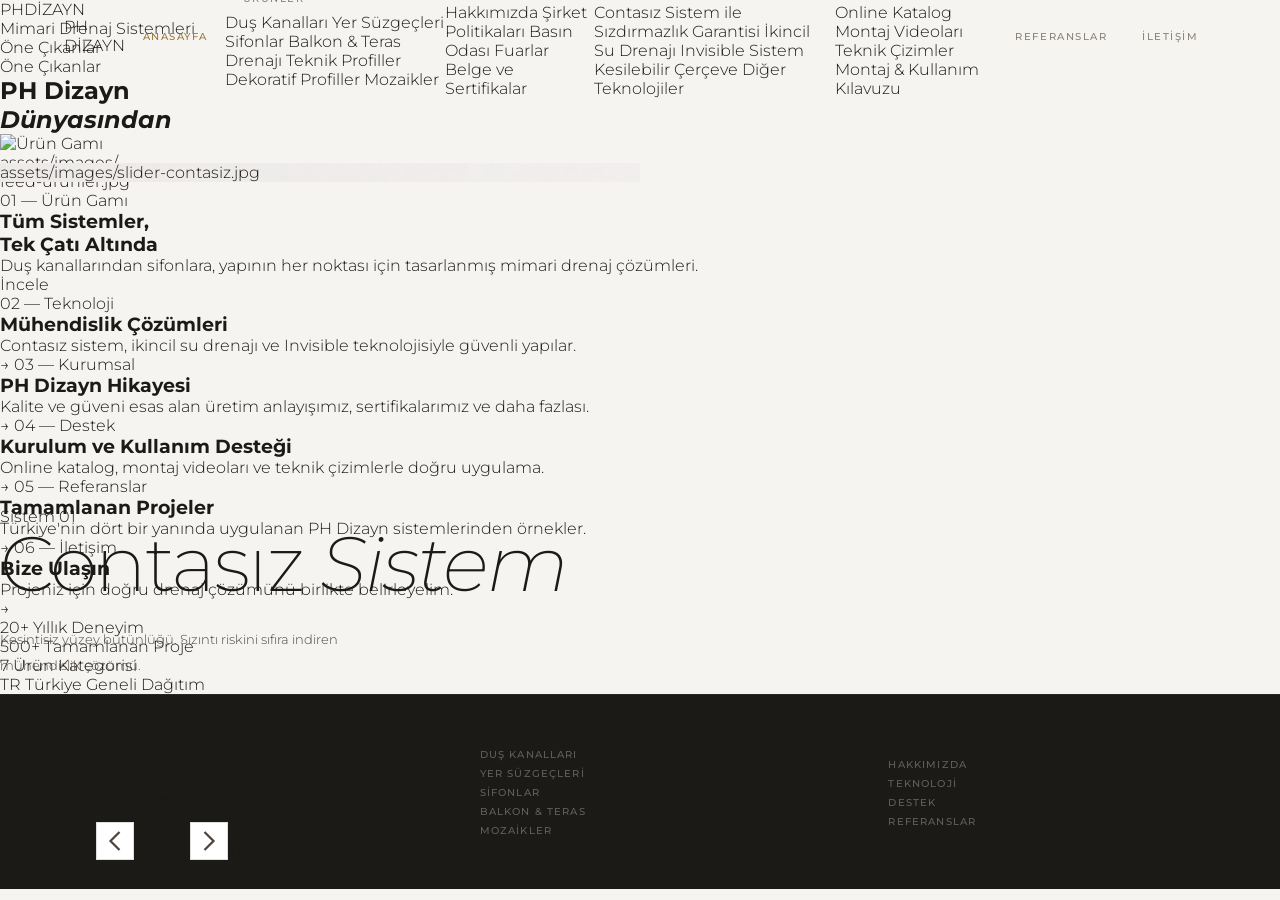
==== commit 2a4467de: "Update index.htmlin" ====
--- a/index.html
+++ b/index.html
@@ -1,1200 +1,351 @@
 <!DOCTYPE html>
 <html lang="tr">
 <head>
-  <meta charset="UTF-8">
-  <meta name="viewport" content="width=device-width, initial-scale=1.0">
-  <title>PH Dizayn — Duş Kanalları, Yer Süzgeçleri & Sifonlar</title>
-  <meta name="description" content="Premium paslanmaz çelik duş kanalları, yer süzgeçleri ve sifonlar. PH Dizayn mimari drenaj çözümleri.">
-  <link rel="stylesheet" href="style.css">
+  <meta charset="UTF-8" />
+  <meta name="viewport" content="width=device-width, initial-scale=1.0" />
+  <title>PH Dizayn — Mimari Drenaj Sistemleri</title>
+  <link rel="stylesheet" href="style.css" />
+  <link rel="preconnect" href="https://fonts.googleapis.com" />
+  <link rel="preconnect" href="https://fonts.gstatic.com" crossorigin />
+  <link href="https://fonts.googleapis.com/css2?family=Montserrat:ital,wght@0,300;0,400;0,500;0,600;0,700;1,400&display=swap" rel="stylesheet" />
 </head>
 <body>
 
-<!-- ── Cursor ── -->
-<div class="cursor"      id="cursor"></div>
-<div class="cursor-ring" id="cursorRing"></div>
-
-<!-- ── Progress Bar ── -->
-<div class="progress-bar" id="progressBar"></div>
-
-<!-- ── Scene Nav Dots ── -->
-<div class="scene-nav">
-  <div class="snav-dot active" data-target="hero"></div>
-  <div class="snav-dot"        data-target="channels"></div>
-  <div class="snav-dot"        data-target="floor-drains"></div>
-  <div class="snav-dot"        data-target="siphons"></div>
-  <div class="snav-dot"        data-target="technology"></div>
-  <div class="snav-dot"        data-target="contact"></div>
-</div>
-
-
-<!-- ══════════════════════════════════════════════════════
-     NAVIGATION
-══════════════════════════════════════════════════════ -->
-<nav id="mainNav">
-  <div class="logo" onclick="window.scrollTo({top:0,behavior:'smooth'})">
-    PH <span>Dizayn</span>
+  <!-- =============================================
+       SPLASH / LOADING EKRANI
+       Logo dosyası: assets/logo/ph-logo.png
+       (Logo bulunamazsa "PH DİZAYN" yazısı otomatik olarak gösterilir)
+  ============================================= -->
+  <div id="splash">
+    <div class="splash-inner">
+      <div class="splash-logo">
+        <!-- GÖRSEL DEĞİŞTİRME: assets/logo/ph-logo.png -->
+        <img src="assets/logo/ph-logo.png" alt="PH Dizayn Logo" class="splash-logo-img"
+             onerror="this.style.display='none'; document.querySelector('.splash-logo-fallback').style.display='flex';" />
+        <!-- Logo yüklenemezse fallback metin gösterilir -->
+        <div class="splash-logo-fallback">
+          <span class="splash-ph">PH</span>
+          <span class="splash-dizayn">DİZAYN</span>
+        </div>
+      </div>
+      <div class="splash-line"></div>
+      <p class="splash-tagline">Mimari Drenaj Sistemleri</p>
+    </div>
   </div>
 
-  <ul class="nav-links">
-    <!-- Duş Kanalları dropdown -->
-    <li>
-      <button class="nav-btn">Duş Kanalları <span class="nav-chevron">▾</span></button>
-      <div class="nav-dropdown">
-        <a href="#premium">Premium</a>
-        <a href="#smartline">Smartline</a>
-        <a href="#acroline">Acroline</a>
-        <a href="#naturaline">Naturaline</a>
-        <a href="#compactline">Compactline</a>
-        <a href="#slim">Slim</a>
-        <a href="#infinity">Infinity</a>
-        <a href="#basic">Basic</a>
-      </div>
-    </li>
-    <!-- Yer Süzgeçleri dropdown -->
-    <li>
-      <button class="nav-btn">Yer Süzgeçleri <span class="nav-chevron">▾</span></button>
-      <div class="nav-dropdown">
-        <a href="#smart">Smart</a>
-        <a href="#modula">Modula</a>
-        <a href="#natura">Natura</a>
-        <a href="#standart">Standart</a>
-      </div>
-    </li>
-    <!-- Sifonlar dropdown -->
-    <li>
-      <button class="nav-btn">Sifonlar <span class="nav-chevron">▾</span></button>
-      <div class="nav-dropdown">
-        <a href="#siphons">Tüm Sifonlar</a>
-      </div>
-    </li>
-    <li><a href="#technology">Teknoloji</a></li>
-    <li><a href="#contact">İletişim</a></li>
-  </ul>
-
-  <button class="nav-cta" onclick="document.getElementById('contact').scrollIntoView({behavior:'smooth'})">
-    Teklif Al
-  </button>
-
-  <!-- Burger -->
-  <button class="nav-burger" id="navBurger" aria-label="Menü" aria-expanded="false">
-    <span></span><span></span><span></span>
-  </button>
-</nav>
-
-<!-- Mobile Nav Drawer -->
-<nav class="mobile-nav" id="mobileNav">
-  <details>
-    <summary>Duş Kanalları</summary>
-    <a href="#premium">Premium</a>
-    <a href="#smartline">Smartline</a>
-    <a href="#acroline">Acroline</a>
-    <a href="#naturaline">Naturaline</a>
-    <a href="#compactline">Compactline</a>
-    <a href="#slim">Slim</a>
-    <a href="#infinity">Infinity</a>
-    <a href="#basic">Basic</a>
-  </details>
-  <details>
-    <summary>Yer Süzgeçleri</summary>
-    <a href="#smart">Smart</a>
-    <a href="#modula">Modula</a>
-    <a href="#natura">Natura</a>
-    <a href="#standart">Standart</a>
-  </details>
-  <details>
-    <summary>Sifonlar</summary>
-    <a href="#siphons">Tüm Sifonlar</a>
-  </details>
-  <a href="#technology">Teknoloji</a>
-  <a href="#contact">İletişim</a>
-</nav>
-
-
-<div class="page">
-
-<!-- ══════════════════════════════════════════════════════
-     SCENE 01 — HERO SLIDER
-     2 slide: PREMIUM + SMARTLINE öne çıkarılıyor
-══════════════════════════════════════════════════════ -->
-<section id="hero">
-<div class="hero-slider">
-
-  <!-- ── SLIDE 1: PREMIUM ── -->
-  <div class="slide active">
-    <div class="slide-left">
-      <p class="slide-tag">Öne Çıkan Seri — Duş Kanalı</p>
-      <h1 class="slide-title">
-        PH<br><strong>Premium</strong>
-      </h1>
-      <div class="slide-rule"></div>
-      <p class="slide-desc">
-        Mimari mükemmeliyetin zirvesi. 304-grade paslanmaz çelik, patentli
-        contasız su yalıtım sistemi ve sonsuz yüzey seçenekleriyle tasarlanan
-        flagship drenaj kanalı.
-      </p>
-      <div class="slide-ctas">
-        <button class="btn-gold" onclick="document.getElementById('premium').scrollIntoView({behavior:'smooth'})">
-          Ürünü İncele
-        </button>
-        <button class="btn-outline" onclick="document.getElementById('contact').scrollIntoView({behavior:'smooth'})">
-          Teklif Al →
-        </button>
-      </div>
-    </div>
-    <div class="slide-right">
-      <div class="slide-bg-pattern"></div>
-      <div class="slide-img">
-        <!--
-          ▼ HERO SLIDE 1 GÖRSELI
-          <img src="images/slide-premium.jpg" alt="Premium Duş Kanalı"
-               style="width:100%;height:100%;object-fit:cover;position:absolute;inset:0;opacity:0">
-          opacity:0 → opacity:1 yapın
-        -->
-        <!-- SVG Placeholder -->
-        <svg class="slide-svg" viewBox="0 0 500 320" xmlns="http://www.w3.org/2000/svg">
-          <defs>
-            <linearGradient id="sl1a" x1="0" y1="0" x2="0" y2="1">
-              <stop offset="0%"   stop-color="#e4eaf0"/>
-              <stop offset="40%"  stop-color="#9aa4b0"/>
-              <stop offset="75%"  stop-color="#c8d2da"/>
-              <stop offset="100%" stop-color="#60686e"/>
-            </linearGradient>
-            <linearGradient id="sl1b" x1="0" y1="0" x2="1" y2="0">
-              <stop offset="0%"   stop-color="#707880"/>
-              <stop offset="45%"  stop-color="#d8e2ec"/>
-              <stop offset="100%" stop-color="#707880"/>
-            </linearGradient>
-            <filter id="sl1s"><feDropShadow dx="0" dy="8" stdDeviation="18" flood-color="rgba(0,0,0,0.13)"/></filter>
-          </defs>
-          <!-- Shadow -->
-          <ellipse cx="250" cy="300" rx="160" ry="12" fill="rgba(0,0,0,0.07)"/>
-          <g filter="url(#sl1s)">
-            <!-- Top flange -->
-            <rect x="40" y="110" width="420" height="14" rx="4" fill="url(#sl1a)"/>
-            <rect x="38" y="123" width="424" height="3"  rx="1.5" fill="#9a7a3a" opacity=".65"/>
-            <!-- Body -->
-            <rect x="44" y="126" width="412" height="58" rx="5" fill="url(#sl1a)"/>
-            <!-- Cavity -->
-            <rect x="54" y="131" width="392" height="48" rx="3" fill="#d8e0e8"/>
-            <!-- Grate -->
-            <rect x="56" y="133" width="388" height="44" rx="2.5" fill="url(#sl1b)" opacity=".88"/>
-            <!-- Slots -->
-            <g fill="#b8c4d0" opacity=".75">
-              <rect x="64"  y="136" width="4" height="38" rx="2"/>
-              <rect x="76"  y="136" width="4" height="38" rx="2"/>
-              <rect x="88"  y="136" width="4" height="38" rx="2"/>
-              <rect x="100" y="136" width="4" height="38" rx="2"/>
-              <rect x="112" y="136" width="4" height="38" rx="2"/>
-              <rect x="124" y="136" width="4" height="38" rx="2"/>
-              <rect x="136" y="136" width="4" height="38" rx="2"/>
-              <rect x="148" y="136" width="4" height="38" rx="2"/>
-              <rect x="160" y="136" width="4" height="38" rx="2"/>
-              <rect x="172" y="136" width="4" height="38" rx="2"/>
-              <rect x="184" y="136" width="4" height="38" rx="2"/>
-              <rect x="196" y="136" width="4" height="38" rx="2"/>
-              <rect x="208" y="136" width="4" height="38" rx="2"/>
-              <rect x="220" y="136" width="4" height="38" rx="2"/>
-              <rect x="232" y="136" width="4" height="38" rx="2"/>
-              <rect x="244" y="136" width="4" height="38" rx="2"/>
-              <rect x="256" y="136" width="4" height="38" rx="2"/>
-              <rect x="268" y="136" width="4" height="38" rx="2"/>
-              <rect x="280" y="136" width="4" height="38" rx="2"/>
-              <rect x="292" y="136" width="4" height="38" rx="2"/>
-              <rect x="304" y="136" width="4" height="38" rx="2"/>
-              <rect x="316" y="136" width="4" height="38" rx="2"/>
-              <rect x="328" y="136" width="4" height="38" rx="2"/>
-              <rect x="340" y="136" width="4" height="38" rx="2"/>
-              <rect x="352" y="136" width="4" height="38" rx="2"/>
-              <rect x="364" y="136" width="4" height="38" rx="2"/>
-              <rect x="376" y="136" width="4" height="38" rx="2"/>
-              <rect x="388" y="136" width="4" height="38" rx="2"/>
-              <rect x="400" y="136" width="4" height="38" rx="2"/>
-              <rect x="412" y="136" width="4" height="38" rx="2"/>
-              <rect x="424" y="136" width="4" height="38" rx="2"/>
-            </g>
-            <!-- Bottom seal -->
-            <rect x="38" y="183" width="424" height="3"  rx="1.5" fill="#9a7a3a" opacity=".48"/>
-            <rect x="40" y="185" width="420" height="12" rx="4" fill="#8a9099" opacity=".7"/>
-            <!-- Legs -->
-            <rect x="44"  y="196" width="22" height="80" rx="3" fill="#8a9099" opacity=".75"/>
-            <rect x="434" y="196" width="22" height="80" rx="3" fill="#8a9099" opacity=".75"/>
-          </g>
-          <!-- Label -->
-          <text x="250" y="285" font-family="Montserrat,sans-serif" font-size="11"
-                fill="#9a7a3a" text-anchor="middle" font-weight="700" letter-spacing=".25em">PREMIUM SERIES</text>
-        </svg>
-      </div>
-    </div>
-  </div><!-- /slide 1 -->
-
-  <!-- ── SLIDE 2: SMARTLINE ── -->
-  <div class="slide">
-    <div class="slide-left">
-      <p class="slide-tag">Öne Çıkan Seri — Duş Kanalı</p>
-      <h1 class="slide-title">
-        PH<br><strong>Smartline</strong>
-      </h1>
-      <div class="slide-rule"></div>
-      <p class="slide-desc">
-        Akıllı tasarım, akıllı kurulum. Ayarlanabilir uzunluk, entegre koku
-        kilidli sifon ve hızlı montaj sistemiyle modern banyonun vazgeçilmezi.
-        Mimari esnekliğin yeni tanımı.
-      </p>
-      <div class="slide-ctas">
-        <button class="btn-gold" onclick="document.getElementById('smartline').scrollIntoView({behavior:'smooth'})">
-          Ürünü İncele
-        </button>
-        <button class="btn-outline" onclick="document.getElementById('contact').scrollIntoView({behavior:'smooth'})">
-          Teklif Al →
-        </button>
-      </div>
-    </div>
-    <div class="slide-right">
-      <div class="slide-bg-pattern" style="background:linear-gradient(135deg,#ede9e3,#e0dbd3)"></div>
-      <div class="slide-img">
-        <!--
-          ▼ HERO SLIDE 2 GÖRSELI
-          <img src="images/slide-smartline.jpg" alt="Smartline Duş Kanalı"
-               style="width:100%;height:100%;object-fit:cover;position:absolute;inset:0;opacity:0">
-        -->
-        <!-- SVG Placeholder — Smartline (daha slim profil) -->
-        <svg class="slide-svg" viewBox="0 0 500 320" xmlns="http://www.w3.org/2000/svg">
-          <defs>
-            <linearGradient id="sl2a" x1="0" y1="0" x2="0" y2="1">
-              <stop offset="0%"   stop-color="#eaeff4"/>
-              <stop offset="40%"  stop-color="#a0abb5"/>
-              <stop offset="75%"  stop-color="#ced8e0"/>
-              <stop offset="100%" stop-color="#68707a"/>
-            </linearGradient>
-            <linearGradient id="sl2b" x1="0" y1="0" x2="1" y2="0">
-              <stop offset="0%"   stop-color="#788088"/>
-              <stop offset="45%"  stop-color="#dce6f0"/>
-              <stop offset="100%" stop-color="#788088"/>
-            </linearGradient>
-            <filter id="sl2s"><feDropShadow dx="0" dy="8" stdDeviation="16" flood-color="rgba(0,0,0,0.12)"/></filter>
-          </defs>
-          <ellipse cx="250" cy="300" rx="155" ry="10" fill="rgba(0,0,0,0.06)"/>
-          <g filter="url(#sl2s)">
-            <rect x="40" y="118" width="420" height="11" rx="3.5" fill="url(#sl2a)"/>
-            <rect x="38" y="128" width="424" height="2.5" rx="1.25" fill="#9a7a3a" opacity=".6"/>
-            <rect x="44" y="130" width="412" height="44" rx="4" fill="url(#sl2a)"/>
-            <rect x="54" y="135" width="392" height="34" rx="2.5" fill="#dae2ec"/>
-            <rect x="56" y="137" width="388" height="30" rx="2" fill="url(#sl2b)" opacity=".85"/>
-            <!-- Smartline grate: wider slots -->
-            <g fill="#bac6d2" opacity=".72">
-              <rect x="64"  y="140" width="6" height="24" rx="3"/>
-              <rect x="80"  y="140" width="6" height="24" rx="3"/>
-              <rect x="96"  y="140" width="6" height="24" rx="3"/>
-              <rect x="112" y="140" width="6" height="24" rx="3"/>
-              <rect x="128" y="140" width="6" height="24" rx="3"/>
-              <rect x="144" y="140" width="6" height="24" rx="3"/>
-              <rect x="160" y="140" width="6" height="24" rx="3"/>
-              <rect x="176" y="140" width="6" height="24" rx="3"/>
-              <rect x="192" y="140" width="6" height="24" rx="3"/>
-              <rect x="208" y="140" width="6" height="24" rx="3"/>
-              <rect x="224" y="140" width="6" height="24" rx="3"/>
-              <rect x="240" y="140" width="6" height="24" rx="3"/>
-              <rect x="256" y="140" width="6" height="24" rx="3"/>
-              <rect x="272" y="140" width="6" height="24" rx="3"/>
-              <rect x="288" y="140" width="6" height="24" rx="3"/>
-              <rect x="304" y="140" width="6" height="24" rx="3"/>
-              <rect x="320" y="140" width="6" height="24" rx="3"/>
-              <rect x="336" y="140" width="6" height="24" rx="3"/>
-              <rect x="352" y="140" width="6" height="24" rx="3"/>
-              <rect x="368" y="140" width="6" height="24" rx="3"/>
-              <rect x="384" y="140" width="6" height="24" rx="3"/>
-              <rect x="400" y="140" width="6" height="24" rx="3"/>
-              <rect x="416" y="140" width="6" height="24" rx="3"/>
-            </g>
-            <rect x="38" y="173" width="424" height="2.5" rx="1.25" fill="#9a7a3a" opacity=".45"/>
-            <rect x="40" y="175" width="420" height="10"  rx="3.5" fill="#8a9099" opacity=".65"/>
-            <rect x="44"  y="185" width="20" height="72" rx="3" fill="#8a9099" opacity=".7"/>
-            <rect x="436" y="185" width="20" height="72" rx="3" fill="#8a9099" opacity=".7"/>
-          </g>
-          <text x="250" y="278" font-family="Montserrat,sans-serif" font-size="11"
-                fill="#9a7a3a" text-anchor="middle" font-weight="700" letter-spacing=".25em">SMARTLINE SERIES</text>
-        </svg>
-      </div>
-    </div>
-  </div><!-- /slide 2 -->
-
-  <!-- Slider Controls -->
-  <div class="slider-controls">
-    <button class="slider-arrow" id="sliderPrev" aria-label="Önceki">&#8592;</button>
-    <div class="slider-dot active"></div>
-    <div class="slider-dot"></div>
-    <button class="slider-arrow" id="sliderNext" aria-label="Sonraki">&#8594;</button>
-    <span class="slider-counter" id="sliderCounter">01 / 02</span>
-  </div>
-
-  <div class="slide-progress" id="slideProgress"></div>
-</div>
-</section>
-
-
-<!-- ── Stat Strip ── -->
-<div class="intro-strip">
-  <div class="container">
-    <div class="intro-stat">
-      <div class="intro-stat-num">1.8<span style="font-size:1.4rem">L/s</span></div>
-      <div class="intro-stat-label">Debi Kapasitesi</div>
-    </div>
-    <div class="intro-stat">
-      <div class="intro-stat-num">100<span style="font-size:1.4rem">%</span></div>
-      <div class="intro-stat-label">Su Sızdırmazlık</div>
-    </div>
-    <div class="intro-stat">
-      <div class="intro-stat-num">304</div>
-      <div class="intro-stat-label">Çelik Kalitesi</div>
-    </div>
-  </div>
-</div>
-
-
-<!-- ══════════════════════════════════════════════════════
-     SCENE 02 — DUŞ KANALLARI
-══════════════════════════════════════════════════════ -->
-<section id="channels" class="shower-section" style="padding-top:6rem">
-
-  <!-- Sticky category bar -->
-  <div class="sticky-cat">
-    <div class="sticky-cat-inner">
-      <button class="sticky-tab active" data-target="#premium">Premium</button>
-      <button class="sticky-tab" data-target="#smartline">Smartline</button>
-      <button class="sticky-tab" data-target="#acroline">Acroline</button>
-      <button class="sticky-tab" data-target="#naturaline">Naturaline</button>
-      <button class="sticky-tab" data-target="#compactline">Compactline</button>
-      <button class="sticky-tab" data-target="#slim">Slim</button>
-      <button class="sticky-tab" data-target="#infinity">Infinity</button>
-      <button class="sticky-tab" data-target="#basic">Basic</button>
-    </div>
-  </div>
-
-  <div class="container" style="padding-top:4rem">
-    <div class="section-header reveal">
-      <div>
-        <p class="eyebrow">Duş Kanalları</p>
-        <h2 class="page-title">8 Farklı Seri,<br><em>Sonsuz Mimari</em></h2>
-      </div>
-      <p class="section-header-right">
-        Her mimari vizyon için özel olarak tasarlanmış premium
-        paslanmaz çelik duş kanalı serileri.
-      </p>
-    </div>
-  </div>
-
-  <!-- ────────────── PREMIUM ────────────── -->
-  <div id="premium" class="channel-block" style="padding-bottom:5rem">
-    <div class="container">
-      <div class="rule reveal"></div>
-      <p class="eyebrow reveal d1">Seri — 01</p>
-
-      <!-- Featured hero card -->
-      <div class="featured-hero reveal d2">
-        <div class="featured-hero-img">
-          <!--
-            ▼ PREMIUM HERO GÖRSELI
-            <img src="images/premium-hero.jpg" alt="Premium" style="width:100%;height:100%;object-fit:cover;opacity:0">
-          -->
-          <svg viewBox="0 0 480 300" style="width:85%;max-width:420px;animation:float 7s ease-in-out infinite" xmlns="http://www.w3.org/2000/svg">
-            <defs>
-              <linearGradient id="ph1" x1="0" y1="0" x2="0" y2="1"><stop offset="0%" stop-color="#e4eaf0"/><stop offset="42%" stop-color="#9aa4b0"/><stop offset="72%" stop-color="#c8d2da"/><stop offset="100%" stop-color="#606870"/></linearGradient>
-              <linearGradient id="ph2" x1="0" y1="0" x2="1" y2="0"><stop offset="0%" stop-color="#707880"/><stop offset="45%" stop-color="#d8e2ec"/><stop offset="100%" stop-color="#707880"/></linearGradient>
-            </defs>
-            <ellipse cx="240" cy="284" rx="150" ry="10" fill="rgba(0,0,0,0.07)"/>
-            <rect x="30" y="100" width="420" height="13" rx="3.5" fill="url(#ph1)"/>
-            <rect x="28" y="112" width="424" height="3" rx="1.5" fill="#9a7a3a" opacity=".65"/>
-            <rect x="34" y="115" width="412" height="56" rx="4" fill="url(#ph1)"/>
-            <rect x="44" y="120" width="392" height="46" rx="3" fill="#dae2ec"/>
-            <rect x="46" y="122" width="388" height="42" rx="2.5" fill="url(#ph2)" opacity=".88"/>
-            <g fill="#b8c4d0" opacity=".75">
-              <rect x="54"  y="125" width="4" height="36" rx="2"/><rect x="66"  y="125" width="4" height="36" rx="2"/>
-              <rect x="78"  y="125" width="4" height="36" rx="2"/><rect x="90"  y="125" width="4" height="36" rx="2"/>
-              <rect x="102" y="125" width="4" height="36" rx="2"/><rect x="114" y="125" width="4" height="36" rx="2"/>
-              <rect x="126" y="125" width="4" height="36" rx="2"/><rect x="138" y="125" width="4" height="36" rx="2"/>
-              <rect x="150" y="125" width="4" height="36" rx="2"/><rect x="162" y="125" width="4" height="36" rx="2"/>
-              <rect x="174" y="125" width="4" height="36" rx="2"/><rect x="186" y="125" width="4" height="36" rx="2"/>
-              <rect x="198" y="125" width="4" height="36" rx="2"/><rect x="210" y="125" width="4" height="36" rx="2"/>
-              <rect x="222" y="125" width="4" height="36" rx="2"/><rect x="234" y="125" width="4" height="36" rx="2"/>
-              <rect x="246" y="125" width="4" height="36" rx="2"/><rect x="258" y="125" width="4" height="36" rx="2"/>
-              <rect x="270" y="125" width="4" height="36" rx="2"/><rect x="282" y="125" width="4" height="36" rx="2"/>
-              <rect x="294" y="125" width="4" height="36" rx="2"/><rect x="306" y="125" width="4" height="36" rx="2"/>
-              <rect x="318" y="125" width="4" height="36" rx="2"/><rect x="330" y="125" width="4" height="36" rx="2"/>
-              <rect x="342" y="125" width="4" height="36" rx="2"/><rect x="354" y="125" width="4" height="36" rx="2"/>
-              <rect x="366" y="125" width="4" height="36" rx="2"/><rect x="378" y="125" width="4" height="36" rx="2"/>
-              <rect x="390" y="125" width="4" height="36" rx="2"/><rect x="402" y="125" width="4" height="36" rx="2"/>
-              <rect x="414" y="125" width="4" height="36" rx="2"/>
-            </g>
-            <rect x="28" y="170" width="424" height="3" rx="1.5" fill="#9a7a3a" opacity=".48"/>
-            <rect x="30" y="172" width="420" height="11" rx="3.5" fill="#8a9099" opacity=".7"/>
-            <rect x="34"  y="182" width="20" height="76" rx="3" fill="#8a9099" opacity=".72"/>
-            <rect x="426" y="182" width="20" height="76" rx="3" fill="#8a9099" opacity=".72"/>
-          </svg>
-        </div>
-        <div class="featured-hero-body">
-          <span class="featured-badge">Flagship</span>
-          <h3 class="featured-title">Premium<br>Duş Kanalı</h3>
-          <p class="featured-desc">
-            Mimari mükemmeliyetin zirvesi. 304-grade paslanmaz çelik gövde,
-            patentli contasız su yalıtım sistemi ve birden fazla ızgara tasarımı
-            seçeneğiyle her banyoya özel çözüm sunar.
-          </p>
-          <div class="featured-specs">
-            <div class="feat-spec"><div class="feat-spec-dot"></div>304-grade paslanmaz çelik</div>
-            <div class="feat-spec"><div class="feat-spec-dot"></div>Patentli contasız su yalıtımı</div>
-            <div class="feat-spec"><div class="feat-spec-dot"></div>İkincil drenaj sistemi</div>
-            <div class="feat-spec"><div class="feat-spec-dot"></div>±8mm seviyeleme ayakları</div>
-            <div class="feat-spec"><div class="feat-spec-dot"></div>70cm / 80cm / 90cm / 100cm / 120cm</div>
+  <!-- =============================================
+       NAVIGATION
+       Sıralama: Anasayfa - Ürünler - Kurumsal - Teknoloji - Destek - Referanslar - İletişim
+       Ürünler / Kurumsal / Teknoloji / Destek mouse ile açılan alt menülere sahiptir.
+       Her sayfa kendi içeriğine sahiptir (anasayfaya yığılmamıştır).
+  ============================================= -->
+  <nav id="navbar">
+    <a href="index.html" class="nav-logo">
+      <!-- GÖRSEL DEĞİŞTİRME: assets/logo/ph-logo.png -->
+      <img src="assets/logo/ph-logo.png" alt="PH Dizayn"
+           onerror="this.style.display='none'; document.querySelector('.nav-logo-fallback').style.display='block';" />
+      <span class="nav-logo-fallback">PH DİZAYN</span>
+    </a>
+
+    <ul class="nav-links">
+
+      <li><a href="index.html" class="active">Anasayfa</a></li>
+
+      <!-- ÜRÜNLER — dropdown -->
+      <li class="has-dropdown">
+        <a href="urunler.html">Ürünler</a>
+        <div class="dropdown">
+          <a href="urunler.html#duskanallari">Duş Kanalları</a>
+          <a href="urunler.html#yersuzgecleri">Yer Süzgeçleri</a>
+          <a href="urunler.html#sifonlar">Sifonlar</a>
+          <a href="urunler.html#balkonteras">Balkon &amp; Teras Drenajı</a>
+          <a href="urunler.html#teknikprofiller">Teknik Profiller</a>
+          <a href="urunler.html#dekoratifprofiller">Dekoratif Profiller</a>
+          <a href="urunler.html#mozaikler">Mozaikler</a>
+        </div>
+      </li>
+
+      <!-- KURUMSAL — dropdown -->
+      <li class="has-dropdown">
+        <a href="kurumsal.html">Kurumsal</a>
+        <div class="dropdown">
+          <a href="kurumsal.html#hakkimizda">Hakkımızda</a>
+          <a href="kurumsal.html#politikalar">Şirket Politikaları</a>
+          <a href="kurumsal.html#basin">Basın Odası</a>
+          <a href="kurumsal.html#fuarlar">Fuarlar</a>
+          <a href="kurumsal.html#sertifikalar">Belge ve Sertifikalar</a>
+        </div>
+      </li>
+
+      <!-- TEKNOLOJİ — dropdown -->
+      <li class="has-dropdown">
+        <a href="teknoloji.html">Teknoloji</a>
+        <div class="dropdown">
+          <a href="teknoloji.html#contasiz">Contasız Sistem ile Sızdırmazlık Garantisi</a>
+          <a href="teknoloji.html#ikincil">İkincil Su Drenajı</a>
+          <a href="teknoloji.html#invisible">Invisible Sistem</a>
+          <a href="teknoloji.html#cerceve">Kesilebilir Çerçeve</a>
+          <a href="teknoloji.html#diger">Diğer Teknolojiler</a>
+        </div>
+      </li>
+
+      <!-- DESTEK — dropdown -->
+      <li class="has-dropdown">
+        <a href="destek.html">Destek</a>
+        <div class="dropdown">
+          <a href="destek.html#katalog">Online Katalog</a>
+          <a href="destek.html#videolar">Montaj Videoları</a>
+          <a href="destek.html#cizimler">Teknik Çizimler</a>
+          <a href="destek.html#kilavuz">Montaj &amp; Kullanım Kılavuzu</a>
+        </div>
+      </li>
+
+      <li><a href="referanslar.html">Referanslar</a></li>
+      <li><a href="iletisim.html">İletişim</a></li>
+
+    </ul>
+
+    <button class="nav-burger" id="navBurger" aria-label="Menü">
+      <span></span><span></span><span></span>
+    </button>
+  </nav>
+
+  <!-- =============================================
+       HERO BANNER SLIDER
+       Arka plan görselleri için:
+         - assets/images/slider-contasiz.jpg
+         - assets/images/slider-ikincil.jpg
+         - assets/images/slider-invisible.jpg
+       Görseller tam ekran kaplayan, koyu overlay'li fotoğraflar olmalı.
+  ============================================= -->
+  <section id="slider">
+    <div class="slider-track">
+
+      <!-- SLIDE 1: Contasız Sistem -->
+      <div class="slide active" data-index="0">
+        <!-- GÖRSEL DEĞİŞTİRME: src="assets/images/slider-contasiz.jpg" -->
+        <div class="slide-bg" style="background-image: url('assets/images/slider-contasiz.jpg');">
+          <div class="slide-placeholder">
+            <span>assets/images/slider-contasiz.jpg</span>
           </div>
-          <div class="finish-dots" style="margin-bottom:1.5rem">
-            <div class="fdot steel" data-finish="steel" title="Paslanmaz Çelik"></div>
-            <div class="fdot black" data-finish="black" title="Mat Siyah"></div>
-            <div class="fdot gold"  data-finish="gold"  title="Altın"></div>
+        </div>
+        <div class="slide-overlay"></div>
+        <div class="slide-content">
+          <span class="slide-eyebrow">Sistem 01</span>
+          <h1 class="slide-title">
+            <span>Contasız</span>
+            <em>Sistem</em>
+          </h1>
+          <p class="slide-desc">Kesintisiz yüzey bütünlüğü. Sızıntı riskini sıfıra indiren mühendislik çözümü.</p>
+          <a href="teknoloji.html#contasiz" class="slide-cta">Keşfet</a>
+        </div>
+      </div>
+
+      <!-- SLIDE 2: İkincil Su Drenajı -->
+      <div class="slide" data-index="1">
+        <!-- GÖRSEL DEĞİŞTİRME: src="assets/images/slider-ikincil.jpg" -->
+        <div class="slide-bg" style="background-image: url('assets/images/slider-ikincil.jpg');">
+          <div class="slide-placeholder">
+            <span>assets/images/slider-ikincil.jpg</span>
           </div>
-          <div style="display:flex;gap:1rem;flex-wrap:wrap">
-            <button class="btn-gold">Detaylar</button>
-            <button class="btn-outline">Teknik Çizim</button>
+        </div>
+        <div class="slide-overlay"></div>
+        <div class="slide-content">
+          <span class="slide-eyebrow">Sistem 02</span>
+          <h1 class="slide-title">
+            <span>İkincil Su</span>
+            <em>Drenajı</em>
+          </h1>
+          <p class="slide-desc">Güvenlik katmanı. İkincil su birikimini yapıdan uzaklaştıran çift koruma sistemi.</p>
+          <a href="teknoloji.html#ikincil" class="slide-cta">Keşfet</a>
+        </div>
+      </div>
+
+      <!-- SLIDE 3: Invisible Sistem -->
+      <div class="slide" data-index="2">
+        <!-- GÖRSEL DEĞİŞTİRME: src="assets/images/slider-invisible.jpg" -->
+        <div class="slide-bg" style="background-image: url('assets/images/slider-invisible.jpg');">
+          <div class="slide-placeholder">
+            <span>assets/images/slider-invisible.jpg</span>
           </div>
         </div>
-      </div>
-    </div>
-  </div>
-
-  <!-- ────────────── SMARTLINE ────────────── -->
-  <div id="smartline" class="channel-block" style="background:var(--bg-section);padding:5rem 0">
-    <div class="container">
-      <p class="eyebrow reveal">Seri — 02</p>
-      <div class="section-header reveal d1">
-        <div>
-          <div class="rule"></div>
-          <h3 class="page-title">Smartline</h3>
-        </div>
-        <p class="section-header-right">Akıllı tasarım, akıllı kurulum.<br>Mimari esnekliğin yeni tanımı.</p>
-      </div>
-      <div class="prod-grid">
-        <div class="prod-card reveal d1">
-          <div class="prod-img-wrap">
-            <!-- ▼ <img src="images/smartline-1.jpg" class="prod-photo" style="opacity:0"> -->
-            <svg viewBox="0 0 200 160" style="width:160px" xmlns="http://www.w3.org/2000/svg" class="prod-svg">
-              <defs><linearGradient id="sm1" x1="0" y1="0" x2="0" y2="1"><stop offset="0%" stop-color="#eaeff4"/><stop offset="50%" stop-color="#9aa4b0"/><stop offset="100%" stop-color="#ced8e0"/></linearGradient><linearGradient id="sm2" x1="0" y1="0" x2="1" y2="0"><stop offset="0%" stop-color="#787e88"/><stop offset="50%" stop-color="#dce6f0"/><stop offset="100%" stop-color="#787e88"/></linearGradient></defs>
-              <rect x="18" y="66" width="164" height="26" rx="3.5" fill="url(#sm1)"/>
-              <rect x="20" y="68" width="160" height="22" rx="3" fill="#dae2ec"/>
-              <rect x="21" y="69" width="158" height="20" rx="2.5" fill="url(#sm2)" opacity=".86"/>
-              <g fill="#bac6d2" opacity=".72"><rect x="28" y="72" width="5" height="14" rx="2.5"/><rect x="40" y="72" width="5" height="14" rx="2.5"/><rect x="52" y="72" width="5" height="14" rx="2.5"/><rect x="64" y="72" width="5" height="14" rx="2.5"/><rect x="76" y="72" width="5" height="14" rx="2.5"/><rect x="88" y="72" width="5" height="14" rx="2.5"/><rect x="100" y="72" width="5" height="14" rx="2.5"/><rect x="112" y="72" width="5" height="14" rx="2.5"/><rect x="124" y="72" width="5" height="14" rx="2.5"/><rect x="136" y="72" width="5" height="14" rx="2.5"/><rect x="148" y="72" width="5" height="14" rx="2.5"/><rect x="160" y="72" width="5" height="14" rx="2.5"/></g>
-              <rect x="16" y="61" width="168" height="7" rx="2" fill="url(#sm1)"/>
-              <rect x="16" y="61" width="168" height="2.5" rx="1.25" fill="#9a7a3a" opacity=".6"/>
-              <rect x="16" y="91" width="168" height="6" rx="2" fill="#8a9099" opacity=".65"/>
-            </svg>
-          </div>
-          <div class="prod-body">
-            <p class="prod-cat">Smartline</p>
-            <p class="prod-name">Smartline 70</p>
-            <p class="prod-desc">Entegre koku kilidli sifon, hızlı montaj sistemi. 70cm.</p>
-            <div class="prod-footer">
-              <div class="finish-dots"><div class="fdot steel" data-finish="steel"></div><div class="fdot black" data-finish="black"></div></div>
-              <span class="prod-link">İncele →</span>
-            </div>
-          </div>
-        </div>
-        <div class="prod-card reveal d2">
-          <div class="prod-img-wrap">
-            <!-- ▼ <img src="images/smartline-2.jpg" class="prod-photo" style="opacity:0"> -->
-            <svg viewBox="0 0 200 160" style="width:160px" xmlns="http://www.w3.org/2000/svg" class="prod-svg">
-              <defs><linearGradient id="sm3" x1="0" y1="0" x2="0" y2="1"><stop offset="0%" stop-color="#eaeff4"/><stop offset="50%" stop-color="#9aa4b0"/><stop offset="100%" stop-color="#ced8e0"/></linearGradient></defs>
-              <rect x="18" y="66" width="164" height="26" rx="3.5" fill="url(#sm3)"/>
-              <rect x="20" y="68" width="160" height="22" rx="3" fill="#dae2ec"/>
-              <rect x="16" y="61" width="168" height="7" rx="2" fill="url(#sm3)"/>
-              <rect x="16" y="61" width="168" height="2.5" rx="1.25" fill="#9a7a3a" opacity=".58"/>
-              <rect x="16" y="91" width="168" height="6" rx="2" fill="#8a9099" opacity=".62"/>
-              <g fill="#bac6d2" opacity=".7"><rect x="28" y="71" width="5" height="14" rx="2.5"/><rect x="42" y="71" width="5" height="14" rx="2.5"/><rect x="56" y="71" width="5" height="14" rx="2.5"/><rect x="70" y="71" width="5" height="14" rx="2.5"/><rect x="84" y="71" width="5" height="14" rx="2.5"/><rect x="98" y="71" width="5" height="14" rx="2.5"/><rect x="112" y="71" width="5" height="14" rx="2.5"/><rect x="126" y="71" width="5" height="14" rx="2.5"/><rect x="140" y="71" width="5" height="14" rx="2.5"/><rect x="154" y="71" width="5" height="14" rx="2.5"/><rect x="168" y="71" width="5" height="14" rx="2.5"/></g>
-            </svg>
-          </div>
-          <div class="prod-body">
-            <p class="prod-cat">Smartline</p>
-            <p class="prod-name">Smartline 90</p>
-            <p class="prod-desc">Kesilebilir çerçeve, her uzunluğa uyum. 90cm.</p>
-            <div class="prod-footer">
-              <div class="finish-dots"><div class="fdot steel" data-finish="steel"></div><div class="fdot black" data-finish="black"></div></div>
-              <span class="prod-link">İncele →</span>
-            </div>
-          </div>
-        </div>
-        <div class="prod-card reveal d3">
-          <div class="prod-img-wrap">
-            <!-- ▼ <img src="images/smartline-3.jpg" class="prod-photo" style="opacity:0"> -->
-            <svg viewBox="0 0 200 160" style="width:160px" xmlns="http://www.w3.org/2000/svg" class="prod-svg">
-              <defs><linearGradient id="sm4" x1="0" y1="0" x2="0" y2="1"><stop offset="0%" stop-color="#eaeff4"/><stop offset="50%" stop-color="#9aa4b0"/><stop offset="100%" stop-color="#ced8e0"/></linearGradient></defs>
-              <rect x="18" y="66" width="164" height="26" rx="3.5" fill="url(#sm4)"/>
-              <rect x="20" y="68" width="160" height="22" rx="3" fill="#dae2ec"/>
-              <rect x="16" y="61" width="168" height="7" rx="2" fill="url(#sm4)"/>
-              <rect x="16" y="61" width="168" height="2.5" rx="1.25" fill="#9a7a3a" opacity=".55"/>
-              <rect x="16" y="91" width="168" height="6" rx="2" fill="#8a9099" opacity=".6"/>
-              <g fill="#bac6d2" opacity=".68"><rect x="30" y="71" width="5" height="14" rx="2.5"/><rect x="46" y="71" width="5" height="14" rx="2.5"/><rect x="62" y="71" width="5" height="14" rx="2.5"/><rect x="78" y="71" width="5" height="14" rx="2.5"/><rect x="94" y="71" width="5" height="14" rx="2.5"/><rect x="110" y="71" width="5" height="14" rx="2.5"/><rect x="126" y="71" width="5" height="14" rx="2.5"/><rect x="142" y="71" width="5" height="14" rx="2.5"/><rect x="158" y="71" width="5" height="14" rx="2.5"/></g>
-            </svg>
-          </div>
-          <div class="prod-body">
-            <p class="prod-cat">Smartline</p>
-            <p class="prod-name">Smartline 120</p>
-            <p class="prod-desc">Geniş açık plan banyolar için uzun kanal. 120cm.</p>
-            <div class="prod-footer">
-              <div class="finish-dots"><div class="fdot steel" data-finish="steel"></div><div class="fdot black" data-finish="black"></div></div>
-              <span class="prod-link">İncele →</span>
-            </div>
-          </div>
-        </div>
-        <div class="prod-card reveal d4">
-          <div class="prod-img-wrap">
-            <!-- ▼ <img src="images/smartline-4.jpg" class="prod-photo" style="opacity:0"> -->
-            <svg viewBox="0 0 200 160" style="width:160px" xmlns="http://www.w3.org/2000/svg" class="prod-svg">
-              <defs><linearGradient id="sm5" x1="0" y1="0" x2="0" y2="1"><stop offset="0%" stop-color="#eaeff4"/><stop offset="50%" stop-color="#9aa4b0"/><stop offset="100%" stop-color="#ced8e0"/></linearGradient></defs>
-              <rect x="18" y="66" width="164" height="26" rx="3.5" fill="url(#sm5)"/>
-              <rect x="20" y="68" width="160" height="22" rx="3" fill="#dae2ec"/>
-              <rect x="16" y="61" width="168" height="7" rx="2" fill="url(#sm5)"/>
-              <rect x="16" y="61" width="168" height="2.5" rx="1.25" fill="#9a7a3a" opacity=".5"/>
-              <rect x="16" y="91" width="168" height="6" rx="2" fill="#8a9099" opacity=".58"/>
-              <g fill="#bac6d2" opacity=".65"><rect x="30" y="71" width="6" height="14" rx="3"/><rect x="48" y="71" width="6" height="14" rx="3"/><rect x="66" y="71" width="6" height="14" rx="3"/><rect x="84" y="71" width="6" height="14" rx="3"/><rect x="102" y="71" width="6" height="14" rx="3"/><rect x="120" y="71" width="6" height="14" rx="3"/><rect x="138" y="71" width="6" height="14" rx="3"/><rect x="156" y="71" width="6" height="14" rx="3"/></g>
-            </svg>
-          </div>
-          <div class="prod-body">
-            <p class="prod-cat">Smartline</p>
-            <p class="prod-name">Smartline Slim</p>
-            <p class="prod-desc">Sığ konstrüksiyon için slim profil Smartline varyantı.</p>
-            <div class="prod-footer">
-              <div class="finish-dots"><div class="fdot steel" data-finish="steel"></div><div class="fdot black" data-finish="black"></div></div>
-              <span class="prod-link">İncele →</span>
-            </div>
-          </div>
-        </div>
-      </div><!-- /smartline grid -->
-    </div>
-  </div>
-
-  <!-- ────────────── ACROLINE ────────────── -->
-  <div id="acroline" class="channel-block" style="padding:5rem 0">
-    <div class="container">
-      <p class="eyebrow reveal">Seri — 03</p>
-      <div class="rule reveal d1"></div>
-      <div class="section-header reveal d2">
-        <h3 class="page-title">Acroline</h3>
-        <p class="section-header-right">Akrilik yüzey entegrasyonu. Kusursuz geçiş, saf estetik.</p>
-      </div>
-      <div class="prod-grid">
-        <div class="prod-card reveal d1">
-          <div class="prod-img-wrap">
-            <!-- ▼ <img src="images/acroline-1.jpg" class="prod-photo" style="opacity:0"> -->
-            <svg viewBox="0 0 200 160" style="width:160px" xmlns="http://www.w3.org/2000/svg" class="prod-svg">
-              <defs><linearGradient id="ac1" x1="0" y1="0" x2="0" y2="1"><stop offset="0%" stop-color="#ecf0f4"/><stop offset="50%" stop-color="#9ca8b4"/><stop offset="100%" stop-color="#ccd4dc"/></linearGradient></defs>
-              <rect x="18" y="62" width="164" height="34" rx="4" fill="url(#ac1)"/>
-              <rect x="20" y="64" width="160" height="30" rx="3.5" fill="#dce4ec"/>
-              <rect x="16" y="56" width="168" height="8" rx="2.5" fill="url(#ac1)"/>
-              <rect x="16" y="56" width="168" height="2.5" rx="1.25" fill="#9a7a3a" opacity=".6"/>
-              <rect x="16" y="95" width="168" height="7" rx="2" fill="#8a9099" opacity=".65"/>
-              <g fill="#b8c6d4" opacity=".7"><rect x="26" y="67" width="3" height="22" rx="1.5"/><rect x="34" y="67" width="3" height="22" rx="1.5"/><rect x="42" y="67" width="3" height="22" rx="1.5"/><rect x="50" y="67" width="3" height="22" rx="1.5"/><rect x="58" y="67" width="3" height="22" rx="1.5"/><rect x="66" y="67" width="3" height="22" rx="1.5"/><rect x="74" y="67" width="3" height="22" rx="1.5"/><rect x="82" y="67" width="3" height="22" rx="1.5"/><rect x="90" y="67" width="3" height="22" rx="1.5"/><rect x="98" y="67" width="3" height="22" rx="1.5"/><rect x="106" y="67" width="3" height="22" rx="1.5"/><rect x="114" y="67" width="3" height="22" rx="1.5"/><rect x="122" y="67" width="3" height="22" rx="1.5"/><rect x="130" y="67" width="3" height="22" rx="1.5"/><rect x="138" y="67" width="3" height="22" rx="1.5"/><rect x="146" y="67" width="3" height="22" rx="1.5"/><rect x="154" y="67" width="3" height="22" rx="1.5"/><rect x="162" y="67" width="3" height="22" rx="1.5"/><rect x="170" y="67" width="3" height="22" rx="1.5"/></g>
-            </svg>
-          </div>
-          <div class="prod-body">
-            <p class="prod-cat">Acroline</p>
-            <p class="prod-name">Acroline Standard</p>
-            <p class="prod-desc">Akrilik duş tekneleriyle uyumlu özel profil tasarımı.</p>
-            <div class="prod-footer"><div class="finish-dots"><div class="fdot steel" data-finish="steel"></div><div class="fdot black" data-finish="black"></div></div><span class="prod-link">İncele →</span></div>
-          </div>
-        </div>
-        <div class="prod-card reveal d2">
-          <div class="prod-img-wrap">
-            <!-- ▼ <img src="images/acroline-2.jpg" class="prod-photo" style="opacity:0"> -->
-            <svg viewBox="0 0 200 160" style="width:160px" xmlns="http://www.w3.org/2000/svg" class="prod-svg">
-              <defs><linearGradient id="ac2" x1="0" y1="0" x2="0" y2="1"><stop offset="0%" stop-color="#ecf0f4"/><stop offset="50%" stop-color="#9ca8b4"/><stop offset="100%" stop-color="#ccd4dc"/></linearGradient></defs>
-              <rect x="18" y="62" width="164" height="34" rx="4" fill="url(#ac2)"/>
-              <rect x="20" y="64" width="160" height="30" rx="3.5" fill="#dce4ec"/>
-              <rect x="16" y="56" width="168" height="8" rx="2.5" fill="url(#ac2)"/>
-              <rect x="16" y="56" width="168" height="2.5" rx="1.25" fill="#9a7a3a" opacity=".55"/>
-              <rect x="16" y="95" width="168" height="7" rx="2" fill="#8a9099" opacity=".6"/>
-              <g fill="#b8c6d4" opacity=".68"><rect x="28" y="67" width="4" height="22" rx="2"/><rect x="40" y="67" width="4" height="22" rx="2"/><rect x="52" y="67" width="4" height="22" rx="2"/><rect x="64" y="67" width="4" height="22" rx="2"/><rect x="76" y="67" width="4" height="22" rx="2"/><rect x="88" y="67" width="4" height="22" rx="2"/><rect x="100" y="67" width="4" height="22" rx="2"/><rect x="112" y="67" width="4" height="22" rx="2"/><rect x="124" y="67" width="4" height="22" rx="2"/><rect x="136" y="67" width="4" height="22" rx="2"/><rect x="148" y="67" width="4" height="22" rx="2"/><rect x="160" y="67" width="4" height="22" rx="2"/></g>
-            </svg>
-          </div>
-          <div class="prod-body">
-            <p class="prod-cat">Acroline</p>
-            <p class="prod-name">Acroline Premium</p>
-            <p class="prod-desc">Entegre contasız sistem, derin kanal profili.</p>
-            <div class="prod-footer"><div class="finish-dots"><div class="fdot steel" data-finish="steel"></div></div><span class="prod-link">İncele →</span></div>
-          </div>
-        </div>
-      </div>
-    </div>
-  </div>
-
-  <!-- ─── NATURALINE, COMPACTLINE, SLIM, INFINITY, BASIC ─── -->
-  <!-- Her biri aynı pattern, sadece renk/id/isim değişiyor -->
-
-  <div id="naturaline" class="channel-block" style="background:var(--bg-section);padding:5rem 0">
-    <div class="container">
-      <p class="eyebrow reveal">Seri — 04</p>
-      <div class="rule reveal d1"></div>
-      <div class="section-header reveal d2">
-        <h3 class="page-title">Naturaline</h3>
-        <p class="section-header-right">Doğal taş ve ahşap karo entegrasyonu. Tile-inlay teknolojisi.</p>
-      </div>
-      <div class="prod-grid">
-        <div class="prod-card reveal d1"><div class="prod-img-wrap"><svg viewBox="0 0 200 160" style="width:150px" xmlns="http://www.w3.org/2000/svg" class="prod-svg"><defs><linearGradient id="nl1" x1="0" y1="0" x2="0" y2="1"><stop offset="0%" stop-color="#eef0ee"/><stop offset="50%" stop-color="#9aa49a"/><stop offset="100%" stop-color="#ccd4cc"/></linearGradient></defs><rect x="18" y="65" width="164" height="28" rx="4" fill="url(#nl1)"/><rect x="20" y="67" width="160" height="24" rx="3" fill="#d8e0d8"/><rect x="16" y="59" width="168" height="8" rx="2.5" fill="url(#nl1)"/><rect x="16" y="59" width="168" height="2.5" rx="1.25" fill="#9a7a3a" opacity=".55"/><rect x="16" y="92" width="168" height="6" rx="2" fill="#8a9099" opacity=".6"/><g fill="#b8c8b8" opacity=".7"><rect x="26" y="69" width="3" height="18" rx="1.5"/><rect x="34" y="69" width="3" height="18" rx="1.5"/><rect x="42" y="69" width="3" height="18" rx="1.5"/><rect x="50" y="69" width="3" height="18" rx="1.5"/><rect x="58" y="69" width="3" height="18" rx="1.5"/><rect x="66" y="69" width="3" height="18" rx="1.5"/><rect x="74" y="69" width="3" height="18" rx="1.5"/><rect x="82" y="69" width="3" height="18" rx="1.5"/><rect x="90" y="69" width="3" height="18" rx="1.5"/><rect x="98" y="69" width="3" height="18" rx="1.5"/><rect x="106" y="69" width="3" height="18" rx="1.5"/><rect x="114" y="69" width="3" height="18" rx="1.5"/><rect x="122" y="69" width="3" height="18" rx="1.5"/><rect x="130" y="69" width="3" height="18" rx="1.5"/><rect x="138" y="69" width="3" height="18" rx="1.5"/><rect x="146" y="69" width="3" height="18" rx="1.5"/><rect x="154" y="69" width="3" height="18" rx="1.5"/><rect x="162" y="69" width="3" height="18" rx="1.5"/><rect x="170" y="69" width="3" height="18" rx="1.5"/></g></svg></div><div class="prod-body"><p class="prod-cat">Naturaline</p><p class="prod-name">Naturaline Tile</p><p class="prod-desc">Tile-inlay kapağı ile zemine mükemmel entegrasyon.</p><div class="prod-footer"><div class="finish-dots"><div class="fdot steel" data-finish="steel"></div></div><span class="prod-link">İncele →</span></div></div></div>
-        <div class="prod-card reveal d2"><div class="prod-img-wrap"><svg viewBox="0 0 200 160" style="width:150px" xmlns="http://www.w3.org/2000/svg" class="prod-svg"><defs><linearGradient id="nl2" x1="0" y1="0" x2="0" y2="1"><stop offset="0%" stop-color="#eef0ee"/><stop offset="50%" stop-color="#9aa49a"/><stop offset="100%" stop-color="#ccd4cc"/></linearGradient></defs><rect x="18" y="65" width="164" height="28" rx="4" fill="url(#nl2)"/><rect x="20" y="67" width="160" height="24" rx="3" fill="#d8e0d8"/><rect x="16" y="59" width="168" height="8" rx="2.5" fill="url(#nl2)"/><rect x="16" y="59" width="168" height="2.5" rx="1.25" fill="#9a7a3a" opacity=".5"/><rect x="16" y="92" width="168" height="6" rx="2" fill="#8a9099" opacity=".58"/><g fill="#b8c8b8" opacity=".65"><rect x="28" y="70" width="5" height="16" rx="2.5"/><rect x="42" y="70" width="5" height="16" rx="2.5"/><rect x="56" y="70" width="5" height="16" rx="2.5"/><rect x="70" y="70" width="5" height="16" rx="2.5"/><rect x="84" y="70" width="5" height="16" rx="2.5"/><rect x="98" y="70" width="5" height="16" rx="2.5"/><rect x="112" y="70" width="5" height="16" rx="2.5"/><rect x="126" y="70" width="5" height="16" rx="2.5"/><rect x="140" y="70" width="5" height="16" rx="2.5"/><rect x="154" y="70" width="5" height="16" rx="2.5"/><rect x="168" y="70" width="5" height="16" rx="2.5"/></g></svg></div><div class="prod-body"><p class="prod-cat">Naturaline</p><p class="prod-name">Naturaline Stone</p><p class="prod-desc">Doğal taş yüzeyli kapak seçeneği, özel kesim.</p><div class="prod-footer"><div class="finish-dots"><div class="fdot steel" data-finish="steel"></div></div><span class="prod-link">İncele →</span></div></div></div>
-        <div class="prod-card reveal d3"><div class="prod-img-wrap"><svg viewBox="0 0 200 160" style="width:150px" xmlns="http://www.w3.org/2000/svg" class="prod-svg"><defs><linearGradient id="nl3" x1="0" y1="0" x2="0" y2="1"><stop offset="0%" stop-color="#eef0ee"/><stop offset="50%" stop-color="#9aa49a"/><stop offset="100%" stop-color="#ccd4cc"/></linearGradient></defs><rect x="18" y="68" width="164" height="22" rx="3.5" fill="url(#nl3)"/><rect x="20" y="70" width="160" height="18" rx="3" fill="#d8e0d8"/><rect x="16" y="62" width="168" height="8" rx="2.5" fill="url(#nl3)"/><rect x="16" y="62" width="168" height="2.5" rx="1.25" fill="#9a7a3a" opacity=".45"/><rect x="16" y="89" width="168" height="6" rx="2" fill="#8a9099" opacity=".55"/><g fill="#b8c8b8" opacity=".62"><rect x="28" y="72" width="4" height="12" rx="2"/><rect x="40" y="72" width="4" height="12" rx="2"/><rect x="52" y="72" width="4" height="12" rx="2"/><rect x="64" y="72" width="4" height="12" rx="2"/><rect x="76" y="72" width="4" height="12" rx="2"/><rect x="88" y="72" width="4" height="12" rx="2"/><rect x="100" y="72" width="4" height="12" rx="2"/><rect x="112" y="72" width="4" height="12" rx="2"/><rect x="124" y="72" width="4" height="12" rx="2"/><rect x="136" y="72" width="4" height="12" rx="2"/><rect x="148" y="72" width="4" height="12" rx="2"/><rect x="160" y="72" width="4" height="12" rx="2"/></g></svg></div><div class="prod-body"><p class="prod-cat">Naturaline</p><p class="prod-name">Naturaline Wood</p><p class="prod-desc">Ahşap görünümlü kapak, ıslak alan uyumlu.</p><div class="prod-footer"><div class="finish-dots"><div class="fdot steel" data-finish="steel"></div></div><span class="prod-link">İncele →</span></div></div></div>
-      </div>
-    </div>
-  </div>
-
-  <div id="compactline" class="channel-block" style="padding:5rem 0">
-    <div class="container">
-      <p class="eyebrow reveal">Seri — 05</p><div class="rule reveal d1"></div>
-      <div class="section-header reveal d2"><h3 class="page-title">Compactline</h3><p class="section-header-right">Kompakt yapı, maksimum performans. Dar alanlar için ideal.</p></div>
-      <div class="prod-grid">
-        <div class="prod-card reveal d1"><div class="prod-img-wrap"><svg viewBox="0 0 200 160" style="width:150px" xmlns="http://www.w3.org/2000/svg" class="prod-svg"><defs><linearGradient id="cl1" x1="0" y1="0" x2="0" y2="1"><stop offset="0%" stop-color="#e8eef4"/><stop offset="50%" stop-color="#98a4b2"/><stop offset="100%" stop-color="#c8d2de"/></linearGradient></defs><rect x="28" y="62" width="144" height="34" rx="4.5" fill="url(#cl1)"/><rect x="30" y="64" width="140" height="30" rx="4" fill="#dce4f0"/><rect x="26" y="56" width="148" height="8" rx="3" fill="url(#cl1)"/><rect x="26" y="56" width="148" height="2.5" rx="1.25" fill="#9a7a3a" opacity=".6"/><rect x="26" y="95" width="148" height="6" rx="2" fill="#8a9099" opacity=".65"/><g fill="#b4c2d2" opacity=".7"><rect x="36" y="67" width="3" height="22" rx="1.5"/><rect x="44" y="67" width="3" height="22" rx="1.5"/><rect x="52" y="67" width="3" height="22" rx="1.5"/><rect x="60" y="67" width="3" height="22" rx="1.5"/><rect x="68" y="67" width="3" height="22" rx="1.5"/><rect x="76" y="67" width="3" height="22" rx="1.5"/><rect x="84" y="67" width="3" height="22" rx="1.5"/><rect x="92" y="67" width="3" height="22" rx="1.5"/><rect x="100" y="67" width="3" height="22" rx="1.5"/><rect x="108" y="67" width="3" height="22" rx="1.5"/><rect x="116" y="67" width="3" height="22" rx="1.5"/><rect x="124" y="67" width="3" height="22" rx="1.5"/><rect x="132" y="67" width="3" height="22" rx="1.5"/><rect x="140" y="67" width="3" height="22" rx="1.5"/><rect x="148" y="67" width="3" height="22" rx="1.5"/><rect x="156" y="67" width="3" height="22" rx="1.5"/></g></svg></div><div class="prod-body"><p class="prod-cat">Compactline</p><p class="prod-name">Compactline 60</p><p class="prod-desc">60cm kompakt kanal, dar duş alanları için tasarım.</p><div class="prod-footer"><div class="finish-dots"><div class="fdot steel" data-finish="steel"></div><div class="fdot black" data-finish="black"></div></div><span class="prod-link">İncele →</span></div></div></div>
-        <div class="prod-card reveal d2"><div class="prod-img-wrap"><svg viewBox="0 0 200 160" style="width:150px" xmlns="http://www.w3.org/2000/svg" class="prod-svg"><defs><linearGradient id="cl2" x1="0" y1="0" x2="0" y2="1"><stop offset="0%" stop-color="#e8eef4"/><stop offset="50%" stop-color="#98a4b2"/><stop offset="100%" stop-color="#c8d2de"/></linearGradient></defs><rect x="28" y="64" width="144" height="30" rx="4.5" fill="url(#cl2)"/><rect x="30" y="66" width="140" height="26" rx="4" fill="#dce4f0"/><rect x="26" y="58" width="148" height="8" rx="3" fill="url(#cl2)"/><rect x="26" y="58" width="148" height="2.5" rx="1.25" fill="#9a7a3a" opacity=".55"/><rect x="26" y="93" width="148" height="6" rx="2" fill="#8a9099" opacity=".6"/><g fill="#b4c2d2" opacity=".65"><rect x="36" y="69" width="4" height="18" rx="2"/><rect x="48" y="69" width="4" height="18" rx="2"/><rect x="60" y="69" width="4" height="18" rx="2"/><rect x="72" y="69" width="4" height="18" rx="2"/><rect x="84" y="69" width="4" height="18" rx="2"/><rect x="96" y="69" width="4" height="18" rx="2"/><rect x="108" y="69" width="4" height="18" rx="2"/><rect x="120" y="69" width="4" height="18" rx="2"/><rect x="132" y="69" width="4" height="18" rx="2"/><rect x="144" y="69" width="4" height="18" rx="2"/><rect x="156" y="69" width="4" height="18" rx="2"/></g></svg></div><div class="prod-body"><p class="prod-cat">Compactline</p><p class="prod-name">Compactline 80</p><p class="prod-desc">İkili tahliye portlu kompakt model. 80cm.</p><div class="prod-footer"><div class="finish-dots"><div class="fdot steel" data-finish="steel"></div><div class="fdot black" data-finish="black"></div></div><span class="prod-link">İncele →</span></div></div></div>
-      </div>
-    </div>
-  </div>
-
-  <div id="slim" class="channel-block" style="background:var(--bg-section);padding:5rem 0">
-    <div class="container">
-      <p class="eyebrow reveal">Seri — 06</p><div class="rule reveal d1"></div>
-      <div class="section-header reveal d2"><h3 class="page-title">Slim</h3><p class="section-header-right">Ultra ince profil. Sığ döşeme konstrüksiyonları için.</p></div>
-      <div class="prod-grid">
-        <div class="prod-card reveal d1"><div class="prod-img-wrap"><svg viewBox="0 0 200 160" style="width:155px" xmlns="http://www.w3.org/2000/svg" class="prod-svg"><defs><linearGradient id="slm1" x1="0" y1="0" x2="0" y2="1"><stop offset="0%" stop-color="#e8edf2"/><stop offset="50%" stop-color="#98a4b0"/><stop offset="100%" stop-color="#c8d0da"/></linearGradient></defs><rect x="16" y="72" width="168" height="16" rx="2.5" fill="url(#slm1)"/><rect x="18" y="73.5" width="164" height="13" rx="2" fill="#dce4ec"/><rect x="14" y="66" width="172" height="8" rx="2.5" fill="url(#slm1)"/><rect x="14" y="66" width="172" height="2.5" rx="1.25" fill="#9a7a3a" opacity=".6"/><rect x="14" y="87" width="172" height="5" rx="1.5" fill="#8a9099" opacity=".6"/><g fill="#b8c4d0" opacity=".68"><rect x="24" y="75.5" width="2.5" height="9" rx="1.25"/><rect x="32" y="75.5" width="2.5" height="9" rx="1.25"/><rect x="40" y="75.5" width="2.5" height="9" rx="1.25"/><rect x="48" y="75.5" width="2.5" height="9" rx="1.25"/><rect x="56" y="75.5" width="2.5" height="9" rx="1.25"/><rect x="64" y="75.5" width="2.5" height="9" rx="1.25"/><rect x="72" y="75.5" width="2.5" height="9" rx="1.25"/><rect x="80" y="75.5" width="2.5" height="9" rx="1.25"/><rect x="88" y="75.5" width="2.5" height="9" rx="1.25"/><rect x="96" y="75.5" width="2.5" height="9" rx="1.25"/><rect x="104" y="75.5" width="2.5" height="9" rx="1.25"/><rect x="112" y="75.5" width="2.5" height="9" rx="1.25"/><rect x="120" y="75.5" width="2.5" height="9" rx="1.25"/><rect x="128" y="75.5" width="2.5" height="9" rx="1.25"/><rect x="136" y="75.5" width="2.5" height="9" rx="1.25"/><rect x="144" y="75.5" width="2.5" height="9" rx="1.25"/><rect x="152" y="75.5" width="2.5" height="9" rx="1.25"/><rect x="160" y="75.5" width="2.5" height="9" rx="1.25"/><rect x="168" y="75.5" width="2.5" height="9" rx="1.25"/></g></svg></div><div class="prod-body"><p class="prod-cat">Slim</p><p class="prod-name">Slim 70</p><p class="prod-desc">25mm yükseklik, sığ konstrüksiyon uyumlu. 70cm.</p><div class="prod-footer"><div class="finish-dots"><div class="fdot steel" data-finish="steel"></div><div class="fdot black" data-finish="black"></div></div><span class="prod-link">İncele →</span></div></div></div>
-        <div class="prod-card reveal d2"><div class="prod-img-wrap"><svg viewBox="0 0 200 160" style="width:155px" xmlns="http://www.w3.org/2000/svg" class="prod-svg"><defs><linearGradient id="slm2" x1="0" y1="0" x2="0" y2="1"><stop offset="0%" stop-color="#e8edf2"/><stop offset="50%" stop-color="#98a4b0"/><stop offset="100%" stop-color="#c8d0da"/></linearGradient></defs><rect x="16" y="72" width="168" height="16" rx="2.5" fill="url(#slm2)"/><rect x="18" y="73.5" width="164" height="13" rx="2" fill="#dce4ec"/><rect x="14" y="66" width="172" height="8" rx="2.5" fill="url(#slm2)"/><rect x="14" y="66" width="172" height="2.5" rx="1.25" fill="#9a7a3a" opacity=".55"/><rect x="14" y="87" width="172" height="5" rx="1.5" fill="#8a9099" opacity=".55"/><g fill="#b8c4d0" opacity=".62"><rect x="24" y="75.5" width="3" height="9" rx="1.5"/><rect x="34" y="75.5" width="3" height="9" rx="1.5"/><rect x="44" y="75.5" width="3" height="9" rx="1.5"/><rect x="54" y="75.5" width="3" height="9" rx="1.5"/><rect x="64" y="75.5" width="3" height="9" rx="1.5"/><rect x="74" y="75.5" width="3" height="9" rx="1.5"/><rect x="84" y="75.5" width="3" height="9" rx="1.5"/><rect x="94" y="75.5" width="3" height="9" rx="1.5"/><rect x="104" y="75.5" width="3" height="9" rx="1.5"/><rect x="114" y="75.5" width="3" height="9" rx="1.5"/><rect x="124" y="75.5" width="3" height="9" rx="1.5"/><rect x="134" y="75.5" width="3" height="9" rx="1.5"/><rect x="144" y="75.5" width="3" height="9" rx="1.5"/><rect x="154" y="75.5" width="3" height="9" rx="1.5"/><rect x="164" y="75.5" width="3" height="9" rx="1.5"/></g></svg></div><div class="prod-body"><p class="prod-cat">Slim</p><p class="prod-name">Slim 90</p><p class="prod-desc">Kesilebilir çerçeve, ayarlanabilir uzunluk. 90cm.</p><div class="prod-footer"><div class="finish-dots"><div class="fdot steel" data-finish="steel"></div><div class="fdot black" data-finish="black"></div></div><span class="prod-link">İncele →</span></div></div></div>
-        <div class="prod-card reveal d3"><div class="prod-img-wrap"><svg viewBox="0 0 200 160" style="width:155px" xmlns="http://www.w3.org/2000/svg" class="prod-svg"><defs><linearGradient id="slm3" x1="0" y1="0" x2="0" y2="1"><stop offset="0%" stop-color="#e8edf2"/><stop offset="50%" stop-color="#98a4b0"/><stop offset="100%" stop-color="#c8d0da"/></linearGradient></defs><rect x="16" y="72" width="168" height="14" rx="2" fill="url(#slm3)"/><rect x="18" y="73.5" width="164" height="11" rx="1.5" fill="#dce4ec"/><rect x="14" y="67" width="172" height="7" rx="2.5" fill="url(#slm3)"/><rect x="14" y="67" width="172" height="2.5" rx="1.25" fill="#9a7a3a" opacity=".5"/><rect x="14" y="85" width="172" height="5" rx="1.5" fill="#8a9099" opacity=".5"/><g fill="#b8c4d0" opacity=".58"><rect x="24" y="75.5" width="3" height="7" rx="1.5"/><rect x="34" y="75.5" width="3" height="7" rx="1.5"/><rect x="44" y="75.5" width="3" height="7" rx="1.5"/><rect x="54" y="75.5" width="3" height="7" rx="1.5"/><rect x="64" y="75.5" width="3" height="7" rx="1.5"/><rect x="74" y="75.5" width="3" height="7" rx="1.5"/><rect x="84" y="75.5" width="3" height="7" rx="1.5"/><rect x="94" y="75.5" width="3" height="7" rx="1.5"/><rect x="104" y="75.5" width="3" height="7" rx="1.5"/><rect x="114" y="75.5" width="3" height="7" rx="1.5"/><rect x="124" y="75.5" width="3" height="7" rx="1.5"/><rect x="134" y="75.5" width="3" height="7" rx="1.5"/><rect x="144" y="75.5" width="3" height="7" rx="1.5"/><rect x="154" y="75.5" width="3" height="7" rx="1.5"/><rect x="164" y="75.5" width="3" height="7" rx="1.5"/></g></svg></div><div class="prod-body"><p class="prod-cat">Slim</p><p class="prod-name">Slim 120</p><p class="prod-desc">Uzun slim profil, yüksek kapasiteli tahliye. 120cm.</p><div class="prod-footer"><div class="finish-dots"><div class="fdot steel" data-finish="steel"></div><div class="fdot black" data-finish="black"></div></div><span class="prod-link">İncele →</span></div></div></div>
-      </div>
-    </div>
-  </div>
-
-  <div id="infinity" class="channel-block" style="padding:5rem 0">
-    <div class="container">
-      <p class="eyebrow reveal">Seri — 07</p><div class="rule reveal d1"></div>
-      <div class="section-header reveal d2"><h3 class="page-title">Infinity</h3><p class="section-header-right">Görünmez kanal sistemi. Sonsuz zemin, sıfır kesinti.</p></div>
-      <div class="prod-grid">
-        <div class="prod-card reveal d1"><div class="prod-img-wrap" style="background:var(--gold-pale)"><svg viewBox="0 0 200 160" style="width:150px" xmlns="http://www.w3.org/2000/svg"><defs><linearGradient id="if1" x1="0" y1="0" x2="0" y2="1"><stop offset="0%" stop-color="#f0ece6"/><stop offset="100%" stop-color="#e4ddd5"/></linearGradient></defs><rect x="18" y="70" width="164" height="20" rx="2" fill="url(#if1)"/><rect x="18" y="70" width="164" height="20" rx="2" fill="none" stroke="#d8d0c4" stroke-width="1.2"/><g stroke="#ccc4b8" stroke-width=".9" opacity=".85"><line x1="28" y1="72" x2="28" y2="88"/><line x1="38" y1="72" x2="38" y2="88"/><line x1="48" y1="72" x2="48" y2="88"/><line x1="58" y1="72" x2="58" y2="88"/><line x1="68" y1="72" x2="68" y2="88"/><line x1="78" y1="72" x2="78" y2="88"/><line x1="88" y1="72" x2="88" y2="88"/><line x1="98" y1="72" x2="98" y2="88"/><line x1="108" y1="72" x2="108" y2="88"/><line x1="118" y1="72" x2="118" y2="88"/><line x1="128" y1="72" x2="128" y2="88"/><line x1="138" y1="72" x2="138" y2="88"/><line x1="148" y1="72" x2="148" y2="88"/><line x1="158" y1="72" x2="158" y2="88"/><line x1="168" y1="72" x2="168" y2="88"/></g><text x="100" y="114" font-family="Montserrat,sans-serif" font-size="8" fill="#9a7a3a" text-anchor="middle" font-weight="600" letter-spacing=".2em">INVISIBLE</text></svg></div><div class="prod-body"><p class="prod-cat">Infinity</p><p class="prod-name">Infinity Invisible</p><p class="prod-desc">Tile-inlay kapak, zemine tamamen entegre görünmez sistem.</p><div class="prod-footer"><div class="finish-dots"><div class="fdot steel" data-finish="steel"></div></div><span class="prod-link">İncele →</span></div></div></div>
-        <div class="prod-card reveal d2"><div class="prod-img-wrap"><svg viewBox="0 0 200 160" style="width:150px" xmlns="http://www.w3.org/2000/svg" class="prod-svg"><defs><linearGradient id="if2" x1="0" y1="0" x2="0" y2="1"><stop offset="0%" stop-color="#e8edf2"/><stop offset="50%" stop-color="#98a4b0"/><stop offset="100%" stop-color="#c8d0da"/></linearGradient></defs><rect x="18" y="66" width="164" height="28" rx="3.5" fill="url(#if2)"/><rect x="20" y="68" width="160" height="24" rx="3" fill="#dce4ec"/><rect x="16" y="60" width="168" height="8" rx="2.5" fill="url(#if2)"/><rect x="16" y="60" width="168" height="2.5" rx="1.25" fill="#9a7a3a" opacity=".55"/><rect x="16" y="93" width="168" height="6" rx="2" fill="#8a9099" opacity=".6"/><g fill="#b8c4d0" opacity=".68"><rect x="26" y="70" width="3" height="18" rx="1.5"/><rect x="34" y="70" width="3" height="18" rx="1.5"/><rect x="42" y="70" width="3" height="18" rx="1.5"/><rect x="50" y="70" width="3" height="18" rx="1.5"/><rect x="58" y="70" width="3" height="18" rx="1.5"/><rect x="66" y="70" width="3" height="18" rx="1.5"/><rect x="74" y="70" width="3" height="18" rx="1.5"/><rect x="82" y="70" width="3" height="18" rx="1.5"/><rect x="90" y="70" width="3" height="18" rx="1.5"/><rect x="98" y="70" width="3" height="18" rx="1.5"/><rect x="106" y="70" width="3" height="18" rx="1.5"/><rect x="114" y="70" width="3" height="18" rx="1.5"/><rect x="122" y="70" width="3" height="18" rx="1.5"/><rect x="130" y="70" width="3" height="18" rx="1.5"/><rect x="138" y="70" width="3" height="18" rx="1.5"/><rect x="146" y="70" width="3" height="18" rx="1.5"/><rect x="154" y="70" width="3" height="18" rx="1.5"/><rect x="162" y="70" width="3" height="18" rx="1.5"/><rect x="170" y="70" width="3" height="18" rx="1.5"/></g></svg></div><div class="prod-body"><p class="prod-cat">Infinity</p><p class="prod-name">Infinity Linear</p><p class="prod-desc">Duvar kenarı yerleşim, sonsuz hat etkisi.</p><div class="prod-footer"><div class="finish-dots"><div class="fdot steel" data-finish="steel"></div><div class="fdot black" data-finish="black"></div></div><span class="prod-link">İncele →</span></div></div></div>
-      </div>
-    </div>
-  </div>
-
-  <div id="basic" class="channel-block" style="background:var(--bg-section);padding:5rem 0">
-    <div class="container">
-      <p class="eyebrow reveal">Seri — 08</p><div class="rule reveal d1"></div>
-      <div class="section-header reveal d2"><h3 class="page-title">Basic</h3><p class="section-header-right">Kaliteden ödün vermeden ekonomik çözüm.</p></div>
-      <div class="prod-grid">
-        <div class="prod-card reveal d1"><div class="prod-img-wrap"><svg viewBox="0 0 200 160" style="width:150px" xmlns="http://www.w3.org/2000/svg" class="prod-svg"><defs><linearGradient id="bs1" x1="0" y1="0" x2="0" y2="1"><stop offset="0%" stop-color="#e8edf2"/><stop offset="50%" stop-color="#98a2ae"/><stop offset="100%" stop-color="#c8ced8"/></linearGradient></defs><rect x="18" y="68" width="164" height="24" rx="3.5" fill="url(#bs1)"/><rect x="20" y="70" width="160" height="20" rx="3" fill="#dce2ec"/><rect x="16" y="62" width="168" height="8" rx="2.5" fill="url(#bs1)"/><rect x="16" y="62" width="168" height="2.5" rx="1.25" fill="#9a7a3a" opacity=".5"/><rect x="16" y="91" width="168" height="6" rx="2" fill="#8a9099" opacity=".55"/><g fill="#b4c0ce" opacity=".65"><rect x="26" y="72" width="3" height="14" rx="1.5"/><rect x="34" y="72" width="3" height="14" rx="1.5"/><rect x="42" y="72" width="3" height="14" rx="1.5"/><rect x="50" y="72" width="3" height="14" rx="1.5"/><rect x="58" y="72" width="3" height="14" rx="1.5"/><rect x="66" y="72" width="3" height="14" rx="1.5"/><rect x="74" y="72" width="3" height="14" rx="1.5"/><rect x="82" y="72" width="3" height="14" rx="1.5"/><rect x="90" y="72" width="3" height="14" rx="1.5"/><rect x="98" y="72" width="3" height="14" rx="1.5"/><rect x="106" y="72" width="3" height="14" rx="1.5"/><rect x="114" y="72" width="3" height="14" rx="1.5"/><rect x="122" y="72" width="3" height="14" rx="1.5"/><rect x="130" y="72" width="3" height="14" rx="1.5"/><rect x="138" y="72" width="3" height="14" rx="1.5"/><rect x="146" y="72" width="3" height="14" rx="1.5"/><rect x="154" y="72" width="3" height="14" rx="1.5"/><rect x="162" y="72" width="3" height="14" rx="1.5"/><rect x="170" y="72" width="3" height="14" rx="1.5"/></g></svg></div><div class="prod-body"><p class="prod-cat">Basic</p><p class="prod-name">Basic 70</p><p class="prod-desc">Standart kurulum, güvenilir performans. 70cm.</p><div class="prod-footer"><div class="finish-dots"><div class="fdot steel" data-finish="steel"></div></div><span class="prod-link">İncele →</span></div></div></div>
-        <div class="prod-card reveal d2"><div class="prod-img-wrap"><svg viewBox="0 0 200 160" style="width:150px" xmlns="http://www.w3.org/2000/svg" class="prod-svg"><defs><linearGradient id="bs2" x1="0" y1="0" x2="0" y2="1"><stop offset="0%" stop-color="#e8edf2"/><stop offset="50%" stop-color="#98a2ae"/><stop offset="100%" stop-color="#c8ced8"/></linearGradient></defs><rect x="18" y="68" width="164" height="24" rx="3.5" fill="url(#bs2)"/><rect x="20" y="70" width="160" height="20" rx="3" fill="#dce2ec"/><rect x="16" y="62" width="168" height="8" rx="2.5" fill="url(#bs2)"/><rect x="16" y="62" width="168" height="2.5" rx="1.25" fill="#9a7a3a" opacity=".45"/><rect x="16" y="91" width="168" height="6" rx="2" fill="#8a9099" opacity=".5"/><g fill="#b4c0ce" opacity=".6"><rect x="26" y="72" width="4" height="14" rx="2"/><rect x="38" y="72" width="4" height="14" rx="2"/><rect x="50" y="72" width="4" height="14" rx="2"/><rect x="62" y="72" width="4" height="14" rx="2"/><rect x="74" y="72" width="4" height="14" rx="2"/><rect x="86" y="72" width="4" height="14" rx="2"/><rect x="98" y="72" width="4" height="14" rx="2"/><rect x="110" y="72" width="4" height="14" rx="2"/><rect x="122" y="72" width="4" height="14" rx="2"/><rect x="134" y="72" width="4" height="14" rx="2"/><rect x="146" y="72" width="4" height="14" rx="2"/><rect x="158" y="72" width="4" height="14" rx="2"/><rect x="170" y="72" width="4" height="14" rx="2"/></g></svg></div><div class="prod-body"><p class="prod-cat">Basic</p><p class="prod-name">Basic 90</p><p class="prod-desc">Uygun fiyat, EN 1253 sertifikalı. 90cm.</p><div class="prod-footer"><div class="finish-dots"><div class="fdot steel" data-finish="steel"></div></div><span class="prod-link">İncele →</span></div></div></div>
-        <div class="prod-card reveal d3"><div class="prod-img-wrap"><svg viewBox="0 0 200 160" style="width:150px" xmlns="http://www.w3.org/2000/svg" class="prod-svg"><defs><linearGradient id="bs3" x1="0" y1="0" x2="0" y2="1"><stop offset="0%" stop-color="#e8edf2"/><stop offset="50%" stop-color="#98a2ae"/><stop offset="100%" stop-color="#c8ced8"/></linearGradient></defs><rect x="18" y="68" width="164" height="24" rx="3.5" fill="url(#bs3)"/><rect x="20" y="70" width="160" height="20" rx="3" fill="#dce2ec"/><rect x="16" y="62" width="168" height="8" rx="2.5" fill="url(#bs3)"/><rect x="16" y="62" width="168" height="2.5" rx="1.25" fill="#9a7a3a" opacity=".4"/><rect x="16" y="91" width="168" height="6" rx="2" fill="#8a9099" opacity=".48"/><g fill="#b4c0ce" opacity=".55"><rect x="26" y="72" width="5" height="14" rx="2.5"/><rect x="40" y="72" width="5" height="14" rx="2.5"/><rect x="54" y="72" width="5" height="14" rx="2.5"/><rect x="68" y="72" width="5" height="14" rx="2.5"/><rect x="82" y="72" width="5" height="14" rx="2.5"/><rect x="96" y="72" width="5" height="14" rx="2.5"/><rect x="110" y="72" width="5" height="14" rx="2.5"/><rect x="124" y="72" width="5" height="14" rx="2.5"/><rect x="138" y="72" width="5" height="14" rx="2.5"/><rect x="152" y="72" width="5" height="14" rx="2.5"/><rect x="166" y="72" width="5" height="14" rx="2.5"/></g></svg></div><div class="prod-body"><p class="prod-cat">Basic</p><p class="prod-name">Basic 120</p><p class="prod-desc">Büyük hacimler için uzun basic kanal. 120cm.</p><div class="prod-footer"><div class="finish-dots"><div class="fdot steel" data-finish="steel"></div></div><span class="prod-link">İncele →</span></div></div></div>
-      </div>
-    </div>
-  </div>
-
-</section><!-- /channels -->
-
-
-<!-- ══════════════════════════════════════════════════════
-     SCENE 03 — YER SÜZGEÇLERİ
-══════════════════════════════════════════════════════ -->
-<section id="floor-drains" class="floor-drain-section">
-  <div class="container">
-    <div class="section-header reveal">
-      <div>
-        <p class="eyebrow">Yer Süzgeçleri</p>
-        <div class="rule"></div>
-        <h2 class="page-title">Nokta Drenaj<br><em>Çözümleri</em></h2>
-      </div>
-      <p class="section-header-right">Banyo merkezleri ve ıslak hacimler için dört farklı yer süzgeci serisi.</p>
-    </div>
-
-    <!-- ── SMART ── -->
-    <div id="smart" style="margin-bottom:4rem">
-      <p class="eyebrow reveal" style="margin-bottom:.5rem">Seri — 01</p>
-      <h3 style="font-size:1.5rem;font-weight:500;color:var(--text);margin-bottom:2rem" class="reveal d1">Smart</h3>
-      <div class="prod-grid">
-        <div class="prod-card reveal d1">
-          <div class="prod-img-wrap">
-            <!-- ▼ <img src="images/smart-sq.jpg" class="prod-photo" style="opacity:0"> -->
-            <svg viewBox="0 0 200 180" style="width:130px" xmlns="http://www.w3.org/2000/svg" class="prod-svg">
-              <defs><linearGradient id="sw1" x1="0" y1="0" x2="0" y2="1"><stop offset="0%" stop-color="#e8edf4"/><stop offset="50%" stop-color="#98a4b2"/><stop offset="100%" stop-color="#c8d0dc"/></linearGradient></defs>
-              <rect x="50" y="40" width="100" height="100" rx="5" fill="url(#sw1)"/>
-              <rect x="52" y="42" width="96" height="96" rx="4" fill="#dce4f0"/>
-              <rect x="58" y="48" width="84" height="84" rx="3" fill="none" stroke="#c0cad8" stroke-width="1.2" opacity=".55"/>
-              <rect x="66" y="56" width="68" height="68" rx="2.5" fill="none" stroke="#c0cad8" stroke-width=".8" opacity=".42"/>
-              <circle cx="100" cy="90" r="16" fill="#d8e0ec"/>
-              <circle cx="100" cy="90" r="12" fill="none" stroke="#a8b4c4" stroke-width="1.5" opacity=".7"/>
-              <circle cx="100" cy="90" r="7"  fill="none" stroke="#9aa4b2" stroke-width="1"   opacity=".55"/>
-              <g stroke="#b8c4d4" stroke-width=".9" opacity=".5"><line x1="100" y1="53" x2="100" y2="60"/><line x1="100" y1="120" x2="100" y2="127"/><line x1="63" y1="90" x2="70" y2="90"/><line x1="130" y1="90" x2="137" y2="90"/></g>
-              <rect x="48" y="38" width="104" height="4" rx="2" fill="#9a7a3a" opacity=".55"/>
-            </svg>
-          </div>
-          <div class="prod-body"><p class="prod-cat">Smart</p><p class="prod-name">Smart Kare</p><p class="prod-desc">Kare form, çoklu tahliye portlu akıllı süzgeç sistemi.</p><div class="prod-footer"><div class="finish-dots"><div class="fdot steel" data-finish="steel"></div><div class="fdot black" data-finish="black"></div></div><span class="prod-link">İncele →</span></div></div>
-        </div>
-        <div class="prod-card reveal d2">
-          <div class="prod-img-wrap">
-            <!-- ▼ <img src="images/smart-rd.jpg" class="prod-photo" style="opacity:0"> -->
-            <svg viewBox="0 0 200 180" style="width:130px" xmlns="http://www.w3.org/2000/svg" class="prod-svg">
-              <defs><linearGradient id="sw2" x1="0" y1="0" x2="0" y2="1"><stop offset="0%" stop-color="#e8edf4"/><stop offset="50%" stop-color="#98a4b2"/><stop offset="100%" stop-color="#c8d0dc"/></linearGradient></defs>
-              <circle cx="100" cy="90" r="52" fill="url(#sw2)"/>
-              <circle cx="100" cy="90" r="50" fill="#dce4f0"/>
-              <circle cx="100" cy="90" r="44" fill="none" stroke="#c0cad8" stroke-width="1.2" opacity=".55"/>
-              <circle cx="100" cy="90" r="36" fill="none" stroke="#c0cad8" stroke-width=".8" opacity=".42"/>
-              <circle cx="100" cy="90" r="16" fill="#d0d8e8"/>
-              <circle cx="100" cy="90" r="11" fill="none" stroke="#a0acbc" stroke-width="1.5" opacity=".7"/>
-              <g stroke="#b0bcc8" stroke-width=".9" opacity=".5"><line x1="100" y1="56" x2="100" y2="64"/><line x1="100" y1="116" x2="100" y2="124"/><line x1="64" y1="90" x2="72" y2="90"/><line x1="128" y1="90" x2="136" y2="90"/></g>
-              <circle cx="100" cy="38" r="2" fill="#9a7a3a" opacity=".55"/>
-            </svg>
-          </div>
-          <div class="prod-body"><p class="prod-cat">Smart</p><p class="prod-name">Smart Yuvarlak</p><p class="prod-desc">Yuvarlak form, koku kilidli sifon entegreli.</p><div class="prod-footer"><div class="finish-dots"><div class="fdot steel" data-finish="steel"></div><div class="fdot black" data-finish="black"></div><div class="fdot gold" data-finish="gold"></div></div><span class="prod-link">İncele →</span></div></div>
-        </div>
-        <div class="prod-card reveal d3">
-          <div class="prod-img-wrap">
-            <!-- ▼ <img src="images/smart-tile.jpg" class="prod-photo" style="opacity:0"> -->
-            <svg viewBox="0 0 200 180" style="width:130px" xmlns="http://www.w3.org/2000/svg">
-              <defs><linearGradient id="sw3" x1="0" y1="0" x2="0" y2="1"><stop offset="0%" stop-color="#f0ece6"/><stop offset="100%" stop-color="#e4ddd5"/></linearGradient></defs>
-              <rect x="50" y="40" width="100" height="100" rx="5" fill="url(#sw3)"/>
-              <rect x="50" y="40" width="100" height="100" rx="5" fill="none" stroke="#d8d0c4" stroke-width="1.2"/>
-              <g stroke="#ccc4b8" stroke-width=".85" opacity=".82"><line x1="60" y1="42" x2="60" y2="138"/><line x1="70" y1="42" x2="70" y2="138"/><line x1="80" y1="42" x2="80" y2="138"/><line x1="90" y1="42" x2="90" y2="138"/><line x1="100" y1="42" x2="100" y2="138"/><line x1="110" y1="42" x2="110" y2="138"/><line x1="120" y1="42" x2="120" y2="138"/><line x1="130" y1="42" x2="130" y2="138"/><line x1="140" y1="42" x2="140" y2="138"/></g>
-              <text x="100" y="160" font-family="Montserrat,sans-serif" font-size="8" fill="#9a7a3a" text-anchor="middle" font-weight="600" letter-spacing=".15em">TILE INLAY</text>
-            </svg>
-          </div>
-          <div class="prod-body"><p class="prod-cat">Smart</p><p class="prod-name">Smart Tile</p><p class="prod-desc">Tile-inlay kapak uyumlu, görünmez akıllı süzgeç.</p><div class="prod-footer"><div class="finish-dots"><div class="fdot steel" data-finish="steel"></div></div><span class="prod-link">İncele →</span></div></div>
-        </div>
-      </div>
-    </div><!-- /smart -->
-
-    <!-- ── MODULA ── -->
-    <div id="modula" style="margin-bottom:4rem">
-      <p class="eyebrow reveal" style="margin-bottom:.5rem">Seri — 02</p>
-      <h3 style="font-size:1.5rem;font-weight:500;color:var(--text);margin-bottom:2rem" class="reveal d1">Modula</h3>
-      <div class="prod-grid">
-        <div class="prod-card reveal d1"><div class="prod-img-wrap"><svg viewBox="0 0 200 180" style="width:130px" xmlns="http://www.w3.org/2000/svg" class="prod-svg"><defs><linearGradient id="mo1" x1="0" y1="0" x2="0" y2="1"><stop offset="0%" stop-color="#e8edf4"/><stop offset="50%" stop-color="#98a4b2"/><stop offset="100%" stop-color="#c8d0dc"/></linearGradient></defs><rect x="55" y="45" width="90" height="90" rx="8" fill="url(#mo1)"/><rect x="57" y="47" width="86" height="86" rx="7" fill="#dce4f0"/><rect x="63" y="53" width="74" height="74" rx="5" fill="none" stroke="#c0cad8" stroke-width="1" opacity=".5"/><circle cx="100" cy="90" r="14" fill="#d0d8ea"/><circle cx="100" cy="90" r="10" fill="none" stroke="#a8b4c4" stroke-width="1.5" opacity=".65"/><g stroke="#b4c0d0" stroke-width=".85" opacity=".5"><line x1="100" y1="57" x2="100" y2="63"/><line x1="100" y1="117" x2="100" y2="123"/><line x1="67" y1="90" x2="73" y2="90"/><line x1="127" y1="90" x2="133" y2="90"/></g><rect x="53" y="43" width="94" height="4" rx="2" fill="#9a7a3a" opacity=".5"/></svg></div><div class="prod-body"><p class="prod-cat">Modula</p><p class="prod-name">Modula Kare</p><p class="prod-desc">Modüler yapı, farklı kapak tasarımları ile uyumlu.</p><div class="prod-footer"><div class="finish-dots"><div class="fdot steel" data-finish="steel"></div><div class="fdot black" data-finish="black"></div><div class="fdot gold" data-finish="gold"></div></div><span class="prod-link">İncele →</span></div></div></div>
-        <div class="prod-card reveal d2"><div class="prod-img-wrap"><svg viewBox="0 0 200 180" style="width:130px" xmlns="http://www.w3.org/2000/svg" class="prod-svg"><defs><linearGradient id="mo2" x1="0" y1="0" x2="0" y2="1"><stop offset="0%" stop-color="#e8edf4"/><stop offset="50%" stop-color="#98a4b2"/><stop offset="100%" stop-color="#c8d0dc"/></linearGradient></defs><rect x="55" y="45" width="90" height="90" rx="3" fill="url(#mo2)"/><rect x="57" y="47" width="86" height="86" rx="2.5" fill="#dce4f0"/><g fill="#b8c4d2" opacity=".7"><rect x="63" y="53" width="4" height="74" rx="2"/><rect x="73" y="53" width="4" height="74" rx="2"/><rect x="83" y="53" width="4" height="74" rx="2"/><rect x="93" y="53" width="4" height="74" rx="2"/><rect x="103" y="53" width="4" height="74" rx="2"/><rect x="113" y="53" width="4" height="74" rx="2"/><rect x="123" y="53" width="4" height="74" rx="2"/><rect x="133" y="53" width="4" height="74" rx="2"/></g><rect x="53" y="43" width="94" height="4" rx="2" fill="#9a7a3a" opacity=".45"/></svg></div><div class="prod-body"><p class="prod-cat">Modula</p><p class="prod-name">Modula Grid</p><p class="prod-desc">Grid ızgara tasarım, yüksek debi kapasiteli.</p><div class="prod-footer"><div class="finish-dots"><div class="fdot steel" data-finish="steel"></div><div class="fdot black" data-finish="black"></div></div><span class="prod-link">İncele →</span></div></div></div>
-        <div class="prod-card reveal d3"><div class="prod-img-wrap"><svg viewBox="0 0 200 180" style="width:130px" xmlns="http://www.w3.org/2000/svg" class="prod-svg"><defs><linearGradient id="mo3" x1="0" y1="0" x2="0" y2="1"><stop offset="0%" stop-color="#e8edf4"/><stop offset="50%" stop-color="#98a4b2"/><stop offset="100%" stop-color="#c8d0dc"/></linearGradient></defs><circle cx="100" cy="90" r="46" fill="url(#mo3)"/><circle cx="100" cy="90" r="44" fill="#dce4f0"/><circle cx="100" cy="90" r="38" fill="none" stroke="#c0cad8" stroke-width="1" opacity=".5"/><circle cx="100" cy="90" r="14" fill="#d0d8ea"/><circle cx="100" cy="90" r="10" fill="none" stroke="#a8b4c4" stroke-width="1.2" opacity=".6"/></svg></div><div class="prod-body"><p class="prod-cat">Modula</p><p class="prod-name">Modula Round</p><p class="prod-desc">Yuvarlak modüler süzgeç, paslanmaz çelik kapak.</p><div class="prod-footer"><div class="finish-dots"><div class="fdot steel" data-finish="steel"></div><div class="fdot black" data-finish="black"></div><div class="fdot gold" data-finish="gold"></div></div><span class="prod-link">İncele →</span></div></div></div>
-        <div class="prod-card reveal d4"><div class="prod-img-wrap"><svg viewBox="0 0 200 180" style="width:130px" xmlns="http://www.w3.org/2000/svg" class="prod-svg"><defs><linearGradient id="mo4" x1="0" y1="0" x2="0" y2="1"><stop offset="0%" stop-color="#e8edf4"/><stop offset="50%" stop-color="#98a4b2"/><stop offset="100%" stop-color="#c8d0dc"/></linearGradient></defs><rect x="55" y="45" width="90" height="90" rx="12" fill="url(#mo4)"/><rect x="57" y="47" width="86" height="86" rx="11" fill="#dce4f0"/><g stroke="#b4c0d0" stroke-width="1" opacity=".55"><line x1="70" y1="54" x2="70" y2="130"/><line x1="82" y1="54" x2="82" y2="130"/><line x1="94" y1="54" x2="94" y2="130"/><line x1="106" y1="54" x2="106" y2="130"/><line x1="118" y1="54" x2="118" y2="130"/><line x1="130" y1="54" x2="130" y2="130"/></g></svg></div><div class="prod-body"><p class="prod-cat">Modula</p><p class="prod-name">Modula Slim</p><p class="prod-desc">Slim yuvarlak köşe modüler tasarım, minimal görünüm.</p><div class="prod-footer"><div class="finish-dots"><div class="fdot steel" data-finish="steel"></div></div><span class="prod-link">İncele →</span></div></div></div>
-      </div>
-    </div><!-- /modula -->
-
-    <!-- ── NATURA ── -->
-    <div id="natura" style="margin-bottom:4rem">
-      <p class="eyebrow reveal" style="margin-bottom:.5rem">Seri — 03</p>
-      <h3 style="font-size:1.5rem;font-weight:500;color:var(--text);margin-bottom:2rem" class="reveal d1">Natura</h3>
-      <div class="prod-grid">
-        <div class="prod-card reveal d1"><div class="prod-img-wrap"><svg viewBox="0 0 200 180" style="width:130px" xmlns="http://www.w3.org/2000/svg"><defs><linearGradient id="na1" x1="0" y1="0" x2="0" y2="1"><stop offset="0%" stop-color="#f0ece6"/><stop offset="100%" stop-color="#e4ddd5"/></linearGradient></defs><rect x="50" y="40" width="100" height="100" rx="5" fill="url(#na1)"/><rect x="50" y="40" width="100" height="100" rx="5" fill="none" stroke="#d8d0c4" stroke-width="1.2"/><g stroke="#ccc4b8" stroke-width=".85" opacity=".8"><line x1="60" y1="42" x2="60" y2="138"/><line x1="72" y1="42" x2="72" y2="138"/><line x1="84" y1="42" x2="84" y2="138"/><line x1="96" y1="42" x2="96" y2="138"/><line x1="108" y1="42" x2="108" y2="138"/><line x1="120" y1="42" x2="120" y2="138"/><line x1="132" y1="42" x2="132" y2="138"/><line x1="144" y1="42" x2="144" y2="138"/></g></svg></div><div class="prod-body"><p class="prod-cat">Natura</p><p class="prod-name">Natura Stone</p><p class="prod-desc">Doğal taş kapak entegreli, zemin uyumlu süzgeç.</p><div class="prod-footer"><div class="finish-dots"><div class="fdot steel" data-finish="steel"></div></div><span class="prod-link">İncele →</span></div></div></div>
-        <div class="prod-card reveal d2"><div class="prod-img-wrap"><svg viewBox="0 0 200 180" style="width:130px" xmlns="http://www.w3.org/2000/svg" class="prod-svg"><defs><linearGradient id="na2" x1="0" y1="0" x2="0" y2="1"><stop offset="0%" stop-color="#eef0ee"/><stop offset="50%" stop-color="#9aa49a"/><stop offset="100%" stop-color="#ccd4cc"/></linearGradient></defs><rect x="50" y="40" width="100" height="100" rx="5" fill="url(#na2)"/><rect x="52" y="42" width="96" height="96" rx="4.5" fill="#d8e0d8"/><g fill="#b4c4b4" opacity=".68"><rect x="60" y="50" width="4" height="72" rx="2"/><rect x="70" y="50" width="4" height="72" rx="2"/><rect x="80" y="50" width="4" height="72" rx="2"/><rect x="90" y="50" width="4" height="72" rx="2"/><rect x="100" y="50" width="4" height="72" rx="2"/><rect x="110" y="50" width="4" height="72" rx="2"/><rect x="120" y="50" width="4" height="72" rx="2"/><rect x="130" y="50" width="4" height="72" rx="2"/></g><rect x="48" y="38" width="104" height="4" rx="2" fill="#9a7a3a" opacity=".5"/></svg></div><div class="prod-body"><p class="prod-cat">Natura</p><p class="prod-name">Natura Wood</p><p class="prod-desc">Ahşap yüzey kapak, ıslak alan sertifikalı.</p><div class="prod-footer"><div class="finish-dots"><div class="fdot steel" data-finish="steel"></div></div><span class="prod-link">İncele →</span></div></div></div>
-      </div>
-    </div><!-- /natura -->
-
-    <!-- ── STANDART ── -->
-    <div id="standart">
-      <p class="eyebrow reveal" style="margin-bottom:.5rem">Seri — 04</p>
-      <h3 style="font-size:1.5rem;font-weight:500;color:var(--text);margin-bottom:2rem" class="reveal d1">Standart</h3>
-      <div class="prod-grid">
-        <div class="prod-card reveal d1"><div class="prod-img-wrap"><svg viewBox="0 0 200 180" style="width:130px" xmlns="http://www.w3.org/2000/svg" class="prod-svg"><defs><linearGradient id="st1" x1="0" y1="0" x2="0" y2="1"><stop offset="0%" stop-color="#e8edf2"/><stop offset="50%" stop-color="#98a2ae"/><stop offset="100%" stop-color="#c8ced8"/></linearGradient></defs><rect x="55" y="45" width="90" height="90" rx="4" fill="url(#st1)"/><rect x="57" y="47" width="86" height="86" rx="3.5" fill="#dce2ec"/><rect x="63" y="53" width="74" height="74" rx="2" fill="none" stroke="#bcc6d2" stroke-width="1" opacity=".5"/><circle cx="100" cy="90" r="12" fill="#d0d8e8"/><circle cx="100" cy="90" r="8" fill="none" stroke="#a4b0c0" stroke-width="1.2" opacity=".65"/></svg></div><div class="prod-body"><p class="prod-cat">Standart</p><p class="prod-name">Standart 10x10</p><p class="prod-desc">10×10cm standart yer süzgeci, 304 paslanmaz çelik.</p><div class="prod-footer"><div class="finish-dots"><div class="fdot steel" data-finish="steel"></div></div><span class="prod-link">İncele →</span></div></div></div>
-        <div class="prod-card reveal d2"><div class="prod-img-wrap"><svg viewBox="0 0 200 180" style="width:130px" xmlns="http://www.w3.org/2000/svg" class="prod-svg"><defs><linearGradient id="st2" x1="0" y1="0" x2="0" y2="1"><stop offset="0%" stop-color="#e8edf2"/><stop offset="50%" stop-color="#98a2ae"/><stop offset="100%" stop-color="#c8ced8"/></linearGradient></defs><rect x="45" y="35" width="110" height="110" rx="5" fill="url(#st2)"/><rect x="47" y="37" width="106" height="106" rx="4.5" fill="#dce2ec"/><rect x="53" y="43" width="94" height="94" rx="3" fill="none" stroke="#bcc6d2" stroke-width="1.2" opacity=".5"/><circle cx="100" cy="90" r="14" fill="#d0d8e8"/><circle cx="100" cy="90" r="10" fill="none" stroke="#a4b0c0" stroke-width="1.5" opacity=".65"/></svg></div><div class="prod-body"><p class="prod-cat">Standart</p><p class="prod-name">Standart 15x15</p><p class="prod-desc">15×15cm büyük kapasiteli standart yer süzgeci.</p><div class="prod-footer"><div class="finish-dots"><div class="fdot steel" data-finish="steel"></div></div><span class="prod-link">İncele →</span></div></div></div>
-        <div class="prod-card reveal d3"><div class="prod-img-wrap"><svg viewBox="0 0 200 180" style="width:130px" xmlns="http://www.w3.org/2000/svg" class="prod-svg"><defs><linearGradient id="st3" x1="0" y1="0" x2="0" y2="1"><stop offset="0%" stop-color="#e8edf2"/><stop offset="50%" stop-color="#98a2ae"/><stop offset="100%" stop-color="#c8ced8"/></linearGradient></defs><circle cx="100" cy="90" r="50" fill="url(#st3)"/><circle cx="100" cy="90" r="48" fill="#dce2ec"/><circle cx="100" cy="90" r="42" fill="none" stroke="#bcc6d2" stroke-width="1.2" opacity=".5"/><circle cx="100" cy="90" r="12" fill="#d0d8e8"/><circle cx="100" cy="90" r="8" fill="none" stroke="#a4b0c0" stroke-width="1.2" opacity=".6"/></svg></div><div class="prod-body"><p class="prod-cat">Standart</p><p class="prod-name">Standart Yuvarlak</p><p class="prod-desc">Yuvarlak 10cm çaplı, ekonomik paslanmaz süzgeç.</p><div class="prod-footer"><div class="finish-dots"><div class="fdot steel" data-finish="steel"></div></div><span class="prod-link">İncele →</span></div></div></div>
-        <div class="prod-card reveal d4"><div class="prod-img-wrap"><svg viewBox="0 0 200 180" style="width:130px" xmlns="http://www.w3.org/2000/svg" class="prod-svg"><defs><linearGradient id="st4" x1="0" y1="0" x2="0" y2="1"><stop offset="0%" stop-color="#e8edf2"/><stop offset="50%" stop-color="#98a2ae"/><stop offset="100%" stop-color="#c8ced8"/></linearGradient></defs><rect x="55" y="55" width="90" height="70" rx="5" fill="url(#st4)"/><rect x="57" y="57" width="86" height="66" rx="4.5" fill="#dce2ec"/><g fill="#b4c0ce" opacity=".65"><rect x="64" y="62" width="3" height="52" rx="1.5"/><rect x="72" y="62" width="3" height="52" rx="1.5"/><rect x="80" y="62" width="3" height="52" rx="1.5"/><rect x="88" y="62" width="3" height="52" rx="1.5"/><rect x="96" y="62" width="3" height="52" rx="1.5"/><rect x="104" y="62" width="3" height="52" rx="1.5"/><rect x="112" y="62" width="3" height="52" rx="1.5"/><rect x="120" y="62" width="3" height="52" rx="1.5"/><rect x="128" y="62" width="3" height="52" rx="1.5"/><rect x="136" y="62" width="3" height="52" rx="1.5"/></g></svg></div><div class="prod-body"><p class="prod-cat">Standart</p><p class="prod-name">Standart Dikdörtgen</p><p class="prod-desc">15×10cm dikdörtgen form, çoklu gövde uyumlu.</p><div class="prod-footer"><div class="finish-dots"><div class="fdot steel" data-finish="steel"></div></div><span class="prod-link">İncele →</span></div></div></div>
-      </div>
-    </div><!-- /standart -->
-
-  </div>
-</section><!-- /floor-drains -->
-
-
-<!-- ══════════════════════════════════════════════════════
-     SCENE 04 — SİFONLAR
-     13 ürün: S01 S02 S03 S04 S05 S11 S153 S15 S40 S44 S29 S77 S65
-══════════════════════════════════════════════════════ -->
-<section id="siphons" class="siphon-section">
-  <div class="container">
-    <div class="section-header reveal">
-      <div>
-        <p class="eyebrow">Sifonlar</p>
-        <div class="rule"></div>
-        <h2 class="page-title">13 Model,<br><em>Tam Çözüm</em></h2>
-      </div>
-      <p class="section-header-right">Her kurulum senaryosu için 304-grade paslanmaz çelik sifon ailesi.</p>
-    </div>
-
-    <div class="siphon-grid">
-
-      <!-- S01 -->
-      <div class="siphon-card reveal d1">
-        <div class="siphon-img-wrap">
-          <!-- ▼ <img src="images/siphon-s01.jpg" class="siphon-photo" style="opacity:0"> -->
-          <svg viewBox="0 0 160 160" style="width:90px" xmlns="http://www.w3.org/2000/svg">
-            <defs><linearGradient id="sp1" x1="0" y1="0" x2="0" y2="1"><stop offset="0%" stop-color="#e8edf2"/><stop offset="50%" stop-color="#98a4b2"/><stop offset="100%" stop-color="#c4ccd8"/></linearGradient></defs>
-            <circle cx="80" cy="80" r="50" fill="url(#sp1)"/>
-            <circle cx="80" cy="80" r="48" fill="#dce4f0"/>
-            <circle cx="80" cy="80" r="40" fill="none" stroke="#b8c4d4" stroke-width="1" opacity=".55"/>
-            <circle cx="80" cy="80" r="28" fill="#d0d8ea"/>
-            <circle cx="80" cy="80" r="20" fill="none" stroke="#a4b0c4" stroke-width="1.5" opacity=".65"/>
-            <circle cx="80" cy="80" r="10" fill="none" stroke="#9aa4b4" stroke-width="1" opacity=".5"/>
-            <rect cx="78" cy="28" width="4" height="2" rx="1" fill="#9a7a3a" opacity=".5"/>
-          </svg>
-        </div>
-        <div class="siphon-body">
-          <p class="siphon-code">S01</p>
-          <p class="siphon-label">Standart yuvarlak sifon</p>
-          <span class="siphon-link">İncele →</span>
-        </div>
-      </div>
-
-      <!-- S02 -->
-      <div class="siphon-card reveal d2">
-        <div class="siphon-img-wrap">
-          <!-- ▼ <img src="images/siphon-s02.jpg" class="siphon-photo" style="opacity:0"> -->
-          <svg viewBox="0 0 160 160" style="width:90px" xmlns="http://www.w3.org/2000/svg">
-            <defs><linearGradient id="sp2" x1="0" y1="0" x2="0" y2="1"><stop offset="0%" stop-color="#e8edf2"/><stop offset="50%" stop-color="#98a4b2"/><stop offset="100%" stop-color="#c4ccd8"/></linearGradient></defs>
-            <rect x="30" y="30" width="100" height="100" rx="5" fill="url(#sp2)"/>
-            <rect x="32" y="32" width="96" height="96" rx="4.5" fill="#dce4f0"/>
-            <rect x="40" y="40" width="80" height="80" rx="3" fill="none" stroke="#b8c4d4" stroke-width="1" opacity=".5"/>
-            <circle cx="80" cy="80" r="16" fill="#d0d8ea"/>
-            <circle cx="80" cy="80" r="10" fill="none" stroke="#a4b0c4" stroke-width="1.5" opacity=".65"/>
-          </svg>
-        </div>
-        <div class="siphon-body">
-          <p class="siphon-code">S02</p>
-          <p class="siphon-label">Kare gövdeli sifon</p>
-          <span class="siphon-link">İncele →</span>
-        </div>
-      </div>
-
-      <!-- S03 -->
-      <div class="siphon-card reveal d3">
-        <div class="siphon-img-wrap">
-          <!-- ▼ <img src="images/siphon-s03.jpg" class="siphon-photo" style="opacity:0"> -->
-          <svg viewBox="0 0 160 160" style="width:90px" xmlns="http://www.w3.org/2000/svg">
-            <defs><linearGradient id="sp3" x1="0" y1="0" x2="0" y2="1"><stop offset="0%" stop-color="#e8edf2"/><stop offset="50%" stop-color="#98a4b2"/><stop offset="100%" stop-color="#c4ccd8"/></linearGradient></defs>
-            <rect x="30" y="40" width="100" height="80" rx="5" fill="url(#sp3)"/>
-            <rect x="32" y="42" width="96" height="76" rx="4.5" fill="#dce4f0"/>
-            <g fill="#b8c4d2" opacity=".68"><rect x="40" y="50" width="4" height="56" rx="2"/><rect x="52" y="50" width="4" height="56" rx="2"/><rect x="64" y="50" width="4" height="56" rx="2"/><rect x="76" y="50" width="4" height="56" rx="2"/><rect x="88" y="50" width="4" height="56" rx="2"/><rect x="100" y="50" width="4" height="56" rx="2"/><rect x="112" y="50" width="4" height="56" rx="2"/><rect x="124" y="50" width="4" height="56" rx="2"/></g>
-          </svg>
-        </div>
-        <div class="siphon-body">
-          <p class="siphon-code">S03</p>
-          <p class="siphon-label">Dikdörtgen ızgara sifon</p>
-          <span class="siphon-link">İncele →</span>
-        </div>
-      </div>
-
-      <!-- S04 -->
-      <div class="siphon-card reveal d4">
-        <div class="siphon-img-wrap">
-          <!-- ▼ <img src="images/siphon-s04.jpg" class="siphon-photo" style="opacity:0"> -->
-          <svg viewBox="0 0 160 160" style="width:90px" xmlns="http://www.w3.org/2000/svg">
-            <defs><linearGradient id="sp4" x1="0" y1="0" x2="0" y2="1"><stop offset="0%" stop-color="#e8edf2"/><stop offset="50%" stop-color="#98a4b2"/><stop offset="100%" stop-color="#c4ccd8"/></linearGradient></defs>
-            <circle cx="80" cy="80" r="50" fill="url(#sp4)"/>
-            <circle cx="80" cy="80" r="48" fill="#dce4f0"/>
-            <circle cx="80" cy="80" r="36" fill="none" stroke="#b8c4d4" stroke-width="2" opacity=".45"/>
-            <circle cx="80" cy="80" r="22" fill="#d0d8ea"/>
-            <circle cx="80" cy="80" r="14" fill="none" stroke="#a4b0c4" stroke-width="1.8" opacity=".6"/>
-            <g stroke="#b0bcc8" stroke-width=".9" opacity=".5"><line x1="80" y1="44" x2="80" y2="52"/><line x1="80" y1="108" x2="80" y2="116"/><line x1="44" y1="80" x2="52" y2="80"/><line x1="108" y1="80" x2="116" y2="80"/></g>
-          </svg>
-        </div>
-        <div class="siphon-body">
-          <p class="siphon-code">S04</p>
-          <p class="siphon-label">Derin gövde yuvarlak sifon</p>
-          <span class="siphon-link">İncele →</span>
-        </div>
-      </div>
-
-      <!-- S05 -->
-      <div class="siphon-card reveal d5">
-        <div class="siphon-img-wrap">
-          <!-- ▼ <img src="images/siphon-s05.jpg" class="siphon-photo" style="opacity:0"> -->
-          <svg viewBox="0 0 160 160" style="width:90px" xmlns="http://www.w3.org/2000/svg">
-            <defs><linearGradient id="sp5" x1="0" y1="0" x2="0" y2="1"><stop offset="0%" stop-color="#e8edf2"/><stop offset="50%" stop-color="#98a4b2"/><stop offset="100%" stop-color="#c4ccd8"/></linearGradient></defs>
-            <rect x="30" y="30" width="100" height="100" rx="12" fill="url(#sp5)"/>
-            <rect x="32" y="32" width="96" height="96" rx="11" fill="#dce4f0"/>
-            <rect x="40" y="40" width="80" height="80" rx="8" fill="none" stroke="#b8c4d4" stroke-width="1" opacity=".5"/>
-            <circle cx="80" cy="80" r="18" fill="#d0d8ea"/>
-            <circle cx="80" cy="80" r="12" fill="none" stroke="#a4b0c4" stroke-width="1.5" opacity=".6"/>
-          </svg>
-        </div>
-        <div class="siphon-body">
-          <p class="siphon-code">S05</p>
-          <p class="siphon-label">Yuvarlak köşe kare sifon</p>
-          <span class="siphon-link">İncele →</span>
-        </div>
-      </div>
-
-      <!-- S11 -->
-      <div class="siphon-card reveal d1">
-        <div class="siphon-img-wrap">
-          <!-- ▼ <img src="images/siphon-s11.jpg" class="siphon-photo" style="opacity:0"> -->
-          <svg viewBox="0 0 160 160" style="width:90px" xmlns="http://www.w3.org/2000/svg">
-            <defs><linearGradient id="sp6" x1="0" y1="0" x2="0" y2="1"><stop offset="0%" stop-color="#e8edf2"/><stop offset="50%" stop-color="#98a4b2"/><stop offset="100%" stop-color="#c4ccd8"/></linearGradient></defs>
-            <rect x="30" y="50" width="100" height="60" rx="4" fill="url(#sp6)"/>
-            <rect x="32" y="52" width="96" height="56" rx="3.5" fill="#dce4f0"/>
-            <g stroke="#b4c0d0" stroke-width="1" opacity=".6"><line x1="42" y1="56" x2="42" y2="104"/><line x1="54" y1="56" x2="54" y2="104"/><line x1="66" y1="56" x2="66" y2="104"/><line x1="78" y1="56" x2="78" y2="104"/><line x1="90" y1="56" x2="90" y2="104"/><line x1="102" y1="56" x2="102" y2="104"/><line x1="114" y1="56" x2="114" y2="104"/></g>
-          </svg>
-        </div>
-        <div class="siphon-body">
-          <p class="siphon-code">S11</p>
-          <p class="siphon-label">Slim dikdörtgen sifon</p>
-          <span class="siphon-link">İncele →</span>
-        </div>
-      </div>
-
-      <!-- S153 -->
-      <div class="siphon-card reveal d2">
-        <div class="siphon-img-wrap">
-          <!-- ▼ <img src="images/siphon-s153.jpg" class="siphon-photo" style="opacity:0"> -->
-          <svg viewBox="0 0 160 160" style="width:90px" xmlns="http://www.w3.org/2000/svg">
-            <defs><linearGradient id="sp7" x1="0" y1="0" x2="0" y2="1"><stop offset="0%" stop-color="#e8edf2"/><stop offset="50%" stop-color="#98a4b2"/><stop offset="100%" stop-color="#c4ccd8"/></linearGradient></defs>
-            <circle cx="80" cy="80" r="48" fill="url(#sp7)"/>
-            <circle cx="80" cy="80" r="46" fill="#dce4f0"/>
-            <circle cx="80" cy="80" r="38" fill="#d0d8ea"/>
-            <circle cx="80" cy="80" r="28" fill="none" stroke="#a4b0c4" stroke-width="2" opacity=".6"/>
-            <circle cx="80" cy="80" r="16" fill="#c8d4e8"/>
-            <circle cx="80" cy="80" r="8" fill="none" stroke="#9aa4b4" stroke-width="1.5" opacity=".55"/>
-          </svg>
-        </div>
-        <div class="siphon-body">
-          <p class="siphon-code">S153</p>
-          <p class="siphon-label">Çift çember derinlikli sifon</p>
-          <span class="siphon-link">İncele →</span>
-        </div>
-      </div>
-
-      <!-- S15 -->
-      <div class="siphon-card reveal d3">
-        <div class="siphon-img-wrap">
-          <!-- ▼ <img src="images/siphon-s15.jpg" class="siphon-photo" style="opacity:0"> -->
-          <svg viewBox="0 0 160 160" style="width:90px" xmlns="http://www.w3.org/2000/svg">
-            <defs><linearGradient id="sp8" x1="0" y1="0" x2="0" y2="1"><stop offset="0%" stop-color="#e8edf2"/><stop offset="50%" stop-color="#98a4b2"/><stop offset="100%" stop-color="#c4ccd8"/></linearGradient></defs>
-            <rect x="30" y="30" width="100" height="100" rx="5" fill="url(#sp8)"/>
-            <rect x="32" y="32" width="96" height="96" rx="4.5" fill="#dce4f0"/>
-            <g fill="#b8c4d2" opacity=".65"><rect x="40" y="40" width="4" height="80" rx="2"/><rect x="52" y="40" width="4" height="80" rx="2"/><rect x="64" y="40" width="4" height="80" rx="2"/><rect x="76" y="40" width="4" height="80" rx="2"/><rect x="88" y="40" width="4" height="80" rx="2"/><rect x="100" y="40" width="4" height="80" rx="2"/><rect x="112" y="40" width="4" height="80" rx="2"/></g>
-          </svg>
-        </div>
-        <div class="siphon-body">
-          <p class="siphon-code">S15</p>
-          <p class="siphon-label">Geniş kare ızgara sifon</p>
-          <span class="siphon-link">İncele →</span>
-        </div>
-      </div>
-
-      <!-- S40 -->
-      <div class="siphon-card reveal d4">
-        <div class="siphon-img-wrap">
-          <!-- ▼ <img src="images/siphon-s40.jpg" class="siphon-photo" style="opacity:0"> -->
-          <svg viewBox="0 0 160 160" style="width:90px" xmlns="http://www.w3.org/2000/svg">
-            <defs><linearGradient id="sp9" x1="0" y1="0" x2="0" y2="1"><stop offset="0%" stop-color="#e8edf2"/><stop offset="50%" stop-color="#98a4b2"/><stop offset="100%" stop-color="#c4ccd8"/></linearGradient></defs>
-            <circle cx="80" cy="80" r="50" fill="url(#sp9)"/>
-            <circle cx="80" cy="80" r="48" fill="#dce4f0"/>
-            <g fill="#b4c0d0" opacity=".65"><rect x="62" y="38" width="4" height="84" rx="2"/><rect x="74" y="38" width="4" height="84" rx="2"/><rect x="86" y="38" width="4" height="84" rx="2"/><rect x="98" y="38" width="4" height="84" rx="2"/></g>
-            <circle cx="80" cy="80" r="12" fill="#d0d8ea"/>
-          </svg>
-        </div>
-        <div class="siphon-body">
-          <p class="siphon-code">S40</p>
-          <p class="siphon-label">Yuvarlak slot ızgara sifon</p>
-          <span class="siphon-link">İncele →</span>
-        </div>
-      </div>
-
-      <!-- S44 -->
-      <div class="siphon-card reveal d5">
-        <div class="siphon-img-wrap">
-          <!-- ▼ <img src="images/siphon-s44.jpg" class="siphon-photo" style="opacity:0"> -->
-          <svg viewBox="0 0 160 160" style="width:90px" xmlns="http://www.w3.org/2000/svg">
-            <defs><linearGradient id="sp10" x1="0" y1="0" x2="0" y2="1"><stop offset="0%" stop-color="#e8edf2"/><stop offset="50%" stop-color="#98a4b2"/><stop offset="100%" stop-color="#c4ccd8"/></linearGradient></defs>
-            <rect x="28" y="28" width="104" height="104" rx="6" fill="url(#sp10)"/>
-            <rect x="30" y="30" width="100" height="100" rx="5.5" fill="#dce4f0"/>
-            <g stroke="#b4c0d0" stroke-width="1" opacity=".6"><line x1="38" y1="38" x2="38" y2="122"/><line x1="52" y1="38" x2="52" y2="122"/><line x1="66" y1="38" x2="66" y2="122"/><line x1="80" y1="38" x2="80" y2="122"/><line x1="94" y1="38" x2="94" y2="122"/><line x1="108" y1="38" x2="108" y2="122"/><line x1="122" y1="38" x2="122" y2="122"/></g>
-            <g stroke="#b4c0d0" stroke-width="1" opacity=".6"><line x1="30" y1="50" x2="130" y2="50"/><line x1="30" y1="66" x2="130" y2="66"/><line x1="30" y1="82" x2="130" y2="82"/><line x1="30" y1="98" x2="130" y2="98"/><line x1="30" y1="114" x2="130" y2="114"/></g>
-          </svg>
-        </div>
-        <div class="siphon-body">
-          <p class="siphon-code">S44</p>
-          <p class="siphon-label">Çift yönlü grid sifon</p>
-          <span class="siphon-link">İncele →</span>
-        </div>
-      </div>
-
-      <!-- S29 -->
-      <div class="siphon-card reveal d1">
-        <div class="siphon-img-wrap">
-          <!-- ▼ <img src="images/siphon-s29.jpg" class="siphon-photo" style="opacity:0"> -->
-          <svg viewBox="0 0 160 160" style="width:90px" xmlns="http://www.w3.org/2000/svg">
-            <defs><linearGradient id="sp11" x1="0" y1="0" x2="0" y2="1"><stop offset="0%" stop-color="#e8edf2"/><stop offset="50%" stop-color="#98a4b2"/><stop offset="100%" stop-color="#c4ccd8"/></linearGradient></defs>
-            <rect x="30" y="35" width="100" height="90" rx="5" fill="url(#sp11)"/>
-            <rect x="32" y="37" width="96" height="86" rx="4.5" fill="#dce4f0"/>
-            <circle cx="80" cy="80" r="22" fill="#d0d8ea"/>
-            <circle cx="80" cy="80" r="16" fill="none" stroke="#a4b0c4" stroke-width="1.8" opacity=".65"/>
-            <circle cx="80" cy="80" r="8"  fill="none" stroke="#9aa4b4" stroke-width="1.2" opacity=".5"/>
-            <rect x="28" y="33" width="104" height="4" rx="2" fill="#9a7a3a" opacity=".5"/>
-          </svg>
-        </div>
-        <div class="siphon-body">
-          <p class="siphon-code">S29</p>
-          <p class="siphon-label">Dikdörtgen gövde yuvarlak kapak</p>
-          <span class="siphon-link">İncele →</span>
-        </div>
-      </div>
-
-      <!-- S77 -->
-      <div class="siphon-card reveal d2">
-        <div class="siphon-img-wrap">
-          <!-- ▼ <img src="images/siphon-s77.jpg" class="siphon-photo" style="opacity:0"> -->
-          <svg viewBox="0 0 160 160" style="width:90px" xmlns="http://www.w3.org/2000/svg">
-            <defs><linearGradient id="sp12" x1="0" y1="0" x2="0" y2="1"><stop offset="0%" stop-color="#e8edf2"/><stop offset="50%" stop-color="#98a4b2"/><stop offset="100%" stop-color="#c4ccd8"/></linearGradient></defs>
-            <circle cx="80" cy="80" r="50" fill="url(#sp12)"/>
-            <circle cx="80" cy="80" r="48" fill="#dce4f0"/>
-            <circle cx="80" cy="80" r="42" fill="#d4dce8"/>
-            <circle cx="80" cy="80" r="34" fill="#ccd4e4"/>
-            <circle cx="80" cy="80" r="24" fill="#c4cce0"/>
-            <circle cx="80" cy="80" r="14" fill="#bcc4dc"/>
-            <circle cx="80" cy="80" r="6"  fill="#b4bcd8"/>
-          </svg>
-        </div>
-        <div class="siphon-body">
-          <p class="siphon-code">S77</p>
-          <p class="siphon-label">Çok kademeli halka sifon</p>
-          <span class="siphon-link">İncele →</span>
-        </div>
-      </div>
-
-      <!-- S65 -->
-      <div class="siphon-card reveal d3">
-        <div class="siphon-img-wrap">
-          <!-- ▼ <img src="images/siphon-s65.jpg" class="siphon-photo" style="opacity:0"> -->
-          <svg viewBox="0 0 160 160" style="width:90px" xmlns="http://www.w3.org/2000/svg">
-            <defs><linearGradient id="sp13" x1="0" y1="0" x2="0" y2="1"><stop offset="0%" stop-color="#e8edf2"/><stop offset="50%" stop-color="#98a4b2"/><stop offset="100%" stop-color="#c4ccd8"/></linearGradient></defs>
-            <rect x="28" y="28" width="104" height="104" rx="52" fill="url(#sp13)"/>
-            <rect x="30" y="30" width="100" height="100" rx="50" fill="#dce4f0"/>
-            <g fill="#b4c0d0" opacity=".68">
-              <rect x="57" y="36" width="4" height="88" rx="2"/>
-              <rect x="69" y="34" width="4" height="92" rx="2"/>
-              <rect x="81" y="34" width="4" height="92" rx="2"/>
-              <rect x="93" y="36" width="4" height="88" rx="2"/>
-            </g>
-            <circle cx="80" cy="80" r="14" fill="#d0d8ea"/>
-          </svg>
-        </div>
-        <div class="siphon-body">
-          <p class="siphon-code">S65</p>
-          <p class="siphon-label">Yuvarlak slim slot sifon</p>
-          <span class="siphon-link">İncele →</span>
-        </div>
-      </div>
-
-    </div><!-- /siphon-grid -->
-  </div>
-</section><!-- /siphons -->
-
-
-<!-- ══════════════════════════════════════════════════════
-     SCENE 05 — TEKNOLOJİ
-══════════════════════════════════════════════════════ -->
-<section id="technology" class="tech-strip">
-  <div class="container">
-    <div class="section-header reveal" style="margin-bottom:3.5rem">
-      <div>
-        <p class="eyebrow">Teknoloji</p>
-        <div class="rule"></div>
-        <h2 class="page-title">Mühendislik<br><em>Farkı</em></h2>
-      </div>
-    </div>
-    <div class="tech-grid-3">
-      <div class="tech-cell reveal d1">
-        <span class="tc-icon">◈</span>
-        <p class="tc-title">Contasız Sistem</p>
-        <p class="tc-text">Kauçuk conta veya keçe yok. Paslanmaz flanş doğrudan membranla entegre olarak binanın ömrü boyunca süren kalıcı, güvenilir bir bağlantı oluşturur.</p>
-        <div class="tc-stat">100<span style="font-size:1.4rem">%</span></div>
-        <div class="tc-stat-label">Su Sızdırmazlık</div>
-      </div>
-      <div class="tech-cell reveal d2">
-        <span class="tc-icon">⟁</span>
-        <p class="tc-title">İkincil Drenaj</p>
-        <p class="tc-text">Çift drenaj mimarisi hem yüzey suyunu hem membran yoğuşmasını toplar. Birincil sistem dolsa bile ikincil kanal suyu sessizce tahliye eder.</p>
-        <div class="tc-stat">2<span style="font-size:1.4rem">×</span></div>
-        <div class="tc-stat-label">Kapasite</div>
-      </div>
-      <div class="tech-cell reveal d3">
-        <span class="tc-icon">⬡</span>
-        <p class="tc-title">Akış Mühendisliği</p>
-        <p class="tc-text">Hidrodinamik iç geometri suyu laminar akışa yönlendirerek drenajı hızlandırır. 1.8L/sn debi kapasitesiyle tüm Avrupa normlarını aşar.</p>
-        <div class="tc-stat">1.8<span style="font-size:1.4rem">L/s</span></div>
-        <div class="tc-stat-label">Debi</div>
-      </div>
-    </div>
-
-    <!-- Waterflow animation -->
-    <div class="waterflow reveal d4">
-      <svg viewBox="0 0 1200 60" preserveAspectRatio="none" xmlns="http://www.w3.org/2000/svg">
-        <defs>
-          <linearGradient id="wfg" x1="0" y1="0" x2="1" y2="0">
-            <stop offset="0%"   stop-color="transparent"/>
-            <stop offset="15%"  stop-color="#4a90d9" stop-opacity=".4"/>
-            <stop offset="85%"  stop-color="#4a90d9" stop-opacity=".4"/>
-            <stop offset="100%" stop-color="transparent"/>
-          </linearGradient>
-        </defs>
-        <path d="M0,30 Q300,12 600,30 Q900,48 1200,30" fill="none" stroke="url(#wfg)" stroke-width="2.5" stroke-dasharray="600" stroke-dashoffset="600">
-          <animate attributeName="stroke-dashoffset" from="600" to="-600" dur="3s" repeatCount="indefinite"/>
-        </path>
-        <path d="M0,38 Q300,52 600,38 Q900,24 1200,38" fill="none" stroke="url(#wfg)" stroke-width="2" stroke-dasharray="520" stroke-dashoffset="520">
-          <animate attributeName="stroke-dashoffset" from="520" to="-520" dur="2.6s" begin=".4s" repeatCount="indefinite"/>
-        </path>
-        <rect x="0" y="48" width="1200" height="12" rx="3" fill="#e8e4dd"/>
-        <g stroke="#d8d2c8" stroke-width="1" opacity=".65">
-          <line x1="60"   y1="50" x2="60"   y2="58"/><line x1="120"  y1="50" x2="120"  y2="58"/>
-          <line x1="180"  y1="50" x2="180"  y2="58"/><line x1="240"  y1="50" x2="240"  y2="58"/>
-          <line x1="300"  y1="50" x2="300"  y2="58"/><line x1="360"  y1="50" x2="360"  y2="58"/>
-          <line x1="420"  y1="50" x2="420"  y2="58"/><line x1="480"  y1="50" x2="480"  y2="58"/>
-          <line x1="540"  y1="50" x2="540"  y2="58"/><line x1="600"  y1="50" x2="600"  y2="58"/>
-          <line x1="660"  y1="50" x2="660"  y2="58"/><line x1="720"  y1="50" x2="720"  y2="58"/>
-          <line x1="780"  y1="50" x2="780"  y2="58"/><line x1="840"  y1="50" x2="840"  y2="58"/>
-          <line x1="900"  y1="50" x2="900"  y2="58"/><line x1="960"  y1="50" x2="960"  y2="58"/>
-          <line x1="1020" y1="50" x2="1020" y2="58"/><line x1="1080" y1="50" x2="1080" y2="58"/>
-          <line x1="1140" y1="50" x2="1140" y2="58"/>
-        </g>
-      </svg>
-    </div>
-  </div>
-</section>
-
-
-<!-- ══════════════════════════════════════════════════════
-     SCENE 06 — CTA
-══════════════════════════════════════════════════════ -->
-<section id="contact" class="cta-banner">
-  <div class="container">
-    <div class="s8-content">
-      <p class="cta-eyebrow reveal">PH Dizayn — Kur. 2008 — İstanbul</p>
-      <h2 class="cta-title reveal d1">Drenajın<br><strong>Ötesinde Tasarım.</strong></h2>
-      <div class="cta-rule reveal d2"></div>
-      <p class="cta-sub reveal d3">Her mekan, kaybolan bir drenajı hak ediyor. Kalıcı mühendislik. Yükselten estetik.</p>
-      <div class="cta-btns reveal d4">
-        <a href="https://phdizayn.com/iletisim" target="_blank"><button class="btn-white">Proje Teklifi Al</button></a>
-        <a href="https://phdizayn.com/online-katalog" target="_blank"><button class="btn-outline-white">Kataloğu İndir →</button></a>
-      </div>
-    </div>
-  </div>
-</section>
-
-
-<!-- ══════════════════════════════════════════════════════
-     FOOTER
-══════════════════════════════════════════════════════ -->
-<footer>
-  <div class="container">
+        <div class="slide-overlay"></div>
+        <div class="slide-content">
+          <span class="slide-eyebrow">Sistem 03</span>
+          <h1 class="slide-title">
+            <span>Invisible</span>
+            <em>Sistem</em>
+          </h1>
+          <p class="slide-desc">Görünmez altyapı. Estetik bütünlüğü bozmadan kusursuz drenaj performansı.</p>
+          <a href="teknoloji.html#invisible" class="slide-cta">Keşfet</a>
+        </div>
+      </div>
+
+    </div>
+
+    <!-- Slider Kontrolleri -->
+    <div class="slider-controls">
+      <button class="slider-arrow prev" id="slidePrev" aria-label="Önceki">
+        <svg viewBox="0 0 24 24" fill="none" stroke="currentColor" stroke-width="1.5"><polyline points="15 18 9 12 15 6"/></svg>
+      </button>
+      <div class="slider-dots">
+        <button class="dot active" data-slide="0" aria-label="Slide 1"></button>
+        <button class="dot" data-slide="1" aria-label="Slide 2"></button>
+        <button class="dot" data-slide="2" aria-label="Slide 3"></button>
+      </div>
+      <button class="slider-arrow next" id="slideNext" aria-label="Sonraki">
+        <svg viewBox="0 0 24 24" fill="none" stroke="currentColor" stroke-width="1.5"><polyline points="9 18 15 12 9 6"/></svg>
+      </button>
+    </div>
+
+    <!-- Aşağı scroll yönlendirici -->
+    <div class="scroll-hint" id="scrollHint">
+      <span>Öne Çıkanlar</span>
+      <div class="scroll-hint-line"></div>
+    </div>
+
+  </section>
+
+  <!-- =============================================
+       EDİTORYAL AKIŞ — "PH DİZAYN DÜNYASINDAN"
+       Kart/ürün mantığından kaçınan, mimari dergi diline
+       yakın sade bir liste. Her satır: index no. + başlık +
+       kısa açıklama + ince ayraç çizgisi. Tek bir "öne çıkan"
+       satır (Ürünler) geniş görsel ile vurgulanır.
+  ============================================= -->
+  <section id="editorial">
+    <div class="editorial-header reveal">
+      <span class="section-eyebrow">Öne Çıkanlar</span>
+      <h2 class="section-title">PH Dizayn<br /><em>Dünyasından</em></h2>
+    </div>
+
+    <!-- ÖNE ÇIKAN SATIR — geniş görsel + büyük başlık -->
+    <a href="urunler.html" class="editorial-feature reveal">
+      <div class="editorial-feature-media">
+        <!-- GÖRSEL DEĞİŞTİRME: src="assets/images/feed-urunler.jpg" -->
+        <img src="assets/images/feed-urunler.jpg" alt="Ürün Gamı"
+             onerror="this.parentElement.classList.add('img-placeholder')" />
+        <div class="editorial-media-placeholder"><span>assets/images/<br/>feed-urunler.jpg</span></div>
+      </div>
+      <div class="editorial-feature-text">
+        <span class="editorial-index">01 — Ürün Gamı</span>
+        <h3 class="editorial-feature-title">Tüm Sistemler,<br />Tek Çatı Altında</h3>
+        <p class="editorial-desc">Duş kanallarından sifonlara, yapının her noktası için tasarlanmış mimari drenaj çözümleri.</p>
+        <span class="editorial-link">İncele</span>
+      </div>
+    </a>
+
+    <!-- EDİTORYAL LİSTE — sade satırlar, görselsiz -->
+    <div class="editorial-list">
+
+      <a href="teknoloji.html" class="editorial-row reveal" data-delay="0">
+        <span class="editorial-index">02 — Teknoloji</span>
+        <h3 class="editorial-row-title">Mühendislik Çözümleri</h3>
+        <p class="editorial-desc">Contasız sistem, ikincil su drenajı ve Invisible teknolojisiyle güvenli yapılar.</p>
+        <span class="editorial-arrow">→</span>
+      </a>
+
+      <a href="kurumsal.html" class="editorial-row reveal" data-delay="60">
+        <span class="editorial-index">03 — Kurumsal</span>
+        <h3 class="editorial-row-title">PH Dizayn Hikayesi</h3>
+        <p class="editorial-desc">Kalite ve güveni esas alan üretim anlayışımız, sertifikalarımız ve daha fazlası.</p>
+        <span class="editorial-arrow">→</span>
+      </a>
+
+      <a href="destek.html" class="editorial-row reveal" data-delay="0">
+        <span class="editorial-index">04 — Destek</span>
+        <h3 class="editorial-row-title">Kurulum ve Kullanım Desteği</h3>
+        <p class="editorial-desc">Online katalog, montaj videoları ve teknik çizimlerle doğru uygulama.</p>
+        <span class="editorial-arrow">→</span>
+      </a>
+
+      <a href="referanslar.html" class="editorial-row reveal" data-delay="60">
+        <span class="editorial-index">05 — Referanslar</span>
+        <h3 class="editorial-row-title">Tamamlanan Projeler</h3>
+        <p class="editorial-desc">Türkiye'nin dört bir yanında uygulanan PH Dizayn sistemlerinden örnekler.</p>
+        <span class="editorial-arrow">→</span>
+      </a>
+
+      <a href="iletisim.html" class="editorial-row reveal" data-delay="0">
+        <span class="editorial-index">06 — İletişim</span>
+        <h3 class="editorial-row-title">Bize Ulaşın</h3>
+        <p class="editorial-desc">Projeniz için doğru drenaj çözümünü birlikte belirleyelim.</p>
+        <span class="editorial-arrow">→</span>
+      </a>
+
+    </div>
+  </section>
+
+  <!-- =============================================
+       REFERANS / İSTATİSTİK BANDI
+  ============================================= -->
+  <section id="stats">
+    <div class="stats-inner reveal">
+      <div class="stat-item">
+        <span class="stat-number">20+</span>
+        <span class="stat-label">Yıllık Deneyim</span>
+      </div>
+      <div class="stat-divider"></div>
+      <div class="stat-item">
+        <span class="stat-number">500+</span>
+        <span class="stat-label">Tamamlanan Proje</span>
+      </div>
+      <div class="stat-divider"></div>
+      <div class="stat-item">
+        <span class="stat-number">7</span>
+        <span class="stat-label">Ürün Kategorisi</span>
+      </div>
+      <div class="stat-divider"></div>
+      <div class="stat-item">
+        <span class="stat-number">TR</span>
+        <span class="stat-label">Türkiye Geneli Dağıtım</span>
+      </div>
+    </div>
+  </section>
+
+  <!-- =============================================
+       FOOTER
+       Logo dosyası: assets/logo/ph-logo.png
+  ============================================= -->
+  <footer id="site-footer">
     <div class="footer-inner">
-      <div class="footer-logo">PH <span>Dizayn</span></div>
+      <div class="footer-brand">
+        <!-- GÖRSEL DEĞİŞTİRME: assets/logo/ph-logo.png -->
+        <img src="assets/logo/ph-logo.png" alt="PH Dizayn"
+             onerror="this.style.display='none'; document.querySelector('.footer-logo-fallback').style.display='block';" />
+        <span class="footer-logo-fallback">PH DİZAYN</span>
+        <p class="footer-tagline">Mimari Drenaj Sistemleri</p>
+      </div>
       <div class="footer-links">
-        <a href="https://phdizayn.com/hakkimizda"     target="_blank">Hakkımızda</a>
-        <a href="https://phdizayn.com/online-katalog" target="_blank">Katalog</a>
-        <a href="https://phdizayn.com/referanslar"    target="_blank">Referanslar</a>
-        <a href="https://phdizayn.com/iletisim"       target="_blank">İletişim</a>
-      </div>
-      <p class="footer-copy">© 2024 PH Dizayn. Tüm Hakları Saklıdır.</p>
-    </div>
-  </div>
-</footer>
-
-</div><!-- /page -->
-
-<script src="main.js"></script>
+        <h4>Ürünler</h4>
+        <ul>
+          <li><a href="urunler.html#duskanallari">Duş Kanalları</a></li>
+          <li><a href="urunler.html#yersuzgecleri">Yer Süzgeçleri</a></li>
+          <li><a href="urunler.html#sifonlar">Sifonlar</a></li>
+          <li><a href="urunler.html#balkonteras">Balkon &amp; Teras</a></li>
+          <li><a href="urunler.html#mozaikler">Mozaikler</a></li>
+        </ul>
+      </div>
+      <div class="footer-links">
+        <h4>Kurumsal</h4>
+        <ul>
+          <li><a href="kurumsal.html#hakkimizda">Hakkımızda</a></li>
+          <li><a href="teknoloji.html">Teknoloji</a></li>
+          <li><a href="destek.html">Destek</a></li>
+          <li><a href="referanslar.html">Referanslar</a></li>
+        </ul>
+      </div>
+      <div class="footer-contact">
+        <h4>İletişim</h4>
+        <p><a href="https://phdizayn.com" target="_blank" rel="noopener">phdizayn.com</a></p>
+        <p>Türkiye</p>
+      </div>
+    </div>
+    <div class="footer-bottom">
+      <span>© 2024 PH Dizayn. Tüm hakları saklıdır.</span>
+    </div>
+  </footer>
+
+  <script src="script.js"></script>
 </body>
 </html>
--- a/style.css
+++ b/style.css
@@ -1,1768 +1,786 @@
-/* =============================================
-   PH DİZAYN — STYLE.CSS
-   Renk Paleti:
-     --stone-light:  #F3F4F4
-     --stone-mid:    #D5D9DA
-     --stone-warm:   #9FA6AA
-     --dark:         #23282C
-   ============================================= */
-
-/* ─── RESET & ROOT ─────────────────────────── */
-*, *::before, *::after {
-  box-sizing: border-box;
-  margin: 0;
-  padding: 0;
-}
-
+/* ============================================================
+   PH DİZAYN — style.css  v2
+   Montserrat · Açık Palet · Ürün Kataloğu
+   ============================================================ */
+
+@import url('https://fonts.googleapis.com/css2?family=Montserrat:ital,wght@0,200;0,300;0,400;0,500;0,600;0,700;1,300;1,400&display=swap');
+
+/* ===== TOKENS ===== */
 :root {
-  --stone-light: #F3F4F4;
-  --stone-mid:   #D5D9DA;
-  --stone-warm:  #9FA6AA;
-  --dark:        #23282C;
-  --dark-80:     rgba(35, 40, 44, 0.80);
-  --dark-40:     rgba(35, 40, 44, 0.40);
-
-  --font-display: 'Montserrat', system-ui, sans-serif;
-  --font-body:    'Montserrat', system-ui, sans-serif;
-
-  --ease-smooth: cubic-bezier(0.25, 0.46, 0.45, 0.94);
-  --ease-out:    cubic-bezier(0.16, 1, 0.3, 1);
+  --bg:           #f6f4f1;
+  --bg-warm:      #ede9e3;
+  --bg-card:      #ffffff;
+  --bg-section:   #f0ece7;
+  --surface:      #e8e3dc;
+  --border:       rgba(0,0,0,0.08);
+  --border-mid:   rgba(0,0,0,0.13);
+
+  --text:         #1c1a17;
+  --text-sec:     #4a4540;
+  --text-muted:   #8a8278;
+  --text-light:   #b0a898;
+
+  --gold:         #9a7a3a;
+  --gold-light:   #c4a060;
+  --gold-pale:    #f2ead8;
+  --gold-dim:     rgba(154,122,58,0.10);
+
+  --steel:        #6a7280;
+  --steel-light:  #9aa0aa;
+
+  --font: 'Montserrat', sans-serif;
+  --ease: cubic-bezier(0.16,1,0.3,1);
+  --ease-soft: cubic-bezier(0.25,0.46,0.45,0.94);
 
   --nav-h: 72px;
 }
 
-html {
-  scroll-behavior: smooth;
-  font-size: 16px;
-}
-
+/* ===== RESET ===== */
+*,*::before,*::after { margin:0; padding:0; box-sizing:border-box; }
+html { font-size:16px; scroll-behavior:smooth; }
 body {
-  font-family: var(--font-body);
-  background: var(--stone-light);
-  color: var(--dark);
+  font-family: var(--font);
+  font-weight: 300;
+  background: var(--bg);
+  color: var(--text);
   overflow-x: hidden;
-  -webkit-font-smoothing: antialiased;
-}
-
-img {
-  max-width: 100%;
-  display: block;
-}
-
-a {
-  text-decoration: none;
-  color: inherit;
-}
-
-/* Reduced motion */
-@media (prefers-reduced-motion: reduce) {
-  *, *::before, *::after {
-    animation-duration: 0.01ms !important;
-    transition-duration: 0.01ms !important;
-  }
-}
-
-/* ─── SPLASH SCREEN ─────────────────────────── */
-#splash {
-  position: fixed;
-  inset: 0;
-  z-index: 9999;
-  background: var(--stone-light);
-  display: flex;
-  align-items: center;
-  justify-content: center;
-  transition: opacity 0.7s var(--ease-smooth), visibility 0.7s;
-}
-
-#splash.hidden {
-  opacity: 0;
-  visibility: hidden;
-  pointer-events: none;
-}
-
-.splash-inner {
-  text-align: center;
-  display: flex;
-  flex-direction: column;
-  align-items: center;
-  gap: 20px;
-}
-
-.splash-logo {
-  width: 180px;
-  height: auto;
-  animation: splashFadeIn 0.8s var(--ease-out) 0.2s both;
-}
-
-.splash-logo img {
-  width: 100%;
-  height: auto;
-}
-
-/* Fallback metin logosu (SVG yokken) */
-.splash-logo-fallback {
-  display: none;
-  flex-direction: column;
-  align-items: center;
-  gap: 2px;
-}
-
-.splash-ph {
-  font-family: var(--font-display);
-  font-size: 56px;
-  font-weight: 600;
-  letter-spacing: 0.08em;
-  color: var(--dark);
-  line-height: 1;
-}
-
-.splash-dizayn {
-  font-family: var(--font-body);
-  font-size: 12px;
-  font-weight: 500;
-  letter-spacing: 0.5em;
-  color: var(--stone-warm);
-  text-transform: uppercase;
-}
-
-.splash-line {
-  width: 0;
-  height: 1px;
-  background: var(--stone-warm);
-  animation: splashLineGrow 0.9s var(--ease-out) 0.7s both;
-}
-
-.splash-tagline {
-  font-family: var(--font-body);
-  font-size: 11px;
-  font-weight: 400;
-  letter-spacing: 0.4em;
-  text-transform: uppercase;
-  color: var(--stone-warm);
-  opacity: 0;
-  animation: splashFadeIn 0.6s var(--ease-smooth) 1.2s both;
-}
-
-@keyframes splashFadeIn {
-  from { opacity: 0; transform: translateY(12px); }
-  to   { opacity: 1; transform: translateY(0); }
-}
-
-@keyframes splashLineGrow {
-  from { width: 0; }
-  to   { width: 80px; }
-}
-
-/* ─── NAVIGATION ─────────────────────────────── */
-#navbar {
-  position: fixed;
-  top: 0;
-  left: 0;
-  right: 0;
-  z-index: 999;
-  height: var(--nav-h);
-  padding: 0 5vw;
-  display: flex;
-  align-items: center;
-  justify-content: space-between;
-  transition: background 0.4s var(--ease-smooth), box-shadow 0.4s;
-}
-
-#navbar.scrolled {
-  background: rgba(243, 244, 244, 0.95);
-  backdrop-filter: blur(12px);
-  -webkit-backdrop-filter: blur(12px);
-  box-shadow: 0 1px 0 var(--stone-mid);
-}
-
-.nav-logo {
-  height: 36px;
-  display: flex;
-  align-items: center;
-}
-
-.nav-logo img {
-  height: 36px;
-  width: auto;
-}
-
-.nav-logo-fallback {
-  display: none;
-  font-family: var(--font-display);
-  font-size: 19px;
-  font-weight: 700;
-  letter-spacing: 0.1em;
-  color: var(--stone-light);
-}
-
-#navbar.scrolled .nav-logo-fallback {
-  color: var(--dark);
-}
-
+  cursor: none;
+}
+img { display:block; max-width:100%; }
+a { color:inherit; text-decoration:none; }
+button { font-family:var(--font); cursor:pointer; border:none; background:none; }
+ul { list-style:none; }
+
+/* ===== CUSTOM CURSOR ===== */
+.cursor {
+  position:fixed; width:7px; height:7px;
+  background:var(--gold); border-radius:50%;
+  pointer-events:none; z-index:9999;
+  transform:translate(-50%,-50%);
+  transition:width .18s var(--ease), height .18s var(--ease);
+}
+.cursor-ring {
+  position:fixed; width:32px; height:32px;
+  border:1.5px solid rgba(154,122,58,.4); border-radius:50%;
+  pointer-events:none; z-index:9998;
+  transform:translate(-50%,-50%);
+  transition:width .25s var(--ease), height .25s var(--ease);
+}
+.cursor.big { width:18px; height:18px; }
+.cursor-ring.big { width:52px; height:52px; border-color:rgba(154,122,58,.22); }
+@media(max-width:768px){
+  body { cursor:auto; }
+  .cursor,.cursor-ring { display:none; }
+}
+
+/* ===== PROGRESS BAR ===== */
+.progress-bar {
+  position:fixed; top:0; left:0; height:2px; width:0%;
+  background:linear-gradient(to right,var(--gold),var(--gold-light));
+  z-index:700; transition:width .1s linear;
+}
+
+/* ===== NAVIGATION ===== */
+nav {
+  position:fixed; top:0; left:0; right:0; z-index:600;
+  height:var(--nav-h);
+  padding:0 4rem;
+  display:flex; align-items:center; justify-content:space-between;
+  transition:background .4s, box-shadow .4s;
+}
+nav.scrolled {
+  background:rgba(246,244,241,0.97);
+  backdrop-filter:blur(14px);
+  box-shadow:0 1px 0 var(--border);
+}
+.logo {
+  font-size:1.05rem; font-weight:700;
+  letter-spacing:.22em; text-transform:uppercase;
+  color:var(--text);
+}
+.logo span { color:var(--gold); }
 .nav-links {
-  list-style: none;
-  display: flex;
-  gap: 30px;
-  align-items: center;
-}
-
-.nav-links > li {
-  position: relative;
-}
-
-.nav-links a {
-  font-family: var(--font-body);
-  font-size: 12px;
-  font-weight: 400;
-  letter-spacing: 0.2em;
-  text-transform: uppercase;
-  color: rgba(243, 244, 244, 0.85);
-  transition: color 0.3s;
-  position: relative;
-  display: inline-block;
-  padding: 8px 0;
-}
-
-.nav-links > li > a::after {
-  content: '';
-  position: absolute;
-  bottom: 3px;
-  left: 0;
-  width: 0;
-  height: 1px;
-  background: currentColor;
-  transition: width 0.3s var(--ease-smooth);
-}
-
-.nav-links > li > a:hover::after { width: 100%; }
-
-/* Aktif sayfa göstergesi (örn. urunler.html'deyken "Ürünler" linki) */
-.nav-links > li > a.active {
-  color: var(--stone-light);
-}
-
-.nav-links > li > a.active::after {
-  width: 100%;
-  background: var(--stone-warm);
-}
-
-#navbar.scrolled .nav-links > li > a.active {
-  color: var(--dark);
-}
-
-#navbar.scrolled .nav-links a {
-  color: var(--dark-80);
-}
-
-/* ─── DROPDOWN (ÜRÜNLER / KURUMSAL / TEKNOLOJİ / DESTEK) ─────────────────────────────────── */
-.has-dropdown {
-  /* Not: padding burada KULLANILMAZ — tüm nav-links öğelerinin
-     aynı baseline'da hizalı kalması için .nav-links > li'ye hiçbir
-     dikey padding eklenmez. Hover boşluğu ::after köprü ile sağlanır. */
-}
-
-.has-dropdown::after {
-  /* Link ile dropdown arasındaki boşluğu hover için köprüler,
-     görünmez ve layout'u etkilemez */
-  content: '';
-  position: absolute;
-  left: 0;
-  right: 0;
-  top: 100%;
-  height: 14px;
-}
-
-.dropdown {
-  position: absolute;
-  top: calc(100% + 14px);
-  left: 50%;
-  transform: translateX(-50%) translateY(8px);
-  min-width: 260px;
-  background: var(--stone-light);
-  border: 1px solid var(--stone-mid);
-  box-shadow: 0 18px 40px rgba(35, 40, 44, 0.14);
-  display: flex;
-  flex-direction: column;
-  padding: 10px 0;
-  opacity: 0;
-  visibility: hidden;
-  pointer-events: none;
-  transition: opacity 0.25s var(--ease-smooth), transform 0.25s var(--ease-smooth), visibility 0.25s;
-  z-index: 50;
-}
-
-/* Mouse yaklaşınca alt alta başlıklar halinde açılır */
-.has-dropdown:hover .dropdown,
-.has-dropdown:focus-within .dropdown {
-  opacity: 1;
-  visibility: visible;
-  pointer-events: auto;
-  transform: translateX(-50%) translateY(0);
-}
-
-.dropdown a {
-  display: block;
-  width: 100%;
-  padding: 11px 24px;
-  font-family: var(--font-body);
-  font-size: 12px;
-  font-weight: 400;
-  letter-spacing: 0.04em;
-  text-transform: none;
-  color: var(--dark-80) !important;
-  white-space: nowrap;
-  transition: background 0.2s, color 0.2s, padding-left 0.2s;
-}
-
-.dropdown a::after { display: none; content: none; }
-
-.dropdown a:hover {
-  background: var(--stone-mid);
-  color: var(--dark) !important;
-  padding-left: 30px;
-}
-
+  display:flex; gap:0; align-items:center;
+}
+.nav-links > li { position:relative; }
+.nav-links > li > a,
+.nav-links > li > button.nav-btn {
+  display:flex; align-items:center; gap:.3rem;
+  padding:.5rem 1.1rem;
+  font-size:.63rem; font-weight:500; letter-spacing:.15em; text-transform:uppercase;
+  color:var(--text-muted);
+  transition:color .25s;
+  background:none; border:none; font-family:var(--font); cursor:pointer;
+}
+.nav-links > li > a:hover,
+.nav-links > li > button.nav-btn:hover { color:var(--text); }
+.nav-links > li > a.active,
+.nav-links > li > button.nav-btn.active { color:var(--gold); }
+
+/* Dropdown */
+.nav-dropdown {
+  position:absolute; top:100%; left:0;
+  background:var(--bg-card);
+  border:1px solid var(--border);
+  box-shadow:0 12px 40px rgba(0,0,0,0.1);
+  min-width:220px;
+  opacity:0; pointer-events:none; transform:translateY(8px);
+  transition:opacity .25s, transform .25s var(--ease);
+  z-index:700;
+}
+.nav-links > li:hover .nav-dropdown {
+  opacity:1; pointer-events:auto; transform:translateY(0);
+}
+.nav-dropdown a {
+  display:block; padding:.7rem 1.4rem;
+  font-size:.65rem; font-weight:500; letter-spacing:.1em; text-transform:uppercase;
+  color:var(--text-sec);
+  border-bottom:1px solid var(--border);
+  transition:background .2s, color .2s;
+}
+.nav-dropdown a:last-child { border-bottom:none; }
+.nav-dropdown a:hover { background:var(--gold-pale); color:var(--gold); }
+
+.nav-chevron { font-size:.5rem; }
+.nav-cta {
+  margin-left:1.5rem;
+  background:var(--gold); color:#fff;
+  padding:.5rem 1.6rem;
+  font-size:.63rem; font-weight:600; letter-spacing:.18em; text-transform:uppercase;
+  transition:background .3s;
+}
+.nav-cta:hover { background:var(--text); }
+
+/* Hamburger */
 .nav-burger {
-  display: none;
-  flex-direction: column;
-  gap: 5px;
-  background: none;
-  border: none;
-  cursor: pointer;
-  padding: 4px;
-}
-
+  display:none; flex-direction:column; gap:5px;
+  background:none; border:none; cursor:pointer; padding:.4rem;
+}
 .nav-burger span {
-  display: block;
-  width: 24px;
-  height: 1px;
-  background: var(--stone-light);
-  transition: transform 0.3s, opacity 0.3s, background 0.3s;
-}
-
-#navbar.scrolled .nav-burger span {
-  background: var(--dark);
-}
-
-/* Anasayfa anchor offset (sabit navbar yüksekliğini telafi eder) */
-.anchor-offset {
-  position: absolute;
-  top: calc(-1 * var(--nav-h));
-  left: 0;
-  display: block;
-  height: 1px;
-  width: 1px;
-}
-
-/* ─── SLIDER ─────────────────────────────────── */
-#slider {
-  position: relative;
-  width: 100%;
-  height: 100dvh;
-  min-height: 600px;
-  overflow: hidden;
-  background: var(--dark);
-}
-
-.slider-track {
-  position: relative;
-  width: 100%;
-  height: 100%;
-}
-
+  display:block; width:22px; height:1.5px; background:var(--text);
+  transition:transform .3s, opacity .3s;
+}
+
+/* Mobile nav drawer */
+.mobile-nav {
+  display:none;
+  position:fixed; inset:0; top:var(--nav-h);
+  background:var(--bg-card);
+  z-index:590; overflow-y:auto;
+  transform:translateX(100%);
+  transition:transform .35s var(--ease);
+}
+.mobile-nav.open { transform:translateX(0); }
+.mobile-nav a, .mobile-nav summary {
+  display:block; padding:1rem 2rem;
+  font-size:.75rem; font-weight:500; letter-spacing:.12em; text-transform:uppercase;
+  color:var(--text-sec); border-bottom:1px solid var(--border);
+}
+.mobile-nav details > a {
+  padding:.7rem 2.5rem;
+  font-size:.68rem; color:var(--text-muted);
+}
+.mobile-nav details[open] summary { color:var(--gold); }
+
+@media(max-width:900px){
+  nav { padding:0 1.5rem; }
+  .nav-links, .nav-cta { display:none; }
+  .nav-burger { display:flex; }
+  .mobile-nav { display:block; }
+}
+
+/* ===== PAGE WRAPPER ===== */
+.page { padding-top:var(--nav-h); }
+
+/* ===== SHARED HELPERS ===== */
+.container { max-width:1300px; margin:0 auto; padding:0 4rem; }
+@media(max-width:900px){ .container { padding:0 1.5rem; } }
+
+.eyebrow {
+  font-size:.6rem; font-weight:600; letter-spacing:.32em; text-transform:uppercase;
+  color:var(--gold); margin-bottom:.9rem;
+}
+.rule {
+  width:36px; height:1px; background:var(--gold);
+  margin:1.3rem 0; opacity:.7;
+}
+.page-title {
+  font-size:clamp(2rem,4vw,3.8rem); font-weight:300;
+  line-height:1.1; letter-spacing:-.015em; color:var(--text);
+}
+.page-title em { font-style:italic; color:var(--gold); font-weight:300; }
+.body-text {
+  font-size:.82rem; font-weight:300; color:var(--text-sec); line-height:2;
+}
+
+/* ===== BUTTONS ===== */
+.btn-gold {
+  display:inline-flex; align-items:center; gap:.5rem;
+  background:var(--gold); color:#fff;
+  padding:.75rem 2.2rem;
+  font-size:.65rem; font-weight:600; letter-spacing:.18em; text-transform:uppercase;
+  transition:background .3s;
+}
+.btn-gold:hover { background:var(--text); }
+.btn-outline {
+  display:inline-flex; align-items:center; gap:.5rem;
+  background:transparent; color:var(--text);
+  border:1px solid var(--border-mid);
+  padding:.75rem 2.2rem;
+  font-size:.65rem; font-weight:500; letter-spacing:.18em; text-transform:uppercase;
+  transition:border-color .3s, color .3s;
+}
+.btn-outline:hover { border-color:var(--gold); color:var(--gold); }
+
+/* ===== SCROLL REVEAL ===== */
+.reveal {
+  opacity:0; transform:translateY(26px);
+  transition:opacity .85s var(--ease), transform .85s var(--ease);
+}
+.reveal-l {
+  opacity:0; transform:translateX(-32px);
+  transition:opacity .85s var(--ease), transform .85s var(--ease);
+}
+.reveal-r {
+  opacity:0; transform:translateX(32px);
+  transition:opacity .85s var(--ease), transform .85s var(--ease);
+}
+.reveal.in,.reveal-l.in,.reveal-r.in { opacity:1; transform:none; }
+.d1{transition-delay:.08s} .d2{transition-delay:.16s} .d3{transition-delay:.24s}
+.d4{transition-delay:.32s} .d5{transition-delay:.40s} .d6{transition-delay:.48s}
+.d7{transition-delay:.56s} .d8{transition-delay:.64s}
+
+/* ============================================================
+   HERO SLIDER  (Scene 01)
+   ============================================================ */
+.hero-slider {
+  position:relative;
+  height:calc(100vh - var(--nav-h));
+  min-height:580px;
+  overflow:hidden;
+  background:var(--bg-warm);
+}
+
+/* Slides */
 .slide {
-  position: absolute;
-  inset: 0;
-  opacity: 0;
-  transition: opacity 0.9s var(--ease-smooth);
-  pointer-events: none;
-}
-
-.slide.active {
-  opacity: 1;
-  pointer-events: auto;
-}
-
-.slide-bg {
-  position: absolute;
-  inset: 0;
-  background-size: cover;
-  background-position: center;
-  transform: scale(1.05);
-  transition: transform 7s var(--ease-smooth);
-}
-
-.slide.active .slide-bg {
-  transform: scale(1);
-}
-
-/* Görsel placeholder (görsel yokken) */
-.slide-placeholder {
-  position: absolute;
-  inset: 0;
-  display: flex;
-  align-items: center;
-  justify-content: center;
-  background: linear-gradient(135deg, #3a4146 0%, #23282c 60%, #1a1e21 100%);
-}
-
-/* Görseller eklenince .slide-placeholder display:none yapılabilir veya
-   parent element background-image ile kaplandığında otomatik kaybolur */
-.slide-placeholder span {
-  font-family: var(--font-body);
-  font-size: 11px;
-  letter-spacing: 0.2em;
-  color: rgba(255,255,255,0.2);
-  text-align: center;
-  line-height: 1.8;
-}
-
-.slide-overlay {
-  position: absolute;
-  inset: 0;
-  background: linear-gradient(
-    135deg,
-    rgba(35, 40, 44, 0.65) 0%,
-    rgba(35, 40, 44, 0.35) 50%,
-    rgba(35, 40, 44, 0.20) 100%
-  );
-}
-
-.slide-content {
-  position: absolute;
-  left: 8vw;
-  bottom: 18vh;
-  max-width: 560px;
-  color: var(--stone-light);
-}
-
-.slide-eyebrow {
-  display: block;
-  font-family: var(--font-body);
-  font-size: 11px;
-  font-weight: 400;
-  letter-spacing: 0.4em;
-  text-transform: uppercase;
-  color: var(--stone-warm);
-  margin-bottom: 20px;
-  opacity: 0;
-  transform: translateY(20px);
-  transition: opacity 0.6s var(--ease-out) 0.3s, transform 0.6s var(--ease-out) 0.3s;
-}
-
-.slide.active .slide-eyebrow {
-  opacity: 1;
-  transform: translateY(0);
-}
-
+  position:absolute; inset:0;
+  display:grid; grid-template-columns:1fr 1fr;
+  align-items:center;
+  padding:0 0 0 0;
+  opacity:0; pointer-events:none;
+  transition:opacity .85s var(--ease-soft);
+}
+.slide.active { opacity:1; pointer-events:auto; }
+
+.slide-left {
+  padding:4rem 4rem 4rem 6rem;
+  display:flex; flex-direction:column; justify-content:center;
+  z-index:2;
+}
+.slide-tag {
+  font-size:.58rem; font-weight:700; letter-spacing:.4em; text-transform:uppercase;
+  color:var(--gold); margin-bottom:1.4rem;
+}
 .slide-title {
-  font-family: var(--font-display);
-  font-size: clamp(52px, 8vw, 96px);
-  font-weight: 300;
-  line-height: 0.95;
-  letter-spacing: -0.01em;
-  color: var(--stone-light);
-  margin-bottom: 28px;
-}
-
-.slide-title span,
-.slide-title em {
-  display: block;
-  opacity: 0;
-  transform: translateY(30px);
-  transition: opacity 0.7s var(--ease-out), transform 0.7s var(--ease-out);
-  font-style: normal;
-}
-
-.slide-title span { transition-delay: 0.45s; }
-.slide-title em {
-  font-style: normal;
-  font-weight: 600;
-  color: var(--stone-warm);
-  transition-delay: 0.6s;
-}
-
-.slide.active .slide-title span,
-.slide.active .slide-title em {
-  opacity: 1;
-  transform: translateY(0);
-}
-
+  font-size:clamp(3rem,6vw,6.5rem); font-weight:200;
+  line-height:1.0; letter-spacing:-.025em; color:var(--text);
+  margin-bottom:1.4rem;
+}
+.slide-title strong { font-weight:700; display:block; }
+.slide-rule { width:42px; height:1px; background:var(--gold); margin:1.6rem 0; opacity:.7; }
 .slide-desc {
-  font-family: var(--font-body);
-  font-size: 14px;
-  font-weight: 300;
-  line-height: 1.8;
-  color: rgba(243, 244, 244, 0.72);
-  max-width: 380px;
-  margin-bottom: 36px;
-  opacity: 0;
-  transform: translateY(20px);
-  transition: opacity 0.6s var(--ease-out) 0.75s, transform 0.6s var(--ease-out) 0.75s;
-}
-
-.slide.active .slide-desc {
-  opacity: 1;
-  transform: translateY(0);
-}
-
-.slide-cta {
-  display: inline-flex;
-  align-items: center;
-  gap: 12px;
-  font-family: var(--font-body);
-  font-size: 11px;
-  font-weight: 500;
-  letter-spacing: 0.3em;
-  text-transform: uppercase;
-  color: var(--stone-light);
-  border: 1px solid rgba(243, 244, 244, 0.35);
-  padding: 14px 28px;
-  transition: background 0.3s, border-color 0.3s, color 0.3s;
-  opacity: 0;
-  transform: translateY(20px);
-  animation: none;
-  transition: opacity 0.6s var(--ease-out) 0.9s,
-              transform 0.6s var(--ease-out) 0.9s,
-              background 0.25s,
-              border-color 0.25s;
-}
-
-.slide.active .slide-cta {
-  opacity: 1;
-  transform: translateY(0);
-}
-
-.slide-cta:hover {
-  background: var(--stone-light);
-  color: var(--dark);
-  border-color: var(--stone-light);
-}
-
-/* Slider kontroller */
+  font-size:.82rem; font-weight:300; color:var(--text-sec); line-height:2;
+  max-width:44ch; margin-bottom:2.5rem;
+}
+.slide-ctas { display:flex; gap:1rem; flex-wrap:wrap; }
+
+.slide-right {
+  position:relative; height:100%;
+  display:flex; align-items:center; justify-content:center;
+  overflow:hidden;
+}
+.slide-bg-pattern {
+  position:absolute; inset:0;
+  background:linear-gradient(135deg, var(--bg-warm) 0%, var(--surface) 100%);
+}
+
+/* Image slot inside slide */
+.slide-img {
+  position:relative; z-index:1;
+  width:90%; max-width:520px;
+  /* When you add a real photo, use an <img> here */
+}
+/* SVG product illustration placeholder */
+.slide-svg { width:100%; animation:float 7s ease-in-out infinite; }
+
+/* Slider controls */
 .slider-controls {
-  position: absolute;
-  bottom: 40px;
-  right: 8vw;
-  display: flex;
-  align-items: center;
-  gap: 16px;
-  z-index: 10;
-}
-
+  position:absolute; bottom:2.5rem; left:6rem; z-index:10;
+  display:flex; align-items:center; gap:1.5rem;
+}
+.slider-dot {
+  width:28px; height:2px; background:rgba(0,0,0,0.2);
+  cursor:pointer; transition:background .3s, width .3s;
+}
+.slider-dot.active { background:var(--gold); width:48px; }
 .slider-arrow {
-  width: 44px;
-  height: 44px;
-  border: 1px solid rgba(243, 244, 244, 0.3);
-  background: transparent;
-  cursor: pointer;
-  display: flex;
-  align-items: center;
-  justify-content: center;
-  transition: background 0.25s, border-color 0.25s;
-}
-
-.slider-arrow:hover {
-  background: rgba(243, 244, 244, 0.15);
-  border-color: rgba(243, 244, 244, 0.6);
-}
-
-.slider-arrow svg {
-  width: 18px;
-  height: 18px;
-  color: var(--stone-light);
-}
-
-.slider-dots {
-  display: flex;
-  gap: 10px;
-}
-
-.dot {
-  width: 6px;
-  height: 6px;
-  border-radius: 50%;
-  background: rgba(243, 244, 244, 0.3);
-  border: none;
-  cursor: pointer;
-  transition: background 0.3s, transform 0.3s;
-}
-
-.dot.active {
-  background: var(--stone-light);
-  transform: scale(1.3);
-}
-
-/* Scroll hint */
-.scroll-hint {
-  position: absolute;
-  left: 8vw;
-  bottom: 44px;
-  display: flex;
-  align-items: center;
-  gap: 16px;
-  z-index: 10;
-  opacity: 0;
-  animation: fadeInScroll 1s var(--ease-smooth) 2s both;
-}
-
-@keyframes fadeInScroll {
-  from { opacity: 0; transform: translateY(10px); }
-  to   { opacity: 1; transform: translateY(0); }
-}
-
-.scroll-hint span {
-  font-family: var(--font-body);
-  font-size: 10px;
-  font-weight: 400;
-  letter-spacing: 0.35em;
-  text-transform: uppercase;
-  color: rgba(243, 244, 244, 0.5);
-}
-
-.scroll-hint-line {
-  width: 48px;
-  height: 1px;
-  background: rgba(243, 244, 244, 0.3);
-  position: relative;
-  overflow: hidden;
-}
-
-.scroll-hint-line::after {
-  content: '';
-  position: absolute;
-  top: 0;
-  left: -100%;
-  width: 100%;
-  height: 100%;
-  background: rgba(243, 244, 244, 0.8);
-  animation: lineScroll 2s ease-in-out 2.5s infinite;
-}
-
-@keyframes lineScroll {
-  0%   { left: -100%; }
-  50%  { left: 0; }
-  100% { left: 100%; }
-}
-
-/* ─── PAGE HERO (İç sayfa başlık bandı — ürünler, kurumsal, teknoloji, destek, referanslar, iletişim) ─── */
-.page-hero {
-  padding: calc(var(--nav-h) + 90px) 8vw 70px;
-  background: var(--dark);
-}
-
-.page-hero-inner {
-  max-width: 640px;
-}
-
-.page-hero .section-eyebrow {
-  color: var(--stone-warm);
-}
-
-.page-title {
-  font-family: var(--font-display);
-  font-size: clamp(40px, 6vw, 72px);
-  font-weight: 300;
-  line-height: 1.05;
-  color: var(--stone-light);
-  margin-bottom: 20px;
-}
-
-.page-title em {
-  font-style: normal;
-  font-weight: 700;
-  color: var(--stone-warm);
-}
-
-.page-hero .section-desc {
-  color: rgba(243, 244, 244, 0.62);
-}
-
-/* ─── PRODUCTS SECTION ───────────────────────── */
-#products {
-  padding: 80px 8vw 100px;
-  background: var(--stone-light);
-}
-
-.products-header {
-  max-width: 580px;
-  margin-bottom: 72px;
-}
-
-.section-eyebrow {
-  display: block;
-  font-family: var(--font-body);
-  font-size: 11px;
-  font-weight: 400;
-  letter-spacing: 0.4em;
-  text-transform: uppercase;
-  color: var(--stone-warm);
-  margin-bottom: 20px;
-}
-
-.section-title {
-  font-family: var(--font-display);
-  font-size: clamp(36px, 5vw, 60px);
-  font-weight: 300;
-  line-height: 1.1;
-  color: var(--dark);
-  margin-bottom: 20px;
-}
-
-.section-title em {
-  font-style: normal;
-  font-weight: 700;
-  color: var(--stone-warm);
-}
-
-.section-desc {
-  font-family: var(--font-body);
-  font-size: 14px;
-  font-weight: 300;
-  line-height: 1.9;
-  color: var(--dark-40);
-  max-width: 420px;
-}
-
-/* Products Grid */
-.products-grid {
-  display: grid;
-  grid-template-columns: repeat(3, 1fr);
-  gap: 2px;
-}
-
-/* 7 ürün: 3+3+1 düzeni — son satırdaki tek kart ortalanır */
-.products-grid .product-card:nth-child(7):last-child {
-  grid-column: 2 / 3;
-}
-
-/* Product Card */
-.product-card {
-  background: var(--stone-light);
-  overflow: hidden;
-  cursor: pointer;
-  position: relative;
-  border: 1px solid var(--stone-mid);
-}
-
-.card-image {
-  position: relative;
-  aspect-ratio: 4/3;
-  overflow: hidden;
-  background: var(--stone-mid);
-}
-
-.card-image img {
-  width: 100%;
-  height: 100%;
-  object-fit: cover;
-  transition: transform 0.7s var(--ease-smooth);
-}
-
-.product-card:hover .card-image img {
-  transform: scale(1.04);
-}
-
-/* Görsel placeholder stili */
-.card-image-placeholder {
-  position: absolute;
-  inset: 0;
-  display: flex;
-  align-items: center;
-  justify-content: center;
-  background: linear-gradient(135deg, var(--stone-mid) 0%, var(--stone-warm) 100%);
-  opacity: 0;
-  pointer-events: none;
-  transition: opacity 0.3s;
-}
-
-/* Görsel yüklenemeyince placeholder göster */
-.card-image.img-placeholder .card-image-placeholder,
-.card-image img[src=""] ~ .card-image-placeholder,
-.card-image img:not([src]) ~ .card-image-placeholder {
-  opacity: 1;
-}
-
-.card-image-placeholder span {
-  font-family: var(--font-body);
-  font-size: 10px;
-  letter-spacing: 0.15em;
-  color: rgba(35, 40, 44, 0.4);
-  text-align: center;
-  line-height: 1.8;
-}
-
-/* Hover aksen çizgi */
-.card-hover-line {
-  position: absolute;
-  bottom: 0;
-  left: 0;
-  height: 2px;
-  width: 0;
-  background: var(--dark);
-  transition: width 0.4s var(--ease-smooth);
-}
-
-.product-card:hover .card-hover-line {
-  width: 100%;
-}
-
-.card-body {
-  padding: 28px 28px 32px;
-  position: relative;
-}
-
-.card-number {
-  display: block;
-  font-family: var(--font-display);
-  font-size: 11px;
-  font-weight: 400;
-  letter-spacing: 0.3em;
-  color: var(--stone-warm);
-  margin-bottom: 10px;
-}
-
-.card-title {
-  font-family: var(--font-display);
-  font-size: 24px;
-  font-weight: 400;
-  line-height: 1.2;
-  color: var(--dark);
-  margin-bottom: 10px;
-}
-
-.card-desc {
-  font-family: var(--font-body);
-  font-size: 13px;
-  font-weight: 300;
-  line-height: 1.8;
-  color: var(--dark-40);
-  margin-bottom: 20px;
-}
-
-.card-link {
-  font-family: var(--font-body);
-  font-size: 11px;
-  font-weight: 500;
-  letter-spacing: 0.2em;
-  text-transform: uppercase;
-  color: var(--dark);
-  display: inline-flex;
-  align-items: center;
-  gap: 8px;
-  transition: gap 0.3s var(--ease-smooth);
-}
-
-.card-link span {
-  transition: transform 0.3s var(--ease-smooth);
-}
-
-.card-link:hover span {
-  transform: translateX(4px);
-}
-
-.product-card:hover .card-link {
-  gap: 12px;
-}
-
-/* ─── ANASAYFA EDİTORYAL AKIŞ ─────────────────────────────────── */
-#editorial {
-  padding: 110px 8vw 60px;
-  background: var(--stone-light);
-}
-
-.editorial-header {
-  max-width: 580px;
-  margin-bottom: 72px;
-}
-
-/* ÖNE ÇIKAN SATIR — geniş görsel + büyük başlık, asimetrik grid */
-.editorial-feature {
-  display: grid;
-  grid-template-columns: 1.05fr 0.95fr;
-  gap: 64px;
-  align-items: center;
-  text-decoration: none;
-  padding-bottom: 64px;
-  margin-bottom: 8px;
-  border-bottom: 1px solid var(--stone-mid);
-}
-
-.editorial-feature-media {
-  position: relative;
-  aspect-ratio: 16/11;
-  overflow: hidden;
-  background: var(--stone-mid);
-  order: 2;
-}
-
-.editorial-feature-media img {
-  width: 100%;
-  height: 100%;
-  object-fit: cover;
-  transition: transform 0.9s var(--ease-smooth);
-}
-
-.editorial-feature:hover .editorial-feature-media img {
-  transform: scale(1.035);
-}
-
-.editorial-media-placeholder {
-  position: absolute;
-  inset: 0;
-  display: flex;
-  align-items: center;
-  justify-content: center;
-  background: linear-gradient(135deg, var(--stone-mid) 0%, var(--stone-warm) 100%);
-  opacity: 0;
-  pointer-events: none;
-  transition: opacity 0.3s;
-}
-
-.editorial-feature-media.img-placeholder .editorial-media-placeholder {
-  opacity: 1;
-}
-
-.editorial-media-placeholder span {
-  font-family: var(--font-body);
-  font-size: 10px;
-  letter-spacing: 0.15em;
-  color: rgba(35, 40, 44, 0.4);
-  text-align: center;
-  line-height: 1.8;
-}
-
-.editorial-feature-text {
-  order: 1;
-}
-
-.editorial-index {
-  display: block;
-  font-family: var(--font-body);
-  font-size: 11px;
-  font-weight: 600;
-  letter-spacing: 0.25em;
-  text-transform: uppercase;
-  color: var(--stone-warm);
-  margin-bottom: 22px;
-}
-
-.editorial-feature-title {
-  font-family: var(--font-display);
-  font-size: clamp(30px, 3vw, 42px);
-  font-weight: 400;
-  line-height: 1.18;
-  color: var(--dark);
-  margin-bottom: 22px;
-  transition: color 0.3s;
-}
-
-.editorial-feature:hover .editorial-feature-title {
-  color: var(--stone-warm);
-}
-
-.editorial-desc {
-  font-family: var(--font-body);
-  font-size: 14px;
-  font-weight: 300;
-  line-height: 1.85;
-  color: var(--dark-40);
-  max-width: 420px;
-  margin-bottom: 28px;
-}
-
-.editorial-link {
-  display: inline-flex;
-  align-items: center;
-  gap: 10px;
-  font-family: var(--font-body);
-  font-size: 11px;
-  font-weight: 600;
-  letter-spacing: 0.25em;
-  text-transform: uppercase;
-  color: var(--dark);
-  padding-bottom: 6px;
-  border-bottom: 1px solid var(--dark);
-  transition: border-color 0.3s, color 0.3s;
-}
-
-.editorial-feature:hover .editorial-link {
-  color: var(--stone-warm);
-  border-color: var(--stone-warm);
-}
-
-/* EDİTORYAL LİSTE — sade satırlar, görselsiz, ince ayraçlı */
-.editorial-list {
-  display: flex;
-  flex-direction: column;
-}
-
-.editorial-row {
-  display: grid;
-  grid-template-columns: 200px 1fr 36px;
-  align-items: center;
-  gap: 32px;
-  padding: 36px 0;
-  text-decoration: none;
-  border-bottom: 1px solid var(--stone-mid);
-  transition: padding-left 0.4s var(--ease-smooth);
-}
-
-.editorial-row:hover {
-  padding-left: 14px;
-}
-
-.editorial-row .editorial-index {
-  margin-bottom: 0;
-  white-space: nowrap;
-}
-
-.editorial-row-title {
-  font-family: var(--font-display);
-  font-size: clamp(20px, 2vw, 26px);
-  font-weight: 400;
-  color: var(--dark);
-  line-height: 1.3;
-  transition: color 0.3s;
-}
-
-.editorial-row:hover .editorial-row-title {
-  color: var(--stone-warm);
-}
-
-.editorial-row .editorial-desc {
-  display: none;
-}
-
-.editorial-arrow {
-  justify-self: end;
-  font-size: 18px;
-  font-weight: 300;
-  color: var(--stone-warm);
-  transition: transform 0.35s var(--ease-smooth);
-}
-
-.editorial-row:hover .editorial-arrow {
-  transform: translateX(8px);
-}
-
-@media (min-width: 1280px) {
-  .editorial-row {
-    grid-template-columns: 200px 1fr 360px 36px;
-  }
-
-  .editorial-row .editorial-desc {
-    display: block;
-    margin: 0;
-    max-width: 340px;
-    font-size: 13px;
-    line-height: 1.75;
-  }
-}
-
-/* ─── INFO SECTIONS (KURUMSAL / TEKNOLOJİ / DESTEK) ─────────────────────────────────── */
-#corporate,
-#technology,
-#support {
-  padding: 80px 8vw 100px;
-  background: var(--stone-light);
-}
-
-#technology {
-  background: var(--stone-mid);
-}
-
-.info-header {
-  max-width: 580px;
-  margin-bottom: 64px;
-}
-
-.info-grid {
-  display: grid;
-  grid-template-columns: repeat(6, 1fr);
-}
-
-.info-grid .info-item {
-  grid-column: span 2;
-  border-right: 1px solid var(--stone-mid);
-  border-bottom: 1px solid var(--stone-mid);
-}
-
-.info-grid .info-item:nth-child(3n) {
-  border-right: none;
-}
-
-/* 5 öğe: 3+2 düzeni — son satırdaki 2 öğe ortalanır */
-.info-grid .info-item:nth-child(4) {
-  grid-column: 2 / span 2;
-  border-left: 1px solid var(--stone-mid);
-  border-bottom: none;
-}
-
-.info-grid .info-item:nth-child(5) {
-  grid-column: 4 / span 2;
-  border-right: none;
-  border-bottom: none;
-}
-
-/* 4 öğeli destek bölümü: tek satırda 4 sütun */
-#support .info-grid {
-  grid-template-columns: repeat(4, 1fr);
-}
-
-#support .info-grid .info-item {
-  grid-column: span 1;
-  border-bottom: none;
-}
-
-#support .info-grid .info-item:nth-child(3n) {
-  border-right: 1px solid var(--stone-mid);
-}
-
-#support .info-grid .info-item:last-child {
-  border-right: none;
-}
-
-#technology .info-grid .info-item {
-  border-color: var(--stone-warm);
-}
-
-.info-item {
-  background: var(--stone-light);
-  padding: 36px 32px 40px;
-  transition: background 0.3s;
-}
-
-#technology .info-item {
-  background: var(--stone-mid);
-}
-
-.info-item:hover {
-  background: var(--stone-warm);
-}
-
-.info-number {
-  display: block;
-  font-family: var(--font-display);
-  font-size: 13px;
-  font-weight: 400;
-  letter-spacing: 0.3em;
-  color: var(--stone-warm);
-  margin-bottom: 16px;
-}
-
-.info-title {
-  font-family: var(--font-display);
-  font-size: 21px;
-  font-weight: 400;
-  line-height: 1.3;
-  color: var(--dark);
-  margin-bottom: 12px;
-}
-
-.info-desc {
-  font-family: var(--font-body);
-  font-size: 13px;
-  font-weight: 300;
-  line-height: 1.8;
-  color: var(--dark-40);
-}
-
-/* ─── REFERANSLAR ─────────────────────────────── */
-#references {
-  padding: 80px 8vw 100px;
-  background: var(--stone-light);
-}
-
-.references-grid {
-  display: grid;
-  grid-template-columns: repeat(3, 1fr);
-  gap: 2px;
-}
-
-.reference-item .card-image {
-  aspect-ratio: 16/11;
-  background: var(--stone-mid);
-}
-
-.reference-item .card-image img {
-  width: 100%;
-  height: 100%;
-  object-fit: cover;
-  transition: transform 0.7s var(--ease-smooth);
-}
-
-.reference-item:hover .card-image img {
-  transform: scale(1.04);
-}
-
-/* ─── İLETİŞİM SAYFASI ─────────────────────────────────── */
-#contact-page {
-  padding: 80px 8vw 110px;
-  background: var(--stone-light);
-}
-
-.contact-grid {
-  display: grid;
-  grid-template-columns: 0.85fr 1.15fr;
-  gap: 80px;
-}
-
-.contact-block-title {
-  font-family: var(--font-display);
-  font-size: 22px;
-  font-weight: 500;
-  color: var(--dark);
-  margin-bottom: 32px;
-}
-
-.contact-list {
-  list-style: none;
-  display: flex;
-  flex-direction: column;
-  gap: 24px;
-}
-
-.contact-list li {
-  display: flex;
-  flex-direction: column;
-  gap: 6px;
-  padding-bottom: 20px;
-  border-bottom: 1px solid var(--stone-mid);
-}
-
-.contact-list li:last-child {
-  border-bottom: none;
-}
-
-.contact-label {
-  font-family: var(--font-body);
-  font-size: 10px;
-  font-weight: 600;
-  letter-spacing: 0.25em;
-  text-transform: uppercase;
-  color: var(--stone-warm);
-}
-
-.contact-list a,
-.contact-list span:not(.contact-label) {
-  font-family: var(--font-body);
-  font-size: 16px;
-  font-weight: 400;
-  color: var(--dark);
-  transition: color 0.25s;
-}
-
-.contact-list a:hover {
-  color: var(--stone-warm);
-}
-
-.contact-form {
-  background: var(--stone-light);
-  border: 1px solid var(--stone-mid);
-  padding: 44px;
-}
-
-.contact-form .form-row {
-  display: grid;
-  grid-template-columns: 1fr 1fr;
-  gap: 20px;
-}
-
-.contact-form label {
-  display: flex;
-  flex-direction: column;
-  gap: 8px;
-  margin-bottom: 20px;
-  font-family: var(--font-body);
-  font-size: 11px;
-  font-weight: 600;
-  letter-spacing: 0.15em;
-  text-transform: uppercase;
-  color: var(--dark-80);
-}
-
-.contact-form .form-row label {
-  margin-bottom: 0;
-}
-
-.contact-form input,
-.contact-form textarea {
-  font-family: var(--font-body);
-  font-size: 14px;
-  font-weight: 400;
-  letter-spacing: normal;
-  text-transform: none;
-  color: var(--dark);
-  background: var(--stone-light);
-  border: 1px solid var(--stone-mid);
-  padding: 12px 14px;
-  outline: none;
-  transition: border-color 0.25s;
-  resize: vertical;
-}
-
-.contact-form input:focus,
-.contact-form textarea:focus {
-  border-color: var(--stone-warm);
-}
-
-.form-submit {
-  font-family: var(--font-body);
-  font-size: 12px;
-  font-weight: 600;
-  letter-spacing: 0.2em;
-  text-transform: uppercase;
-  color: var(--stone-light);
-  background: var(--dark);
-  border: none;
-  padding: 15px 36px;
-  cursor: pointer;
-  transition: background 0.25s;
-  margin-top: 4px;
-}
-
-.form-submit:hover {
-  background: var(--stone-warm);
-  color: var(--dark);
-}
-
-.form-note {
-  font-family: var(--font-body);
-  font-size: 11px;
-  font-weight: 300;
-  text-transform: none;
-  letter-spacing: normal;
-  color: var(--dark-40);
-  margin-top: 16px;
-  line-height: 1.6;
-}
-
-
-#stats {
-  padding: 80px 8vw;
-  background: var(--dark);
-}
-
-.stats-inner {
-  display: flex;
-  align-items: center;
-  justify-content: space-between;
-  gap: 24px;
-}
-
-.stat-item {
-  display: flex;
-  flex-direction: column;
-  gap: 8px;
-  text-align: center;
-  flex: 1;
-}
-
-.stat-number {
-  font-family: var(--font-display);
-  font-size: clamp(40px, 5vw, 64px);
-  font-weight: 300;
-  color: var(--stone-light);
-  letter-spacing: -0.02em;
-  line-height: 1;
-}
-
-.stat-label {
-  font-family: var(--font-body);
-  font-size: 11px;
-  font-weight: 400;
-  letter-spacing: 0.25em;
-  text-transform: uppercase;
-  color: var(--stone-warm);
-}
-
-.stat-divider {
-  width: 1px;
-  height: 60px;
-  background: rgba(159, 166, 170, 0.2);
-  flex-shrink: 0;
-}
-
-/* ─── FOOTER ─────────────────────────────────── */
-#site-footer {
-  background: var(--dark);
-  border-top: 1px solid rgba(159, 166, 170, 0.12);
-}
-
+  width:38px; height:38px;
+  border:1px solid var(--border-mid);
+  background:var(--bg-card);
+  display:flex; align-items:center; justify-content:center;
+  cursor:pointer; transition:background .25s, border-color .25s;
+  font-size:.9rem; color:var(--text-sec);
+}
+.slider-arrow:hover { background:var(--gold); color:#fff; border-color:var(--gold); }
+.slider-counter {
+  font-size:.62rem; font-weight:600; letter-spacing:.2em; color:var(--text-muted);
+}
+
+/* Slide progress bar */
+.slide-progress {
+  position:absolute; bottom:0; left:0; height:2px;
+  background:var(--gold); z-index:10;
+  animation:slideProgress 5s linear infinite;
+}
+@keyframes slideProgress {
+  from { width:0% }
+  to   { width:100% }
+}
+
+/* ============================================================
+   SECTION: INTRO STRIP
+   ============================================================ */
+.intro-strip {
+  background:var(--text); color:#fff;
+  padding:3.5rem 0;
+}
+.intro-strip .container {
+  display:grid; grid-template-columns:repeat(3,1fr);
+  gap:1px;
+}
+.intro-stat {
+  padding:0 3rem;
+  border-right:1px solid rgba(255,255,255,0.08);
+}
+.intro-stat:last-child { border-right:none; }
+.intro-stat-num {
+  font-size:3rem; font-weight:200; color:var(--gold-light);
+  line-height:1; letter-spacing:-.02em;
+}
+.intro-stat-label {
+  font-size:.6rem; font-weight:600; letter-spacing:.2em; text-transform:uppercase;
+  color:rgba(255,255,255,0.45); margin-top:.5rem;
+}
+
+/* ============================================================
+   SECTION HEADER  (reusable)
+   ============================================================ */
+.section-header {
+  display:flex; justify-content:space-between; align-items:flex-end;
+  margin-bottom:3.5rem;
+}
+.section-header-left {}
+.section-header-right {
+  font-size:.78rem; font-weight:300; color:var(--text-muted);
+  max-width:38ch; line-height:1.9; text-align:right;
+}
+
+/* ============================================================
+   DUŞ KANALLARI  (Scene: shower channels)
+   ============================================================ */
+.shower-section { padding:7rem 0; }
+.shower-section + .shower-section { padding-top:0; }
+
+/* Category label bar */
+.cat-bar {
+  display:flex; align-items:center; gap:0;
+  border-bottom:1px solid var(--border);
+  margin-bottom:3rem;
+  overflow-x:auto;
+  scrollbar-width:none;
+}
+.cat-bar::-webkit-scrollbar { display:none; }
+.cat-tab {
+  padding:.75rem 1.6rem;
+  font-size:.6rem; font-weight:600; letter-spacing:.18em; text-transform:uppercase;
+  color:var(--text-muted); cursor:pointer;
+  border-bottom:2px solid transparent; margin-bottom:-1px;
+  white-space:nowrap; transition:color .25s, border-color .25s;
+  background:none; border-top:none; border-left:none; border-right:none;
+  font-family:var(--font);
+}
+.cat-tab.active { color:var(--gold); border-bottom-color:var(--gold); }
+.cat-tab:hover { color:var(--text); }
+
+/* Product grid */
+.prod-grid {
+  display:grid;
+  grid-template-columns:repeat(4,1fr);
+  gap:1.5px;
+  background:rgba(0,0,0,0.06);
+}
+@media(max-width:1100px){ .prod-grid { grid-template-columns:repeat(3,1fr); } }
+@media(max-width:750px)  { .prod-grid { grid-template-columns:repeat(2,1fr); } }
+@media(max-width:480px)  { .prod-grid { grid-template-columns:1fr; } }
+
+/* Product card */
+.prod-card {
+  background:var(--bg-card);
+  position:relative; overflow:hidden;
+  transition:box-shadow .4s;
+  display:flex; flex-direction:column;
+}
+.prod-card:hover {
+  box-shadow:0 16px 56px rgba(0,0,0,0.09);
+  z-index:2;
+}
+.prod-card::after {
+  content:''; position:absolute; bottom:0; left:0; right:0;
+  height:2px; background:var(--gold);
+  transform:scaleX(0); transform-origin:left;
+  transition:transform .4s var(--ease);
+}
+.prod-card:hover::after { transform:scaleX(1); }
+
+.prod-img-wrap {
+  height:220px; background:var(--bg-section);
+  display:flex; align-items:center; justify-content:center;
+  position:relative; overflow:hidden;
+  border-bottom:1px solid var(--border);
+  transition:background .3s;
+}
+.prod-card:hover .prod-img-wrap { background:var(--gold-pale); }
+
+/* ── IMAGE SLOT ──────────────────────────────────
+   Fotoğraf eklemek için:
+   1. <img> src'yi güncelleyin
+   2. style="opacity:0" → "opacity:1" yapın
+   3. SVG'yi kaldırabilirsiniz
+   ─────────────────────────────────────────────── */
+.prod-photo {
+  position:absolute; inset:0;
+  width:100%; height:100%; object-fit:cover;
+  opacity:0; transition:opacity .3s;
+}
+
+.prod-badge {
+  position:absolute; top:.9rem; left:.9rem;
+  background:var(--gold); color:#fff;
+  font-size:.5rem; font-weight:700; letter-spacing:.2em; text-transform:uppercase;
+  padding:.25rem .6rem;
+  z-index:2;
+}
+
+.prod-body { padding:1.6rem; flex:1; display:flex; flex-direction:column; }
+.prod-cat {
+  font-size:.55rem; font-weight:700; letter-spacing:.28em; text-transform:uppercase;
+  color:var(--gold); margin-bottom:.4rem;
+}
+.prod-name {
+  font-size:1.1rem; font-weight:600; color:var(--text);
+  margin-bottom:.6rem; letter-spacing:-.01em;
+}
+.prod-desc {
+  font-size:.7rem; font-weight:300; color:var(--text-muted);
+  line-height:1.85; flex:1;
+}
+.prod-footer {
+  margin-top:1.2rem; padding-top:1rem;
+  border-top:1px solid var(--border);
+  display:flex; justify-content:space-between; align-items:center;
+}
+.finish-dots { display:flex; gap:.4rem; }
+.fdot {
+  width:10px; height:10px; border-radius:50%;
+  border:1.5px solid rgba(0,0,0,0.12);
+  cursor:pointer; transition:transform .2s;
+}
+.fdot:hover { transform:scale(1.35); }
+.fdot.steel { background:linear-gradient(135deg,#d8dde4,#8a9099); }
+.fdot.black { background:linear-gradient(135deg,#3a3c3e,#1e2022); }
+.fdot.gold  { background:linear-gradient(135deg,#c4a060,#7a5828); }
+.prod-link {
+  font-size:.58rem; font-weight:700; letter-spacing:.14em; text-transform:uppercase;
+  color:var(--gold);
+  opacity:0; transform:translateX(-6px);
+  transition:opacity .3s, transform .3s var(--ease);
+}
+.prod-card:hover .prod-link { opacity:1; transform:none; }
+
+/* ── Featured card (PREMIUM / SMARTLINE) ── */
+.prod-card.featured {
+  grid-column:span 2;
+}
+.prod-card.featured .prod-img-wrap { height:340px; }
+
+/* ============================================================
+   YER SÜZGEÇLERİ
+   ============================================================ */
+.floor-drain-section { background:var(--bg-section); padding:7rem 0; }
+.floor-drain-section .prod-grid { grid-template-columns:repeat(4,1fr); }
+
+/* ============================================================
+   SİFONLAR
+   ============================================================ */
+.siphon-section { padding:7rem 0; }
+.siphon-grid {
+  display:grid;
+  grid-template-columns:repeat(5,1fr);
+  gap:1.5px;
+  background:rgba(0,0,0,0.06);
+}
+@media(max-width:1100px){ .siphon-grid { grid-template-columns:repeat(4,1fr); } }
+@media(max-width:750px)  { .siphon-grid { grid-template-columns:repeat(3,1fr); } }
+@media(max-width:480px)  { .siphon-grid { grid-template-columns:repeat(2,1fr); } }
+
+.siphon-card {
+  background:var(--bg-card);
+  position:relative; overflow:hidden;
+  transition:box-shadow .35s;
+  display:flex; flex-direction:column;
+  border:1px solid transparent;
+}
+.siphon-card:hover {
+  box-shadow:0 12px 40px rgba(0,0,0,0.08);
+  border-color:var(--gold-pale); z-index:2;
+}
+.siphon-img-wrap {
+  aspect-ratio:1;
+  background:var(--bg-section);
+  display:flex; align-items:center; justify-content:center;
+  position:relative; overflow:hidden;
+  transition:background .3s;
+}
+.siphon-card:hover .siphon-img-wrap { background:var(--gold-pale); }
+
+/* IMAGE SLOT — sifon */
+.siphon-photo {
+  position:absolute; inset:0;
+  width:100%; height:100%; object-fit:cover;
+  opacity:0;
+}
+
+.siphon-body { padding:1.2rem 1.4rem; }
+.siphon-code {
+  font-size:.82rem; font-weight:700; color:var(--text); letter-spacing:.04em;
+  margin-bottom:.35rem;
+}
+.siphon-label {
+  font-size:.62rem; font-weight:300; color:var(--text-muted); line-height:1.6;
+}
+.siphon-link {
+  display:block; margin-top:.7rem;
+  font-size:.55rem; font-weight:700; letter-spacing:.16em; text-transform:uppercase;
+  color:var(--gold); opacity:0; transition:opacity .3s;
+}
+.siphon-card:hover .siphon-link { opacity:1; }
+
+/* ============================================================
+   TECHNOLOGY STRIP
+   ============================================================ */
+.tech-strip { background:var(--bg-warm); padding:6rem 0; }
+.tech-grid-3 {
+  display:grid; grid-template-columns:repeat(3,1fr);
+  gap:1.5px; background:rgba(0,0,0,0.06);
+}
+@media(max-width:750px){ .tech-grid-3 { grid-template-columns:1fr; } }
+
+.tech-cell {
+  background:var(--bg-card); padding:3rem 2.5rem;
+  position:relative; overflow:hidden;
+  transition:background .35s;
+}
+.tech-cell:hover { background:#fff; }
+.tech-cell::after {
+  content:''; position:absolute; bottom:0; left:0; right:0; height:2px;
+  background:var(--gold); transform:scaleX(0); transform-origin:left;
+  transition:transform .4s var(--ease);
+}
+.tech-cell:hover::after { transform:scaleX(1); }
+.tc-icon { font-size:1.5rem; color:var(--gold); margin-bottom:1.5rem; display:block; }
+.tc-title {
+  font-size:1rem; font-weight:600; color:var(--text);
+  margin-bottom:.9rem; letter-spacing:-.01em;
+}
+.tc-text { font-size:.74rem; font-weight:300; color:var(--text-sec); line-height:1.9; }
+.tc-stat {
+  font-size:3rem; font-weight:200; color:var(--gold);
+  margin-top:2rem; line-height:1; letter-spacing:-.02em;
+}
+.tc-stat-label {
+  font-size:.56rem; font-weight:600; letter-spacing:.2em; text-transform:uppercase;
+  color:var(--text-light); margin-top:.4rem;
+}
+
+/* ============================================================
+   CTA BANNER
+   ============================================================ */
+.cta-banner {
+  background:var(--text);
+  padding:7rem 0;
+  text-align:center;
+}
+.cta-eyebrow {
+  font-size:.6rem; font-weight:700; letter-spacing:.4em; text-transform:uppercase;
+  color:var(--gold-light); margin-bottom:2rem;
+}
+.cta-title {
+  font-size:clamp(2.8rem,6vw,6rem); font-weight:200;
+  color:#fff; line-height:1.05; letter-spacing:-.025em; margin-bottom:1rem;
+}
+.cta-title strong { font-style:italic; font-weight:700; color:var(--gold-light); }
+.cta-rule { width:48px; height:1px; background:var(--gold); margin:2.5rem auto; opacity:.6; }
+.cta-sub {
+  font-size:.82rem; font-weight:300; color:rgba(255,255,255,.5);
+  max-width:50ch; margin:0 auto 3rem; line-height:2;
+}
+.cta-btns { display:flex; gap:1.2rem; justify-content:center; flex-wrap:wrap; }
+.btn-white {
+  background:#fff; color:var(--text);
+  padding:.85rem 2.8rem;
+  font-size:.65rem; font-weight:600; letter-spacing:.18em; text-transform:uppercase;
+  transition:background .3s, color .3s;
+}
+.btn-white:hover { background:var(--gold); color:#fff; }
+.btn-outline-white {
+  background:transparent; color:rgba(255,255,255,.7);
+  border:1px solid rgba(255,255,255,.2);
+  padding:.85rem 2.8rem;
+  font-size:.65rem; font-weight:500; letter-spacing:.18em; text-transform:uppercase;
+  transition:border-color .3s, color .3s;
+}
+.btn-outline-white:hover { border-color:var(--gold-light); color:var(--gold-light); }
+
+/* ============================================================
+   FOOTER
+   ============================================================ */
+footer {
+  background:var(--text);
+  border-top:1px solid rgba(255,255,255,.06);
+  padding:3rem 0 2rem;
+}
 .footer-inner {
-  padding: 80px 8vw 60px;
-  display: grid;
-  grid-template-columns: 1.3fr 1fr 1fr 1fr;
-  gap: 40px;
-}
-
-.footer-brand img {
-  height: 40px;
-  width: auto;
-  /* NOT: Bu filtre logoyu footer'ın koyu zemininde görünür kılmak için
-     beyaza çevirir. Logonuz zaten açık renkli/beyaz ise bu satırı silin. */
-  filter: brightness(0) invert(1) opacity(0.85);
-  margin-bottom: 16px;
-}
-
-.footer-logo-fallback {
-  display: none;
-  font-family: var(--font-display);
-  font-size: 24px;
-  font-weight: 700;
-  letter-spacing: 0.08em;
-  color: var(--stone-light);
-  margin-bottom: 12px;
-}
-
-.footer-tagline {
-  font-family: var(--font-body);
-  font-size: 11px;
-  font-weight: 400;
-  letter-spacing: 0.3em;
-  text-transform: uppercase;
-  color: var(--stone-warm);
-}
-
-.footer-links h4,
-.footer-contact h4 {
-  font-family: var(--font-body);
-  font-size: 10px;
-  font-weight: 500;
-  letter-spacing: 0.35em;
-  text-transform: uppercase;
-  color: var(--stone-warm);
-  margin-bottom: 20px;
-}
-
-.footer-links ul {
-  list-style: none;
-  display: flex;
-  flex-direction: column;
-  gap: 10px;
-}
-
+  display:flex; justify-content:space-between; align-items:center;
+  flex-wrap:wrap; gap:1.5rem;
+}
+.footer-logo {
+  font-size:.95rem; font-weight:700; letter-spacing:.22em; text-transform:uppercase;
+  color:rgba(255,255,255,.35);
+}
+.footer-logo span { color:var(--gold-light); }
+.footer-links { display:flex; gap:1.8rem; flex-wrap:wrap; }
 .footer-links a {
-  font-family: var(--font-body);
-  font-size: 13px;
-  font-weight: 300;
-  color: rgba(243, 244, 244, 0.55);
-  transition: color 0.25s;
-}
-
-.footer-links a:hover {
-  color: var(--stone-light);
-}
-
-.footer-contact p {
-  font-family: var(--font-body);
-  font-size: 13px;
-  font-weight: 300;
-  color: rgba(243, 244, 244, 0.55);
-  line-height: 2;
-}
-
-.footer-contact a {
-  transition: color 0.25s;
-}
-
-.footer-contact a:hover {
-  color: var(--stone-light);
-}
-
-.footer-bottom {
-  padding: 20px 8vw;
-  border-top: 1px solid rgba(159, 166, 170, 0.12);
-}
-
-.footer-bottom span {
-  font-family: var(--font-body);
-  font-size: 11px;
-  font-weight: 300;
-  color: rgba(159, 166, 170, 0.35);
-  letter-spacing: 0.1em;
-}
-
-/* ─── SCROLL REVEAL ─────────────────────────── */
-.reveal {
-  opacity: 0;
-  transform: translateY(40px);
-  transition: opacity 0.8s var(--ease-out), transform 0.8s var(--ease-out);
-}
-
-.reveal.visible {
-  opacity: 1;
-  transform: translateY(0);
-}
-
-.product-card.reveal {
-  transition: opacity 0.7s var(--ease-out), transform 0.7s var(--ease-out),
-              box-shadow 0.3s;
-}
-
-/* ─── RESPONSIVE ─────────────────────────────── */
-@media (max-width: 1024px) {
-  .products-grid {
-    grid-template-columns: repeat(2, 1fr);
-  }
-
-  .products-grid .product-card:nth-child(7):last-child {
-    grid-column: auto;
-  }
-
-  .editorial-feature {
-    grid-template-columns: 1fr;
-    gap: 32px;
-  }
-
-  .editorial-feature-media {
-    order: 1;
-  }
-
-  .editorial-feature-text {
-    order: 2;
-  }
-
-  .editorial-row {
-    grid-template-columns: 140px 1fr 28px;
-    gap: 20px;
-  }
-
-  .info-grid,
-  #support .info-grid {
-    grid-template-columns: repeat(2, 1fr);
-  }
-
-  .info-grid .info-item,
-  .info-grid .info-item:nth-child(4),
-  .info-grid .info-item:nth-child(5),
-  #support .info-grid .info-item {
-    grid-column: span 1;
-  }
-
-  .references-grid {
-    grid-template-columns: repeat(2, 1fr);
-  }
-
-  .footer-inner {
-    grid-template-columns: 1fr 1fr;
-    gap: 40px;
-  }
-
-  .footer-brand {
-    grid-column: 1 / -1;
-  }
-}
-
-@media (max-width: 960px) {
-  :root { --nav-h: 60px; }
-
-  .nav-links {
-    display: none;
-    position: fixed;
-    inset: var(--nav-h) 0 0 0;
-    background: rgba(243, 244, 244, 0.98);
-    backdrop-filter: blur(16px);
-    flex-direction: column;
-    align-items: stretch;
-    justify-content: flex-start;
-    gap: 0;
-    overflow-y: auto;
-    padding: 24px 0 60px;
-  }
-
-  .nav-links.open {
-    display: flex;
-  }
-
-  .nav-links > li {
-    width: 100%;
-    text-align: center;
-    border-bottom: 1px solid var(--stone-mid);
-  }
-
-  .nav-links > li:last-child {
-    border-bottom: none;
-  }
-
-  .nav-links a {
-    color: var(--dark) !important;
-    font-size: 14px;
-    letter-spacing: 0.25em;
-    padding: 16px 0;
-  }
-
-  .nav-links > li > a::after {
-    display: none;
-  }
-
-  /* Mobilde aktif sayfa: arka plan ile vurgulanır (renk zaten dark sabit) */
-  .nav-links > li > a.active {
-    background: var(--stone-mid);
-    font-weight: 600;
-  }
-
-  /* Mobilde dropdown hover yerine her zaman görünür akordeon */
-  .dropdown {
-    position: static;
-    transform: none;
-    opacity: 1;
-    visibility: visible;
-    pointer-events: auto;
-    min-width: 0;
-    width: 100%;
-    border: none;
-    box-shadow: none;
-    background: var(--stone-mid);
-    padding: 4px 0 10px;
-  }
-
-  .dropdown a {
-    text-align: center;
-    font-size: 12px;
-    letter-spacing: 0.06em;
-    padding: 10px 0;
-    color: var(--dark-80) !important;
-  }
-
-  .dropdown a:hover {
-    background: var(--stone-warm);
-    padding-left: 0;
-  }
-
-  .nav-burger {
-    display: flex;
-  }
-
-  .nav-burger.active span:nth-child(1) {
-    transform: translateY(6px) rotate(45deg);
-  }
-  .nav-burger.active span:nth-child(2) {
-    opacity: 0;
-  }
-  .nav-burger.active span:nth-child(3) {
-    transform: translateY(-6px) rotate(-45deg);
-  }
-
-  #navbar.scrolled .nav-burger span {
-    background: var(--dark);
-  }
-
-  .slide-content {
-    left: 6vw;
-    right: 6vw;
-    bottom: 16vh;
-  }
-
-  .slider-controls {
-    right: 6vw;
-    bottom: 28px;
-  }
-
-  .scroll-hint {
-    left: 6vw;
-    bottom: 28px;
-  }
-
-  #products,
-  #editorial {
-    padding: 60px 6vw 40px;
-  }
-
-  .products-grid {
-    grid-template-columns: 1fr;
-    gap: 2px;
-  }
-
-  .editorial-feature {
-    padding-bottom: 40px;
-    margin-bottom: 4px;
-  }
-
-  .editorial-row {
-    grid-template-columns: 1fr 24px;
-    grid-template-areas:
-      "index index"
-      "title arrow";
-    gap: 6px 12px;
-    padding: 28px 0;
-  }
-
-  .editorial-row .editorial-index {
-    grid-area: index;
-  }
-
-  .editorial-row-title {
-    grid-area: title;
-  }
-
-  .editorial-arrow {
-    grid-area: arrow;
-  }
-
-  .contact-grid {
-    grid-template-columns: 1fr;
-    gap: 50px;
-  }
-
-  .contact-form {
-    padding: 28px;
-  }
-
-  .contact-form .form-row {
-    grid-template-columns: 1fr;
-    gap: 0;
-  }
-
-  #corporate,
-  #technology,
-  #support,
-  #references,
-  #contact-page {
-    padding: 70px 6vw 60px;
-  }
-
-  .info-grid,
-  #support .info-grid {
-    grid-template-columns: 1fr;
-    gap: 1px;
-  }
-
-  .info-grid .info-item,
-  .info-grid .info-item:nth-child(4),
-  .info-grid .info-item:nth-child(5),
-  #support .info-grid .info-item {
-    grid-column: span 1;
-  }
-
-  .references-grid {
-    grid-template-columns: 1fr;
-    gap: 2px;
-  }
-
-  .stats-inner {
-    flex-direction: column;
-    gap: 40px;
-    text-align: center;
-  }
-
-  .stat-divider {
-    width: 60px;
-    height: 1px;
-  }
-
-  .footer-inner {
-    grid-template-columns: 1fr;
-    gap: 40px;
-    padding: 60px 6vw 40px;
-  }
-}
-
-@media (max-width: 480px) {
-  .splash-ph { font-size: 48px; }
-
-  .card-body {
-    padding: 20px 20px 24px;
-  }
-}
+  font-size:.6rem; font-weight:500; letter-spacing:.12em; text-transform:uppercase;
+  color:rgba(255,255,255,.3); transition:color .25s;
+}
+.footer-links a:hover { color:var(--gold-light); }
+.footer-copy {
+  font-size:.6rem; font-weight:300; color:rgba(255,255,255,.18); letter-spacing:.05em;
+}
+@media(max-width:768px){
+  .footer-inner { flex-direction:column; text-align:center; }
+  .footer-links { justify-content:center; }
+}
+
+/* ============================================================
+   CHANNEL-PAGE NAV (sticky within page)
+   ============================================================ */
+.sticky-cat {
+  position:sticky; top:var(--nav-h); z-index:400;
+  background:rgba(246,244,241,0.97);
+  backdrop-filter:blur(12px);
+  border-bottom:1px solid var(--border);
+  overflow-x:auto; white-space:nowrap;
+  scrollbar-width:none;
+}
+.sticky-cat::-webkit-scrollbar { display:none; }
+.sticky-cat-inner {
+  display:flex; align-items:center;
+  max-width:1300px; margin:0 auto; padding:0 4rem;
+}
+@media(max-width:900px){ .sticky-cat-inner { padding:0 1rem; } }
+.sticky-tab {
+  padding:.85rem 1.4rem;
+  font-size:.6rem; font-weight:600; letter-spacing:.16em; text-transform:uppercase;
+  color:var(--text-muted); border-bottom:2px solid transparent;
+  cursor:pointer; transition:color .25s, border-color .25s;
+  background:none; border-top:none; border-left:none; border-right:none;
+  font-family:var(--font); white-space:nowrap;
+}
+.sticky-tab.active { color:var(--gold); border-bottom-color:var(--gold); }
+
+/* ============================================================
+   PRODUCT DETAIL EXPANDED CARD  (used for featured)
+   ============================================================ */
+.featured-hero {
+  display:grid; grid-template-columns:1.1fr 1fr;
+  gap:0; background:var(--bg-card);
+  border:1px solid var(--border); margin-bottom:1.5px;
+}
+.featured-hero-img {
+  background:var(--bg-section);
+  min-height:420px;
+  display:flex; align-items:center; justify-content:center;
+  position:relative; overflow:hidden;
+}
+.featured-hero-body {
+  padding:4rem 3.5rem;
+  display:flex; flex-direction:column; justify-content:center;
+}
+.featured-badge {
+  display:inline-block;
+  background:var(--gold); color:#fff;
+  font-size:.52rem; font-weight:700; letter-spacing:.22em; text-transform:uppercase;
+  padding:.3rem .7rem; margin-bottom:1.4rem;
+}
+.featured-title {
+  font-size:clamp(2.2rem,4vw,3.5rem); font-weight:300;
+  color:var(--text); line-height:1.1; margin-bottom:1rem; letter-spacing:-.015em;
+}
+.featured-desc {
+  font-size:.8rem; font-weight:300; color:var(--text-sec); line-height:2;
+  margin-bottom:2rem;
+}
+.featured-specs { display:flex; flex-direction:column; gap:.7rem; margin-bottom:2rem; }
+.feat-spec { display:flex; align-items:center; gap:.8rem; font-size:.7rem; color:var(--text-sec); }
+.feat-spec-dot { width:4px; height:4px; background:var(--gold); border-radius:50%; flex-shrink:0; }
+@media(max-width:900px){
+  .featured-hero { grid-template-columns:1fr; }
+  .featured-hero-img { min-height:280px; }
+  .featured-hero-body { padding:2rem 1.5rem; }
+}
+
+/* ============================================================
+   WATERFLOW ANIMATION
+   ============================================================ */
+.waterflow { height:60px; overflow:hidden; margin-top:3rem; }
+.waterflow svg { width:100%; }
+
+/* ============================================================
+   ANIMATIONS
+   ============================================================ */
+@keyframes float {
+  0%,100% { transform:translateY(0) rotate(0); }
+  50%      { transform:translateY(-12px) rotate(.3deg); }
+}
+@keyframes scanLine {
+  0%   { left:-100%; }
+  60%  { left:100%; }
+  100% { left:100%; }
+}
+
+/* ============================================================
+   SCENE-NAV DOTS (right side)
+   ============================================================ */
+.scene-nav {
+  position:fixed; right:1.8rem; top:50%; transform:translateY(-50%);
+  z-index:500; display:flex; flex-direction:column; gap:.9rem;
+}
+.snav-dot {
+  width:5px; height:5px; border-radius:50%;
+  background:var(--border-mid);
+  cursor:pointer; transition:all .3s;
+}
+.snav-dot.active { background:var(--gold); transform:scale(1.7); }
+.snav-dot:hover  { background:var(--gold-light); }
+@media(max-width:900px){ .scene-nav { display:none; } }
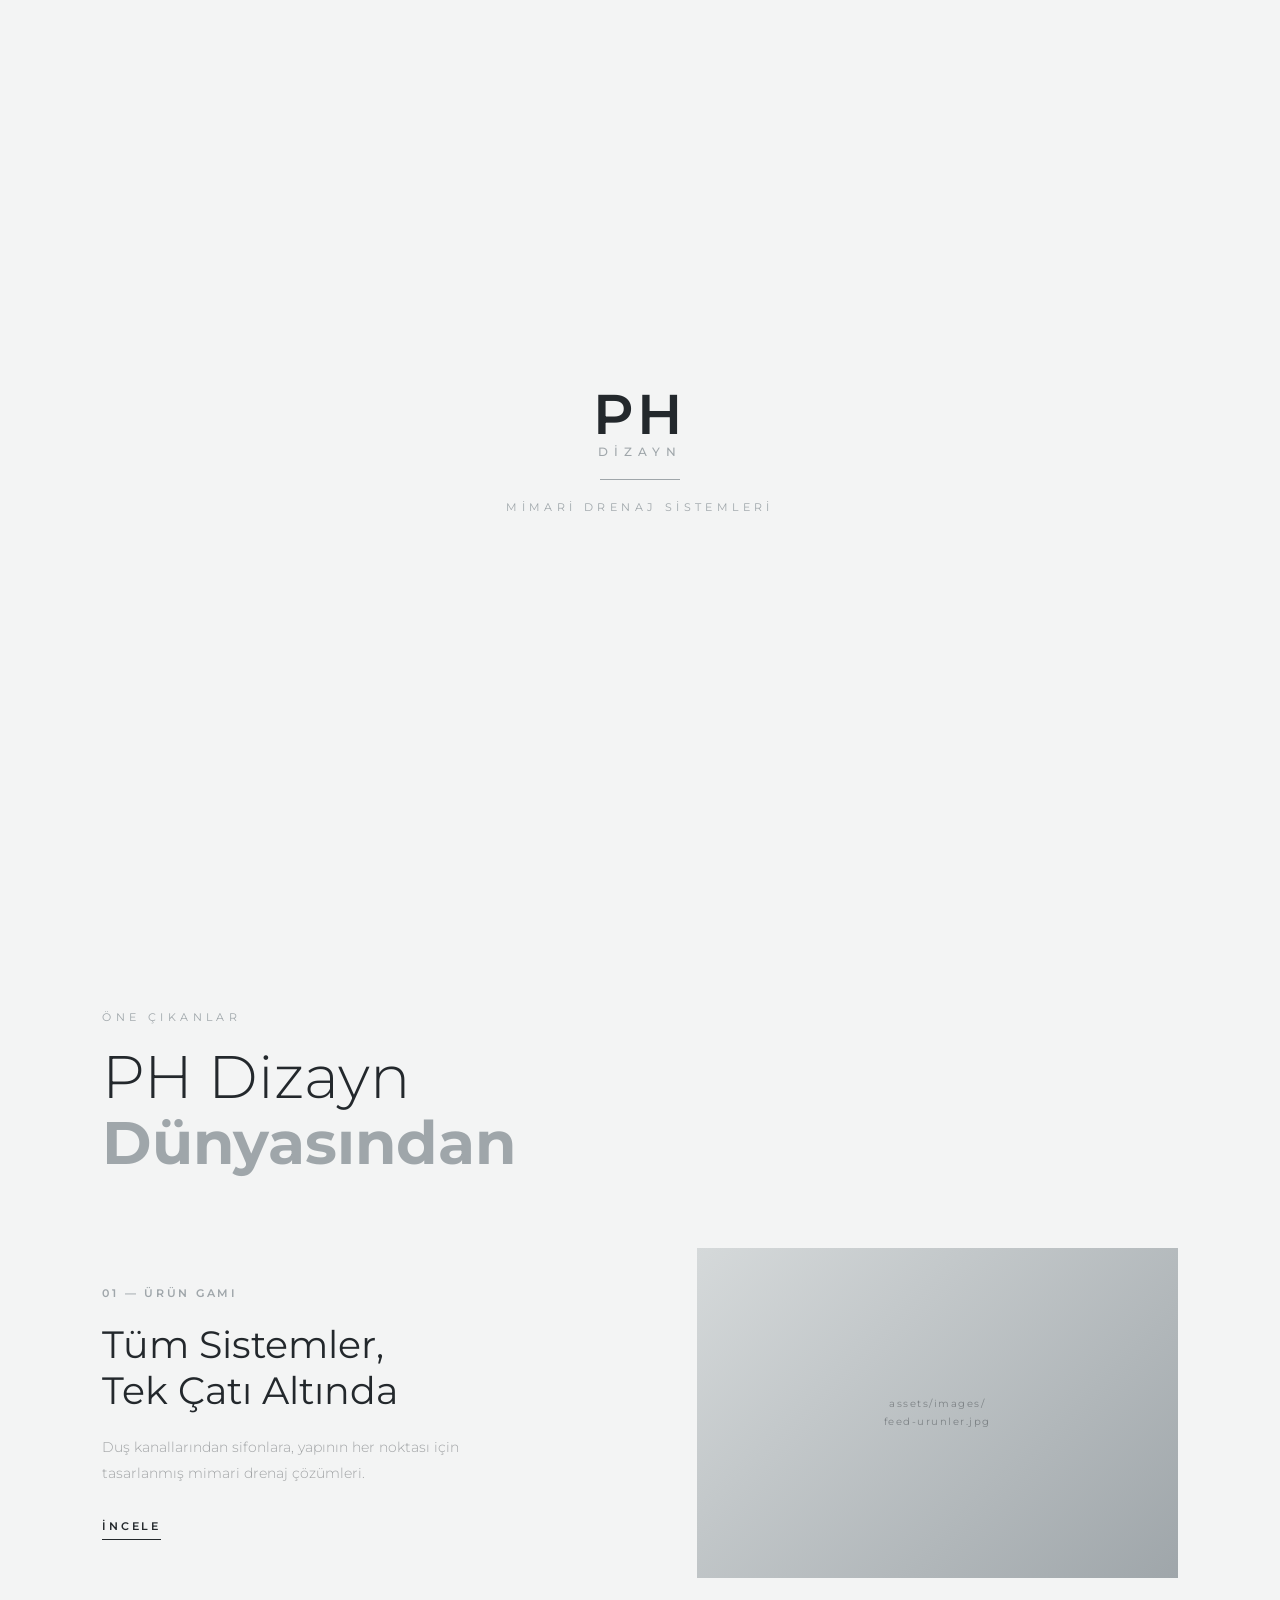
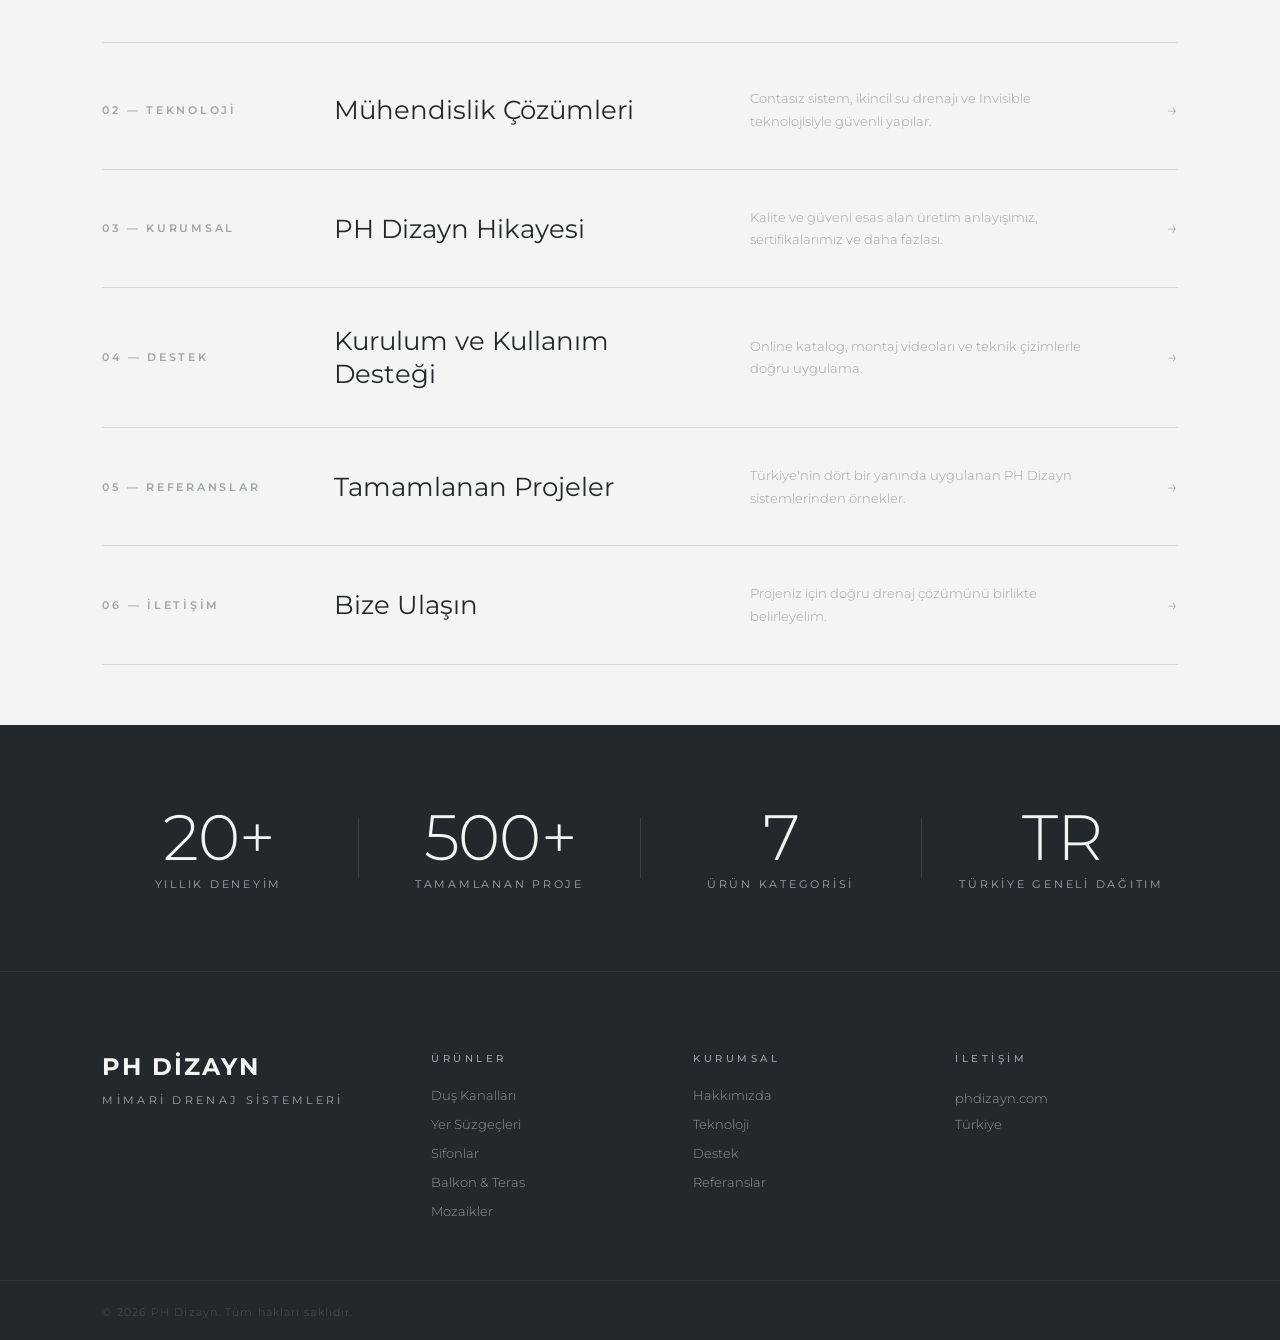
==== commit 8d1c0d89: "Update copyright year in footer to 2026" ====
--- a/index.html
+++ b/index.html
@@ -342,7 +342,7 @@
       </div>
     </div>
     <div class="footer-bottom">
-      <span>© 2024 PH Dizayn. Tüm hakları saklıdır.</span>
+      <span>© 2026 PH Dizayn. Tüm hakları saklıdır.</span>
     </div>
   </footer>
 
--- a/style.css
+++ b/style.css
@@ -1,786 +1,2292 @@
-/* ============================================================
-   PH DİZAYN — style.css  v2
-   Montserrat · Açık Palet · Ürün Kataloğu
-   ============================================================ */
-
-@import url('https://fonts.googleapis.com/css2?family=Montserrat:ital,wght@0,200;0,300;0,400;0,500;0,600;0,700;1,300;1,400&display=swap');
-
-/* ===== TOKENS ===== */
+/* =============================================
+   PH DİZAYN — STYLE.CSS
+   Renk Paleti:
+     --stone-light:  #F3F4F4
+     --stone-mid:    #D5D9DA
+     --stone-warm:   #9FA6AA
+     --dark:         #23282C
+   ============================================= */
+
+/* ─── RESET & ROOT ─────────────────────────── */
+*, *::before, *::after {
+  box-sizing: border-box;
+  margin: 0;
+  padding: 0;
+}
+
 :root {
-  --bg:           #f6f4f1;
-  --bg-warm:      #ede9e3;
-  --bg-card:      #ffffff;
-  --bg-section:   #f0ece7;
-  --surface:      #e8e3dc;
-  --border:       rgba(0,0,0,0.08);
-  --border-mid:   rgba(0,0,0,0.13);
-
-  --text:         #1c1a17;
-  --text-sec:     #4a4540;
-  --text-muted:   #8a8278;
-  --text-light:   #b0a898;
-
-  --gold:         #9a7a3a;
-  --gold-light:   #c4a060;
-  --gold-pale:    #f2ead8;
-  --gold-dim:     rgba(154,122,58,0.10);
-
-  --steel:        #6a7280;
-  --steel-light:  #9aa0aa;
-
-  --font: 'Montserrat', sans-serif;
-  --ease: cubic-bezier(0.16,1,0.3,1);
-  --ease-soft: cubic-bezier(0.25,0.46,0.45,0.94);
+  --stone-light: #F3F4F4;
+  --stone-mid:   #D5D9DA;
+  --stone-warm:  #9FA6AA;
+  --dark:        #23282C;
+  --dark-80:     rgba(35, 40, 44, 0.80);
+  --dark-40:     rgba(35, 40, 44, 0.40);
+
+  --font-display: 'Montserrat', system-ui, sans-serif;
+  --font-body:    'Montserrat', system-ui, sans-serif;
+
+  --ease-smooth: cubic-bezier(0.25, 0.46, 0.45, 0.94);
+  --ease-out:    cubic-bezier(0.16, 1, 0.3, 1);
 
   --nav-h: 72px;
 }
 
-/* ===== RESET ===== */
-*,*::before,*::after { margin:0; padding:0; box-sizing:border-box; }
-html { font-size:16px; scroll-behavior:smooth; }
+html {
+  scroll-behavior: smooth;
+  font-size: 16px;
+}
+
 body {
-  font-family: var(--font);
+  font-family: var(--font-body);
+  background: var(--stone-light);
+  color: var(--dark);
+  overflow-x: hidden;
+  -webkit-font-smoothing: antialiased;
+}
+
+img {
+  max-width: 100%;
+  display: block;
+}
+
+a {
+  text-decoration: none;
+  color: inherit;
+}
+
+/* Reduced motion */
+@media (prefers-reduced-motion: reduce) {
+  *, *::before, *::after {
+    animation-duration: 0.01ms !important;
+    transition-duration: 0.01ms !important;
+  }
+}
+
+/* ─── SPLASH SCREEN ─────────────────────────── */
+#splash {
+  position: fixed;
+  inset: 0;
+  z-index: 9999;
+  background: var(--stone-light);
+  display: flex;
+  align-items: center;
+  justify-content: center;
+  transition: opacity 0.7s var(--ease-smooth), visibility 0.7s;
+}
+
+#splash.hidden {
+  opacity: 0;
+  visibility: hidden;
+  pointer-events: none;
+}
+
+.splash-inner {
+  text-align: center;
+  display: flex;
+  flex-direction: column;
+  align-items: center;
+  gap: 20px;
+}
+
+.splash-logo {
+  width: 180px;
+  height: auto;
+  animation: splashFadeIn 0.8s var(--ease-out) 0.2s both;
+}
+
+.splash-logo img {
+  width: 100%;
+  height: auto;
+}
+
+/* Fallback metin logosu (SVG yokken) */
+.splash-logo-fallback {
+  display: none;
+  flex-direction: column;
+  align-items: center;
+  gap: 2px;
+}
+
+.splash-ph {
+  font-family: var(--font-display);
+  font-size: 56px;
+  font-weight: 600;
+  letter-spacing: 0.08em;
+  color: var(--dark);
+  line-height: 1;
+}
+
+.splash-dizayn {
+  font-family: var(--font-body);
+  font-size: 12px;
+  font-weight: 500;
+  letter-spacing: 0.5em;
+  color: var(--stone-warm);
+  text-transform: uppercase;
+}
+
+.splash-line {
+  width: 0;
+  height: 1px;
+  background: var(--stone-warm);
+  animation: splashLineGrow 0.9s var(--ease-out) 0.7s both;
+}
+
+.splash-tagline {
+  font-family: var(--font-body);
+  font-size: 11px;
+  font-weight: 400;
+  letter-spacing: 0.4em;
+  text-transform: uppercase;
+  color: var(--stone-warm);
+  opacity: 0;
+  animation: splashFadeIn 0.6s var(--ease-smooth) 1.2s both;
+}
+
+@keyframes splashFadeIn {
+  from { opacity: 0; transform: translateY(12px); }
+  to   { opacity: 1; transform: translateY(0); }
+}
+
+@keyframes splashLineGrow {
+  from { width: 0; }
+  to   { width: 80px; }
+}
+
+/* ─── NAVIGATION ─────────────────────────────── */
+#navbar {
+  position: fixed;
+  top: 0;
+  left: 0;
+  right: 0;
+  z-index: 999;
+  height: var(--nav-h);
+  padding: 0 5vw;
+  display: flex;
+  align-items: center;
+  justify-content: space-between;
+  transition: background 0.4s var(--ease-smooth), box-shadow 0.4s;
+}
+
+#navbar.scrolled {
+  background: rgba(243, 244, 244, 0.95);
+  backdrop-filter: blur(12px);
+  -webkit-backdrop-filter: blur(12px);
+  box-shadow: 0 1px 0 var(--stone-mid);
+}
+
+.nav-logo {
+  height: 36px;
+  display: flex;
+  align-items: center;
+}
+
+.nav-logo img {
+  height: 36px;
+  width: auto;
+}
+
+.nav-logo-fallback {
+  display: none;
+  font-family: var(--font-display);
+  font-size: 19px;
+  font-weight: 700;
+  letter-spacing: 0.1em;
+  color: var(--stone-light);
+}
+
+#navbar.scrolled .nav-logo-fallback {
+  color: var(--dark);
+}
+
+.nav-links {
+  list-style: none;
+  display: flex;
+  gap: 30px;
+  align-items: center;
+}
+
+.nav-links > li {
+  position: relative;
+}
+
+.nav-links a {
+  font-family: var(--font-body);
+  font-size: 12px;
+  font-weight: 400;
+  letter-spacing: 0.2em;
+  text-transform: uppercase;
+  color: rgba(243, 244, 244, 0.85);
+  transition: color 0.3s;
+  position: relative;
+  display: inline-block;
+  padding: 8px 0;
+}
+
+.nav-links > li > a::after {
+  content: '';
+  position: absolute;
+  bottom: 3px;
+  left: 0;
+  width: 0;
+  height: 1px;
+  background: currentColor;
+  transition: width 0.3s var(--ease-smooth);
+}
+
+.nav-links > li > a:hover::after { width: 100%; }
+
+/* Aktif sayfa göstergesi (örn. urunler.html'deyken "Ürünler" linki) */
+.nav-links > li > a.active {
+  color: var(--stone-light);
+}
+
+.nav-links > li > a.active::after {
+  width: 100%;
+  background: var(--stone-warm);
+}
+
+#navbar.scrolled .nav-links > li > a.active {
+  color: var(--dark);
+}
+
+#navbar.scrolled .nav-links a {
+  color: var(--dark-80);
+}
+
+/* ─── DROPDOWN (ÜRÜNLER / KURUMSAL / TEKNOLOJİ / DESTEK) ─────────────────────────────────── */
+.has-dropdown {
+  /* Not: padding burada KULLANILMAZ — tüm nav-links öğelerinin
+     aynı baseline'da hizalı kalması için .nav-links > li'ye hiçbir
+     dikey padding eklenmez. Hover boşluğu ::after köprü ile sağlanır. */
+}
+
+.has-dropdown::after {
+  /* Link ile dropdown arasındaki boşluğu hover için köprüler,
+     görünmez ve layout'u etkilemez */
+  content: '';
+  position: absolute;
+  left: 0;
+  right: 0;
+  top: 100%;
+  height: 14px;
+}
+
+.dropdown {
+  position: absolute;
+  top: calc(100% + 14px);
+  left: 50%;
+  transform: translateX(-50%) translateY(8px);
+  min-width: 260px;
+  background: var(--stone-light);
+  border: 1px solid var(--stone-mid);
+  box-shadow: 0 18px 40px rgba(35, 40, 44, 0.14);
+  display: flex;
+  flex-direction: column;
+  padding: 10px 0;
+  opacity: 0;
+  visibility: hidden;
+  pointer-events: none;
+  transition: opacity 0.25s var(--ease-smooth), transform 0.25s var(--ease-smooth), visibility 0.25s;
+  z-index: 50;
+}
+
+/* Mouse yaklaşınca alt alta başlıklar halinde açılır */
+.has-dropdown:hover .dropdown,
+.has-dropdown:focus-within .dropdown {
+  opacity: 1;
+  visibility: visible;
+  pointer-events: auto;
+  transform: translateX(-50%) translateY(0);
+}
+
+.dropdown a {
+  display: block;
+  width: 100%;
+  padding: 11px 24px;
+  font-family: var(--font-body);
+  font-size: 12px;
+  font-weight: 400;
+  letter-spacing: 0.04em;
+  text-transform: none;
+  color: var(--dark-80) !important;
+  white-space: nowrap;
+  transition: background 0.2s, color 0.2s, padding-left 0.2s;
+}
+
+.dropdown a::after { display: none; content: none; }
+
+.dropdown a:hover {
+  background: var(--stone-mid);
+  color: var(--dark) !important;
+  padding-left: 30px;
+}
+
+.nav-burger {
+  display: none;
+  flex-direction: column;
+  gap: 5px;
+  background: none;
+  border: none;
+  cursor: pointer;
+  padding: 4px;
+}
+
+.nav-burger span {
+  display: block;
+  width: 24px;
+  height: 1px;
+  background: var(--stone-light);
+  transition: transform 0.3s, opacity 0.3s, background 0.3s;
+}
+
+#navbar.scrolled .nav-burger span {
+  background: var(--dark);
+}
+
+/* Anasayfa anchor offset (sabit navbar yüksekliğini telafi eder) */
+.anchor-offset {
+  position: absolute;
+  top: calc(-1 * var(--nav-h));
+  left: 0;
+  display: block;
+  height: 1px;
+  width: 1px;
+}
+
+/* ─── SLIDER ─────────────────────────────────── */
+#slider {
+  position: relative;
+  width: 100%;
+  height: 100dvh;
+  min-height: 600px;
+  overflow: hidden;
+  background: var(--dark);
+}
+
+.slider-track {
+  position: relative;
+  width: 100%;
+  height: 100%;
+}
+
+.slide {
+  position: absolute;
+  inset: 0;
+  opacity: 0;
+  transition: opacity 0.9s var(--ease-smooth);
+  pointer-events: none;
+}
+
+.slide.active {
+  opacity: 1;
+  pointer-events: auto;
+}
+
+.slide-bg {
+  position: absolute;
+  inset: 0;
+  background-size: cover;
+  background-position: center;
+  transform: scale(1.05);
+  transition: transform 7s var(--ease-smooth);
+}
+
+.slide.active .slide-bg {
+  transform: scale(1);
+}
+
+/* Görsel placeholder (görsel yokken) */
+.slide-placeholder {
+  position: absolute;
+  inset: 0;
+  display: flex;
+  align-items: center;
+  justify-content: center;
+  background: linear-gradient(135deg, #3a4146 0%, #23282c 60%, #1a1e21 100%);
+}
+
+/* Görseller eklenince .slide-placeholder display:none yapılabilir veya
+   parent element background-image ile kaplandığında otomatik kaybolur */
+.slide-placeholder span {
+  font-family: var(--font-body);
+  font-size: 11px;
+  letter-spacing: 0.2em;
+  color: rgba(255,255,255,0.2);
+  text-align: center;
+  line-height: 1.8;
+}
+
+.slide-overlay {
+  position: absolute;
+  inset: 0;
+  background: linear-gradient(
+    135deg,
+    rgba(35, 40, 44, 0.65) 0%,
+    rgba(35, 40, 44, 0.35) 50%,
+    rgba(35, 40, 44, 0.20) 100%
+  );
+}
+
+.slide-content {
+  position: absolute;
+  left: 8vw;
+  bottom: 18vh;
+  max-width: 560px;
+  color: var(--stone-light);
+}
+
+.slide-eyebrow {
+  display: block;
+  font-family: var(--font-body);
+  font-size: 11px;
+  font-weight: 400;
+  letter-spacing: 0.4em;
+  text-transform: uppercase;
+  color: var(--stone-warm);
+  margin-bottom: 20px;
+  opacity: 0;
+  transform: translateY(20px);
+  transition: opacity 0.6s var(--ease-out) 0.3s, transform 0.6s var(--ease-out) 0.3s;
+}
+
+.slide.active .slide-eyebrow {
+  opacity: 1;
+  transform: translateY(0);
+}
+
+.slide-title {
+  font-family: var(--font-display);
+  font-size: clamp(52px, 8vw, 96px);
   font-weight: 300;
-  background: var(--bg);
-  color: var(--text);
-  overflow-x: hidden;
-  cursor: none;
-}
-img { display:block; max-width:100%; }
-a { color:inherit; text-decoration:none; }
-button { font-family:var(--font); cursor:pointer; border:none; background:none; }
-ul { list-style:none; }
-
-/* ===== CUSTOM CURSOR ===== */
-.cursor {
-  position:fixed; width:7px; height:7px;
-  background:var(--gold); border-radius:50%;
-  pointer-events:none; z-index:9999;
-  transform:translate(-50%,-50%);
-  transition:width .18s var(--ease), height .18s var(--ease);
-}
-.cursor-ring {
-  position:fixed; width:32px; height:32px;
-  border:1.5px solid rgba(154,122,58,.4); border-radius:50%;
-  pointer-events:none; z-index:9998;
-  transform:translate(-50%,-50%);
-  transition:width .25s var(--ease), height .25s var(--ease);
-}
-.cursor.big { width:18px; height:18px; }
-.cursor-ring.big { width:52px; height:52px; border-color:rgba(154,122,58,.22); }
-@media(max-width:768px){
-  body { cursor:auto; }
-  .cursor,.cursor-ring { display:none; }
-}
-
-/* ===== PROGRESS BAR ===== */
-.progress-bar {
-  position:fixed; top:0; left:0; height:2px; width:0%;
-  background:linear-gradient(to right,var(--gold),var(--gold-light));
-  z-index:700; transition:width .1s linear;
-}
-
-/* ===== NAVIGATION ===== */
-nav {
-  position:fixed; top:0; left:0; right:0; z-index:600;
-  height:var(--nav-h);
-  padding:0 4rem;
-  display:flex; align-items:center; justify-content:space-between;
-  transition:background .4s, box-shadow .4s;
-}
-nav.scrolled {
-  background:rgba(246,244,241,0.97);
-  backdrop-filter:blur(14px);
-  box-shadow:0 1px 0 var(--border);
-}
-.logo {
-  font-size:1.05rem; font-weight:700;
-  letter-spacing:.22em; text-transform:uppercase;
-  color:var(--text);
-}
-.logo span { color:var(--gold); }
-.nav-links {
-  display:flex; gap:0; align-items:center;
-}
-.nav-links > li { position:relative; }
-.nav-links > li > a,
-.nav-links > li > button.nav-btn {
-  display:flex; align-items:center; gap:.3rem;
-  padding:.5rem 1.1rem;
-  font-size:.63rem; font-weight:500; letter-spacing:.15em; text-transform:uppercase;
-  color:var(--text-muted);
-  transition:color .25s;
-  background:none; border:none; font-family:var(--font); cursor:pointer;
-}
-.nav-links > li > a:hover,
-.nav-links > li > button.nav-btn:hover { color:var(--text); }
-.nav-links > li > a.active,
-.nav-links > li > button.nav-btn.active { color:var(--gold); }
-
-/* Dropdown */
-.nav-dropdown {
-  position:absolute; top:100%; left:0;
-  background:var(--bg-card);
-  border:1px solid var(--border);
-  box-shadow:0 12px 40px rgba(0,0,0,0.1);
-  min-width:220px;
-  opacity:0; pointer-events:none; transform:translateY(8px);
-  transition:opacity .25s, transform .25s var(--ease);
-  z-index:700;
-}
-.nav-links > li:hover .nav-dropdown {
-  opacity:1; pointer-events:auto; transform:translateY(0);
-}
-.nav-dropdown a {
-  display:block; padding:.7rem 1.4rem;
-  font-size:.65rem; font-weight:500; letter-spacing:.1em; text-transform:uppercase;
-  color:var(--text-sec);
-  border-bottom:1px solid var(--border);
-  transition:background .2s, color .2s;
-}
-.nav-dropdown a:last-child { border-bottom:none; }
-.nav-dropdown a:hover { background:var(--gold-pale); color:var(--gold); }
-
-.nav-chevron { font-size:.5rem; }
-.nav-cta {
-  margin-left:1.5rem;
-  background:var(--gold); color:#fff;
-  padding:.5rem 1.6rem;
-  font-size:.63rem; font-weight:600; letter-spacing:.18em; text-transform:uppercase;
-  transition:background .3s;
-}
-.nav-cta:hover { background:var(--text); }
-
-/* Hamburger */
-.nav-burger {
-  display:none; flex-direction:column; gap:5px;
-  background:none; border:none; cursor:pointer; padding:.4rem;
-}
-.nav-burger span {
-  display:block; width:22px; height:1.5px; background:var(--text);
-  transition:transform .3s, opacity .3s;
-}
-
-/* Mobile nav drawer */
-.mobile-nav {
-  display:none;
-  position:fixed; inset:0; top:var(--nav-h);
-  background:var(--bg-card);
-  z-index:590; overflow-y:auto;
-  transform:translateX(100%);
-  transition:transform .35s var(--ease);
-}
-.mobile-nav.open { transform:translateX(0); }
-.mobile-nav a, .mobile-nav summary {
-  display:block; padding:1rem 2rem;
-  font-size:.75rem; font-weight:500; letter-spacing:.12em; text-transform:uppercase;
-  color:var(--text-sec); border-bottom:1px solid var(--border);
-}
-.mobile-nav details > a {
-  padding:.7rem 2.5rem;
-  font-size:.68rem; color:var(--text-muted);
-}
-.mobile-nav details[open] summary { color:var(--gold); }
-
-@media(max-width:900px){
-  nav { padding:0 1.5rem; }
-  .nav-links, .nav-cta { display:none; }
-  .nav-burger { display:flex; }
-  .mobile-nav { display:block; }
-}
-
-/* ===== PAGE WRAPPER ===== */
-.page { padding-top:var(--nav-h); }
-
-/* ===== SHARED HELPERS ===== */
-.container { max-width:1300px; margin:0 auto; padding:0 4rem; }
-@media(max-width:900px){ .container { padding:0 1.5rem; } }
-
-.eyebrow {
-  font-size:.6rem; font-weight:600; letter-spacing:.32em; text-transform:uppercase;
-  color:var(--gold); margin-bottom:.9rem;
-}
-.rule {
-  width:36px; height:1px; background:var(--gold);
-  margin:1.3rem 0; opacity:.7;
-}
+  line-height: 0.95;
+  letter-spacing: -0.01em;
+  color: var(--stone-light);
+  margin-bottom: 28px;
+}
+
+.slide-title span,
+.slide-title em {
+  display: block;
+  opacity: 0;
+  transform: translateY(30px);
+  transition: opacity 0.7s var(--ease-out), transform 0.7s var(--ease-out);
+  font-style: normal;
+}
+
+.slide-title span { transition-delay: 0.45s; }
+.slide-title em {
+  font-style: normal;
+  font-weight: 600;
+  color: var(--stone-warm);
+  transition-delay: 0.6s;
+}
+
+.slide.active .slide-title span,
+.slide.active .slide-title em {
+  opacity: 1;
+  transform: translateY(0);
+}
+
+.slide-desc {
+  font-family: var(--font-body);
+  font-size: 14px;
+  font-weight: 300;
+  line-height: 1.8;
+  color: rgba(243, 244, 244, 0.72);
+  max-width: 380px;
+  margin-bottom: 36px;
+  opacity: 0;
+  transform: translateY(20px);
+  transition: opacity 0.6s var(--ease-out) 0.75s, transform 0.6s var(--ease-out) 0.75s;
+}
+
+.slide.active .slide-desc {
+  opacity: 1;
+  transform: translateY(0);
+}
+
+.slide-cta {
+  display: inline-flex;
+  align-items: center;
+  gap: 12px;
+  font-family: var(--font-body);
+  font-size: 11px;
+  font-weight: 500;
+  letter-spacing: 0.3em;
+  text-transform: uppercase;
+  color: var(--stone-light);
+  border: 1px solid rgba(243, 244, 244, 0.35);
+  padding: 14px 28px;
+  transition: background 0.3s, border-color 0.3s, color 0.3s;
+  opacity: 0;
+  transform: translateY(20px);
+  animation: none;
+  transition: opacity 0.6s var(--ease-out) 0.9s,
+              transform 0.6s var(--ease-out) 0.9s,
+              background 0.25s,
+              border-color 0.25s;
+}
+
+.slide.active .slide-cta {
+  opacity: 1;
+  transform: translateY(0);
+}
+
+.slide-cta:hover {
+  background: var(--stone-light);
+  color: var(--dark);
+  border-color: var(--stone-light);
+}
+
+/* Slider kontroller */
+.slider-controls {
+  position: absolute;
+  bottom: 40px;
+  right: 8vw;
+  display: flex;
+  align-items: center;
+  gap: 16px;
+  z-index: 10;
+}
+
+.slider-arrow {
+  width: 44px;
+  height: 44px;
+  border: 1px solid rgba(243, 244, 244, 0.3);
+  background: transparent;
+  cursor: pointer;
+  display: flex;
+  align-items: center;
+  justify-content: center;
+  transition: background 0.25s, border-color 0.25s;
+}
+
+.slider-arrow:hover {
+  background: rgba(243, 244, 244, 0.15);
+  border-color: rgba(243, 244, 244, 0.6);
+}
+
+.slider-arrow svg {
+  width: 18px;
+  height: 18px;
+  color: var(--stone-light);
+}
+
+.slider-dots {
+  display: flex;
+  gap: 10px;
+}
+
+.dot {
+  width: 6px;
+  height: 6px;
+  border-radius: 50%;
+  background: rgba(243, 244, 244, 0.3);
+  border: none;
+  cursor: pointer;
+  transition: background 0.3s, transform 0.3s;
+}
+
+.dot.active {
+  background: var(--stone-light);
+  transform: scale(1.3);
+}
+
+/* Scroll hint */
+.scroll-hint {
+  position: absolute;
+  left: 8vw;
+  bottom: 44px;
+  display: flex;
+  align-items: center;
+  gap: 16px;
+  z-index: 10;
+  opacity: 0;
+  animation: fadeInScroll 1s var(--ease-smooth) 2s both;
+}
+
+@keyframes fadeInScroll {
+  from { opacity: 0; transform: translateY(10px); }
+  to   { opacity: 1; transform: translateY(0); }
+}
+
+.scroll-hint span {
+  font-family: var(--font-body);
+  font-size: 10px;
+  font-weight: 400;
+  letter-spacing: 0.35em;
+  text-transform: uppercase;
+  color: rgba(243, 244, 244, 0.5);
+}
+
+.scroll-hint-line {
+  width: 48px;
+  height: 1px;
+  background: rgba(243, 244, 244, 0.3);
+  position: relative;
+  overflow: hidden;
+}
+
+.scroll-hint-line::after {
+  content: '';
+  position: absolute;
+  top: 0;
+  left: -100%;
+  width: 100%;
+  height: 100%;
+  background: rgba(243, 244, 244, 0.8);
+  animation: lineScroll 2s ease-in-out 2.5s infinite;
+}
+
+@keyframes lineScroll {
+  0%   { left: -100%; }
+  50%  { left: 0; }
+  100% { left: 100%; }
+}
+
+/* ─── PAGE HERO (İç sayfa başlık bandı — ürünler, kurumsal, teknoloji, destek, referanslar, iletişim) ─── */
+.page-hero {
+  padding: calc(var(--nav-h) + 90px) 8vw 70px;
+  background: var(--dark);
+}
+
+.page-hero-inner {
+  max-width: 640px;
+}
+
+.page-hero .section-eyebrow {
+  color: var(--stone-warm);
+}
+
 .page-title {
-  font-size:clamp(2rem,4vw,3.8rem); font-weight:300;
-  line-height:1.1; letter-spacing:-.015em; color:var(--text);
-}
-.page-title em { font-style:italic; color:var(--gold); font-weight:300; }
-.body-text {
-  font-size:.82rem; font-weight:300; color:var(--text-sec); line-height:2;
-}
-
-/* ===== BUTTONS ===== */
-.btn-gold {
-  display:inline-flex; align-items:center; gap:.5rem;
-  background:var(--gold); color:#fff;
-  padding:.75rem 2.2rem;
-  font-size:.65rem; font-weight:600; letter-spacing:.18em; text-transform:uppercase;
-  transition:background .3s;
-}
-.btn-gold:hover { background:var(--text); }
-.btn-outline {
-  display:inline-flex; align-items:center; gap:.5rem;
-  background:transparent; color:var(--text);
-  border:1px solid var(--border-mid);
-  padding:.75rem 2.2rem;
-  font-size:.65rem; font-weight:500; letter-spacing:.18em; text-transform:uppercase;
-  transition:border-color .3s, color .3s;
-}
-.btn-outline:hover { border-color:var(--gold); color:var(--gold); }
-
-/* ===== SCROLL REVEAL ===== */
+  font-family: var(--font-display);
+  font-size: clamp(40px, 6vw, 72px);
+  font-weight: 300;
+  line-height: 1.05;
+  color: var(--stone-light);
+  margin-bottom: 20px;
+}
+
+.page-title em {
+  font-style: normal;
+  font-weight: 700;
+  color: var(--stone-warm);
+}
+
+.page-hero .section-desc {
+  color: rgba(243, 244, 244, 0.62);
+}
+
+/* ─── PRODUCTS SECTION ───────────────────────── */
+#products {
+  padding: 80px 8vw 100px;
+  background: var(--stone-light);
+}
+
+.products-header {
+  max-width: 580px;
+  margin-bottom: 72px;
+}
+
+.section-eyebrow {
+  display: block;
+  font-family: var(--font-body);
+  font-size: 11px;
+  font-weight: 400;
+  letter-spacing: 0.4em;
+  text-transform: uppercase;
+  color: var(--stone-warm);
+  margin-bottom: 20px;
+}
+
+.section-title {
+  font-family: var(--font-display);
+  font-size: clamp(36px, 5vw, 60px);
+  font-weight: 300;
+  line-height: 1.1;
+  color: var(--dark);
+  margin-bottom: 20px;
+}
+
+.section-title em {
+  font-style: normal;
+  font-weight: 700;
+  color: var(--stone-warm);
+}
+
+.section-desc {
+  font-family: var(--font-body);
+  font-size: 14px;
+  font-weight: 300;
+  line-height: 1.9;
+  color: var(--dark-40);
+  max-width: 420px;
+}
+
+/* Products Grid */
+.products-grid {
+  display: grid;
+  grid-template-columns: repeat(3, 1fr);
+  gap: 2px;
+}
+
+/* 7 ürün: 3+3+1 düzeni — son satırdaki tek kart ortalanır */
+.products-grid .product-card:nth-child(7):last-child {
+  grid-column: 2 / 3;
+}
+
+/* Product Card */
+.product-card {
+  background: var(--stone-light);
+  overflow: hidden;
+  cursor: pointer;
+  position: relative;
+  border: 1px solid var(--stone-mid);
+}
+
+.card-image {
+  position: relative;
+  aspect-ratio: 4/3;
+  overflow: hidden;
+  background: var(--stone-mid);
+}
+
+.card-image img {
+  width: 100%;
+  height: 100%;
+  object-fit: cover;
+  transition: transform 0.7s var(--ease-smooth);
+}
+
+.product-card:hover .card-image img {
+  transform: scale(1.04);
+}
+
+/* Görsel placeholder stili */
+.card-image-placeholder {
+  position: absolute;
+  inset: 0;
+  display: flex;
+  align-items: center;
+  justify-content: center;
+  background: linear-gradient(135deg, var(--stone-mid) 0%, var(--stone-warm) 100%);
+  opacity: 0;
+  pointer-events: none;
+  transition: opacity 0.3s;
+}
+
+/* Görsel yüklenemeyince placeholder göster */
+.card-image.img-placeholder .card-image-placeholder,
+.card-image img[src=""] ~ .card-image-placeholder,
+.card-image img:not([src]) ~ .card-image-placeholder {
+  opacity: 1;
+}
+
+.card-image-placeholder span {
+  font-family: var(--font-body);
+  font-size: 10px;
+  letter-spacing: 0.15em;
+  color: rgba(35, 40, 44, 0.4);
+  text-align: center;
+  line-height: 1.8;
+}
+
+/* Hover aksen çizgi */
+.card-hover-line {
+  position: absolute;
+  bottom: 0;
+  left: 0;
+  height: 2px;
+  width: 0;
+  background: var(--dark);
+  transition: width 0.4s var(--ease-smooth);
+}
+
+.product-card:hover .card-hover-line {
+  width: 100%;
+}
+
+.card-body {
+  padding: 28px 28px 32px;
+  position: relative;
+}
+
+.card-number {
+  display: block;
+  font-family: var(--font-display);
+  font-size: 11px;
+  font-weight: 400;
+  letter-spacing: 0.3em;
+  color: var(--stone-warm);
+  margin-bottom: 10px;
+}
+
+.card-title {
+  font-family: var(--font-display);
+  font-size: 24px;
+  font-weight: 400;
+  line-height: 1.2;
+  color: var(--dark);
+  margin-bottom: 10px;
+}
+
+.card-desc {
+  font-family: var(--font-body);
+  font-size: 13px;
+  font-weight: 300;
+  line-height: 1.8;
+  color: var(--dark-40);
+  margin-bottom: 20px;
+}
+
+.card-link {
+  font-family: var(--font-body);
+  font-size: 11px;
+  font-weight: 500;
+  letter-spacing: 0.2em;
+  text-transform: uppercase;
+  color: var(--dark);
+  display: inline-flex;
+  align-items: center;
+  gap: 8px;
+  transition: gap 0.3s var(--ease-smooth);
+}
+
+.card-link span {
+  transition: transform 0.3s var(--ease-smooth);
+}
+
+.card-link:hover span {
+  transform: translateX(4px);
+}
+
+.product-card:hover .card-link {
+  gap: 12px;
+}
+
+/* ─── ANASAYFA EDİTORYAL AKIŞ ─────────────────────────────────── */
+#editorial {
+  padding: 110px 8vw 60px;
+  background: var(--stone-light);
+}
+
+.editorial-header {
+  max-width: 580px;
+  margin-bottom: 72px;
+}
+
+/* ÖNE ÇIKAN SATIR — geniş görsel + büyük başlık, asimetrik grid */
+.editorial-feature {
+  display: grid;
+  grid-template-columns: 1.05fr 0.95fr;
+  gap: 64px;
+  align-items: center;
+  text-decoration: none;
+  padding-bottom: 64px;
+  margin-bottom: 8px;
+  border-bottom: 1px solid var(--stone-mid);
+}
+
+.editorial-feature-media {
+  position: relative;
+  aspect-ratio: 16/11;
+  overflow: hidden;
+  background: var(--stone-mid);
+  order: 2;
+}
+
+.editorial-feature-media img {
+  width: 100%;
+  height: 100%;
+  object-fit: cover;
+  transition: transform 0.9s var(--ease-smooth);
+}
+
+.editorial-feature:hover .editorial-feature-media img {
+  transform: scale(1.035);
+}
+
+.editorial-media-placeholder {
+  position: absolute;
+  inset: 0;
+  display: flex;
+  align-items: center;
+  justify-content: center;
+  background: linear-gradient(135deg, var(--stone-mid) 0%, var(--stone-warm) 100%);
+  opacity: 0;
+  pointer-events: none;
+  transition: opacity 0.3s;
+}
+
+.editorial-feature-media.img-placeholder .editorial-media-placeholder {
+  opacity: 1;
+}
+
+.editorial-media-placeholder span {
+  font-family: var(--font-body);
+  font-size: 10px;
+  letter-spacing: 0.15em;
+  color: rgba(35, 40, 44, 0.4);
+  text-align: center;
+  line-height: 1.8;
+}
+
+.editorial-feature-text {
+  order: 1;
+}
+
+.editorial-index {
+  display: block;
+  font-family: var(--font-body);
+  font-size: 11px;
+  font-weight: 600;
+  letter-spacing: 0.25em;
+  text-transform: uppercase;
+  color: var(--stone-warm);
+  margin-bottom: 22px;
+}
+
+.editorial-feature-title {
+  font-family: var(--font-display);
+  font-size: clamp(30px, 3vw, 42px);
+  font-weight: 400;
+  line-height: 1.18;
+  color: var(--dark);
+  margin-bottom: 22px;
+  transition: color 0.3s;
+}
+
+.editorial-feature:hover .editorial-feature-title {
+  color: var(--stone-warm);
+}
+
+.editorial-desc {
+  font-family: var(--font-body);
+  font-size: 14px;
+  font-weight: 300;
+  line-height: 1.85;
+  color: var(--dark-40);
+  max-width: 420px;
+  margin-bottom: 28px;
+}
+
+.editorial-link {
+  display: inline-flex;
+  align-items: center;
+  gap: 10px;
+  font-family: var(--font-body);
+  font-size: 11px;
+  font-weight: 600;
+  letter-spacing: 0.25em;
+  text-transform: uppercase;
+  color: var(--dark);
+  padding-bottom: 6px;
+  border-bottom: 1px solid var(--dark);
+  transition: border-color 0.3s, color 0.3s;
+}
+
+.editorial-feature:hover .editorial-link {
+  color: var(--stone-warm);
+  border-color: var(--stone-warm);
+}
+
+/* EDİTORYAL LİSTE — sade satırlar, görselsiz, ince ayraçlı */
+.editorial-list {
+  display: flex;
+  flex-direction: column;
+}
+
+.editorial-row {
+  display: grid;
+  grid-template-columns: 200px 1fr 36px;
+  align-items: center;
+  gap: 32px;
+  padding: 36px 0;
+  text-decoration: none;
+  border-bottom: 1px solid var(--stone-mid);
+  transition: padding-left 0.4s var(--ease-smooth);
+}
+
+.editorial-row:hover {
+  padding-left: 14px;
+}
+
+.editorial-row .editorial-index {
+  margin-bottom: 0;
+  white-space: nowrap;
+}
+
+.editorial-row-title {
+  font-family: var(--font-display);
+  font-size: clamp(20px, 2vw, 26px);
+  font-weight: 400;
+  color: var(--dark);
+  line-height: 1.3;
+  transition: color 0.3s;
+}
+
+.editorial-row:hover .editorial-row-title {
+  color: var(--stone-warm);
+}
+
+.editorial-row .editorial-desc {
+  display: none;
+}
+
+.editorial-arrow {
+  justify-self: end;
+  font-size: 18px;
+  font-weight: 300;
+  color: var(--stone-warm);
+  transition: transform 0.35s var(--ease-smooth);
+}
+
+.editorial-row:hover .editorial-arrow {
+  transform: translateX(8px);
+}
+
+@media (min-width: 1280px) {
+  .editorial-row {
+    grid-template-columns: 200px 1fr 360px 36px;
+  }
+
+  .editorial-row .editorial-desc {
+    display: block;
+    margin: 0;
+    max-width: 340px;
+    font-size: 13px;
+    line-height: 1.75;
+  }
+}
+
+/* ─── INFO SECTIONS (KURUMSAL / TEKNOLOJİ / DESTEK) ─────────────────────────────────── */
+#corporate,
+#technology,
+#support {
+  padding: 80px 8vw 100px;
+  background: var(--stone-light);
+}
+
+#technology {
+  background: var(--stone-mid);
+}
+
+.info-header {
+  max-width: 580px;
+  margin-bottom: 64px;
+}
+
+.info-grid {
+  display: grid;
+  grid-template-columns: repeat(6, 1fr);
+}
+
+.info-grid .info-item {
+  grid-column: span 2;
+  border-right: 1px solid var(--stone-mid);
+  border-bottom: 1px solid var(--stone-mid);
+}
+
+.info-grid .info-item:nth-child(3n) {
+  border-right: none;
+}
+
+/* 5 öğe: 3+2 düzeni — son satırdaki 2 öğe ortalanır */
+.info-grid .info-item:nth-child(4) {
+  grid-column: 2 / span 2;
+  border-left: 1px solid var(--stone-mid);
+  border-bottom: none;
+}
+
+.info-grid .info-item:nth-child(5) {
+  grid-column: 4 / span 2;
+  border-right: none;
+  border-bottom: none;
+}
+
+/* 4 öğeli destek bölümü: tek satırda 4 sütun */
+#support .info-grid {
+  grid-template-columns: repeat(4, 1fr);
+}
+
+#support .info-grid .info-item {
+  grid-column: span 1;
+  border-bottom: none;
+}
+
+#support .info-grid .info-item:nth-child(3n) {
+  border-right: 1px solid var(--stone-mid);
+}
+
+#support .info-grid .info-item:last-child {
+  border-right: none;
+}
+
+#technology .info-grid .info-item {
+  border-color: var(--stone-warm);
+}
+
+.info-item {
+  background: var(--stone-light);
+  padding: 36px 32px 40px;
+  transition: background 0.3s;
+}
+
+#technology .info-item {
+  background: var(--stone-mid);
+}
+
+.info-item:hover {
+  background: var(--stone-warm);
+}
+
+.info-number {
+  display: block;
+  font-family: var(--font-display);
+  font-size: 13px;
+  font-weight: 400;
+  letter-spacing: 0.3em;
+  color: var(--stone-warm);
+  margin-bottom: 16px;
+}
+
+.info-title {
+  font-family: var(--font-display);
+  font-size: 21px;
+  font-weight: 400;
+  line-height: 1.3;
+  color: var(--dark);
+  margin-bottom: 12px;
+}
+
+.info-desc {
+  font-family: var(--font-body);
+  font-size: 13px;
+  font-weight: 300;
+  line-height: 1.8;
+  color: var(--dark-40);
+}
+
+/* ─── REFERANSLAR ─────────────────────────────── */
+#references {
+  padding: 80px 8vw 100px;
+  background: var(--stone-light);
+}
+
+.references-grid {
+  display: grid;
+  grid-template-columns: repeat(3, 1fr);
+  gap: 2px;
+}
+
+.reference-item .card-image {
+  aspect-ratio: 16/11;
+  background: var(--stone-mid);
+}
+
+.reference-item .card-image img {
+  width: 100%;
+  height: 100%;
+  object-fit: cover;
+  transition: transform 0.7s var(--ease-smooth);
+}
+
+.reference-item:hover .card-image img {
+  transform: scale(1.04);
+}
+
+/* ─── İLETİŞİM SAYFASI ─────────────────────────────────── */
+#contact-page {
+  padding: 80px 8vw 110px;
+  background: var(--stone-light);
+}
+
+.contact-grid {
+  display: grid;
+  grid-template-columns: 0.85fr 1.15fr;
+  gap: 80px;
+}
+
+.contact-block-title {
+  font-family: var(--font-display);
+  font-size: 22px;
+  font-weight: 500;
+  color: var(--dark);
+  margin-bottom: 32px;
+}
+
+.contact-list {
+  list-style: none;
+  display: flex;
+  flex-direction: column;
+  gap: 24px;
+}
+
+.contact-list li {
+  display: flex;
+  flex-direction: column;
+  gap: 6px;
+  padding-bottom: 20px;
+  border-bottom: 1px solid var(--stone-mid);
+}
+
+.contact-list li:last-child {
+  border-bottom: none;
+}
+
+.contact-label {
+  font-family: var(--font-body);
+  font-size: 10px;
+  font-weight: 600;
+  letter-spacing: 0.25em;
+  text-transform: uppercase;
+  color: var(--stone-warm);
+}
+
+.contact-list a,
+.contact-list span:not(.contact-label) {
+  font-family: var(--font-body);
+  font-size: 16px;
+  font-weight: 400;
+  color: var(--dark);
+  transition: color 0.25s;
+}
+
+.contact-list a:hover {
+  color: var(--stone-warm);
+}
+
+.contact-form {
+  background: var(--stone-light);
+  border: 1px solid var(--stone-mid);
+  padding: 44px;
+}
+
+.contact-form .form-row {
+  display: grid;
+  grid-template-columns: 1fr 1fr;
+  gap: 20px;
+}
+
+.contact-form label {
+  display: flex;
+  flex-direction: column;
+  gap: 8px;
+  margin-bottom: 20px;
+  font-family: var(--font-body);
+  font-size: 11px;
+  font-weight: 600;
+  letter-spacing: 0.15em;
+  text-transform: uppercase;
+  color: var(--dark-80);
+}
+
+.contact-form .form-row label {
+  margin-bottom: 0;
+}
+
+.contact-form input,
+.contact-form textarea {
+  font-family: var(--font-body);
+  font-size: 14px;
+  font-weight: 400;
+  letter-spacing: normal;
+  text-transform: none;
+  color: var(--dark);
+  background: var(--stone-light);
+  border: 1px solid var(--stone-mid);
+  padding: 12px 14px;
+  outline: none;
+  transition: border-color 0.25s;
+  resize: vertical;
+}
+
+.contact-form input:focus,
+.contact-form textarea:focus {
+  border-color: var(--stone-warm);
+}
+
+.form-submit {
+  font-family: var(--font-body);
+  font-size: 12px;
+  font-weight: 600;
+  letter-spacing: 0.2em;
+  text-transform: uppercase;
+  color: var(--stone-light);
+  background: var(--dark);
+  border: none;
+  padding: 15px 36px;
+  cursor: pointer;
+  transition: background 0.25s;
+  margin-top: 4px;
+}
+
+.form-submit:hover {
+  background: var(--stone-warm);
+  color: var(--dark);
+}
+
+.form-note {
+  font-family: var(--font-body);
+  font-size: 11px;
+  font-weight: 300;
+  text-transform: none;
+  letter-spacing: normal;
+  color: var(--dark-40);
+  margin-top: 16px;
+  line-height: 1.6;
+}
+
+
+#stats {
+  padding: 80px 8vw;
+  background: var(--dark);
+}
+
+.stats-inner {
+  display: flex;
+  align-items: center;
+  justify-content: space-between;
+  gap: 24px;
+}
+
+.stat-item {
+  display: flex;
+  flex-direction: column;
+  gap: 8px;
+  text-align: center;
+  flex: 1;
+}
+
+.stat-number {
+  font-family: var(--font-display);
+  font-size: clamp(40px, 5vw, 64px);
+  font-weight: 300;
+  color: var(--stone-light);
+  letter-spacing: -0.02em;
+  line-height: 1;
+}
+
+.stat-label {
+  font-family: var(--font-body);
+  font-size: 11px;
+  font-weight: 400;
+  letter-spacing: 0.25em;
+  text-transform: uppercase;
+  color: var(--stone-warm);
+}
+
+.stat-divider {
+  width: 1px;
+  height: 60px;
+  background: rgba(159, 166, 170, 0.2);
+  flex-shrink: 0;
+}
+
+/* ─── FOOTER ─────────────────────────────────── */
+#site-footer {
+  background: var(--dark);
+  border-top: 1px solid rgba(159, 166, 170, 0.12);
+}
+
+.footer-inner {
+  padding: 80px 8vw 60px;
+  display: grid;
+  grid-template-columns: 1.3fr 1fr 1fr 1fr;
+  gap: 40px;
+}
+
+.footer-brand img {
+  height: 40px;
+  width: auto;
+  /* NOT: Bu filtre logoyu footer'ın koyu zemininde görünür kılmak için
+     beyaza çevirir. Logonuz zaten açık renkli/beyaz ise bu satırı silin. */
+  filter: brightness(0) invert(1) opacity(0.85);
+  margin-bottom: 16px;
+}
+
+.footer-logo-fallback {
+  display: none;
+  font-family: var(--font-display);
+  font-size: 24px;
+  font-weight: 700;
+  letter-spacing: 0.08em;
+  color: var(--stone-light);
+  margin-bottom: 12px;
+}
+
+.footer-tagline {
+  font-family: var(--font-body);
+  font-size: 11px;
+  font-weight: 400;
+  letter-spacing: 0.3em;
+  text-transform: uppercase;
+  color: var(--stone-warm);
+}
+
+.footer-links h4,
+.footer-contact h4 {
+  font-family: var(--font-body);
+  font-size: 10px;
+  font-weight: 500;
+  letter-spacing: 0.35em;
+  text-transform: uppercase;
+  color: var(--stone-warm);
+  margin-bottom: 20px;
+}
+
+.footer-links ul {
+  list-style: none;
+  display: flex;
+  flex-direction: column;
+  gap: 10px;
+}
+
+.footer-links a {
+  font-family: var(--font-body);
+  font-size: 13px;
+  font-weight: 300;
+  color: rgba(243, 244, 244, 0.55);
+  transition: color 0.25s;
+}
+
+.footer-links a:hover {
+  color: var(--stone-light);
+}
+
+.footer-contact p {
+  font-family: var(--font-body);
+  font-size: 13px;
+  font-weight: 300;
+  color: rgba(243, 244, 244, 0.55);
+  line-height: 2;
+}
+
+.footer-contact a {
+  transition: color 0.25s;
+}
+
+.footer-contact a:hover {
+  color: var(--stone-light);
+}
+
+.footer-bottom {
+  padding: 20px 8vw;
+  border-top: 1px solid rgba(159, 166, 170, 0.12);
+}
+
+.footer-bottom span {
+  font-family: var(--font-body);
+  font-size: 11px;
+  font-weight: 300;
+  color: rgba(159, 166, 170, 0.35);
+  letter-spacing: 0.1em;
+}
+
+/* ─── SCROLL REVEAL ─────────────────────────── */
 .reveal {
-  opacity:0; transform:translateY(26px);
-  transition:opacity .85s var(--ease), transform .85s var(--ease);
-}
-.reveal-l {
-  opacity:0; transform:translateX(-32px);
-  transition:opacity .85s var(--ease), transform .85s var(--ease);
-}
-.reveal-r {
-  opacity:0; transform:translateX(32px);
-  transition:opacity .85s var(--ease), transform .85s var(--ease);
-}
-.reveal.in,.reveal-l.in,.reveal-r.in { opacity:1; transform:none; }
-.d1{transition-delay:.08s} .d2{transition-delay:.16s} .d3{transition-delay:.24s}
-.d4{transition-delay:.32s} .d5{transition-delay:.40s} .d6{transition-delay:.48s}
-.d7{transition-delay:.56s} .d8{transition-delay:.64s}
-
-/* ============================================================
-   HERO SLIDER  (Scene 01)
-   ============================================================ */
-.hero-slider {
-  position:relative;
-  height:calc(100vh - var(--nav-h));
-  min-height:580px;
-  overflow:hidden;
-  background:var(--bg-warm);
-}
-
-/* Slides */
-.slide {
-  position:absolute; inset:0;
-  display:grid; grid-template-columns:1fr 1fr;
-  align-items:center;
-  padding:0 0 0 0;
-  opacity:0; pointer-events:none;
-  transition:opacity .85s var(--ease-soft);
-}
-.slide.active { opacity:1; pointer-events:auto; }
-
-.slide-left {
-  padding:4rem 4rem 4rem 6rem;
-  display:flex; flex-direction:column; justify-content:center;
-  z-index:2;
-}
-.slide-tag {
-  font-size:.58rem; font-weight:700; letter-spacing:.4em; text-transform:uppercase;
-  color:var(--gold); margin-bottom:1.4rem;
-}
-.slide-title {
-  font-size:clamp(3rem,6vw,6.5rem); font-weight:200;
-  line-height:1.0; letter-spacing:-.025em; color:var(--text);
-  margin-bottom:1.4rem;
-}
-.slide-title strong { font-weight:700; display:block; }
-.slide-rule { width:42px; height:1px; background:var(--gold); margin:1.6rem 0; opacity:.7; }
-.slide-desc {
-  font-size:.82rem; font-weight:300; color:var(--text-sec); line-height:2;
-  max-width:44ch; margin-bottom:2.5rem;
-}
-.slide-ctas { display:flex; gap:1rem; flex-wrap:wrap; }
-
-.slide-right {
-  position:relative; height:100%;
-  display:flex; align-items:center; justify-content:center;
-  overflow:hidden;
-}
-.slide-bg-pattern {
-  position:absolute; inset:0;
-  background:linear-gradient(135deg, var(--bg-warm) 0%, var(--surface) 100%);
-}
-
-/* Image slot inside slide */
-.slide-img {
-  position:relative; z-index:1;
-  width:90%; max-width:520px;
-  /* When you add a real photo, use an <img> here */
-}
-/* SVG product illustration placeholder */
-.slide-svg { width:100%; animation:float 7s ease-in-out infinite; }
-
-/* Slider controls */
-.slider-controls {
-  position:absolute; bottom:2.5rem; left:6rem; z-index:10;
-  display:flex; align-items:center; gap:1.5rem;
-}
-.slider-dot {
-  width:28px; height:2px; background:rgba(0,0,0,0.2);
-  cursor:pointer; transition:background .3s, width .3s;
-}
-.slider-dot.active { background:var(--gold); width:48px; }
-.slider-arrow {
-  width:38px; height:38px;
-  border:1px solid var(--border-mid);
-  background:var(--bg-card);
-  display:flex; align-items:center; justify-content:center;
-  cursor:pointer; transition:background .25s, border-color .25s;
-  font-size:.9rem; color:var(--text-sec);
-}
-.slider-arrow:hover { background:var(--gold); color:#fff; border-color:var(--gold); }
-.slider-counter {
-  font-size:.62rem; font-weight:600; letter-spacing:.2em; color:var(--text-muted);
-}
-
-/* Slide progress bar */
-.slide-progress {
-  position:absolute; bottom:0; left:0; height:2px;
-  background:var(--gold); z-index:10;
-  animation:slideProgress 5s linear infinite;
-}
-@keyframes slideProgress {
-  from { width:0% }
-  to   { width:100% }
-}
-
-/* ============================================================
-   SECTION: INTRO STRIP
-   ============================================================ */
-.intro-strip {
-  background:var(--text); color:#fff;
-  padding:3.5rem 0;
-}
-.intro-strip .container {
-  display:grid; grid-template-columns:repeat(3,1fr);
-  gap:1px;
-}
-.intro-stat {
-  padding:0 3rem;
-  border-right:1px solid rgba(255,255,255,0.08);
-}
-.intro-stat:last-child { border-right:none; }
-.intro-stat-num {
-  font-size:3rem; font-weight:200; color:var(--gold-light);
-  line-height:1; letter-spacing:-.02em;
-}
-.intro-stat-label {
-  font-size:.6rem; font-weight:600; letter-spacing:.2em; text-transform:uppercase;
-  color:rgba(255,255,255,0.45); margin-top:.5rem;
-}
-
-/* ============================================================
-   SECTION HEADER  (reusable)
-   ============================================================ */
-.section-header {
-  display:flex; justify-content:space-between; align-items:flex-end;
-  margin-bottom:3.5rem;
-}
-.section-header-left {}
-.section-header-right {
-  font-size:.78rem; font-weight:300; color:var(--text-muted);
-  max-width:38ch; line-height:1.9; text-align:right;
-}
-
-/* ============================================================
-   DUŞ KANALLARI  (Scene: shower channels)
-   ============================================================ */
-.shower-section { padding:7rem 0; }
-.shower-section + .shower-section { padding-top:0; }
-
-/* Category label bar */
-.cat-bar {
-  display:flex; align-items:center; gap:0;
-  border-bottom:1px solid var(--border);
-  margin-bottom:3rem;
-  overflow-x:auto;
-  scrollbar-width:none;
-}
-.cat-bar::-webkit-scrollbar { display:none; }
-.cat-tab {
-  padding:.75rem 1.6rem;
-  font-size:.6rem; font-weight:600; letter-spacing:.18em; text-transform:uppercase;
-  color:var(--text-muted); cursor:pointer;
-  border-bottom:2px solid transparent; margin-bottom:-1px;
-  white-space:nowrap; transition:color .25s, border-color .25s;
-  background:none; border-top:none; border-left:none; border-right:none;
-  font-family:var(--font);
-}
-.cat-tab.active { color:var(--gold); border-bottom-color:var(--gold); }
-.cat-tab:hover { color:var(--text); }
-
-/* Product grid */
-.prod-grid {
-  display:grid;
-  grid-template-columns:repeat(4,1fr);
-  gap:1.5px;
-  background:rgba(0,0,0,0.06);
-}
-@media(max-width:1100px){ .prod-grid { grid-template-columns:repeat(3,1fr); } }
-@media(max-width:750px)  { .prod-grid { grid-template-columns:repeat(2,1fr); } }
-@media(max-width:480px)  { .prod-grid { grid-template-columns:1fr; } }
-
-/* Product card */
-.prod-card {
-  background:var(--bg-card);
-  position:relative; overflow:hidden;
-  transition:box-shadow .4s;
-  display:flex; flex-direction:column;
-}
-.prod-card:hover {
-  box-shadow:0 16px 56px rgba(0,0,0,0.09);
-  z-index:2;
-}
-.prod-card::after {
-  content:''; position:absolute; bottom:0; left:0; right:0;
-  height:2px; background:var(--gold);
-  transform:scaleX(0); transform-origin:left;
-  transition:transform .4s var(--ease);
-}
-.prod-card:hover::after { transform:scaleX(1); }
-
-.prod-img-wrap {
-  height:220px; background:var(--bg-section);
-  display:flex; align-items:center; justify-content:center;
-  position:relative; overflow:hidden;
-  border-bottom:1px solid var(--border);
-  transition:background .3s;
-}
-.prod-card:hover .prod-img-wrap { background:var(--gold-pale); }
-
-/* ── IMAGE SLOT ──────────────────────────────────
-   Fotoğraf eklemek için:
-   1. <img> src'yi güncelleyin
-   2. style="opacity:0" → "opacity:1" yapın
-   3. SVG'yi kaldırabilirsiniz
-   ─────────────────────────────────────────────── */
-.prod-photo {
-  position:absolute; inset:0;
-  width:100%; height:100%; object-fit:cover;
-  opacity:0; transition:opacity .3s;
-}
-
-.prod-badge {
-  position:absolute; top:.9rem; left:.9rem;
-  background:var(--gold); color:#fff;
-  font-size:.5rem; font-weight:700; letter-spacing:.2em; text-transform:uppercase;
-  padding:.25rem .6rem;
-  z-index:2;
-}
-
-.prod-body { padding:1.6rem; flex:1; display:flex; flex-direction:column; }
-.prod-cat {
-  font-size:.55rem; font-weight:700; letter-spacing:.28em; text-transform:uppercase;
-  color:var(--gold); margin-bottom:.4rem;
-}
-.prod-name {
-  font-size:1.1rem; font-weight:600; color:var(--text);
-  margin-bottom:.6rem; letter-spacing:-.01em;
-}
-.prod-desc {
-  font-size:.7rem; font-weight:300; color:var(--text-muted);
-  line-height:1.85; flex:1;
-}
-.prod-footer {
-  margin-top:1.2rem; padding-top:1rem;
-  border-top:1px solid var(--border);
-  display:flex; justify-content:space-between; align-items:center;
-}
-.finish-dots { display:flex; gap:.4rem; }
-.fdot {
-  width:10px; height:10px; border-radius:50%;
-  border:1.5px solid rgba(0,0,0,0.12);
-  cursor:pointer; transition:transform .2s;
-}
-.fdot:hover { transform:scale(1.35); }
-.fdot.steel { background:linear-gradient(135deg,#d8dde4,#8a9099); }
-.fdot.black { background:linear-gradient(135deg,#3a3c3e,#1e2022); }
-.fdot.gold  { background:linear-gradient(135deg,#c4a060,#7a5828); }
-.prod-link {
-  font-size:.58rem; font-weight:700; letter-spacing:.14em; text-transform:uppercase;
-  color:var(--gold);
-  opacity:0; transform:translateX(-6px);
-  transition:opacity .3s, transform .3s var(--ease);
-}
-.prod-card:hover .prod-link { opacity:1; transform:none; }
-
-/* ── Featured card (PREMIUM / SMARTLINE) ── */
-.prod-card.featured {
-  grid-column:span 2;
-}
-.prod-card.featured .prod-img-wrap { height:340px; }
-
-/* ============================================================
-   YER SÜZGEÇLERİ
-   ============================================================ */
-.floor-drain-section { background:var(--bg-section); padding:7rem 0; }
-.floor-drain-section .prod-grid { grid-template-columns:repeat(4,1fr); }
-
-/* ============================================================
-   SİFONLAR
-   ============================================================ */
-.siphon-section { padding:7rem 0; }
-.siphon-grid {
-  display:grid;
-  grid-template-columns:repeat(5,1fr);
-  gap:1.5px;
-  background:rgba(0,0,0,0.06);
-}
-@media(max-width:1100px){ .siphon-grid { grid-template-columns:repeat(4,1fr); } }
-@media(max-width:750px)  { .siphon-grid { grid-template-columns:repeat(3,1fr); } }
-@media(max-width:480px)  { .siphon-grid { grid-template-columns:repeat(2,1fr); } }
-
-.siphon-card {
-  background:var(--bg-card);
-  position:relative; overflow:hidden;
-  transition:box-shadow .35s;
-  display:flex; flex-direction:column;
-  border:1px solid transparent;
-}
-.siphon-card:hover {
-  box-shadow:0 12px 40px rgba(0,0,0,0.08);
-  border-color:var(--gold-pale); z-index:2;
-}
-.siphon-img-wrap {
-  aspect-ratio:1;
-  background:var(--bg-section);
-  display:flex; align-items:center; justify-content:center;
-  position:relative; overflow:hidden;
-  transition:background .3s;
-}
-.siphon-card:hover .siphon-img-wrap { background:var(--gold-pale); }
-
-/* IMAGE SLOT — sifon */
-.siphon-photo {
-  position:absolute; inset:0;
-  width:100%; height:100%; object-fit:cover;
-  opacity:0;
-}
-
-.siphon-body { padding:1.2rem 1.4rem; }
-.siphon-code {
-  font-size:.82rem; font-weight:700; color:var(--text); letter-spacing:.04em;
-  margin-bottom:.35rem;
-}
-.siphon-label {
-  font-size:.62rem; font-weight:300; color:var(--text-muted); line-height:1.6;
-}
-.siphon-link {
-  display:block; margin-top:.7rem;
-  font-size:.55rem; font-weight:700; letter-spacing:.16em; text-transform:uppercase;
-  color:var(--gold); opacity:0; transition:opacity .3s;
-}
-.siphon-card:hover .siphon-link { opacity:1; }
-
-/* ============================================================
-   TECHNOLOGY STRIP
-   ============================================================ */
-.tech-strip { background:var(--bg-warm); padding:6rem 0; }
-.tech-grid-3 {
-  display:grid; grid-template-columns:repeat(3,1fr);
-  gap:1.5px; background:rgba(0,0,0,0.06);
-}
-@media(max-width:750px){ .tech-grid-3 { grid-template-columns:1fr; } }
-
-.tech-cell {
-  background:var(--bg-card); padding:3rem 2.5rem;
-  position:relative; overflow:hidden;
-  transition:background .35s;
-}
-.tech-cell:hover { background:#fff; }
-.tech-cell::after {
-  content:''; position:absolute; bottom:0; left:0; right:0; height:2px;
-  background:var(--gold); transform:scaleX(0); transform-origin:left;
-  transition:transform .4s var(--ease);
-}
-.tech-cell:hover::after { transform:scaleX(1); }
-.tc-icon { font-size:1.5rem; color:var(--gold); margin-bottom:1.5rem; display:block; }
-.tc-title {
-  font-size:1rem; font-weight:600; color:var(--text);
-  margin-bottom:.9rem; letter-spacing:-.01em;
-}
-.tc-text { font-size:.74rem; font-weight:300; color:var(--text-sec); line-height:1.9; }
-.tc-stat {
-  font-size:3rem; font-weight:200; color:var(--gold);
-  margin-top:2rem; line-height:1; letter-spacing:-.02em;
-}
-.tc-stat-label {
-  font-size:.56rem; font-weight:600; letter-spacing:.2em; text-transform:uppercase;
-  color:var(--text-light); margin-top:.4rem;
-}
-
-/* ============================================================
-   CTA BANNER
-   ============================================================ */
-.cta-banner {
-  background:var(--text);
-  padding:7rem 0;
-  text-align:center;
-}
-.cta-eyebrow {
-  font-size:.6rem; font-weight:700; letter-spacing:.4em; text-transform:uppercase;
-  color:var(--gold-light); margin-bottom:2rem;
-}
-.cta-title {
-  font-size:clamp(2.8rem,6vw,6rem); font-weight:200;
-  color:#fff; line-height:1.05; letter-spacing:-.025em; margin-bottom:1rem;
-}
-.cta-title strong { font-style:italic; font-weight:700; color:var(--gold-light); }
-.cta-rule { width:48px; height:1px; background:var(--gold); margin:2.5rem auto; opacity:.6; }
-.cta-sub {
-  font-size:.82rem; font-weight:300; color:rgba(255,255,255,.5);
-  max-width:50ch; margin:0 auto 3rem; line-height:2;
-}
-.cta-btns { display:flex; gap:1.2rem; justify-content:center; flex-wrap:wrap; }
-.btn-white {
-  background:#fff; color:var(--text);
-  padding:.85rem 2.8rem;
-  font-size:.65rem; font-weight:600; letter-spacing:.18em; text-transform:uppercase;
-  transition:background .3s, color .3s;
-}
-.btn-white:hover { background:var(--gold); color:#fff; }
-.btn-outline-white {
-  background:transparent; color:rgba(255,255,255,.7);
-  border:1px solid rgba(255,255,255,.2);
-  padding:.85rem 2.8rem;
-  font-size:.65rem; font-weight:500; letter-spacing:.18em; text-transform:uppercase;
-  transition:border-color .3s, color .3s;
-}
-.btn-outline-white:hover { border-color:var(--gold-light); color:var(--gold-light); }
-
-/* ============================================================
-   FOOTER
-   ============================================================ */
-footer {
-  background:var(--text);
-  border-top:1px solid rgba(255,255,255,.06);
-  padding:3rem 0 2rem;
-}
-.footer-inner {
-  display:flex; justify-content:space-between; align-items:center;
-  flex-wrap:wrap; gap:1.5rem;
-}
-.footer-logo {
-  font-size:.95rem; font-weight:700; letter-spacing:.22em; text-transform:uppercase;
-  color:rgba(255,255,255,.35);
-}
-.footer-logo span { color:var(--gold-light); }
-.footer-links { display:flex; gap:1.8rem; flex-wrap:wrap; }
-.footer-links a {
-  font-size:.6rem; font-weight:500; letter-spacing:.12em; text-transform:uppercase;
-  color:rgba(255,255,255,.3); transition:color .25s;
-}
-.footer-links a:hover { color:var(--gold-light); }
-.footer-copy {
-  font-size:.6rem; font-weight:300; color:rgba(255,255,255,.18); letter-spacing:.05em;
-}
-@media(max-width:768px){
-  .footer-inner { flex-direction:column; text-align:center; }
-  .footer-links { justify-content:center; }
-}
-
-/* ============================================================
-   CHANNEL-PAGE NAV (sticky within page)
-   ============================================================ */
-.sticky-cat {
-  position:sticky; top:var(--nav-h); z-index:400;
-  background:rgba(246,244,241,0.97);
-  backdrop-filter:blur(12px);
-  border-bottom:1px solid var(--border);
-  overflow-x:auto; white-space:nowrap;
-  scrollbar-width:none;
-}
-.sticky-cat::-webkit-scrollbar { display:none; }
-.sticky-cat-inner {
-  display:flex; align-items:center;
-  max-width:1300px; margin:0 auto; padding:0 4rem;
-}
-@media(max-width:900px){ .sticky-cat-inner { padding:0 1rem; } }
-.sticky-tab {
-  padding:.85rem 1.4rem;
-  font-size:.6rem; font-weight:600; letter-spacing:.16em; text-transform:uppercase;
-  color:var(--text-muted); border-bottom:2px solid transparent;
-  cursor:pointer; transition:color .25s, border-color .25s;
-  background:none; border-top:none; border-left:none; border-right:none;
-  font-family:var(--font); white-space:nowrap;
-}
-.sticky-tab.active { color:var(--gold); border-bottom-color:var(--gold); }
-
-/* ============================================================
-   PRODUCT DETAIL EXPANDED CARD  (used for featured)
-   ============================================================ */
-.featured-hero {
-  display:grid; grid-template-columns:1.1fr 1fr;
-  gap:0; background:var(--bg-card);
-  border:1px solid var(--border); margin-bottom:1.5px;
-}
-.featured-hero-img {
-  background:var(--bg-section);
-  min-height:420px;
-  display:flex; align-items:center; justify-content:center;
-  position:relative; overflow:hidden;
-}
-.featured-hero-body {
-  padding:4rem 3.5rem;
-  display:flex; flex-direction:column; justify-content:center;
-}
-.featured-badge {
-  display:inline-block;
-  background:var(--gold); color:#fff;
-  font-size:.52rem; font-weight:700; letter-spacing:.22em; text-transform:uppercase;
-  padding:.3rem .7rem; margin-bottom:1.4rem;
-}
-.featured-title {
-  font-size:clamp(2.2rem,4vw,3.5rem); font-weight:300;
-  color:var(--text); line-height:1.1; margin-bottom:1rem; letter-spacing:-.015em;
-}
-.featured-desc {
-  font-size:.8rem; font-weight:300; color:var(--text-sec); line-height:2;
-  margin-bottom:2rem;
-}
-.featured-specs { display:flex; flex-direction:column; gap:.7rem; margin-bottom:2rem; }
-.feat-spec { display:flex; align-items:center; gap:.8rem; font-size:.7rem; color:var(--text-sec); }
-.feat-spec-dot { width:4px; height:4px; background:var(--gold); border-radius:50%; flex-shrink:0; }
-@media(max-width:900px){
-  .featured-hero { grid-template-columns:1fr; }
-  .featured-hero-img { min-height:280px; }
-  .featured-hero-body { padding:2rem 1.5rem; }
-}
-
-/* ============================================================
-   WATERFLOW ANIMATION
-   ============================================================ */
-.waterflow { height:60px; overflow:hidden; margin-top:3rem; }
-.waterflow svg { width:100%; }
-
-/* ============================================================
-   ANIMATIONS
-   ============================================================ */
-@keyframes float {
-  0%,100% { transform:translateY(0) rotate(0); }
-  50%      { transform:translateY(-12px) rotate(.3deg); }
-}
-@keyframes scanLine {
-  0%   { left:-100%; }
-  60%  { left:100%; }
-  100% { left:100%; }
-}
-
-/* ============================================================
-   SCENE-NAV DOTS (right side)
-   ============================================================ */
-.scene-nav {
-  position:fixed; right:1.8rem; top:50%; transform:translateY(-50%);
-  z-index:500; display:flex; flex-direction:column; gap:.9rem;
-}
-.snav-dot {
-  width:5px; height:5px; border-radius:50%;
-  background:var(--border-mid);
-  cursor:pointer; transition:all .3s;
-}
-.snav-dot.active { background:var(--gold); transform:scale(1.7); }
-.snav-dot:hover  { background:var(--gold-light); }
-@media(max-width:900px){ .scene-nav { display:none; } }
+  opacity: 0;
+  transform: translateY(40px);
+  transition: opacity 0.8s var(--ease-out), transform 0.8s var(--ease-out);
+}
+
+.reveal.visible {
+  opacity: 1;
+  transform: translateY(0);
+}
+
+.product-card.reveal {
+  transition: opacity 0.7s var(--ease-out), transform 0.7s var(--ease-out),
+              box-shadow 0.3s;
+}
+
+/* ─── RESPONSIVE ─────────────────────────────── */
+@media (max-width: 1024px) {
+  .products-grid {
+    grid-template-columns: repeat(2, 1fr);
+  }
+
+  .products-grid .product-card:nth-child(7):last-child {
+    grid-column: auto;
+  }
+
+  .editorial-feature {
+    grid-template-columns: 1fr;
+    gap: 32px;
+  }
+
+  .editorial-feature-media {
+    order: 1;
+  }
+
+  .editorial-feature-text {
+    order: 2;
+  }
+
+  .editorial-row {
+    grid-template-columns: 140px 1fr 28px;
+    gap: 20px;
+  }
+
+  .info-grid,
+  #support .info-grid {
+    grid-template-columns: repeat(2, 1fr);
+  }
+
+  .info-grid .info-item,
+  .info-grid .info-item:nth-child(4),
+  .info-grid .info-item:nth-child(5),
+  #support .info-grid .info-item {
+    grid-column: span 1;
+  }
+
+  .references-grid {
+    grid-template-columns: repeat(2, 1fr);
+  }
+
+  .footer-inner {
+    grid-template-columns: 1fr 1fr;
+    gap: 40px;
+  }
+
+  .footer-brand {
+    grid-column: 1 / -1;
+  }
+}
+
+@media (max-width: 960px) {
+  :root { --nav-h: 60px; }
+
+  .nav-links {
+    display: none;
+    position: fixed;
+    inset: var(--nav-h) 0 0 0;
+    background: rgba(243, 244, 244, 0.98);
+    backdrop-filter: blur(16px);
+    flex-direction: column;
+    align-items: stretch;
+    justify-content: flex-start;
+    gap: 0;
+    overflow-y: auto;
+    padding: 24px 0 60px;
+  }
+
+  .nav-links.open {
+    display: flex;
+  }
+
+  .nav-links > li {
+    width: 100%;
+    text-align: center;
+    border-bottom: 1px solid var(--stone-mid);
+  }
+
+  .nav-links > li:last-child {
+    border-bottom: none;
+  }
+
+  .nav-links a {
+    color: var(--dark) !important;
+    font-size: 14px;
+    letter-spacing: 0.25em;
+    padding: 16px 0;
+  }
+
+  .nav-links > li > a::after {
+    display: none;
+  }
+
+  /* Mobilde aktif sayfa: arka plan ile vurgulanır (renk zaten dark sabit) */
+  .nav-links > li > a.active {
+    background: var(--stone-mid);
+    font-weight: 600;
+  }
+
+  /* Mobilde dropdown hover yerine her zaman görünür akordeon */
+  .dropdown {
+    position: static;
+    transform: none;
+    opacity: 1;
+    visibility: visible;
+    pointer-events: auto;
+    min-width: 0;
+    width: 100%;
+    border: none;
+    box-shadow: none;
+    background: var(--stone-mid);
+    padding: 4px 0 10px;
+  }
+
+  .dropdown a {
+    text-align: center;
+    font-size: 12px;
+    letter-spacing: 0.06em;
+    padding: 10px 0;
+    color: var(--dark-80) !important;
+  }
+
+  .dropdown a:hover {
+    background: var(--stone-warm);
+    padding-left: 0;
+  }
+
+  .nav-burger {
+    display: flex;
+  }
+
+  .nav-burger.active span:nth-child(1) {
+    transform: translateY(6px) rotate(45deg);
+  }
+  .nav-burger.active span:nth-child(2) {
+    opacity: 0;
+  }
+  .nav-burger.active span:nth-child(3) {
+    transform: translateY(-6px) rotate(-45deg);
+  }
+
+  #navbar.scrolled .nav-burger span {
+    background: var(--dark);
+  }
+
+  .slide-content {
+    left: 6vw;
+    right: 6vw;
+    bottom: 16vh;
+  }
+
+  .slider-controls {
+    right: 6vw;
+    bottom: 28px;
+  }
+
+  .scroll-hint {
+    left: 6vw;
+    bottom: 28px;
+  }
+
+  #products,
+  #editorial {
+    padding: 60px 6vw 40px;
+  }
+
+  .products-grid {
+    grid-template-columns: 1fr;
+    gap: 2px;
+  }
+
+  .editorial-feature {
+    padding-bottom: 40px;
+    margin-bottom: 4px;
+  }
+
+  .editorial-row {
+    grid-template-columns: 1fr 24px;
+    grid-template-areas:
+      "index index"
+      "title arrow";
+    gap: 6px 12px;
+    padding: 28px 0;
+  }
+
+  .editorial-row .editorial-index {
+    grid-area: index;
+  }
+
+  .editorial-row-title {
+    grid-area: title;
+  }
+
+  .editorial-arrow {
+    grid-area: arrow;
+  }
+
+  .contact-grid {
+    grid-template-columns: 1fr;
+    gap: 50px;
+  }
+
+  .contact-form {
+    padding: 28px;
+  }
+
+  .contact-form .form-row {
+    grid-template-columns: 1fr;
+    gap: 0;
+  }
+
+  #corporate,
+  #technology,
+  #support,
+  #references,
+  #contact-page {
+    padding: 70px 6vw 60px;
+  }
+
+  .info-grid,
+  #support .info-grid {
+    grid-template-columns: 1fr;
+    gap: 1px;
+  }
+
+  .info-grid .info-item,
+  .info-grid .info-item:nth-child(4),
+  .info-grid .info-item:nth-child(5),
+  #support .info-grid .info-item {
+    grid-column: span 1;
+  }
+
+  .references-grid {
+    grid-template-columns: 1fr;
+    gap: 2px;
+  }
+
+  .stats-inner {
+    flex-direction: column;
+    gap: 40px;
+    text-align: center;
+  }
+
+  .stat-divider {
+    width: 60px;
+    height: 1px;
+  }
+
+  .footer-inner {
+    grid-template-columns: 1fr;
+    gap: 40px;
+    padding: 60px 6vw 40px;
+  }
+}
+
+@media (max-width: 480px) {
+  .splash-ph { font-size: 48px; }
+
+  .card-body {
+    padding: 20px 20px 24px;
+  }
+}
+
+/* =============================================
+   DUŞ KANALLARI SAYFASI — dk- prefix
+   Sadece dus-kanallari.html içindir.
+============================================= */
+
+/* ─── DK HERO SLİDER ─────────────────────── */
+#dk-slider {
+  position: relative;
+  width: 100%;
+  height: 82vh;
+  min-height: 520px;
+  max-height: 820px;
+  overflow: hidden;
+  background: var(--dark);
+}
+
+.dk-slider-track {
+  position: relative;
+  width: 100%;
+  height: 100%;
+}
+
+.dk-slide {
+  position: absolute;
+  inset: 0;
+  opacity: 0;
+  pointer-events: none;
+  transition: opacity 0.85s var(--ease-smooth);
+}
+
+.dk-slide.active {
+  opacity: 1;
+  pointer-events: auto;
+}
+
+.dk-slide-bg {
+  position: absolute;
+  inset: 0;
+  background-size: cover;
+  background-position: center;
+  transform: scale(1.04);
+  transition: transform 6s var(--ease-smooth);
+}
+
+.dk-slide.active .dk-slide-bg {
+  transform: scale(1);
+}
+
+/* görsel yokken placeholder */
+.dk-slide-placeholder {
+  position: absolute;
+  inset: 0;
+  display: flex;
+  align-items: center;
+  justify-content: center;
+  background: linear-gradient(135deg, #3a4146 0%, #23282c 70%, #1a1e21 100%);
+}
+
+.dk-slide-placeholder span {
+  font-family: var(--font-body);
+  font-size: 11px;
+  letter-spacing: 0.18em;
+  color: rgba(243, 244, 244, 0.2);
+  text-align: center;
+}
+
+.dk-slide-overlay {
+  position: absolute;
+  inset: 0;
+  background: linear-gradient(
+    120deg,
+    rgba(35, 40, 44, 0.72) 0%,
+    rgba(35, 40, 44, 0.38) 55%,
+    rgba(35, 40, 44, 0.15) 100%
+  );
+}
+
+/* İçerik */
+.dk-slide-content {
+  position: absolute;
+  left: 8vw;
+  bottom: 13vh;
+  max-width: 580px;
+  color: var(--stone-light);
+}
+
+.dk-slide-badge {
+  display: inline-block;
+  font-family: var(--font-body);
+  font-size: 10px;
+  font-weight: 600;
+  letter-spacing: 0.35em;
+  text-transform: uppercase;
+  color: var(--stone-warm);
+  border: 1px solid rgba(159, 166, 170, 0.45);
+  padding: 5px 14px;
+  margin-bottom: 22px;
+  opacity: 0;
+  transform: translateY(16px);
+  transition: opacity 0.55s var(--ease-out) 0.25s,
+              transform 0.55s var(--ease-out) 0.25s;
+}
+
+.dk-slide.active .dk-slide-badge {
+  opacity: 1;
+  transform: translateY(0);
+}
+
+.dk-slide-series {
+  font-family: var(--font-display);
+  font-size: clamp(56px, 9vw, 110px);
+  font-weight: 700;
+  line-height: 0.9;
+  letter-spacing: -0.02em;
+  color: var(--stone-light);
+  text-transform: uppercase;
+  margin-bottom: 24px;
+  opacity: 0;
+  transform: translateY(28px);
+  transition: opacity 0.7s var(--ease-out) 0.4s,
+              transform 0.7s var(--ease-out) 0.4s;
+}
+
+.dk-slide.active .dk-slide-series {
+  opacity: 1;
+  transform: translateY(0);
+}
+
+.dk-slide-tagline {
+  font-family: var(--font-body);
+  font-size: 14px;
+  font-weight: 300;
+  line-height: 1.8;
+  color: rgba(243, 244, 244, 0.68);
+  margin-bottom: 34px;
+  max-width: 420px;
+  opacity: 0;
+  transform: translateY(18px);
+  transition: opacity 0.6s var(--ease-out) 0.6s,
+              transform 0.6s var(--ease-out) 0.6s;
+}
+
+.dk-slide.active .dk-slide-tagline {
+  opacity: 1;
+  transform: translateY(0);
+}
+
+.dk-slide-cta {
+  display: inline-flex;
+  align-items: center;
+  gap: 12px;
+  font-family: var(--font-body);
+  font-size: 11px;
+  font-weight: 600;
+  letter-spacing: 0.25em;
+  text-transform: uppercase;
+  color: var(--stone-light);
+  border-bottom: 1px solid rgba(243, 244, 244, 0.4);
+  padding-bottom: 6px;
+  text-decoration: none;
+  opacity: 0;
+  transform: translateY(14px);
+  transition: opacity 0.55s var(--ease-out) 0.8s,
+              transform 0.55s var(--ease-out) 0.8s,
+              border-color 0.3s,
+              color 0.3s;
+}
+
+.dk-slide.active .dk-slide-cta {
+  opacity: 1;
+  transform: translateY(0);
+}
+
+.dk-slide-cta:hover {
+  color: var(--stone-warm);
+  border-color: var(--stone-warm);
+}
+
+/* Slide numara (sağ alt) */
+.dk-slide-num {
+  position: absolute;
+  right: 8vw;
+  bottom: 48px;
+  font-family: var(--font-body);
+  font-size: 11px;
+  font-weight: 400;
+  letter-spacing: 0.2em;
+  color: rgba(243, 244, 244, 0.35);
+}
+
+/* Kontroller */
+.dk-controls {
+  position: absolute;
+  bottom: 40px;
+  left: 8vw;
+  display: flex;
+  align-items: center;
+  gap: 14px;
+  z-index: 10;
+}
+
+.dk-arrow {
+  width: 42px;
+  height: 42px;
+  border: 1px solid rgba(243, 244, 244, 0.25);
+  background: transparent;
+  cursor: pointer;
+  display: flex;
+  align-items: center;
+  justify-content: center;
+  transition: background 0.25s, border-color 0.25s;
+}
+
+.dk-arrow:hover {
+  background: rgba(243, 244, 244, 0.1);
+  border-color: rgba(243, 244, 244, 0.55);
+}
+
+.dk-arrow svg {
+  width: 17px;
+  height: 17px;
+  color: var(--stone-light);
+}
+
+.dk-dots {
+  display: flex;
+  gap: 10px;
+}
+
+.dk-dot {
+  width: 28px;
+  height: 2px;
+  background: rgba(243, 244, 244, 0.25);
+  border: none;
+  cursor: pointer;
+  border-radius: 0;
+  transition: background 0.3s, width 0.3s;
+}
+
+.dk-dot.active {
+  background: var(--stone-light);
+  width: 44px;
+}
+
+/* ─── DK SERİ LİSTESİ ────────────────────── */
+#dk-series {
+  padding: 100px 8vw 110px;
+  background: var(--stone-light);
+}
+
+.dk-series-header {
+  max-width: 560px;
+  margin-bottom: 64px;
+}
+
+/* Liste kapsayıcı */
+.dk-list {
+  display: flex;
+  flex-direction: column;
+}
+
+/* Öne çıkan satır (PREMIUM & SMARTLINE) */
+.dk-row--featured {
+  display: grid;
+  grid-template-columns: 1fr auto;
+  align-items: center;
+  gap: 48px;
+  padding: 44px 0;
+  border-bottom: 1px solid var(--stone-mid);
+  text-decoration: none;
+  transition: padding-left 0.4s var(--ease-smooth);
+}
+
+.dk-row--featured:hover {
+  padding-left: 12px;
+}
+
+.dk-row-left {
+  display: flex;
+  gap: 36px;
+  align-items: flex-start;
+}
+
+.dk-row-num {
+  font-family: var(--font-body);
+  font-size: 11px;
+  font-weight: 600;
+  letter-spacing: 0.2em;
+  color: var(--stone-warm);
+  padding-top: 6px;
+  min-width: 28px;
+  flex-shrink: 0;
+}
+
+.dk-row-text {
+  flex: 1;
+}
+
+.dk-row-title {
+  font-family: var(--font-display);
+  font-size: clamp(26px, 2.8vw, 38px);
+  font-weight: 600;
+  color: var(--dark);
+  line-height: 1.1;
+  margin-bottom: 14px;
+  text-transform: uppercase;
+  letter-spacing: 0.04em;
+  transition: color 0.3s;
+}
+
+.dk-row--featured:hover .dk-row-title {
+  color: var(--stone-warm);
+}
+
+.dk-row-desc {
+  font-family: var(--font-body);
+  font-size: 14px;
+  font-weight: 300;
+  line-height: 1.85;
+  color: var(--dark-40);
+  max-width: 560px;
+}
+
+.dk-row-right {
+  display: flex;
+  align-items: center;
+  gap: 28px;
+  flex-shrink: 0;
+}
+
+/* Küçük önizleme görseli (sadece featured satırlarda) */
+.dk-row-img {
+  position: relative;
+  width: 200px;
+  aspect-ratio: 4/3;
+  overflow: hidden;
+  background: var(--stone-mid);
+  flex-shrink: 0;
+}
+
+.dk-row-img img {
+  width: 100%;
+  height: 100%;
+  object-fit: cover;
+  transition: transform 0.7s var(--ease-smooth);
+}
+
+.dk-row--featured:hover .dk-row-img img {
+  transform: scale(1.04);
+}
+
+.dk-row-img.img-placeholder .dk-img-placeholder {
+  opacity: 1;
+}
+
+.dk-img-placeholder {
+  position: absolute;
+  inset: 0;
+  display: flex;
+  align-items: center;
+  justify-content: center;
+  background: linear-gradient(135deg, var(--stone-mid) 0%, var(--stone-warm) 100%);
+  opacity: 0;
+  pointer-events: none;
+  transition: opacity 0.3s;
+}
+
+.dk-img-placeholder span {
+  font-family: var(--font-body);
+  font-size: 10px;
+  letter-spacing: 0.1em;
+  color: rgba(35, 40, 44, 0.4);
+  text-align: center;
+  line-height: 1.6;
+  padding: 0 8px;
+}
+
+.dk-row-arrow {
+  font-size: 20px;
+  font-weight: 300;
+  color: var(--stone-warm);
+  transition: transform 0.35s var(--ease-smooth);
+  line-height: 1;
+}
+
+.dk-row--featured:hover .dk-row-arrow,
+.dk-row:hover .dk-row-arrow {
+  transform: translateX(8px);
+}
+
+/* Ayraç etiketi */
+.dk-divider-label {
+  padding: 44px 0 20px;
+  display: flex;
+  align-items: center;
+  gap: 20px;
+}
+
+.dk-divider-label span {
+  font-family: var(--font-body);
+  font-size: 10px;
+  font-weight: 600;
+  letter-spacing: 0.35em;
+  text-transform: uppercase;
+  color: var(--stone-warm);
+  white-space: nowrap;
+}
+
+.dk-divider-label::after {
+  content: '';
+  flex: 1;
+  height: 1px;
+  background: var(--stone-mid);
+}
+
+/* Normal satırlar (ACROLINE–BASIC) */
+.dk-row {
+  display: grid;
+  grid-template-columns: 1fr auto;
+  align-items: center;
+  gap: 32px;
+  padding: 32px 0;
+  text-decoration: none;
+  border-bottom: 1px solid var(--stone-mid);
+  transition: padding-left 0.4s var(--ease-smooth);
+}
+
+.dk-row:hover {
+  padding-left: 12px;
+}
+
+/* Normal satırlarda başlık biraz daha küçük */
+.dk-row:not(.dk-row--featured) .dk-row-title {
+  font-size: clamp(20px, 2vw, 28px);
+  font-weight: 600;
+  margin-bottom: 8px;
+}
+
+.dk-row:not(.dk-row--featured):hover .dk-row-title {
+  color: var(--stone-warm);
+}
+
+.dk-row:not(.dk-row--featured) .dk-row-desc {
+  font-size: 13px;
+}
+
+/* ─── DK RESPONSIVE ─────────────────────── */
+@media (max-width: 1024px) {
+  .dk-row-img {
+    width: 140px;
+  }
+
+  .dk-row--featured {
+    gap: 28px;
+  }
+}
+
+@media (max-width: 960px) {
+  #dk-slider {
+    height: 70vh;
+    min-height: 420px;
+  }
+
+  .dk-slide-series {
+    font-size: clamp(44px, 12vw, 72px);
+  }
+
+  .dk-controls {
+    left: 6vw;
+    bottom: 28px;
+  }
+
+  .dk-slide-num {
+    right: 6vw;
+    bottom: 28px;
+  }
+
+  #dk-series {
+    padding: 70px 6vw 80px;
+  }
+
+  .dk-row--featured {
+    grid-template-columns: 1fr;
+    gap: 24px;
+  }
+
+  .dk-row-right {
+    flex-direction: row-reverse;
+    justify-content: flex-end;
+  }
+
+  .dk-row-img {
+    width: 120px;
+  }
+}
+
+@media (max-width: 600px) {
+  #dk-slider {
+    height: 65vh;
+  }
+
+  .dk-slide-content {
+    left: 6vw;
+    right: 6vw;
+    bottom: 14vh;
+  }
+
+  .dk-row-left {
+    gap: 18px;
+  }
+
+  .dk-row--featured {
+    padding: 32px 0;
+  }
+
+  .dk-row {
+    padding: 24px 0;
+  }
+
+  .dk-row-img {
+    display: none; /* mobilde thumb gizlenir, sade liste kalır */
+  }
+}
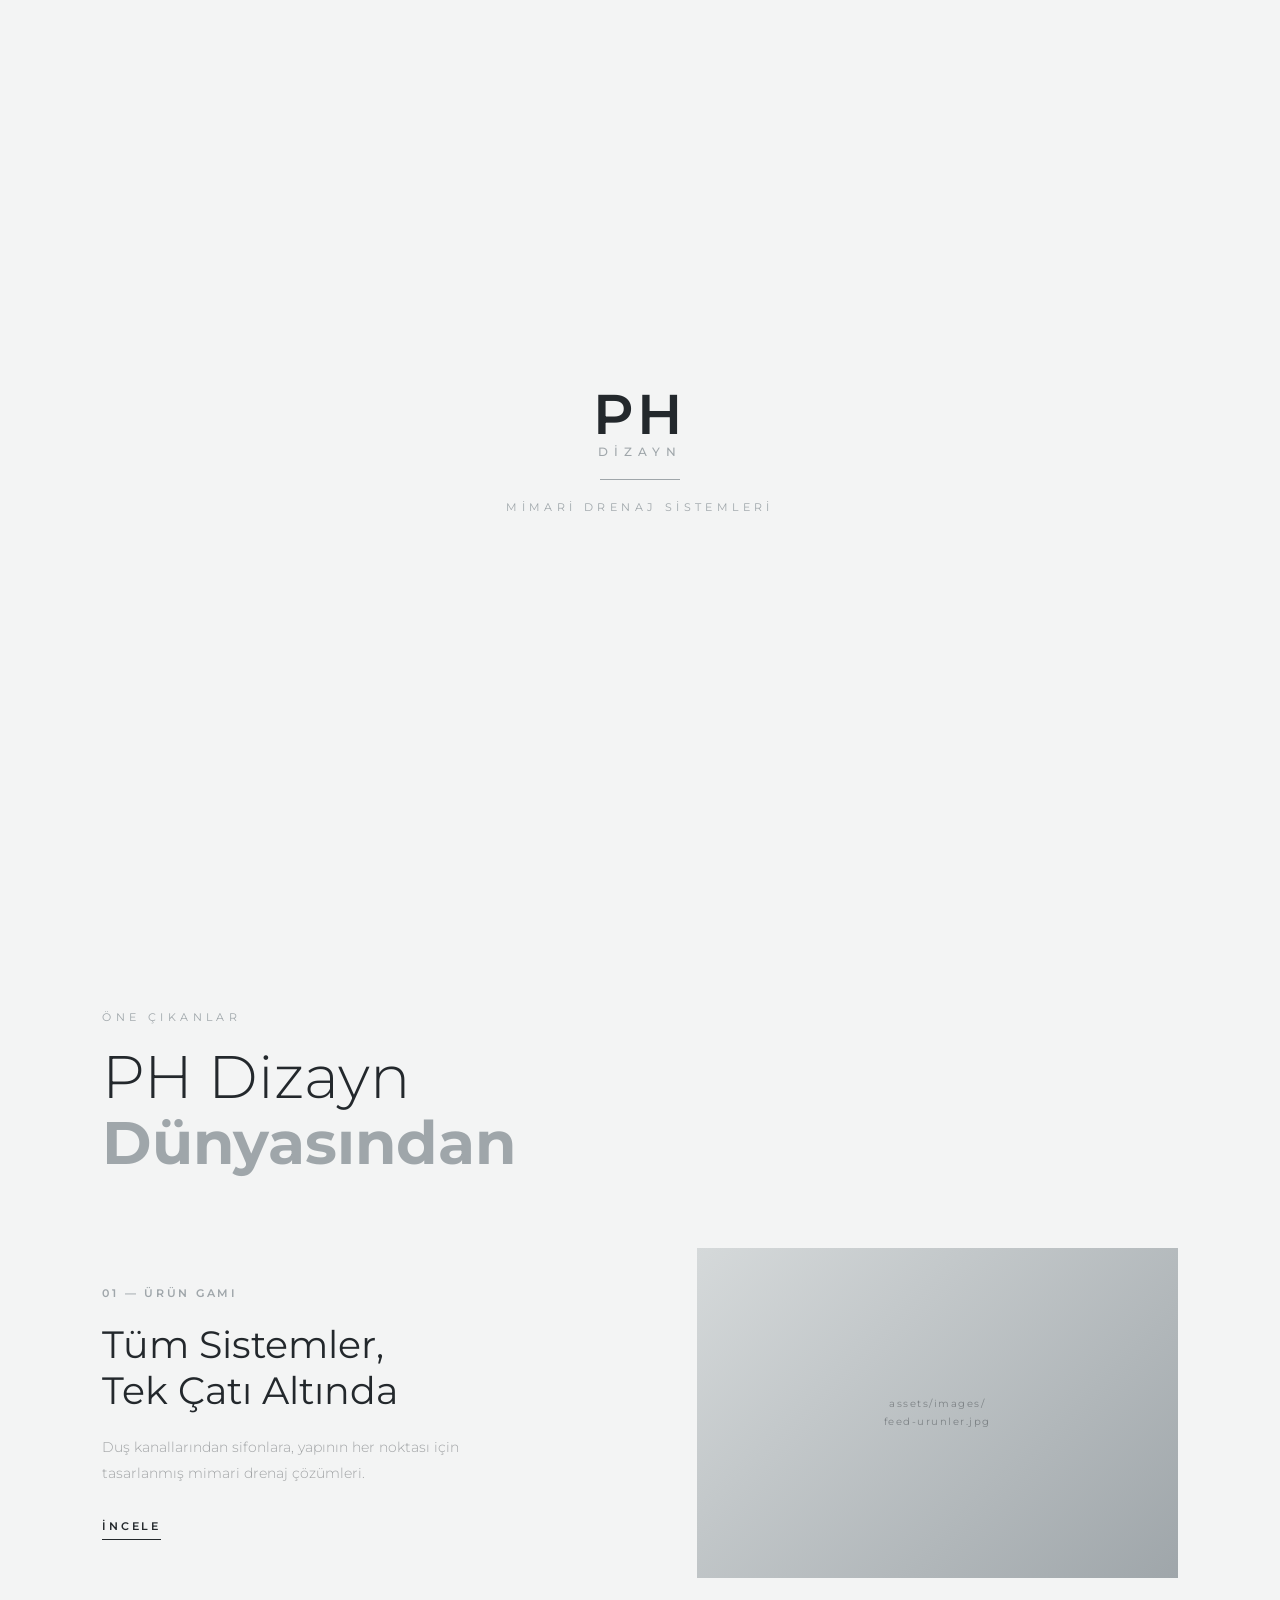
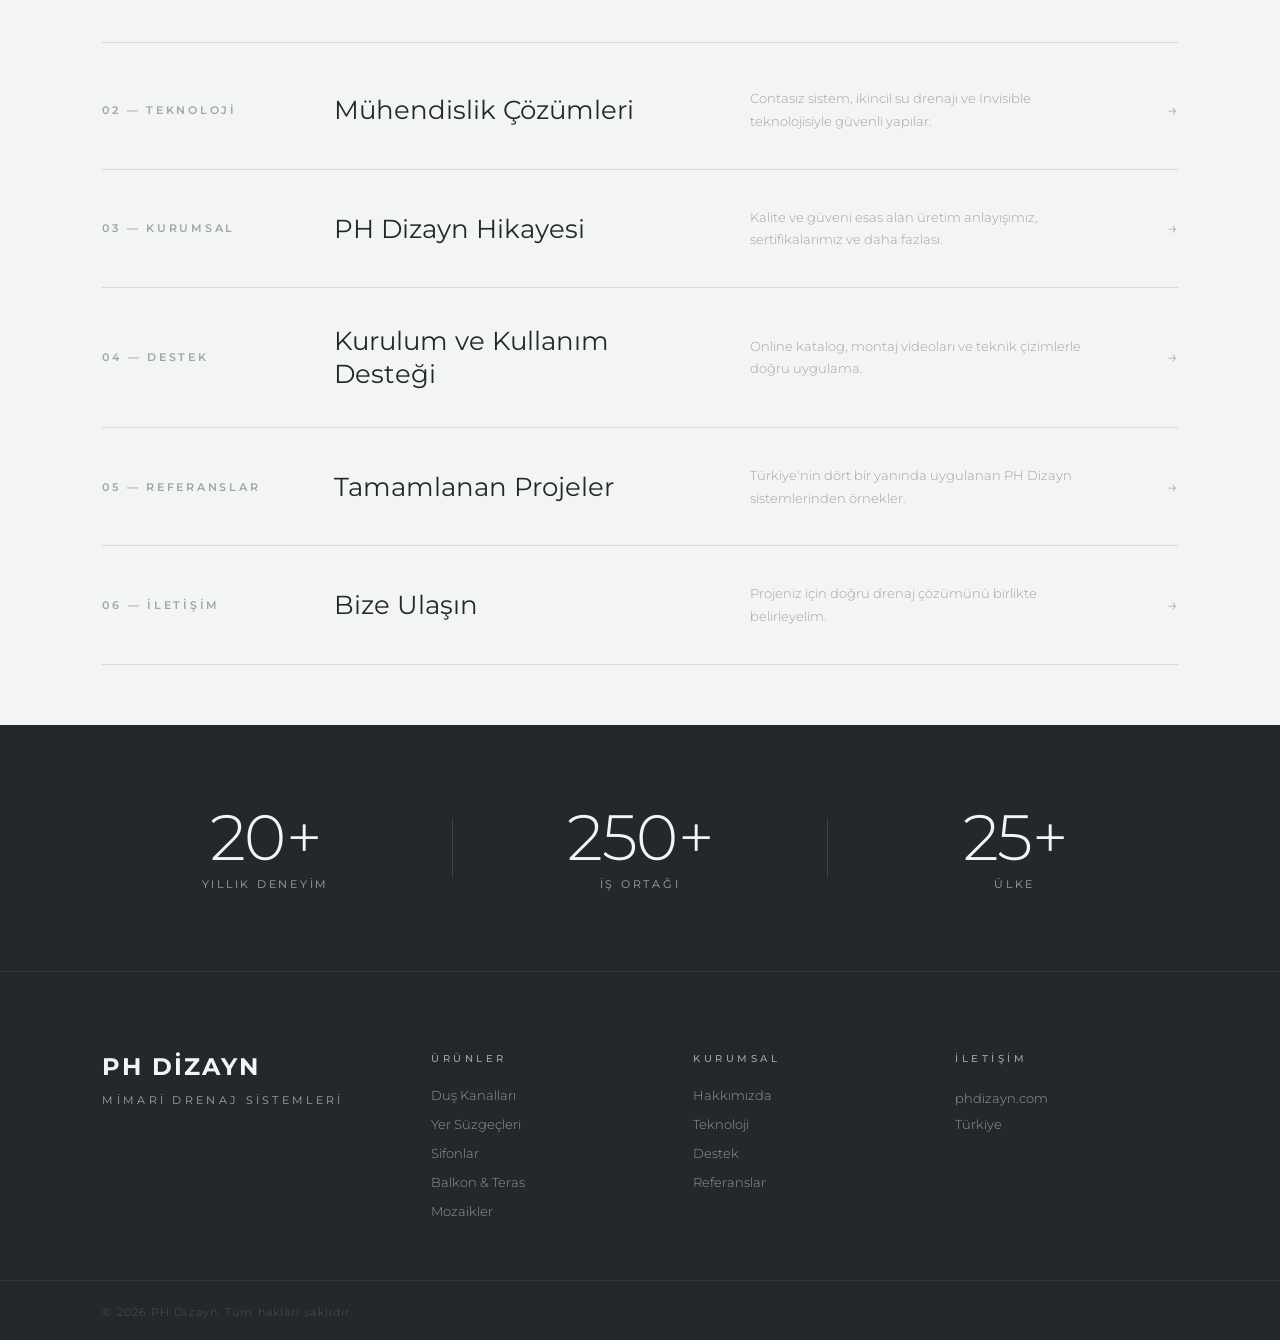
==== commit 5cde8274: "Update statistics in index.html" ====
--- a/index.html
+++ b/index.html
@@ -287,18 +287,14 @@
       </div>
       <div class="stat-divider"></div>
       <div class="stat-item">
-        <span class="stat-number">500+</span>
-        <span class="stat-label">Tamamlanan Proje</span>
+        <span class="stat-number">250+</span>
+        <span class="stat-label">İş Ortağı</span>
       </div>
       <div class="stat-divider"></div>
       <div class="stat-item">
-        <span class="stat-number">7</span>
-        <span class="stat-label">Ürün Kategorisi</span>
-      </div>
-      <div class="stat-divider"></div>
-      <div class="stat-item">
-        <span class="stat-number">TR</span>
-        <span class="stat-label">Türkiye Geneli Dağıtım</span>
+        <span class="stat-number">25+</span>
+        <span class="stat-label">Ülke</span>
+      
       </div>
     </div>
   </section>
